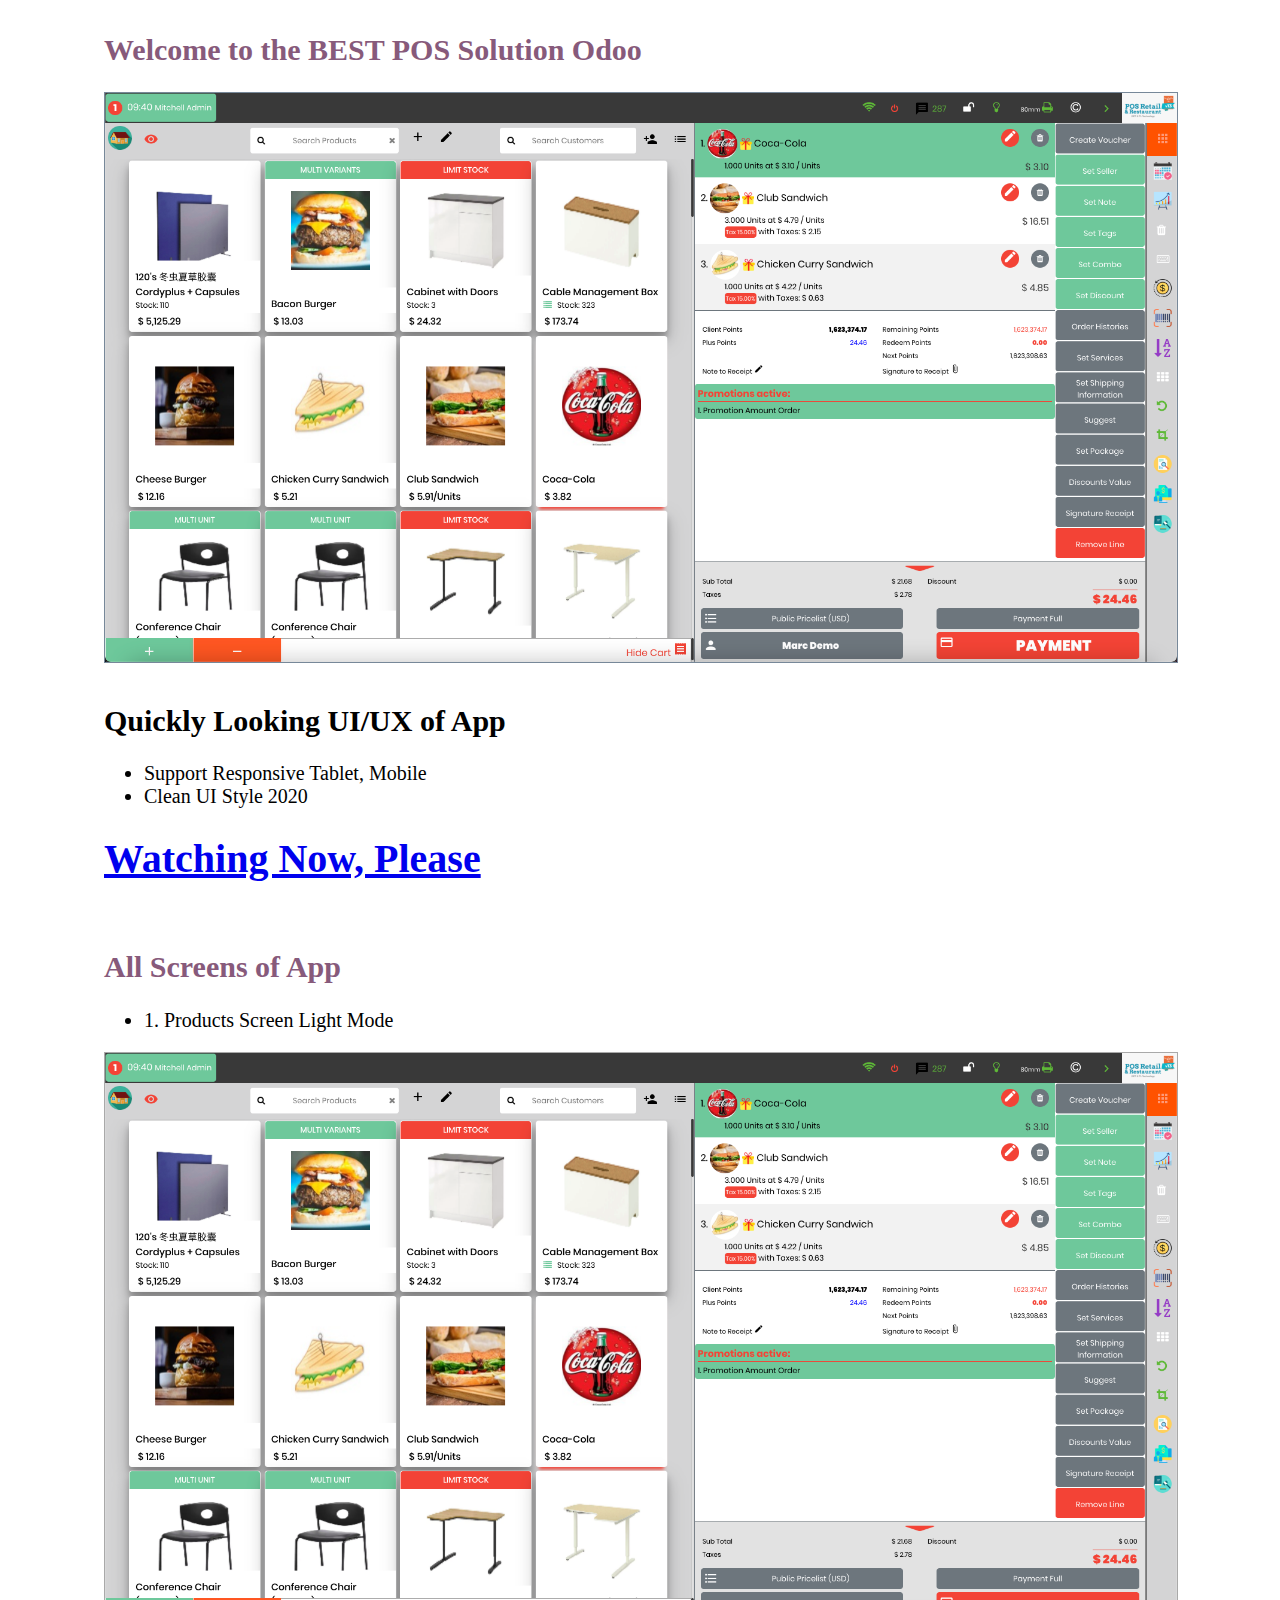
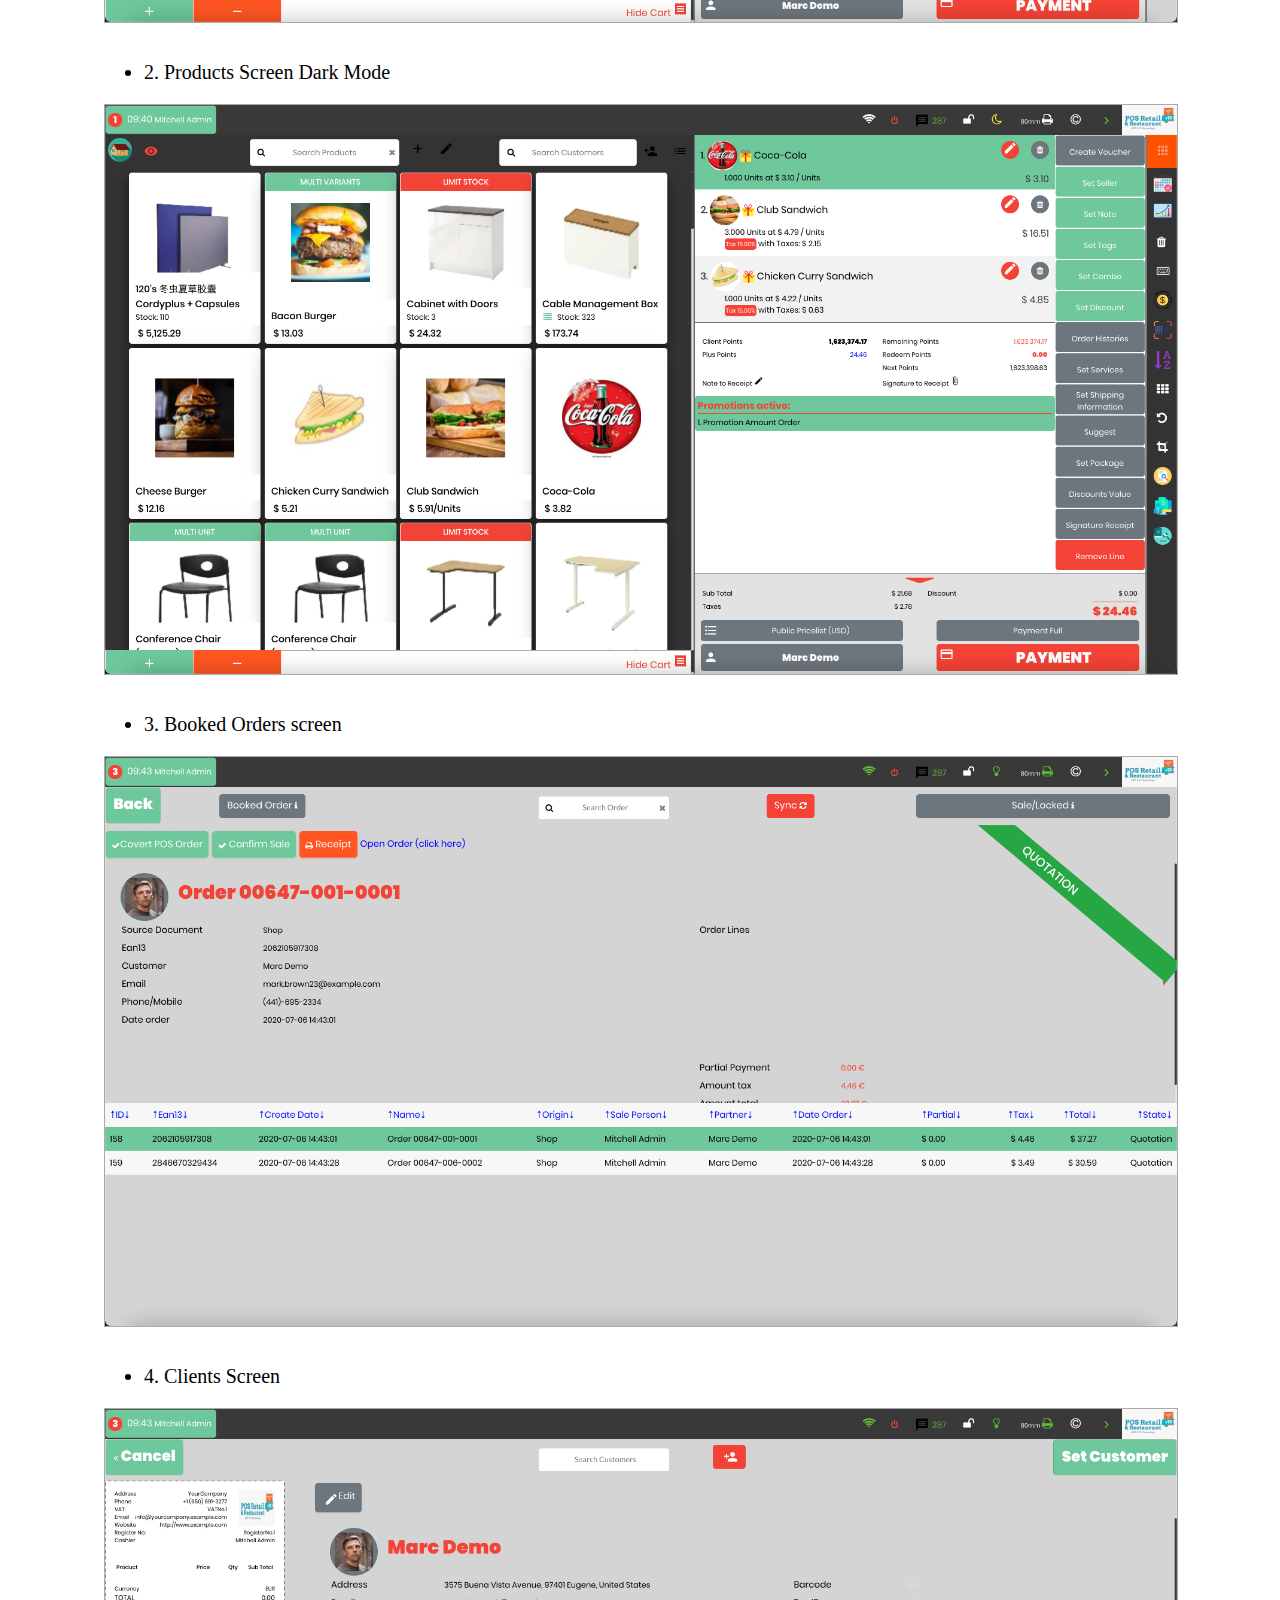
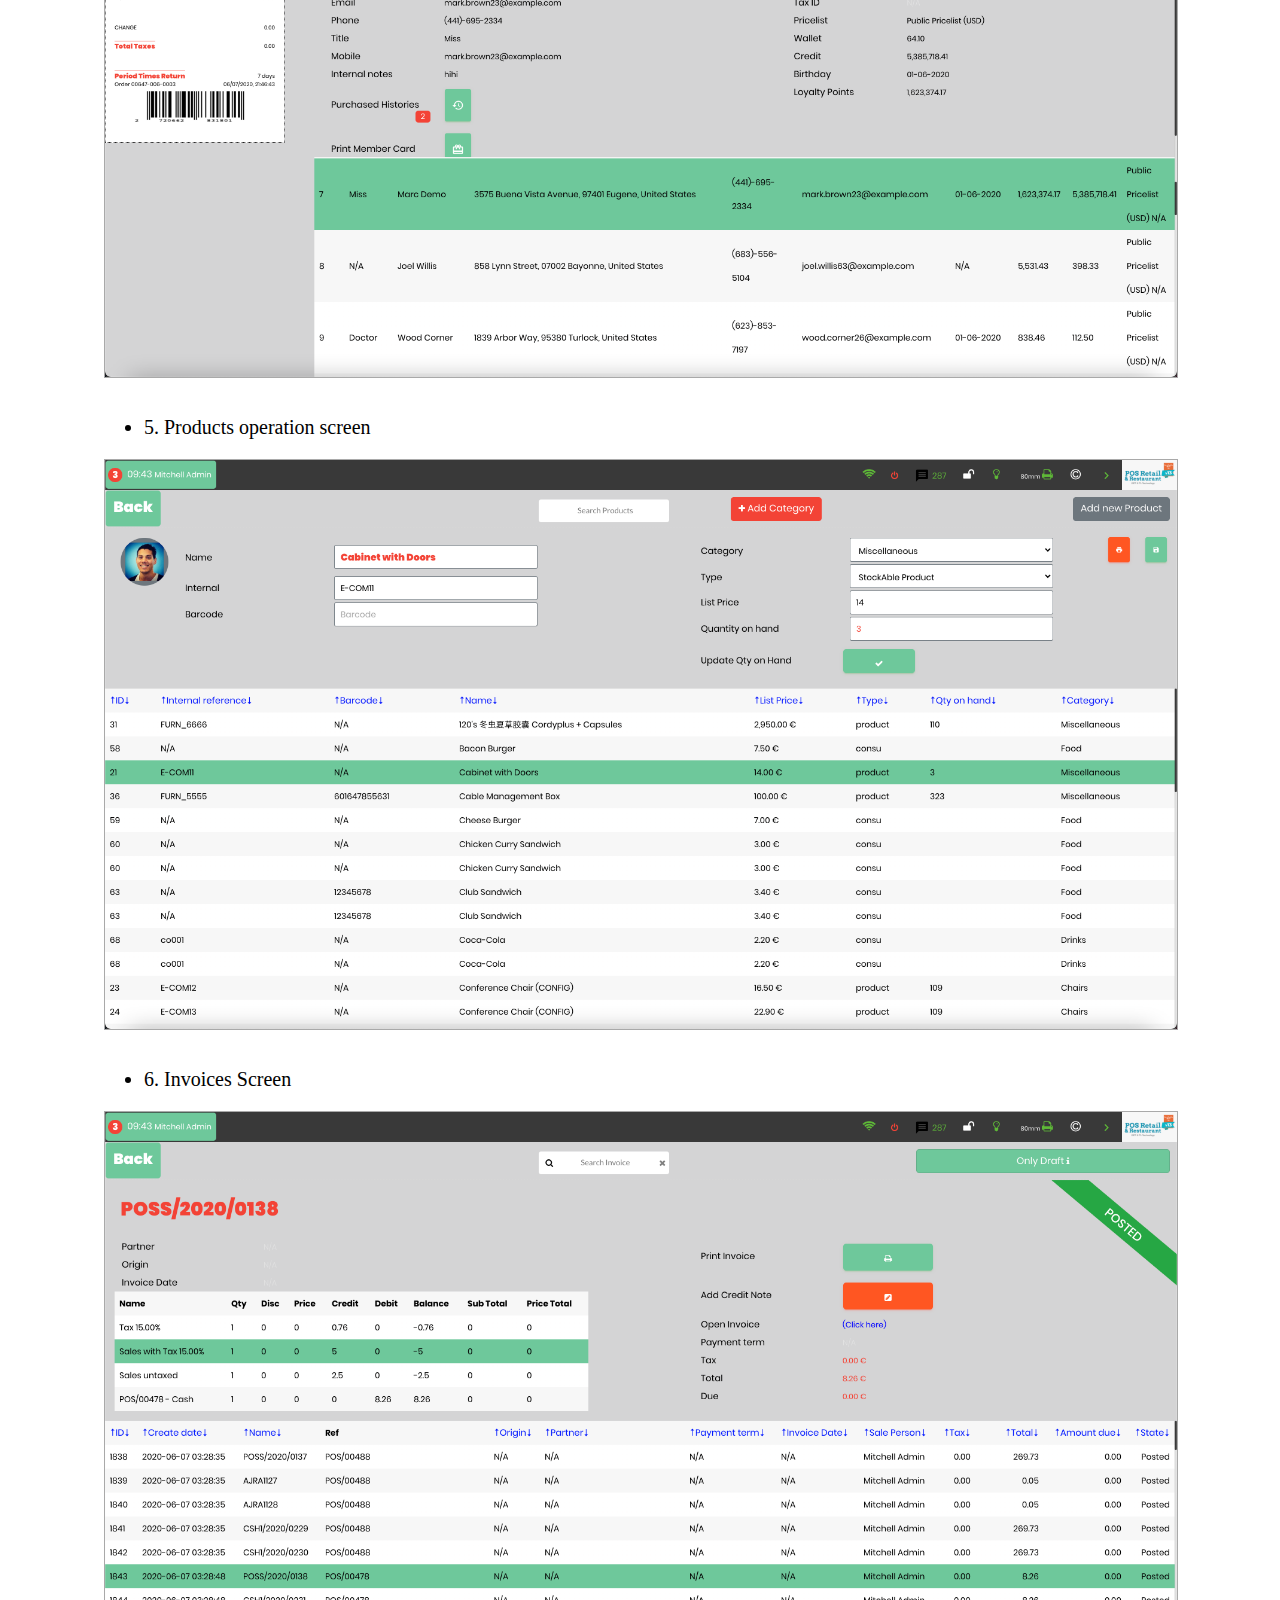
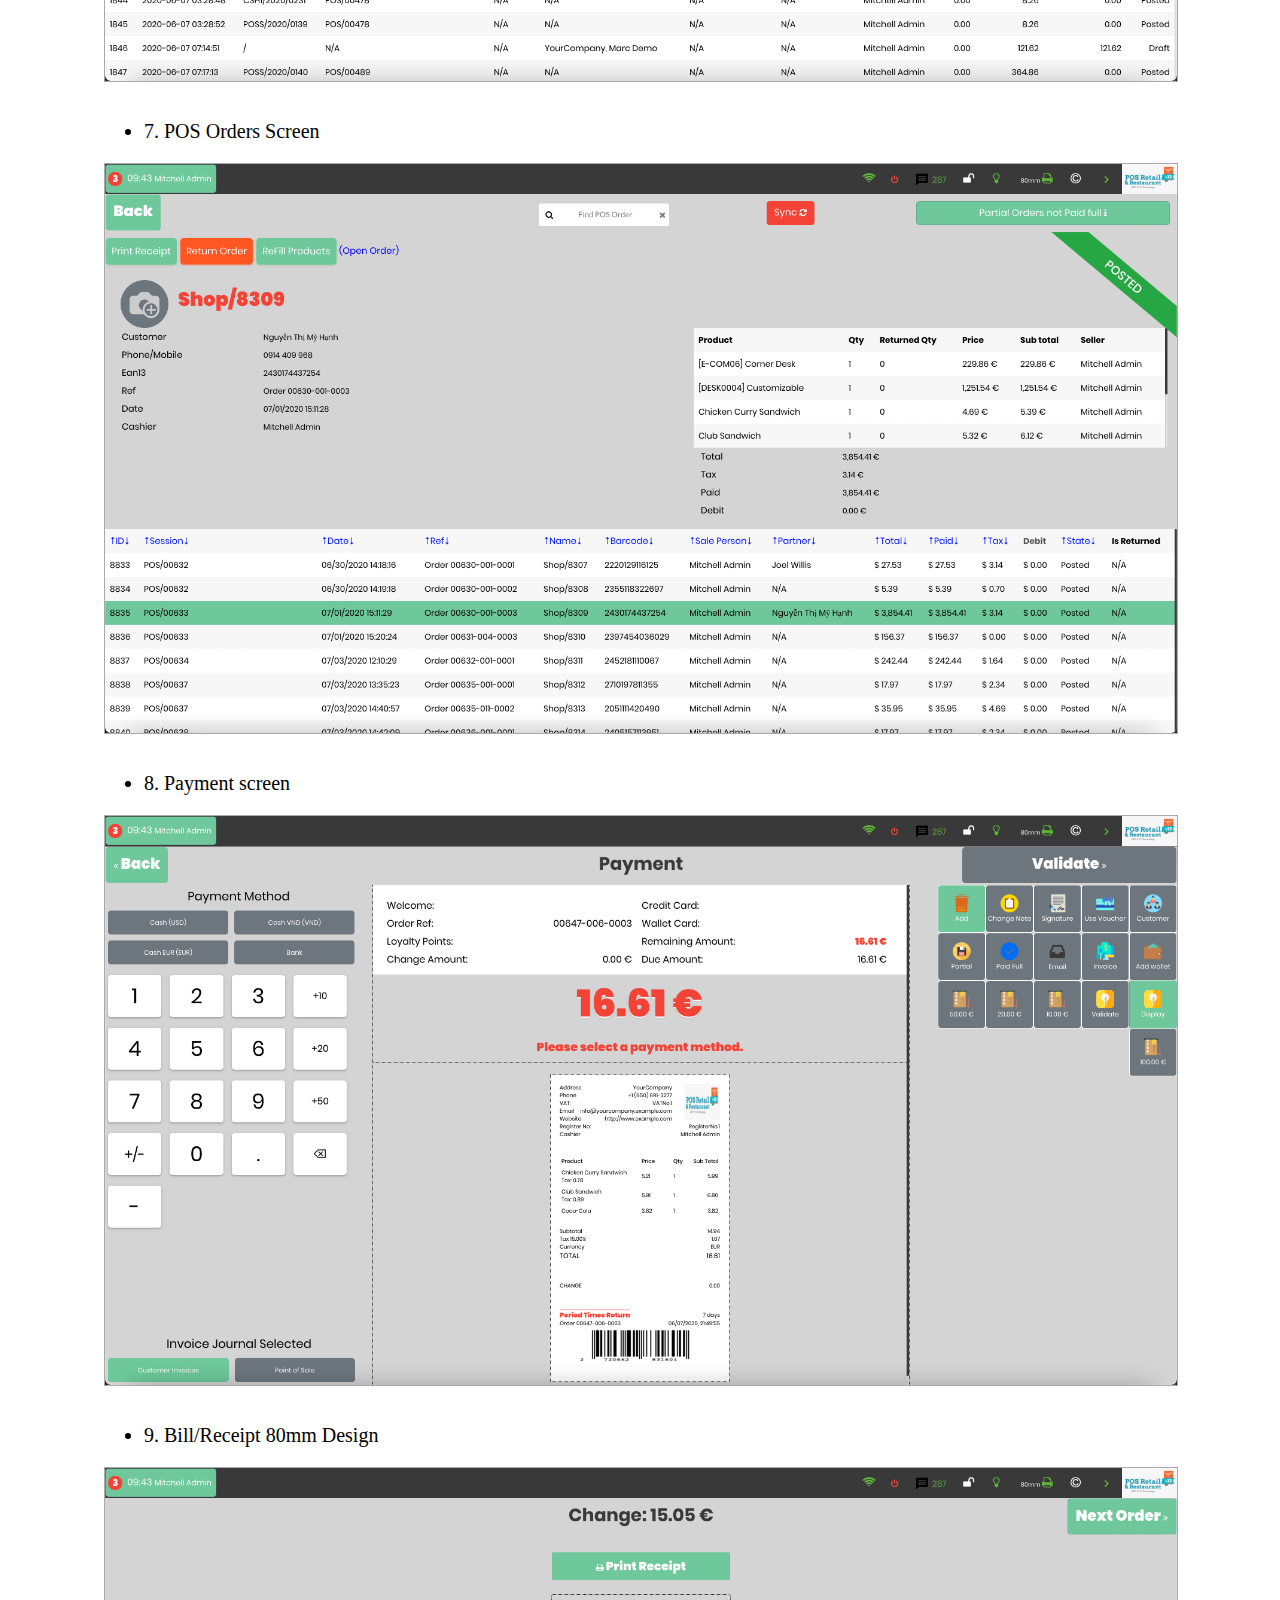
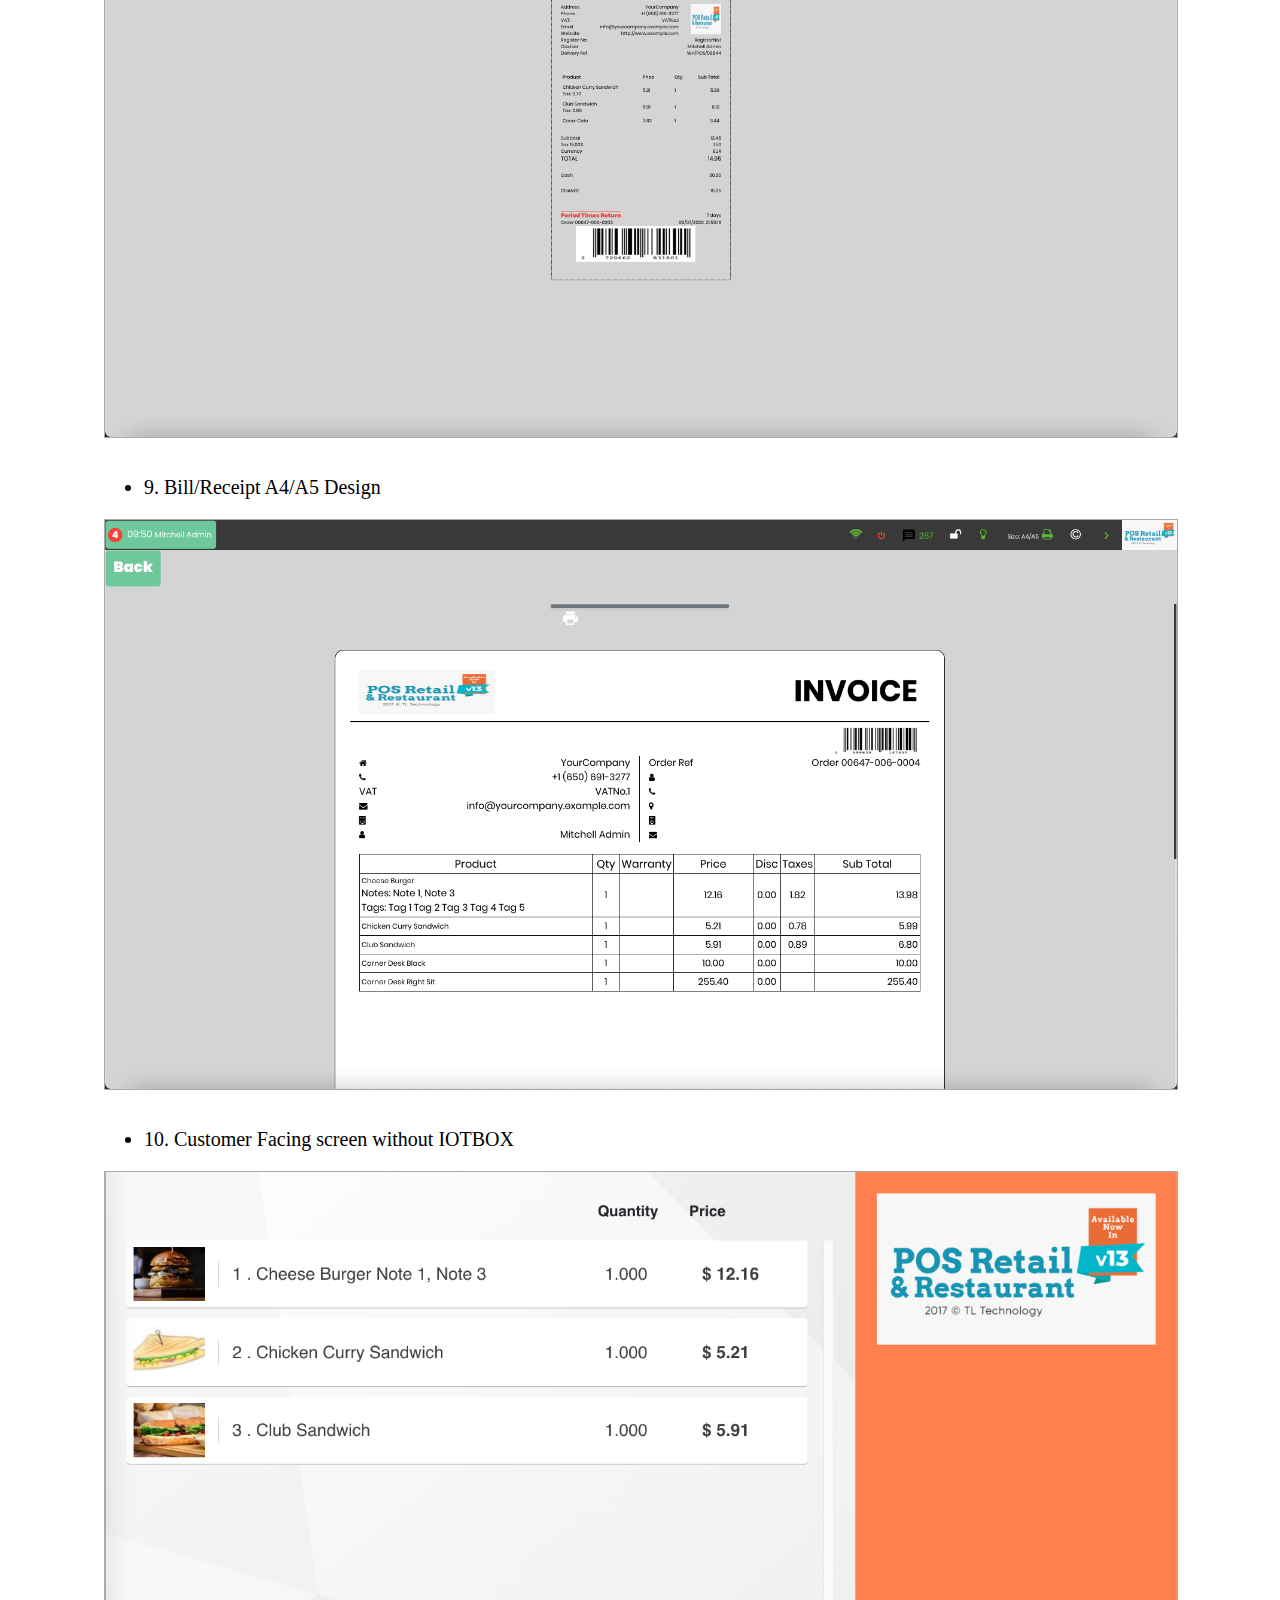
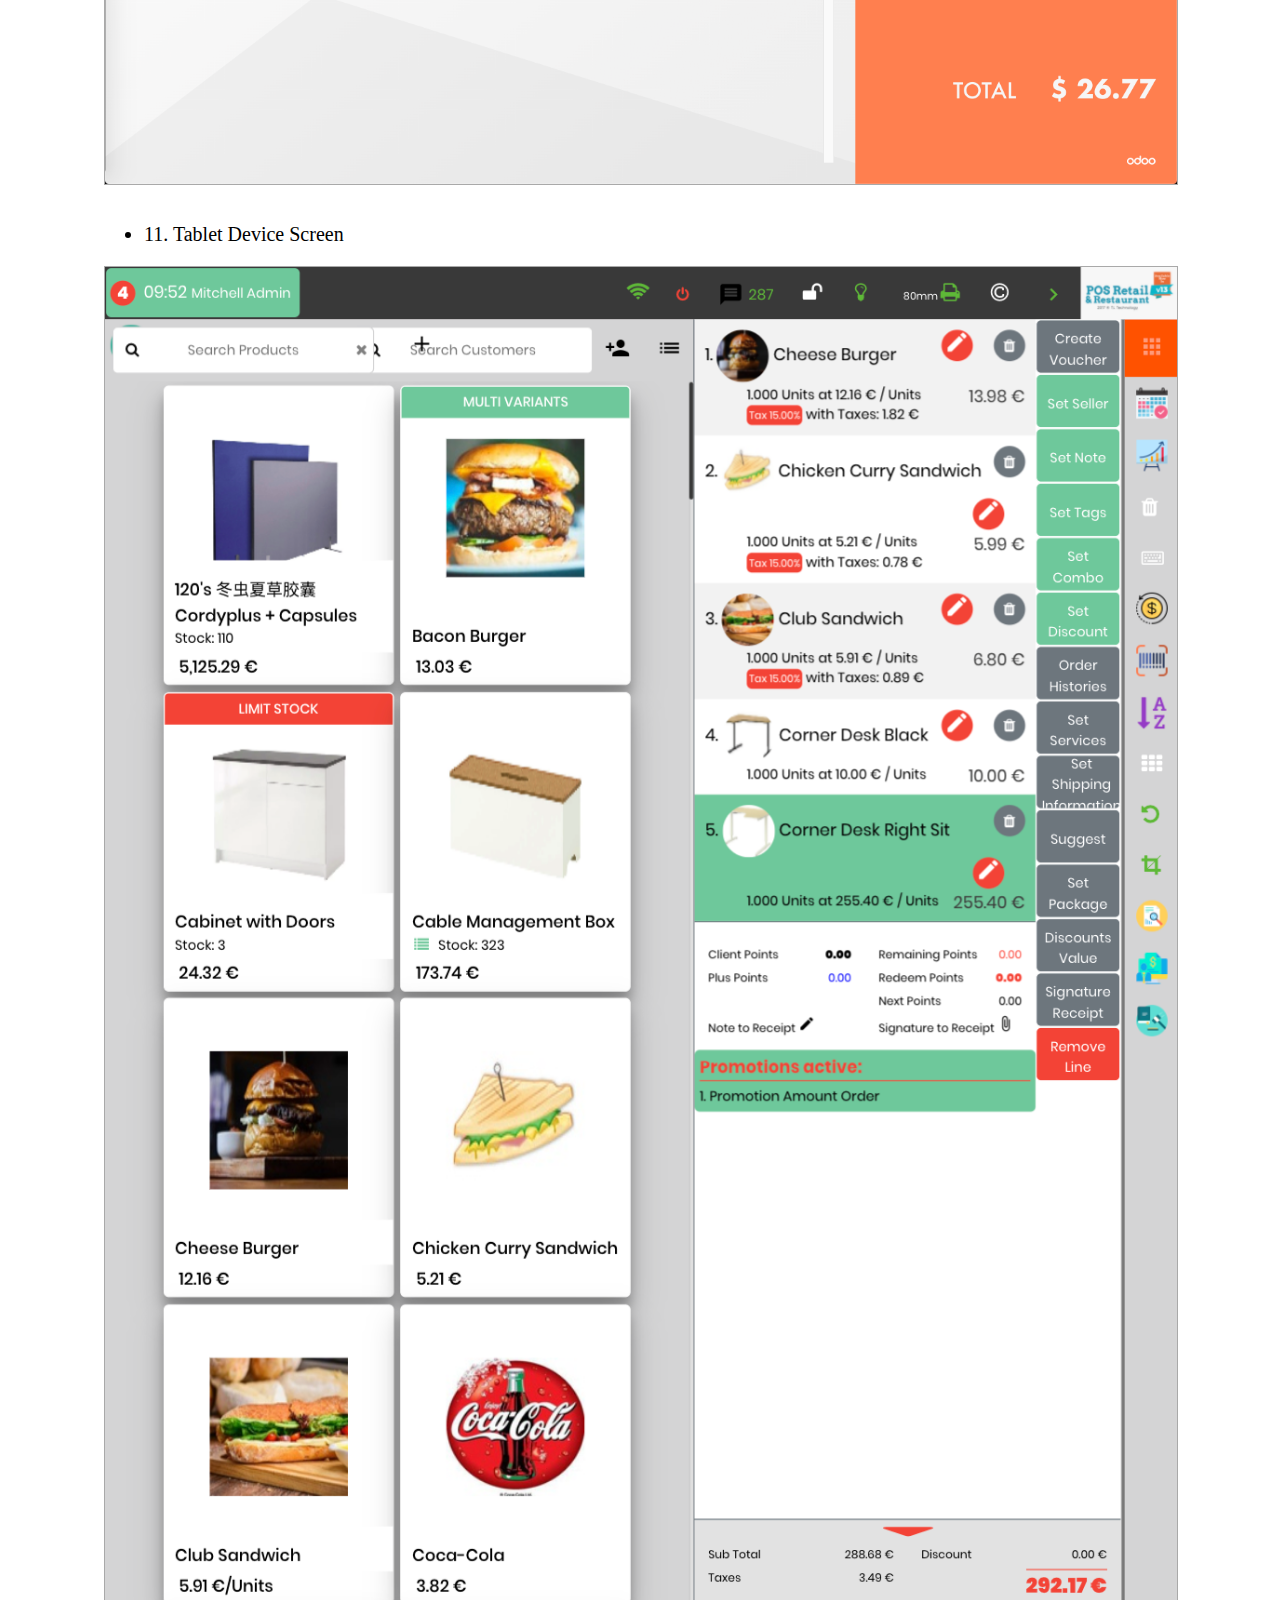
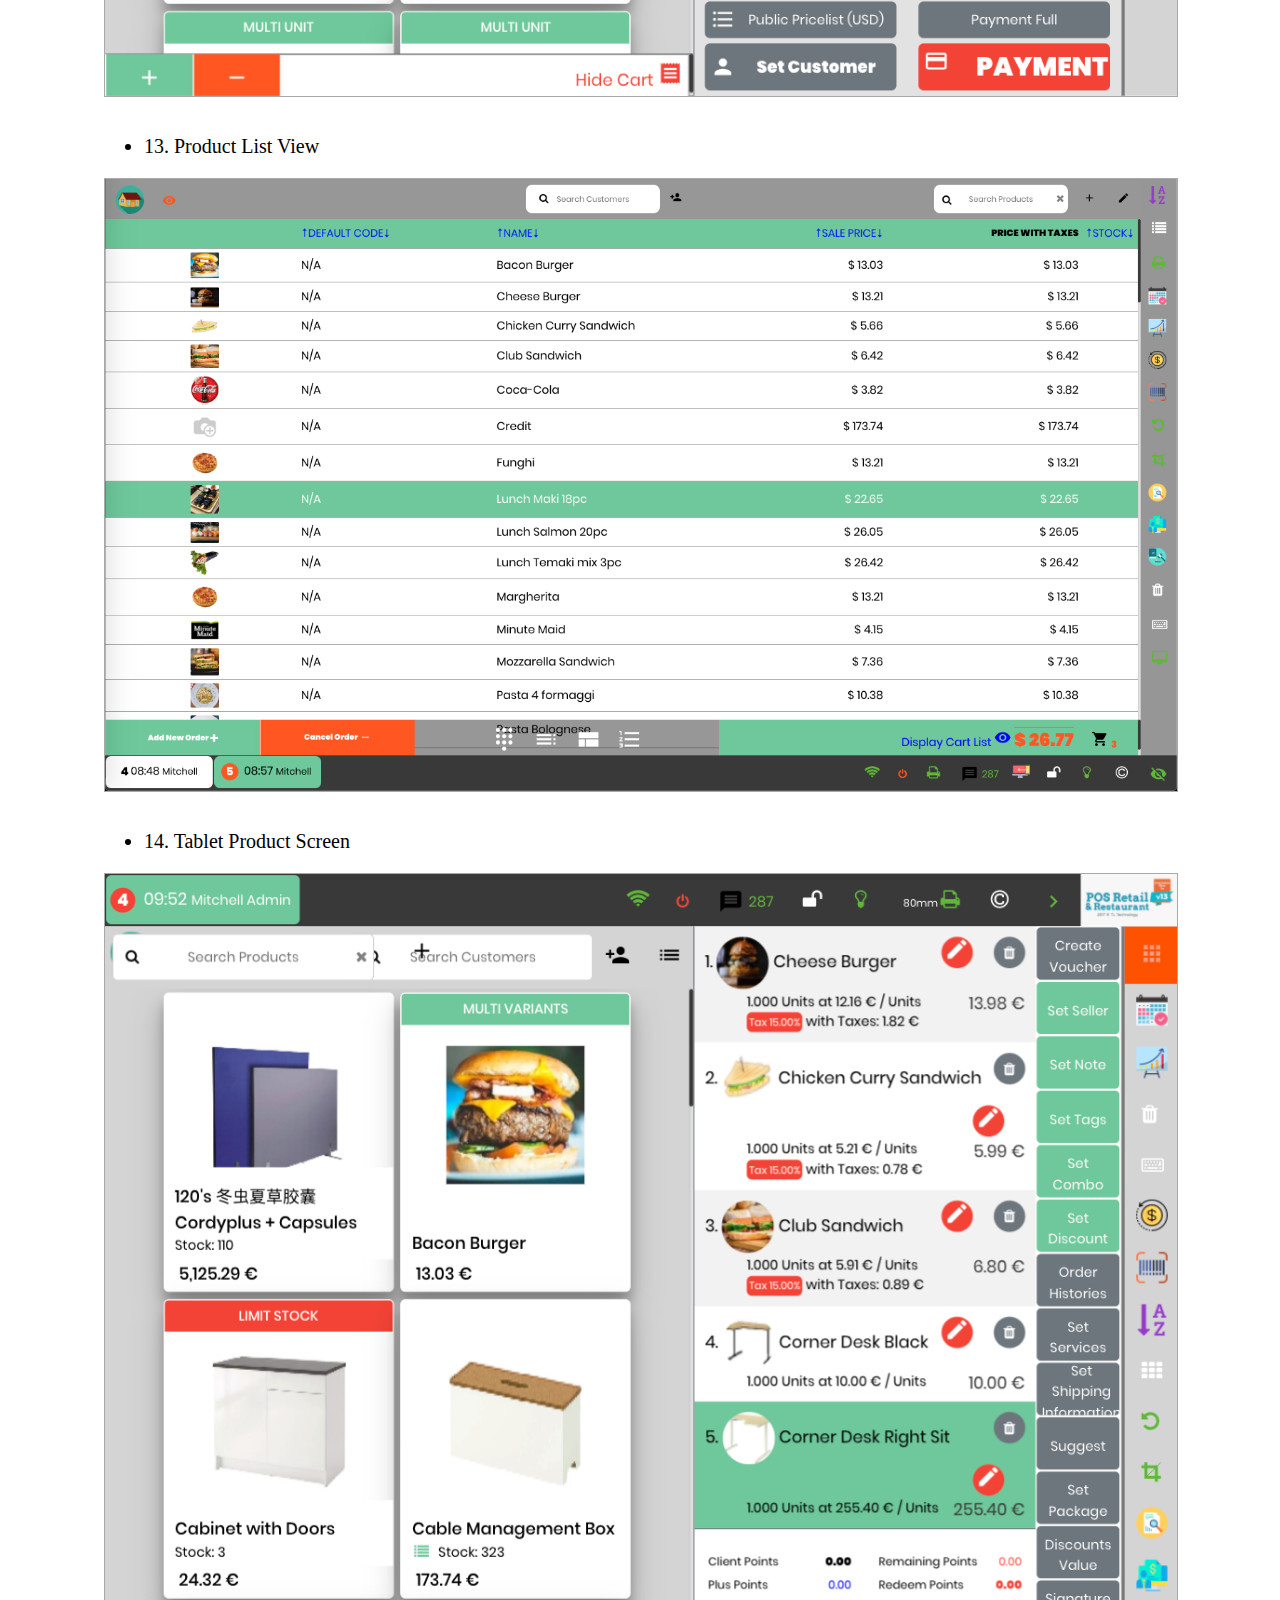
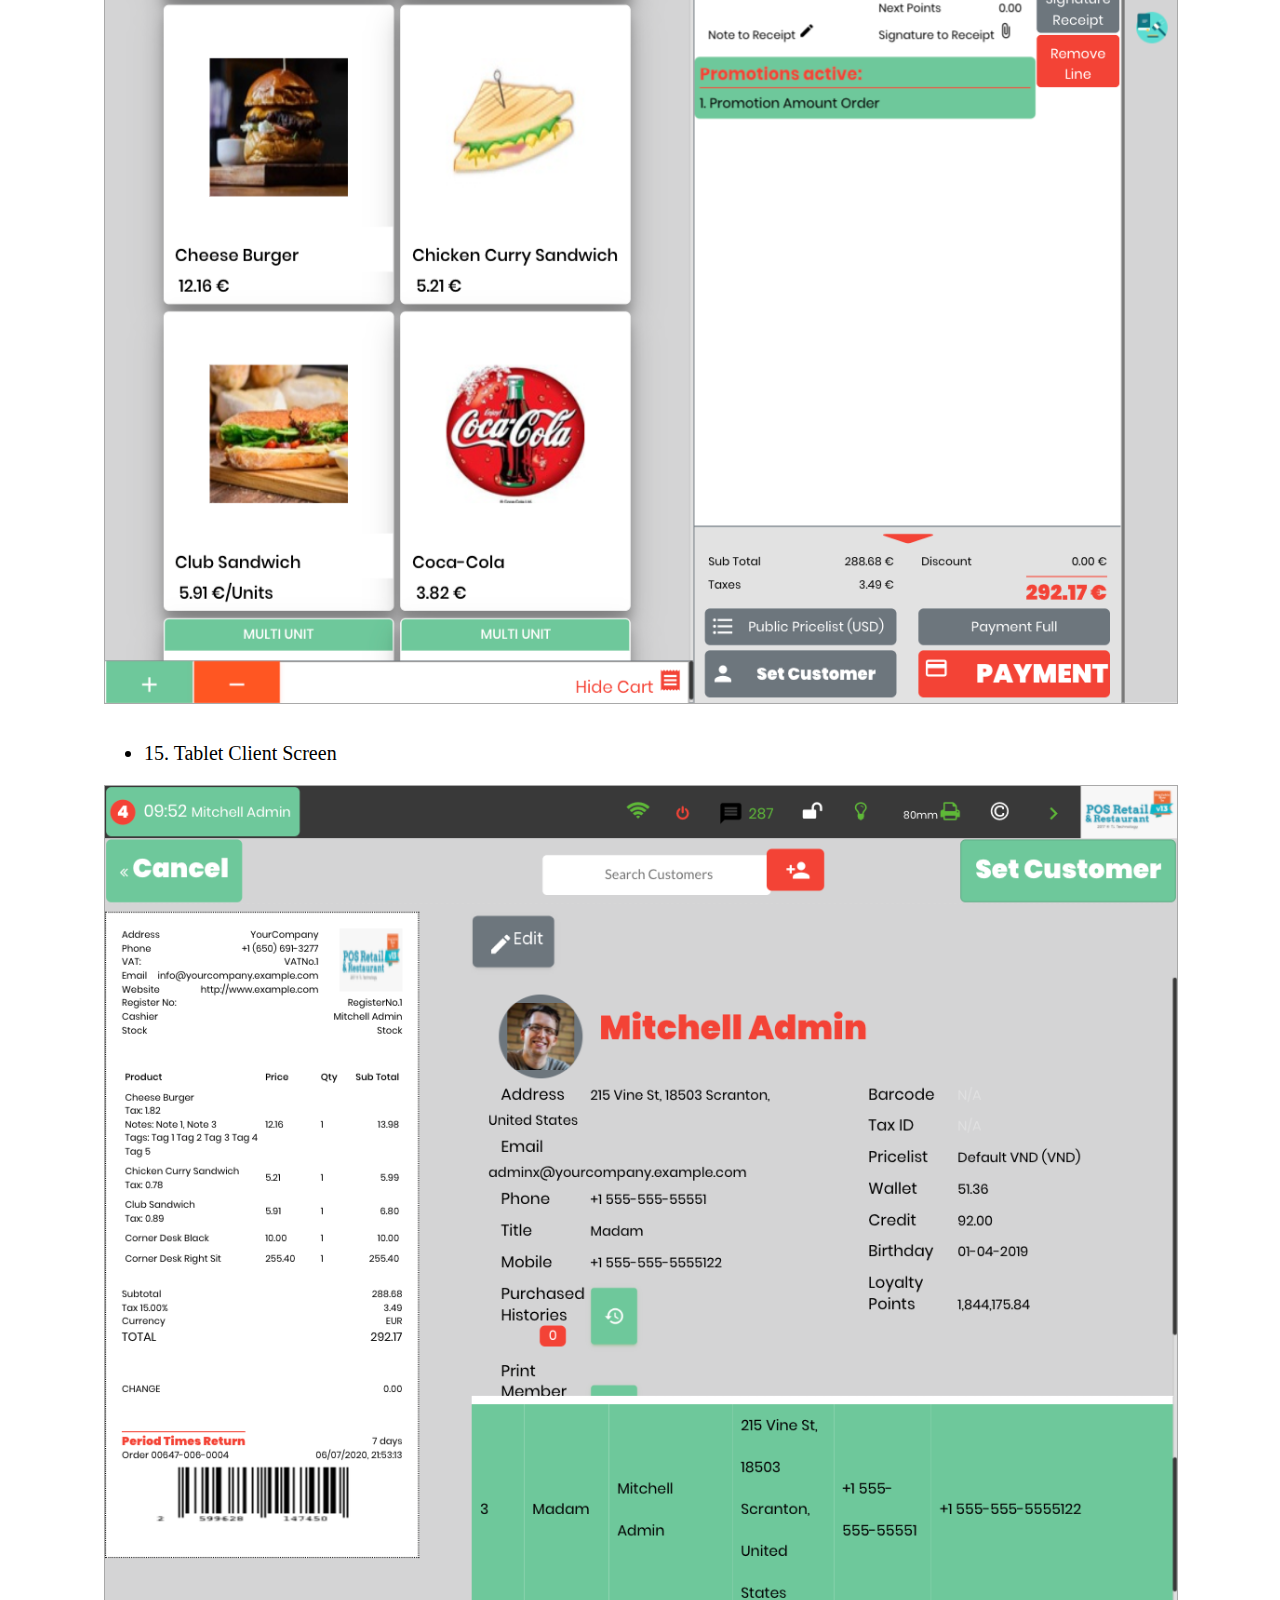
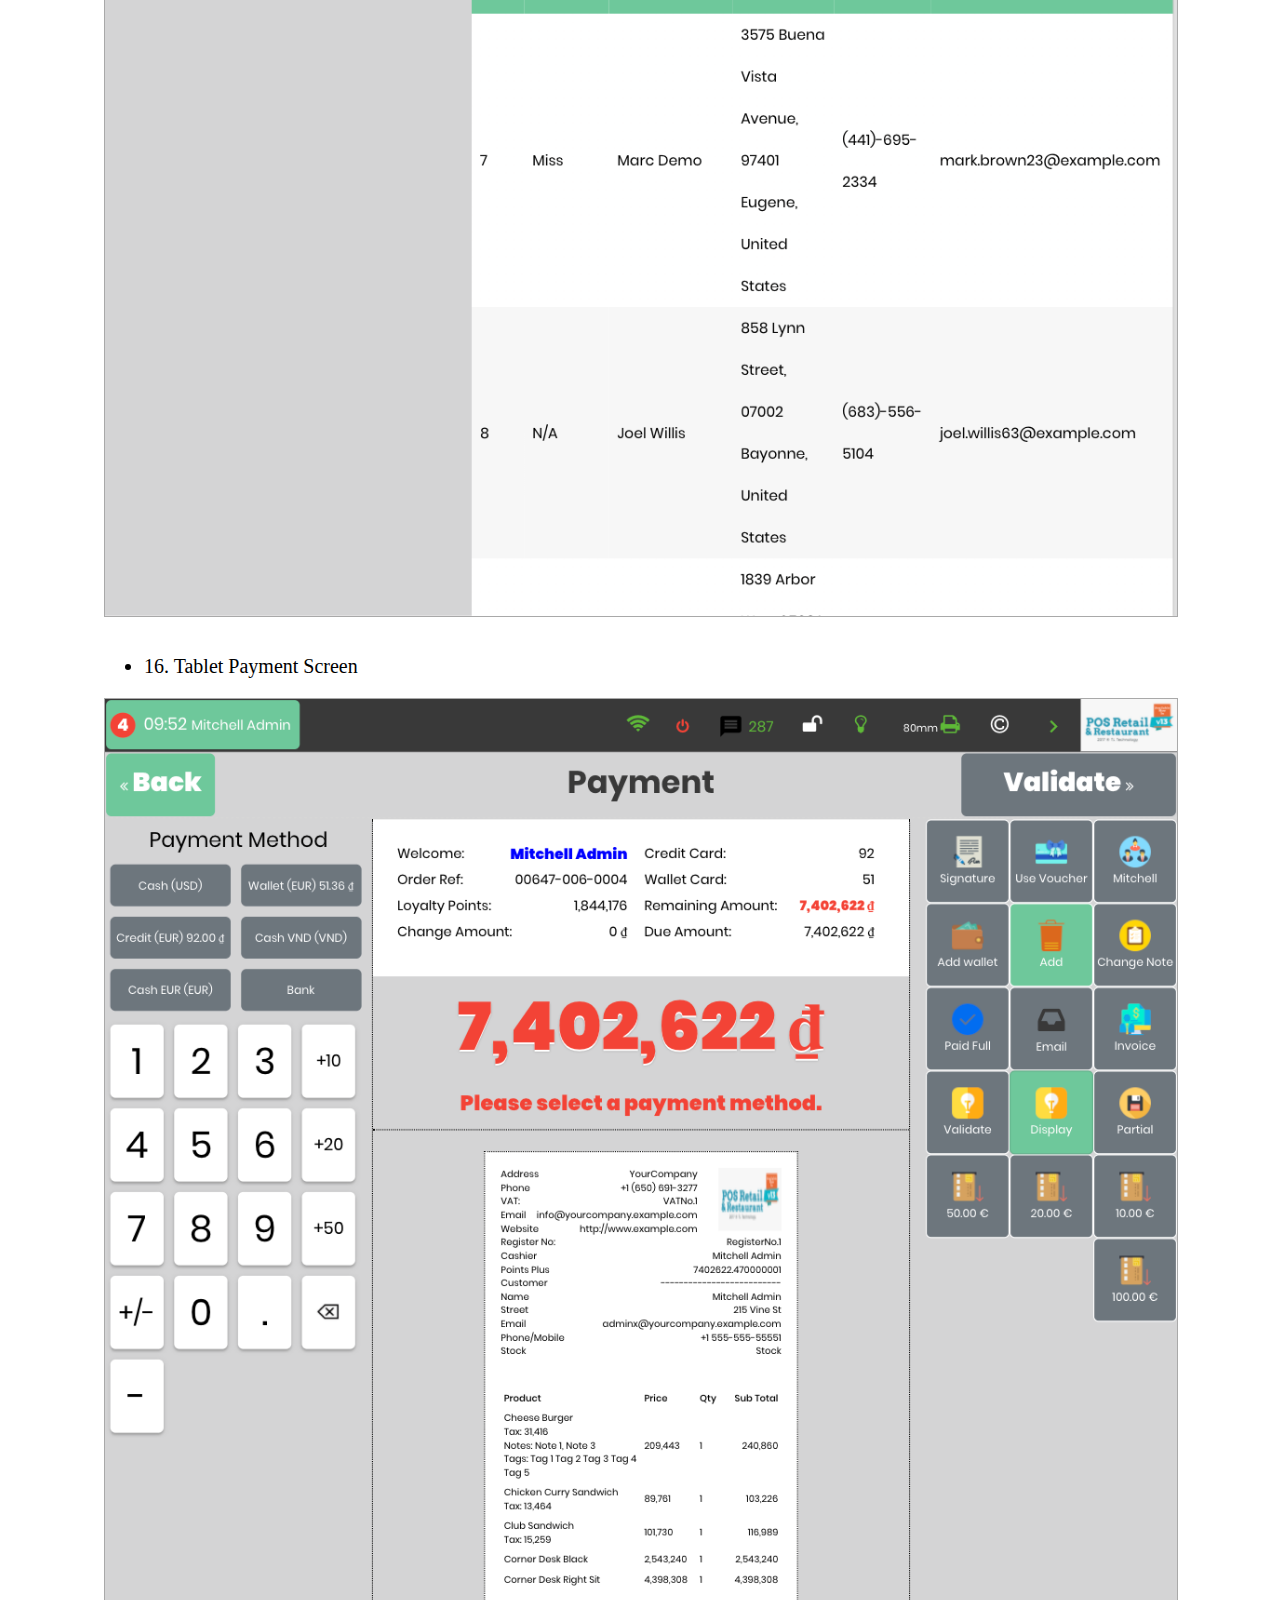
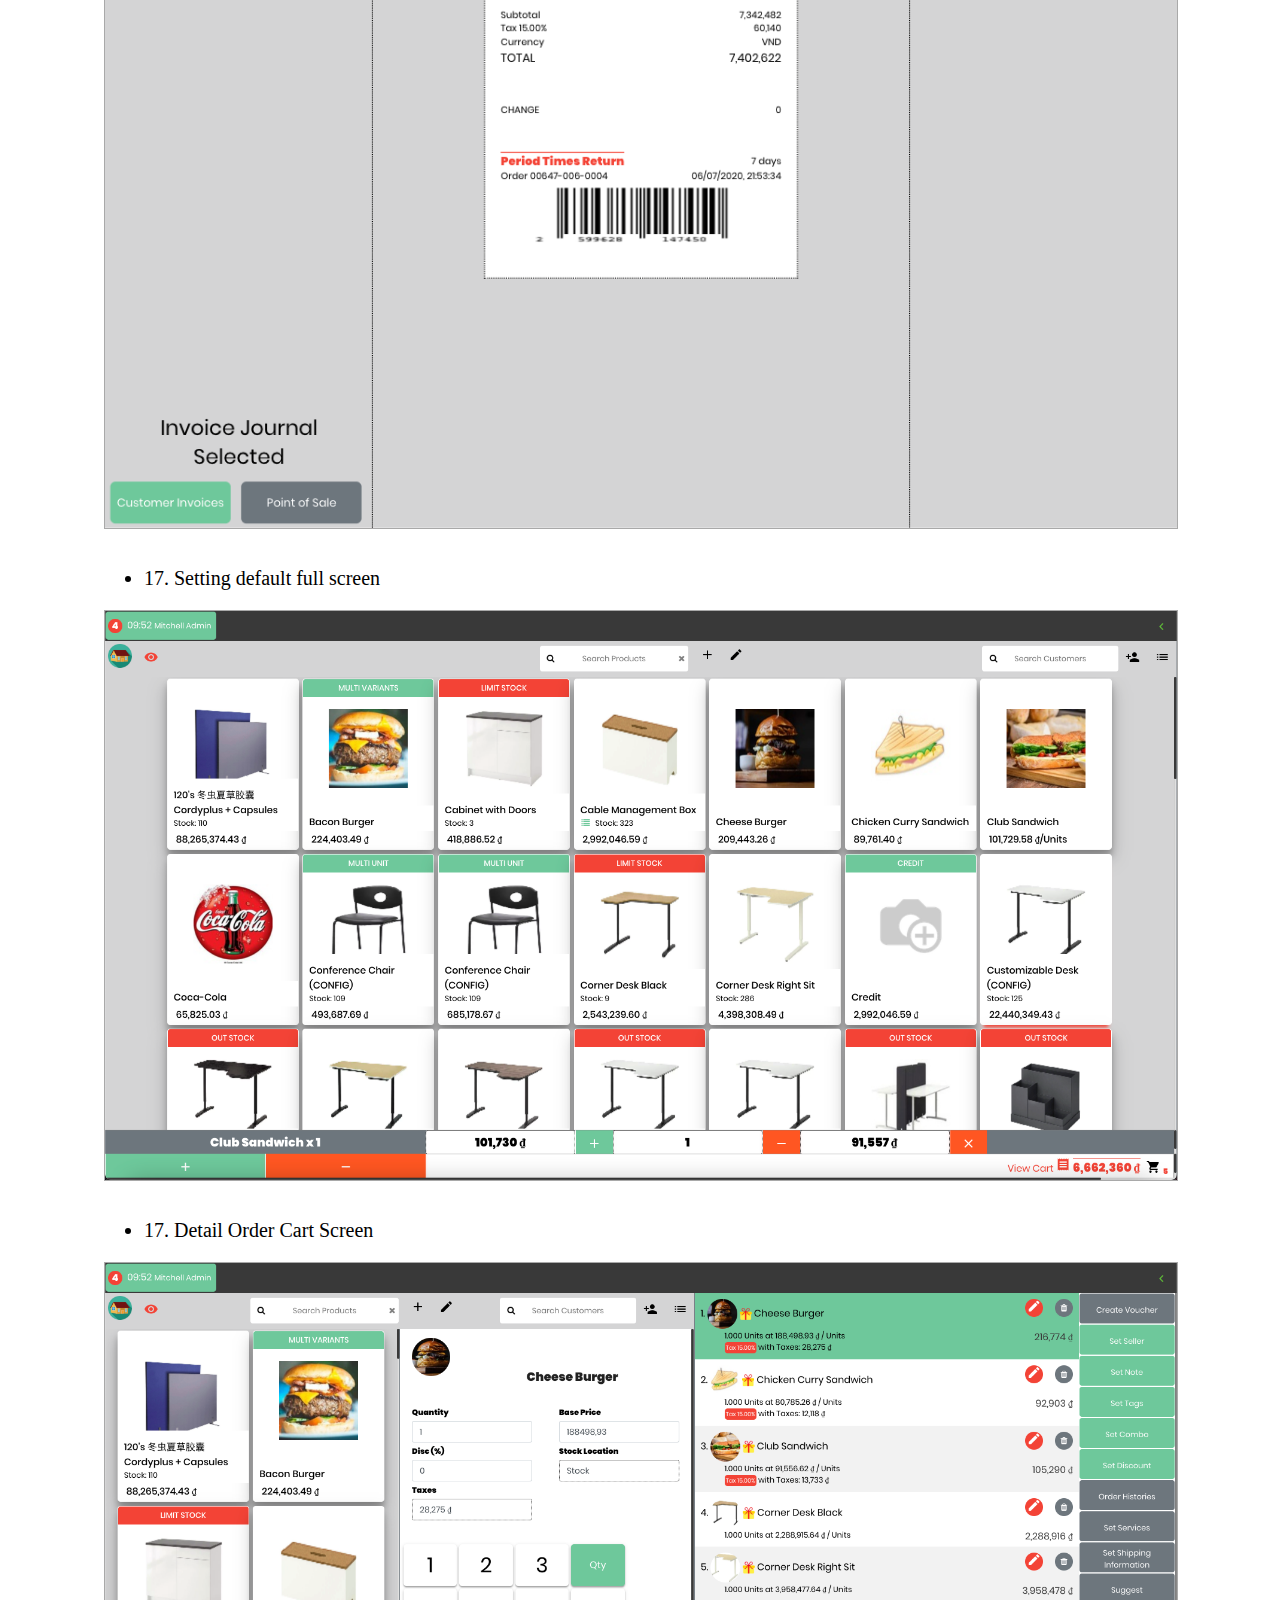
==== pos_retail/static/description/index.html @ 14feb3c5 "Subiendo POS" ====
<section class="oe_container oe_dark">
    <div class="oe_row oe_spaced" style="padding:8px;font-weight: 200; font-size: 20px; color: black">
        <h2 class="oe_slogan" style="color:#875A7B;">Welcome to the BEST POS Solution Odoo</h2>
        <div class="oe_span12">
            <img class="oe_picture oe_screenshot" src="main_screen.png"
                 style="max-width: 100%; margin-bottom: 18px; border: 1px solid lightslategray; max-height: unset; margin: auto"/>
        </div>
    </div>
</section>

<div class="panel-heading oe_dark">
    <div class="oe_row oe_spaced alert alert-info" style="padding:8px;font-weight: 200; font-size: 20px; color: black">
        <h2 class="oe_slogan">Quickly Looking UI/UX of App</h2>
        <div class="oe_span12">
            <ul>
                <li>Support Responsive Tablet, Mobile</li>
                <li>Clean UI Style 2020</li>
            </ul>
        </div>
        <div class="oe_row oe_spaced text-center">
            <div class="oe_span12">
                <div class="text-center">
                    <h1><a href="https://www.youtube.com/watch?v=_MUB86k6A58" target="_blank">
                        <i class="fa fa-youtube-play"></i> Watching Now, Please
                    </a></h1>
                </div>
            </div>
        </div>
    </div>
</div>

<section class="oe_container oe_dark">
    <div class="oe_row oe_spaced" style="padding:8px;font-weight: 200; font-size: 20px; color: black">
        <h2 class="oe_slogan" style="color:#875A7B;">All Screens of App</h2>
        <div class="oe_span12">
            <ul>
                <li>1. Products Screen Light Mode</li>
            </ul>
        </div>
        <div class="oe_span12">
            <img class="oe_picture oe_screenshot" src="main_screen.png"
                 style="max-width: 100% !important;margin-bottom: 18px !important; margin: auto; max-height: 100% !important; padding: 0px; border: 1px solid darkgray;"/>
        </div>
        <div class="oe_span12">
            <ul>
                <li>2. Products Screen Dark Mode</li>
            </ul>
        </div>
        <div class="oe_span12">
            <img class="oe_picture oe_screenshot" src="main_dark_mode.png"
                 style="max-width: 100% !important;margin-bottom: 18px !important; margin: auto; max-height: 100% !important; padding: 0px; border: 1px solid darkgray;"/>
        </div>
        <div class="oe_span12">
            <ul>
                <li>3. Booked Orders screen</li>
            </ul>
        </div>
        <div class="oe_span12">
            <img class="oe_picture oe_screenshot" src="booked_orders_screen.png"
                 style="max-width: 100% !important;margin-bottom: 18px !important; margin: auto; max-height: 100% !important; padding: 0px; border: 1px solid darkgray;"/>
        </div>
        <div class="oe_span12">
            <ul>
                <li>4. Clients Screen</li>
            </ul>
        </div>
        <div class="oe_span12">
            <img class="oe_picture oe_screenshot" src="client_screen.png"
                 style="max-width: 100% !important;margin-bottom: 18px !important; margin: auto; max-height: 100% !important; padding: 0px; border: 1px solid darkgray;"/>
        </div>
        <div class="oe_span12">
            <ul>
                <li>5. Products operation screen</li>
            </ul>
        </div>
        <div class="oe_span12">
            <img class="oe_picture oe_screenshot" src="products_operation_screen.png"
                 style="max-width: 100% !important;margin-bottom: 18px !important; margin: auto; max-height: 100% !important; padding: 0px; border: 1px solid darkgray;"/>
        </div>
        <div class="oe_span12">
            <ul>
                <li>6. Invoices Screen</li>
            </ul>
        </div>
        <div class="oe_span12">
            <img class="oe_picture oe_screenshot" src="invoice_screen.png"
                 style="max-width: 100% !important;margin-bottom: 18px !important; margin: auto; max-height: 100% !important; padding: 0px; border: 1px solid darkgray;"/>
        </div>
        <div class="oe_span12">
            <ul>
                <li>7. POS Orders Screen</li>
            </ul>
        </div>
        <div class="oe_span12">
            <img class="oe_picture oe_screenshot" src="pos_orders_screen.png"
                 style="max-width: 100% !important;margin-bottom: 18px !important; margin: auto; max-height: 100% !important; padding: 0px; border: 1px solid darkgray;"/>
        </div>
        <div class="oe_span12">
            <ul>
                <li>8. Payment screen</li>
            </ul>
        </div>
        <div class="oe_span12">
            <img class="oe_picture oe_screenshot" src="payment_screen.png"
                 style="max-width: 100% !important;margin-bottom: 18px !important; margin: auto; max-height: 100% !important; padding: 0px; border: 1px solid darkgray;"/>
        </div>
        <div class="oe_span12">
            <ul>
                <li>9. Bill/Receipt 80mm Design</li>
            </ul>
        </div>
        <div class="oe_span12">
            <img class="oe_picture oe_screenshot" src="receipt_80mm_screen.png"
                 style="max-width: 100% !important;margin-bottom: 18px !important; margin: auto; max-height: 100% !important; padding: 0px; border: 1px solid darkgray;"/>
        </div>
        <div class="oe_span12">
            <ul>
                <li>9. Bill/Receipt A4/A5 Design</li>
            </ul>
        </div>
        <div class="oe_span12">
            <img class="oe_picture oe_screenshot" src="receipt_full_size_screen.png"
                 style="max-width: 100% !important;margin-bottom: 18px !important; margin: auto; max-height: 100% !important; padding: 0px; border: 1px solid darkgray;"/>
        </div>
        <div class="oe_span12">
            <ul>
                <li>10. Customer Facing screen without IOTBOX</li>
            </ul>
        </div>
        <div class="oe_span12">
            <img class="oe_picture oe_screenshot" src="customer_facing_screen.png"
                 style="max-width: 100% !important;margin-bottom: 18px !important; margin: auto; max-height: 100% !important; padding: 0px; border: 1px solid darkgray;"/>
        </div>
        <div class="oe_span12">
            <ul>
                <li>11. Tablet Device Screen</li>
            </ul>
        </div>
        <div class="oe_span12">
            <img class="oe_picture oe_screenshot" src="tablet_screen_product.png"
                 style="max-width: 100% !important;margin-bottom: 18px !important; margin: auto; max-height: 100% !important; padding: 0px; border: 1px solid darkgray;"/>
        </div>
        <div class="oe_span12">
            <ul>
                <li>13. Product List View</li>
            </ul>
        </div>
        <div class="oe_span12">
            <img class="oe_picture oe_screenshot" src="product_screen_list_view.png"
                 style="max-width: 100% !important;margin-bottom: 18px !important; margin: auto; max-height: 100% !important; padding: 0px; border: 1px solid darkgray;"/>
        </div>
        <div class="oe_span12">
            <ul>
                <li>14. Tablet Product Screen</li>
            </ul>
        </div>
        <div class="oe_span12">
            <img class="oe_picture oe_screenshot" src="tablet_screen_product.png"
                 style="max-width: 100% !important;margin-bottom: 18px !important; margin: auto; max-height: 100% !important; padding: 0px; border: 1px solid darkgray;"/>
        </div>
        <div class="oe_span12">
            <ul>
                <li>15. Tablet Client Screen</li>
            </ul>
        </div>
        <div class="oe_span12">
            <img class="oe_picture oe_screenshot" src="tablet_screen_client.png"
                 style="max-width: 100% !important;margin-bottom: 18px !important; margin: auto; max-height: 100% !important; padding: 0px; border: 1px solid darkgray;"/>
        </div>
        <div class="oe_span12">
            <ul>
                <li>16. Tablet Payment Screen</li>
            </ul>
        </div>
        <div class="oe_span12">
            <img class="oe_picture oe_screenshot" src="tablet_screen_payment.png"
                 style="max-width: 100% !important;margin-bottom: 18px !important; margin: auto; max-height: 100% !important; padding: 0px; border: 1px solid darkgray;"/>
        </div>
        <div class="oe_span12">
            <ul>
                <li>17. Setting default full screen</li>
            </ul>
        </div>
        <div class="oe_span12">
            <img class="oe_picture oe_screenshot" src="full_screen.png"
                 style="max-width: 100% !important;margin-bottom: 18px !important; margin: auto; max-height: 100% !important; padding: 0px; border: 1px solid darkgray;"/>
        </div>
        <div class="oe_span12">
            <ul>
                <li>17. Detail Order Cart Screen</li>
            </ul>
        </div>
        <div class="oe_span12">
            <img class="oe_picture oe_screenshot" src="order_cart_detail_screen.png"
                 style="max-width: 100% !important;margin-bottom: 18px !important; margin: auto; max-height: 100% !important; padding: 0px; border: 1px solid darkgray;"/>
        </div>
        <div class="oe_span12">
            <ul>
                <li>18. Quickly search clients popup</li>
            </ul>
        </div>
        <div class="oe_span12">
            <img class="oe_picture oe_screenshot" src="quicky_search_partner_popup.png"
                 style="max-width: 100% !important;margin-bottom: 18px !important; margin: auto; max-height: 100% !important; padding: 0px; border: 1px solid darkgray;"/>
        </div>
        <div class="oe_span12">
            <ul>
                <li>19. Orders Histories popup</li>
            </ul>
        </div>
        <div class="oe_span12">
            <img class="oe_picture oe_screenshot" src="orders_histories_popup.png"
                 style="max-width: 100% !important;margin-bottom: 18px !important; margin: auto; max-height: 100% !important; padding: 0px; border: 1px solid darkgray;"/>
        </div>
        <div class="oe_span12">
            <ul>
                <li>20. Reports Screen</li>
            </ul>
        </div>
        <div class="oe_span12">
            <img class="oe_picture oe_screenshot" src="orders_histories_popup.png"
                 style="max-width: 100% !important;margin-bottom: 18px !important; margin: auto; max-height: 100% !important; padding: 0px; border: 1px solid darkgray;"/>
        </div>
    </div>
</section>

<section class="oe_container oe_dark">
    <div class="oe_row oe_spaced" style="padding:8px;font-weight: 200; font-size: 20px; color: black">
        <h2 class="oe_slogan" style="color:#875A7B;">300+ features Included In App</h2>
        <div class="oe_span12">
            <img class="oe_picture oe_screenshot" src="future_screen.png"
                 style="max-width: 100% !important;margin-bottom: 18px !important; margin: auto; max-height: 100% !important; padding: 0px; border: 1px solid darkgray;"/>
        </div>
    </div>
</section>

<section class="panel-heading oe_dark">
    <div class="oe_row oe_spaced alert alert-info" style="padding:8px;font-weight: 200; font-size: 20px;">
        <h2 class="oe_slogan">Why you need buy this module</h2>
        <div class="oe_span12">
            <ul>
                <li>We development Odoo (last times called TinyERP, OpenERP, and now become Odoo) since 2010, and
                    development POS Odoo since 2015 to now
                </li>
                <li>Module supported Responsive on tablet and mobile app</li>
                <li>Module have released to multi stores and multi shop locations around the world</li>
                <li>We have 200 ++ partners, business used this module around the world</li>
                <li>Module have 100+ features for Retail Shop and Restaurant</li>
                <li>Each table customers, products, orders, invocies. We supported up to 3 millions rows each table.
                    Dont worries about big datas, long times start pos session
                </li>
                <li>We tested passed loading 3 millions each table products, customers on pos only need 15 ~ 20
                    seconds.
                </li>
                <li>Easy install module, download source codes and install like 100% module odoo original, no extend
                    install any python libraries another
                </li>
                <li>Only one install, only one payment and use forever for any devices</li>
                <li>Support fix any issues and bugs come from module (no limit time support about it)</li>
                <li>We have many master odoo programer, easy support anything about odoo</li>
                <li>We released succeeded 200+ stores of only one odoo server</li>
                <li>Easy install and easy to use, only click button install and use POS. No need install any another
                    libraries python
                </li>
                <li>Always available and welcome any requests for add future, custom function ... Contact Us if you
                    wanted (will included cost custom)
                </li>
                <li>Bug and Issues always fixing free any times, welcome any bugs and issues report to US
                </li>
                <li>Each pos module you find on store pice range 50 EUR (if you have 10 features wanted, price is 500
                    EUR), This module have many features, why dont buy it and keeping cost for another Job
                </li>
                <li>Each pos module you bought from store, difference team development, when request support very hard.
                    Buy my app, only team support you
                </li>
            </ul>
        </div>
    </div>
</section>

<section class="panel-heading">
    <div class="oe_row oe_spaced alert alert-info" style="padding:8px;font-weight: 200; font-size: 20px; color: black">
        <h2 class="oe_slogan">Main Features</h2>
        <div class="oe_span12">
            <ul>
                <li>1. This module supported POS Shop and POS Restaurant both, supported Odoo Community and Enrterprise
                    both
                </li>
                <li>2. Support Arabic, Chinese (Products Name) ... on Products Screen and Receipt Bill (without posbox)
                </li>
                <li>2. Supported sync between POS Sessions Shop && Retaurant (table, floor, event change orders, event
                    change order lines ..)
                </li>
                <li>4. Multi Branch/Store Applied for POS Orders, POS Sessions, Delivery Orders, POS Payment, Account
                    Entries, Account Invoice, Account Bank Statement.
                </li>
                <li>5. Each Cashiers,Users have assigned Branch, only see datas of Branch Assgined (POS Sessions, Delivery
                    Orders, POS Payment, Account Entries, Account Invoice, Account Bank Statement)
                </li>
                <li>6. Sale extra, buy product x suggest buy another products</li>
                <li>7. Responsive tablet, minimum size 10 inch display, supported Android and IOS. Supported Odoo Tablet app for Odoo EE</li>
                <li>8. Supported bigs datas products and customers: can up to 3 millions products and 3 million customers</li>
                <li>9. Supported posbox version 17.10 and olders and IOT box 20.02 both</li>
                <li>10. Supported print bill via posbox, print any reports (sale summary, products summary..) via posbox
                </li>
                <li>11. POS sale offline mode (POS Session Loaded) no need internet push Orders, cashiers can clean Cache
                    Browse. When Internet Online back, all orders auto sync to Server
                </li>
                <li>12. Light theme and dark theme</li>
                <li>13. Multi Pricelist with multi currency, and difference Journal Method Currency</li>
                <li>14. Scan barcode Products, Price, Discount ... via Camera of Computer, devices (no need scanner device if you
                    have Camera device). If your Odoo hosting online internet required SSL (https)
                </li>
                <li>15. Analytic Account each POS Order, journal entries
                </li>
                <li>16. Daily report sale total by day, month</li>
                <li>17. Z-Report by cashiers, by date input</li>
                <li>18. Each lot automatic create barcode, and allow POS scan barcode of Lot serial number, auto full fill product and lot to cart</li>
                <li>19. Multi lots: allow cashier choice lots of product have multi lot</li>
                <li>20. Quickly add partners, products</li>
                <li>21. Quickly payment order will payment method config before on pos setting</li>
                <li>22. Sale suggestion for cashiers fast selling products</li>
                <li>23. Each user assign pos config on Setting/ User / Point Of sale: when user login to Odoo, auto direct screen to POS screen, not still at backend screen</li>
                <li>24. POS order note</li>
                <li>25. POS order lines note</li>
                <li>26. Rounding total amount payment</li>
                <li>27. Show quantity cart customer order</li>
                <li>28. Display stock on hand of products, show number limit stock, warning limit stock</li>
                <li>29. Display product ref, price included tax, barcode ... on products screen, allow hide image or image size big/small/medium</li>
                <li>30. Automatic sync products, partners, orders between backend and POS Session without reload web page</li>
                <li>31. POS Users can review receipt, looking receipt before do payment</li>
                <li>32. Booking Order, allow customer add booking orders, and covert booking to POS orders</li>
                <li>33. Create internal transfer between stock locations from pos screen</li>
                <li>35. Create purchase order from pos screen</li>
                <li>36. Create sale order from pos screen</li>
                <li>37. Allow edit/update product direct POS screen, auto sync to backend</li>
                <li>38. Allow update stock on hand each Location direct POS screen</li>
                <li>40. Allow set POS Pass Pin difference each POS User, user can lock screen when leave POS counter</li>
                <li>41. Allow customers partial payment orders, and next times will come back and payment full</li>
                <li>42. Allow stting Display discount amount on order lines and receipt</li>
                <li>43. Allow setting limit of amount discount so cashier can set</li>
                <li>44. Allow setting set many global discounts, and cashiers only choose discount</li>
                <li>45. Allow setting discount value and percent</li>
                <li>46. Create vouchers, add refund order to voucher, management debit/credit voucher amount, 1 voucher can use many times with amount voucher have. Expired voucher times</li>
                <li>47. Management Customers credit member card</li>
                <li>48. Management Customers wallet card</li>
                <li>49. Management Customers loyalty points</li>
                <li>50. Product screen operation, allow pos admin (cashiers) can edi/create new products</li>
                <li>51. Loyalty/Reward program, allow admin set rule of loyalty plus point, and rule redeem point</li>
                <li>52. Allow cashiers selling products via packaging/boxes, price and quantity if items sale auto covert
                    from boxes selected
                </li>
                <li>53. Multi category each products</li>
                <li>54. Promotions program, allow cashiers can define many promotion for give gift ... to customers</li>
                <li>55. Auto complete search filter when pos sessions input at search box, example pos user input "abcd", pos auto suggest any products or customer have "abcd"</li>
                <li>56. Full security setting: active/unactive payment, add product to cart, set customer, add discount, change price ....etc
                </li>
                <li>57. Allow sync realtime between backend odoo with pos sessions (when backend change information of
                    customers, products, invoices, pos orders, booking orders. pos sessions data will change the same)
                </li>
                <li>58. Allow customers/cashiers can signature on receipt, signature will display on receipt and backend</li>
                <li>59. Return products back to Stock, POS User quickly scan barcode of bill, POS auto find order and display Order for return to Stock</li>
                <li>60. Allow made return order to voucher</li>
                <li>62. Cross selling</li>
                <li>63. Validation delete/edit/close session/remove order/add new order ... buy Admin, admin can set flexible on pos setting</li>
                <li>64. Take away orders, allow cashiers save orders, and loads orders save before</li>
                <li>Invoices screen management: help you can management invoices, register payment, add credit
                    note....
                </li>
                <li>65. Reprint any Orders (last orders or orders of last days)</li>
                <li>66. Show invoice number, tin, customer information on receipt</li>
                <li>67. POS orders management, refill products, view purchased histories ...</li>
                <li>68. Covert return order to credit points (1 point = 1 unit money)
                </li>
                <li>69. Backend office create order and assigned to Shop</li>
                <li>70. Allow settingL Display product sale price included taxes or not</li>
                <li>71. Customer screen without posbox</li>
                <li>72. Setting auto default customer</li>
                <li>73. Products sort by sequence, price, stock ....</li>
                <li>74. Allow pos manager remote to pos session and can action close session, start session ...</li>
                <li>75. Supported large Orders save backend realtime (300~500 Orders each second). (Expert
                    Ultimate package required from http://posodoo.com)
                </li>
                <li>76. At payment screen, each payment line, allow cashier input payment reference, this input will save on payment of sessions</li>
                <li>77. Allow setting multi services</li>
                <li>78. Multi Lot/Serial Number set each Order Line</li>
                <li>79. Turbo Starting POS Session only few second</li>
                <li>80. POS Order Cart Display Margin % (Profit/Loss) and save Margin Amount and % to POS Orders Backend
                </li>
                <li>81. Allow setting each quantity of product customer buy, can define difference sale price</li>
                <li>82. Scan barcode of products supported scan many fields: ref, supplier code, and multi barcode on each products</li>
                <li>83. Allow setting min price each product, not allow cashier sale product with price smaller than it</li>
                <li>84. Allow setting when product out of stock, block pos user add product to cart</li>
                <li>85. Allow setup product become bundle/pack, stock on hand of bundle/pack items will redeem with quantity of bundle/pack sold out</li>
                <li>86. Logout flexible actions: only logout pos, logout and close current session, logout and close session and logout odoo ...</li>
                <li>87. Cash control management: allow pos user input in/out cash, show information of current session like total cash in/out, balance amount ... and can close session direct pos screen</li>
                <li>88. Multi sellers on one order, allow setting each order line in cart each seller, report anylytic backend included seller too</li>
                <li>89. Create invocie offline mode, improve waiting times create invoice. Order quickly submited backend and no times waiting invoice process</li>
                <li>90. Allow modifiers taxes each order line in cart</li>
                <li>91. Stock locations: allow check stock on hand all products each location, allow sale out products from one Location pos user wanted</li>
                <li>92. Full keyboard supports</li>
                <li>93. Allow setting backup/restore orders</li>
                <li>94. Allow setting required POS online before print bill</li>
                <li>95. Flexiable setting logo of receipt, each pos setting is one logo</li>
                <li>.......... and many many features we missed update in here. Please go to our youtube chanel.....</li>
            </ul>
        </div>
    </div>
</section>

<section class="panel-heading oe_dark">
    <div class="oe_row oe_spaced alert alert-info" style="padding:8px;font-weight: 200; font-size: 20px;">
        <h2 class="oe_slogan">Term and Policy, please Reading before processing Purchase Module</h2>
        <div class="oe_span12">
            <ul>
                <li>Refund back 100% money if our features not work correctly (Please check all features we released
                    bellow)
                </li>
                <li>Supported times from purchased date to 2 months, for full support each year please go to <a
                        href="http://posodoo.com" target="_blank">
                    Click here
                </a> and choice package plan
                    <span style="color: red">(*)</span>
                </li>
                <li>You will have 2 options for buy, Odoo 12 and older OR only Odoo 13. Please be careful when adding
                    the product to your cart
                </li>
                <li>Free report bugs and issues anytime</li>
                <li>Not allow editing source codes (we will stop support if change any source codes like : logo, reference, debranding ...), republic to any another place (github, gitlab, odoo store ...), AND release</li>
                <li>Not allow install and use module on your SaaS Server, if you wanted hosting on SaaS please choice
                    Plan Expert from us site
                    <a href="http://posodoo.com" target="_blank">
                        Click here
                    </a>
                </li>
                <li>Not allow resale our module to your clients, one payment time only can apply 1 database production.
                    If wanted resale please choice Plan Expert from my site
                    <a href="http://posodoo.com" target="_blank">
                        Click here
                    </a>
                </li>
                <li>One Time payment only allow use only one Production Database</li>
            </ul>
        </div>
    </div>
</section>

<section class="panel-heading">
    <div class="oe_row oe_spaced alert alert-info" style="padding:8px;font-weight: 200; font-size: 20px; color: black">
        <h2 class="oe_slogan">Get Demo Now</h2>
        <div class="oe_span12">
            <img class="oe_picture oe_screenshot" src="signup.png"
                 style="max-width: 100% !important;margin-bottom: 18px !important; margin: auto; max-height: 100% !important; padding: 0px; border: 1px solid darkgray;"/>
        </div>
        <div class="oe_row oe_spaced text-center">
            <div class="oe_span12">
                <div class="text-center">
                    <h1><a href="http://posodoo.com/" target="_blank">
                        <i class="fa fa-link"></i> Just Second for get demo
                    </a></h1>
                </div>
            </div>
        </div>
        <div class="oe_span12">
            <img class="oe_picture oe_screenshot" src="demo.png"
                 style="width: 100%; margin-bottom: 18px; border: 1px solid lightslategray; max-height: unset; margin: auto; max-height: unset"/>
        </div>
    </div>
</section>

<section class="oe_container oe_dark">
    <div class="oe_row oe_spaced" style="padding:8px;font-weight: 200; font-size: 20px; color: black">
        <h2 class="oe_slogan" style="color:#875A7B;">We supported minimum Display Size 10 inch (example: Ipad mini), not support mobile display</h2>
    </div>
</section>


<div class="panel-heading oe_dark">
    <div class="oe_row oe_spaced alert alert-info" style="padding:8px;font-weight: 200; font-size: 20px; color: black">
        <h2 class="oe_slogan">Please Subscribe our Chanel on Youtube</h2>
        <div class="oe_span12">
            <ul>
                <li>Because list features of module very bigs, we can not guide all features here. Please go to our youtube watching all features of module</li>
                <li>Please Subscribe our youtube chanel, for learning all features and get new updates from module</li>
            </ul>
        </div>
        <div class="oe_row oe_spaced text-center">
            <div class="oe_span12">
                <div class="text-center">
                    <h1><a href="https://www.youtube.com/channel/UC3QNgFrKZJRDIpYrC3CvRww/videos" target="_blank">
                        <i class="fa fa-youtube-play"></i> Subscribe and Watching Guides now
                    </a></h1>
                </div>
            </div>
        </div>
    </div>
</div>

<section class="oe_container oe_dark">
    <div class="oe_row oe_spaced" style="padding:8px;font-weight: 200; font-size: 20px; color: black">
        <h2 class="oe_slogan" style="color:#875A7B;">Online Orders, take orders from visitors website direct to POS
            Counters</h2>
        <div class="oe_row oe_spaced text-center">
            <div class="oe_span12">
                <div class="text-center">
                    <h1><a href="https://www.youtube.com/watch?v=9PWFIJPP9_4" target="_blank">
                        <i class="fa fa-youtube-play"></i> Watch Video
                    </a></h1>
                </div>
            </div>
        </div>
    </div>
</section>

<section class="oe_container oe_dark">
    <div class="oe_row oe_spaced" style="padding:8px;font-weight: 200; font-size: 20px; color: black">
        <h2 class="oe_slogan" style="color:#875A7B;">Supported Mobile App (Odoo Mobile App, Chrome Android app)</h2>
        <div class="oe_row oe_spaced text-center">
            <div class="oe_span12">
                <div class="text-center">
                    <h1><a href="https://www.youtube.com/watch?v=cEDBWEWYv_0" target="_blank">
                        <i class="fa fa-youtube-play"></i> Watch Video
                    </a></h1>
                </div>
            </div>
        </div>
    </div>
</section>

<section class="oe_container oe_dark">
    <div class="oe_row oe_spaced" style="padding:8px;font-weight: 200; font-size: 20px; color: black">
        <h2 class="oe_slogan" style="color:#875A7B;">Customer Screen via IoT/POS Box</h2>
        <div class="oe_row oe_spaced text-center">
            <div class="oe_span12">
                <div class="text-center">
                    <h1><a href="https://www.youtube.com/watch?v=uvdsmuuTKZ4" target="_blank">
                        <i class="fa fa-youtube-play"></i> Watch Video
                    </a></h1>
                </div>
            </div>
        </div>
    </div>
</section>

<section class="oe_container oe_dark">
    <div class="oe_row oe_spaced" style="padding:8px;font-weight: 200; font-size: 20px; color: black">
        <h2 class="oe_slogan" style="color:#875A7B;">Allow you Design POS Theme follow your style need apply for your
            POS</h2>
        <div class="oe_row oe_spaced text-center">
            <div class="oe_span12">
                <div class="text-center">
                    <h1><a href="https://www.youtube.com/watch?v=GtN9rMSSfV4" target="_blank">
                        <i class="fa fa-youtube-play"></i> Watch Video
                    </a></h1>
                </div>
            </div>
        </div>
    </div>
</section>

<div class="panel-heading oe_dark">
    <div class="oe_row oe_spaced alert alert-info" style="padding:8px;font-weight: 200; font-size: 20px; color: black">
        <h2 class="oe_slogan">Multi Pricelist difference currency on one POS Session</h2>
        <div class="oe_span12">
            <ul>
                <li>Supported multi pricelist difference currency</li>
                <li>Supported difference Cash Journal (difference currency)</li>
            </ul>
        </div>
        <div class="oe_row oe_spaced text-center">
            <div class="oe_span12">
                <div class="text-center">
                    <h1><a href="https://www.youtube.com/watch?v=A7Pv6_xENE4" target="_blank">
                        <i class="fa fa-youtube-play"></i> Guide
                    </a></h1>
                </div>
            </div>
        </div>
    </div>
</div>

<div class="panel-heading oe_dark">
    <div class="oe_row oe_spaced alert alert-info" style="padding:8px;font-weight: 200; font-size: 20px; color: black">
        <h2 class="oe_slogan">Use Camera of device (PC, Tablet ... phone) scan barcode</h2>
        <div class="oe_span12">
            <ul>
                <li>If your odoo online, please setup SSL (https) for use this future</li>
            </ul>
        </div>
        <div class="oe_row oe_spaced text-center">
            <div class="oe_span12">
                <div class="text-center">
                    <h1><a href="https://www.youtube.com/watch?v=yCVnJp5v91s" target="_blank">
                        <i class="fa fa-youtube-play"></i> Guide
                    </a></h1>
                </div>
            </div>
        </div>
    </div>
</div>

<section class="oe_container oe_dark">
    <div class="oe_row oe_spaced" style="padding:8px;font-weight: 200; font-size: 20px; color: black">
        <h2 class="oe_slogan" style="color:#875A7B;">Multi Branch/Store</h2>
        <div class="oe_span12">
            <ul>
                <li>Delivery Orders filter by Branch</li>
            </ul>
        </div>
        <div class="oe_span12">
            <img class="oe_picture oe_screenshot" src="delivery_orders_by_branch.png"
                 style="max-width: 100% !important;margin-bottom: 18px !important; margin: auto; max-height: 100% !important; padding: 0px; border: 1px solid darkgray;"/>
        </div>
        <div class="oe_span12">
            <ul>
                <li>Journal Entries filter by Branch</li>
            </ul>
        </div>
        <div class="oe_span12">
            <img class="oe_picture oe_screenshot" src="journal_entries_by_branch.png"
                 style="max-width: 100% !important;margin-bottom: 18px !important; margin: auto; max-height: 100% !important; padding: 0px; border: 1px solid darkgray;"/>
        </div>
        <div class="oe_span12">
            <ul>
                <li>Journal Items filter by Branch</li>
            </ul>
        </div>
        <div class="oe_span12">
            <img class="oe_picture oe_screenshot" src="journal_items_by_branch.png"
                 style="max-width: 100%; margin-bottom: 18px; border: 1px solid lightslategray; max-height: unset; margin: auto"/>
        </div>
        <div class="oe_span12">
            <ul>
                <li>Orders filter by Branch</li>
            </ul>
        </div>
        <div class="oe_span12">
            <img class="oe_picture oe_screenshot" src="orders_by_branch.png"
                 style="max-width: 100%; margin-bottom: 18px; border: 1px solid lightslategray; max-height: unset; margin: auto"/>
        </div>
    </div>
</section>

<div class="oe_row" style="background-color: #00BCD4;">
    <div style="margin-bottom:10px;" class="oe_slogan text-center">
        <div class="oe_span12">
            <h3 class="text-center" style="color: white; font-size:20px">Contact us for support, query,
                customization</h3>
        </div>
        <span>
           <a target="new" href="http://www.posodoo.com" style="color: blue !important;font-weight:bold;">Website</a> |
           <a href="mailto:thanhchatvn@gmail.com" style="color: blue !important;font-weight:bold;">Email to us</a> |
           <a target="new" href="https://apps.odoo.com/apps/modules/browse?author=TL%20Technology"
              style="color: blue !important;font-weight:bold;">My our modules</a> |
       </span>
    </div>
</div>

<HTML>
<HEAD>
    <META content="text/html; charset=utf-8" http-equiv="Content-Type">
</HEAD>
<BODY data-layout="margin-top:96px; margin-right:96px; margin-bottom:96px; margin-left:96px"
      style="width: auto; margin: 0px 96px; background-color: rgb(255, 255, 255) !important;">
<DIV class="zw-page" style="margin: 0px; column-count: 1; column-gap: 0px;">
    <DIV class="zw-header" style="-aw-headerfooter-type: header-primary;"><P
            style="margin: 0px; line-height: 1.2; text-align: left; font-family: Roboto; font-size: 12pt; color: rgb(0, 0, 0); padding-bottom: 0px; padding-top: 0px;">
        <BR></P></DIV>
    <DIV class="zw-contentpane">
        <UL class="lst-13195571-0" data-list="listId:13195571,listLevel:0"
            style="font-size: 36pt; font-family: Roboto; letter-spacing: 0px; padding: 0px; margin: 0px;">
            <LI style="line-height: 1; text-align: left; margin-bottom: 0px; margin-left: 72px; font-size: 36pt; padding-bottom: 0px; margin-top: 0px; padding-top: 0px; padding-left: 24px;">
                <SPAN id="vfkf6qhdh26j" style="padding-left: 0px;"></SPAN><SPAN
                    style="font-family: Roboto; font-size: 24pt; color: rgb(30, 88, 191); letter-spacing: -0.5pt; font-weight: 700;">POS Retail &amp; Restaurant Guide v1.0</SPAN>
        </UL>
        <P style="margin: 0px; line-height: 1.2; text-align: left; font-family: Roboto; font-size: 12pt; color: rgb(0, 0, 0); padding-bottom: 0px; padding-top: 0px; border-bottom: 0px;">
            <BR></P>
        <P style="margin: 0px; line-height: 1.2; text-align: left; font-family: Roboto; font-size: 12pt; color: rgb(0, 0, 0); padding-bottom: 0px; border-top: 0px; padding-top: 0px;">
            <BR></P>
        <UL class="lst-75269412-0" data-list="listId:75269412,listLevel:0"
            style="font-size: 12pt; font-family: Roboto; letter-spacing: 0px; padding: 0px; margin: 0px;">
            <LI style="line-height: 1.2; text-align: left; margin-bottom: 0px; margin-left: 40px; font-size: 12pt; padding-bottom: 0px; margin-top: 0px; padding-top: 0px; padding-left: 8px;">
                <SPAN style="font-family: Roboto; font-size: 12pt; color: rgb(0, 0, 0); text-decoration: underline; font-weight: 700; padding-left: 0px;">First for all</SPAN>
        </UL>
        <OL class="lst-78504765-0" data-list="listId:78504765,listLevel:0" start="1"
            style="list-style: decimal; font-size: 16pt; font-family: &quot;Anonymous Pro&quot;; letter-spacing: 0px; color: rgb(255, 0, 0); padding: 0px; margin: 0px; border-bottom: 0px;">
            <LI style="line-height: 1.2; text-align: left; margin-bottom: 0px; margin-left: 95.2969px; font-size: 10.5pt; padding-bottom: 0px; margin-top: 0px; padding-top: 0px; padding-left: 0.703125px;">
                <SPAN style="font-family: &quot;Anonymous Pro&quot;; font-size: 16pt; color: rgb(255, 0, 0); text-decoration: none; font-weight: 700; padding-left: 0px;">we not support windows, only support linux, macos</SPAN>
            <LI style="line-height: 1.2; text-align: left; margin-bottom: 0px; margin-left: 95.2969px; font-size: 10.5pt; padding-bottom: 0px; margin-top: 0px; border-top: 0px; padding-top: 0px; padding-left: 0.703125px; border-bottom: 0px;">
                <SPAN style="font-family: &quot;Anonymous Pro&quot;; font-size: 16pt; color: rgb(255, 0, 0); text-decoration: none; font-weight: 700; padding-left: 0px;">we will stop support if modifiers source codes.</SPAN>
            <LI style="line-height: 1.2; text-align: left; margin-bottom: 0px; margin-left: 95.2969px; font-size: 10.5pt; padding-bottom: 0px; margin-top: 0px; border-top: 0px; padding-top: 0px; padding-left: 0.703125px; border-bottom: 0px;">
                <SPAN style="font-family: &quot;Anonymous Pro&quot;; font-size: 16pt; color: rgb(255, 0, 0); text-decoration: none; font-weight: 700; padding-left: 0px;">this module followed license odoo proprietary license v1.0, and please reading it before purchase. we dont want conflict with your business in next times</SPAN>
            <LI style="line-height: 1.2; text-align: left; margin-bottom: 0px; margin-left: 89.5938px; font-size: 10.5pt; padding-bottom: 0px; margin-top: 0px; border-top: 0px; padding-top: 0px; padding-left: 6.40625px; border-bottom: 0px;">
                <SPAN style="font-family: &quot;Anonymous Pro&quot;; font-size: 16pt; color: rgb(255, 0, 0); text-decoration: none; font-weight: 700; padding-left: 0px;">free support, first install from purchase to 2 month. free refund via odoo store</SPAN>
            <LI style="line-height: 1.2; text-align: left; margin-bottom: 0px; margin-left: 85.2031px; font-size: 10.5pt; padding-bottom: 0px; margin-top: 0px; border-top: 0px; padding-top: 0px; padding-left: 10.7969px;">
                <SPAN style="font-family: &quot;Anonymous Pro&quot;; font-size: 16pt; color: rgb(255, 0, 0); text-decoration: none; font-weight: 700; padding-left: 0px;">If your odoo have domain address, made sure longpolling working before. If not please see config bellow</SPAN>
        </OL>
        <OL class="lst-78504765-1" data-list="listId:78504765,listLevel:1" start="1"
            style="list-style: lower-latin; font-size: 12pt; font-family: Roboto; letter-spacing: 0px; padding: 0px; margin: 0px;">
            <LI style="line-height: 1.2; text-align: left; margin-bottom: 0px; margin-left: 132.922px; font-size: 10.5pt; padding-bottom: 0px; margin-top: 0px; padding-top: 0px; padding-left: 11.0781px;">
                <SPAN style="font-family: Roboto; font-size: 12pt; color: rgb(0, 0, 0); padding-left: 0px;">Go to odoo nginx config file and add some lines like that</SPAN>
            <LI style="border-width: 1px; border-style: solid; border-color: rgb(204, 204, 204); padding: 9.5px 9.5px 9.5px 10.8125px; border-radius: 4px; line-height: 1.4; text-align: left; margin-bottom: 10px; background-color: rgb(245, 245, 245); margin-left: 133.188px; font-size: 10.5pt; margin-top: 0px;">
                <SPAN style="font-family: TeXGyreCursor; font-size: 9.75pt; color: rgb(51, 51, 51); font-variant-ligatures: normal; font-variant-caps: normal; text-decoration: none; letter-spacing: 0pt; font-weight: 400; vertical-align: baseline; font-style: normal; background-color: rgba(0, 0, 0, 0); padding-left: 0px;">upstream odoochat {</SPAN><SPAN
                    style><BR></SPAN><SPAN
                    style="font-family: TeXGyreCursor; font-size: 9.75pt; color: rgb(51, 51, 51); font-variant-ligatures: normal; font-variant-caps: normal; text-decoration: none; letter-spacing: 0pt; font-weight: 400; vertical-align: baseline; font-style: normal; background-color: rgba(0, 0, 0, 0);"> server 127.0.0.1:8072;</SPAN><SPAN
                    style><BR></SPAN><SPAN
                    style="font-family: TeXGyreCursor; font-size: 9.75pt; color: rgb(51, 51, 51); font-variant-ligatures: normal; font-variant-caps: normal; text-decoration: none; letter-spacing: 0pt; font-weight: 400; vertical-align: baseline; font-style: normal; background-color: rgba(0, 0, 0, 0);">}</SPAN><SPAN
                    style><BR></SPAN><SPAN
                    style="font-family: TeXGyreCursor; font-size: 9.75pt; color: rgb(51, 51, 51); font-variant-ligatures: normal; font-variant-caps: normal; text-decoration: none; letter-spacing: 0pt; font-weight: 400; vertical-align: baseline; font-style: normal; background-color: rgba(0, 0, 0, 0);">...</SPAN><SPAN
                    style><BR></SPAN><SPAN
                    style="font-family: TeXGyreCursor; font-size: 9.75pt; color: rgb(51, 51, 51); font-variant-ligatures: normal; font-variant-caps: normal; text-decoration: none; letter-spacing: 0pt; font-weight: 400; vertical-align: baseline; font-style: normal; background-color: rgba(0, 0, 0, 0);"># Redirect longpoll requests to odoo longpolling port</SPAN><SPAN
                    style><BR></SPAN><SPAN
                    style="font-family: TeXGyreCursor; font-size: 9.75pt; color: rgb(51, 51, 51); font-variant-ligatures: normal; font-variant-caps: normal; text-decoration: none; letter-spacing: 0pt; font-weight: 400; vertical-align: baseline; font-style: normal; background-color: rgba(0, 0, 0, 0);"> &nbsp; &nbsp;location /longpolling {</SPAN><SPAN
                    style><BR></SPAN><SPAN
                    style="font-family: TeXGyreCursor; font-size: 9.75pt; color: rgb(51, 51, 51); font-variant-ligatures: normal; font-variant-caps: normal; text-decoration: none; letter-spacing: 0pt; font-weight: 400; vertical-align: baseline; font-style: normal; background-color: rgba(0, 0, 0, 0);"> &nbsp; &nbsp;proxy_pass http://odoochat;</SPAN><SPAN
                    style><BR></SPAN><SPAN
                    style="font-family: TeXGyreCursor; font-size: 9.75pt; color: rgb(51, 51, 51); font-variant-ligatures: normal; font-variant-caps: normal; text-decoration: none; letter-spacing: 0pt; font-weight: 400; vertical-align: baseline; font-style: normal; background-color: rgba(0, 0, 0, 0);"> &nbsp; &nbsp;}</SPAN>
        </OL>
        <UL class="lst-36445030-0" data-list="listId:36445030,listLevel:0"
            style="font-size: 12pt; font-family: Roboto; letter-spacing: 0px; padding: 0px; margin: 0px;">
            <LI style="line-height: 1.2; text-align: left; margin-bottom: 0px; margin-left: 40px; font-size: 12pt; padding-bottom: 0px; margin-top: 0px; padding-top: 0px; padding-left: 8px;">
                <SPAN style="font-family: Roboto; font-size: 12pt; color: rgb(0, 0, 0); text-decoration: underline; font-weight: 700; padding-left: 0px;">Add 5 screens to POS screens</SPAN>
        </UL>
        <OL class="lst-69621692-0" data-list="listId:69621692,listLevel:0" start="1"
            style="list-style: decimal; font-size: 12pt; font-family: Roboto; letter-spacing: 0px; padding: 0px; margin: 0px;">
            <LI style="line-height: 1.2; text-align: left; margin-bottom: 0px; margin-left: 85.2031px; font-size: 10.5pt; padding-bottom: 0px; margin-top: 0px; padding-top: 0px; padding-left: 10.7969px;">
                <SPAN style="font-family: Roboto; font-size: 12pt; color: rgb(0, 0, 0); font-weight: 300; padding-left: 0px;">product operation screen: for help cashier admin quickly update products information&nbsp;</SPAN><A
                    href="https://writer.zoho.com/writer/open/fgsng9c4bdc934fbd492f8b9b6734a1eb5e12" rel="noreferrer"
                    target="_blank"><SPAN class="link"
                                          style="font-family: Roboto; font-size: 12pt; color: rgb(0, 0, 255); font-weight: 300; text-decoration: underline;">guide</SPAN></A>
        </OL>
        <OL class="lst-69621692-1" data-list="listId:69621692,listLevel:1" start="1"
            style="list-style: lower-latin; font-size: 12pt; font-family: Roboto; letter-spacing: 0px; padding: 0px; margin: 0px; border-bottom: 0px;">
            <LI style="line-height: 1.2; text-align: left; margin-bottom: 0px; margin-left: 132.922px; font-size: 10.5pt; padding-bottom: 0px; margin-top: 0px; padding-top: 0px; padding-left: 11.0781px;">
                <SPAN style="font-family: Roboto; font-size: 12pt; color: rgb(0, 0, 0); font-weight: 300; padding-left: 0px;">allow your cashiers modifiers products information (list price, name, barcode, default code ....)</SPAN>
            <LI style="line-height: 1.2; text-align: left; margin-bottom: 0px; margin-left: 133.188px; font-size: 10.5pt; padding-bottom: 0px; margin-top: 0px; border-top: 0px; padding-top: 0px; padding-left: 10.8125px;">
                <SPAN style="font-family: Roboto; font-size: 12pt; color: rgb(0, 0, 0); font-weight: 300; padding-left: 0px;">allow your cashiers update stock on hand of products</SPAN>
        </OL>
        <OL class="lst-69621692-0" data-list="listId:69621692,listLevel:0" start="2"
            style="list-style: decimal; font-size: 12pt; font-family: Roboto; letter-spacing: 0px; padding: 0px; margin: 0px;">
            <LI style="line-height: 1.2; text-align: left; margin-bottom: 0px; margin-left: 85.2031px; font-size: 10.5pt; padding-bottom: 0px; margin-top: 0px; padding-top: 0px; padding-left: 10.7969px;">
                <SPAN style="font-family: Roboto; font-size: 12pt; color: rgb(0, 0, 0); font-weight: 300; padding-left: 0px;">booked order screen: for customers booking order, your shop delivery orders</SPAN>
        </OL>
        <OL class="lst-69621692-1" data-list="listId:69621692,listLevel:1" start="1"
            style="list-style: lower-latin; font-size: 12pt; font-family: Roboto; letter-spacing: 0px; padding: 0px; margin: 0px; border-bottom: 0px;">
            <LI style="line-height: 1.2; text-align: left; margin-bottom: 0px; margin-left: 132.922px; font-size: 10.5pt; padding-bottom: 0px; margin-top: 0px; padding-top: 0px; padding-left: 11.0781px;">
                <SPAN style="font-family: Roboto; font-size: 12pt; color: rgb(0, 0, 0); font-weight: 300; padding-left: 0px;">allow cashier booking orders</SPAN>
            <LI style="line-height: 1.2; text-align: left; margin-bottom: 0px; margin-left: 133.188px; font-size: 10.5pt; padding-bottom: 0px; margin-top: 0px; border-top: 0px; padding-top: 0px; padding-left: 10.8125px; border-bottom: 0px;">
                <SPAN style="font-family: Roboto; font-size: 12pt; color: rgb(0, 0, 0); font-weight: 300; padding-left: 0px;">when customer go to shop cashiers can search booked order and covert to pos order</SPAN>
            <LI style="line-height: 1.2; text-align: left; margin-bottom: 0px; margin-left: 132.594px; font-size: 10.5pt; padding-bottom: 0px; margin-top: 0px; border-top: 0px; padding-top: 0px; padding-left: 11.4062px;">
                <SPAN style="font-family: Roboto; font-size: 12pt; color: rgb(0, 0, 0); font-weight: 300; padding-left: 0px;">or delivery order to customer &nbsp;</SPAN><A
                    href="https://writer.zoho.com/writer/open/fgsnga39972180da64b47ac81516418b0be0f" rel="noreferrer"
                    target="_blank"><SPAN class="link"
                                          style="font-family: Roboto; font-size: 12pt; color: rgb(0, 0, 255); font-weight: 300; text-decoration: underline;">guide</SPAN></A>
        </OL>
        <OL class="lst-69621692-0" data-list="listId:69621692,listLevel:0" start="3"
            style="list-style: decimal; font-size: 12pt; font-family: Roboto; letter-spacing: 0px; padding: 0px; margin: 0px; border-bottom: 0px;">
            <LI style="line-height: 1.2; text-align: left; margin-bottom: 0px; margin-left: 85.2031px; font-size: 10.5pt; padding-bottom: 0px; margin-top: 0px; padding-top: 0px; padding-left: 10.7969px;">
                <SPAN style="font-family: Roboto; font-size: 12pt; color: rgb(0, 0, 0); font-weight: 300; padding-left: 0px;">invoice screen: for cashiers control invoices, register payment, cancel invoices, confirm invoice ...&nbsp;</SPAN><A
                    href="https://writer.zoho.com/writer/open/fgsngfb56e54fd50044cba69c3dcfdb5432b6" rel="noreferrer"
                    target="_blank"><SPAN class="link"
                                          style="font-family: Roboto; font-size: 12pt; color: rgb(0, 0, 255); font-weight: 300; text-decoration: underline;">guide</SPAN></A>
            <LI style="line-height: 1.2; text-align: left; margin-bottom: 0px; margin-left: 85.2031px; font-size: 10.5pt; padding-bottom: 0px; margin-top: 0px; border-top: 0px; padding-top: 0px; padding-left: 10.7969px; border-bottom: 0px;">
                <SPAN style="font-family: Roboto; font-size: 12pt; color: rgb(0, 0, 0); font-weight: 300; padding-left: 0px;">customer facing screen, help customer go shop fast detail cart in order, total amount need to paid...</SPAN><SPAN
                    style="font-family: Roboto; font-size: 12pt; color: rgb(0, 0, 0); font-weight: 300;">&nbsp;</SPAN><A
                    href="https://writer.zoho.com/writer/open/fgsng4a28d84be092407aa7bf5629cc9af5ae" rel="noreferrer"
                    target="_blank"><SPAN class="link"
                                          style="font-family: Roboto; font-size: 12pt; color: rgb(0, 0, 255); font-weight: 300; text-decoration: underline;">guide</SPAN></A>
            <LI style="line-height: 1.2; text-align: left; margin-bottom: 0px; margin-left: 85.2031px; font-size: 10.5pt; padding-bottom: 0px; margin-top: 0px; border-top: 0px; padding-top: 0px; padding-left: 10.7969px;">
                <SPAN style="font-family: Roboto; font-size: 12pt; color: rgb(0, 0, 0); font-weight: 300; padding-left: 0px;">pos orders screen</SPAN><SPAN
                    style="font-family: Roboto; font-size: 12pt; color: rgb(0, 0, 0);">&nbsp;</SPAN><A
                    href="https://youtu.be/N7pz92CYpR8" rel="noreferrer" target="_blank"><SPAN class="link"
                                                                                               style="font-family: Roboto; font-size: 12pt; color: rgb(0, 0, 255); font-weight: 300; text-decoration: underline;">Guide Video</SPAN></A>
        </OL>
        <OL class="lst-69621692-1" data-list="listId:69621692,listLevel:1" start="1"
            style="list-style: lower-latin; font-size: 12pt; font-family: Roboto; letter-spacing: 0px; padding: 0px; margin: 0px; border-bottom: 0px;">
            <LI style="line-height: 1.2; text-align: left; margin-bottom: 0px; margin-left: 132.922px; font-size: 10.5pt; padding-bottom: 0px; margin-top: 0px; padding-top: 0px; padding-left: 11.0781px;">
                <SPAN style="font-family: Roboto; font-size: 12pt; color: rgb(0, 0, 0); font-weight: 400; padding-left: 0px;">go to tab order and config it&nbsp;</SPAN>
            <LI style="line-height: 1.2; text-align: left; margin-bottom: 0px; margin-left: 133.188px; font-size: 10.5pt; padding-bottom: 0px; margin-top: 0px; border-top: 0px; padding-top: 0px; padding-left: 10.8125px; border-bottom: 0px;">
                <SPAN style="font-family: Roboto; font-size: 12pt; color: rgb(0, 0, 0); font-weight: 400; padding-left: 0px;">allow you search any orders of last times</SPAN>
            <LI style="line-height: 1.2; text-align: left; margin-bottom: 0px; margin-left: 132.594px; font-size: 10.5pt; padding-bottom: 0px; margin-top: 0px; border-top: 0px; padding-top: 0px; padding-left: 11.4062px; border-bottom: 0px;">
                <SPAN style="font-family: Roboto; font-size: 12pt; color: rgb(0, 0, 0); font-weight: 400; padding-left: 0px;">made return order</SPAN>
            <LI style="line-height: 1.2; text-align: left; margin-bottom: 0px; margin-left: 133.234px; font-size: 10.5pt; padding-bottom: 0px; margin-top: 0px; border-top: 0px; padding-top: 0px; padding-left: 10.7656px;">
                <SPAN style="font-family: Roboto; font-size: 12pt; color: rgb(0, 0, 0); font-weight: 400; padding-left: 0px;">reprint order</SPAN>
        </OL>
        <UL class="lst-31765444-0" data-list="listId:31765444,listLevel:0"
            style="font-size: 12pt; font-family: Roboto; letter-spacing: 0px; padding: 0px; margin: 0px;">
            <LI style="line-height: 1.2; text-align: left; margin-bottom: 0px; margin-left: 40px; font-size: 12pt; padding-bottom: 0px; margin-top: 0px; padding-top: 0px; padding-left: 8px;">
                <SPAN style="font-family: Roboto; font-size: 12pt; color: rgb(0, 0, 0); text-decoration: underline; font-weight: 700; padding-left: 0px;">Products extend for POS</SPAN>
        </UL>
        <P style="margin: 0px; line-height: 1.2; text-align: left; font-family: Roboto; font-size: 12pt; color: rgb(0, 0, 0); padding-bottom: 0px; padding-top: 0px; border-bottom: 0px;">
            <BR></P>
        <P style="margin: 0px; line-height: 1.2; text-align: left; font-family: Roboto; font-size: 12pt; color: rgb(0, 0, 0); padding-bottom: 0px; border-top: 0px; padding-top: 0px; border-bottom: 0px;">
            <BR></P>
        <P style="margin: 0px; line-height: 1.2; text-align: left; font-family: Roboto; font-size: 12pt; color: rgb(0, 0, 0); padding-bottom: 0px; border-top: 0px; padding-top: 0px;">
            <BR></P>
        <OL class="lst-34429770-0" data-list="listId:34429770,listLevel:0" start="1"
            style="list-style: decimal; font-size: 12pt; font-family: Roboto; letter-spacing: 0px; padding: 0px; margin: 0px;">
            <LI style="line-height: 1.2; text-align: left; margin-bottom: 0px; margin-left: 85.2031px; font-size: 10.5pt; padding-bottom: 0px; margin-top: 0px; padding-top: 0px; padding-left: 10.7969px;">
                <SPAN style="font-family: Roboto; font-size: 12pt; color: rgb(0, 0, 0); font-weight: 700; padding-left: 0px;">Input</SPAN><SPAN
                    style="font-family: Roboto; font-size: 12pt; color: rgb(0, 0, 0); font-weight: 300;"> Security Pin for each user use pos. go to setting / users /tab point of sale&nbsp;</SPAN><SPAN
                    style="width: 373.015px; height: 201.5px; display: inline-block;"><IMG
                    src="media/85925dcc-0f3f-4a49-a904-061abe1b1019.png"
                    style="width: 373.015px; height: 201.5px;"></SPAN><SPAN
                    style="font-family: Roboto; font-size: 12pt; color: rgb(0, 0, 0);"> </SPAN>
        </OL>
        <OL class="lst-34429770-1" data-list="listId:34429770,listLevel:1" start="1"
            style="list-style: lower-latin; font-size: 12pt; font-family: Roboto; letter-spacing: 0px; padding: 0px; margin: 0px; border-bottom: 0px;">
            <LI style="line-height: 1.2; text-align: left; margin-bottom: 0px; margin-left: 132.922px; font-size: 10.5pt; padding-bottom: 0px; margin-top: 0px; padding-top: 0px; padding-left: 11.0781px;">
                <SPAN style="font-family: Roboto; font-size: 12pt; color: rgb(0, 0, 0); font-weight: 300; padding-left: 0px;">barcode for scan user card</SPAN>
            <LI style="line-height: 1.2; text-align: left; margin-bottom: 0px; margin-left: 133.188px; font-size: 10.5pt; padding-bottom: 0px; margin-top: 0px; border-top: 0px; padding-top: 0px; padding-left: 10.8125px; border-bottom: 0px;">
                <SPAN style="font-family: Roboto; font-size: 12pt; color: rgb(0, 0, 0); font-weight: 300; padding-left: 0px;">pin for unlock anything on pos</SPAN>
            <LI style="line-height: 1.2; text-align: left; margin-bottom: 0px; margin-left: 132.594px; font-size: 10.5pt; padding-bottom: 0px; margin-top: 0px; border-top: 0px; padding-top: 0px; padding-left: 11.4062px;">
                <SPAN style="font-family: Roboto; font-size: 12pt; color: rgb(0, 0, 0); font-weight: 300; padding-left: 0px;">pos config for login directly from odoo login to pos screen (passing backend screen)</SPAN>
        </OL>
        <OL class="lst-34429770-0" data-list="listId:34429770,listLevel:0" start="2"
            style="list-style: decimal; font-size: 12pt; font-family: Roboto; letter-spacing: 0px; padding: 0px; margin: 0px; border-bottom: 0px;">
            <LI style="line-height: 1.2; text-align: left; margin-bottom: 0px; margin-left: 85.2031px; font-size: 10.5pt; padding-bottom: 0px; margin-top: 0px; padding-top: 0px; padding-left: 10.7969px;">
                <SPAN style="font-family: Roboto; font-size: 12pt; color: rgb(0, 0, 0); font-weight: 300; padding-left: 0px;">sale extra: buy product x, suggest another products&nbsp;</SPAN><A
                    href="https://writer.zoho.com/writer/open/fgsng2f94732e43a741eeab92191c88a9a620" rel="noreferrer"
                    target="_blank"><SPAN class="link"
                                          style="font-family: Roboto; font-size: 12pt; color: rgb(0, 0, 255); font-weight: 300; text-decoration: underline;">guide</SPAN></A>
            <LI style="line-height: 1.2; text-align: left; margin-bottom: 0px; margin-left: 85.2031px; font-size: 10.5pt; padding-bottom: 0px; margin-top: 0px; border-top: 0px; padding-top: 0px; padding-left: 10.7969px; border-bottom: 0px;">
                <SPAN style="font-family: Roboto; font-size: 12pt; color: rgb(0, 0, 0); font-weight: 300; padding-left: 0px;">voucher: use for create voucher&nbsp;</SPAN><A
                    href="https://writer.zoho.com/writer/open/fgsnga9058b2922284bdaac07dcc1132c5906" rel="noreferrer"
                    target="_blank"><SPAN class="link"
                                          style="font-family: Roboto; font-size: 12pt; color: rgb(0, 0, 255); font-weight: 300; text-decoration: underline;">guide</SPAN></A>
            <LI style="line-height: 1.2; text-align: left; margin-bottom: 0px; margin-left: 85.2031px; font-size: 10.5pt; padding-bottom: 0px; margin-top: 0px; border-top: 0px; padding-top: 0px; padding-left: 10.7969px; border-bottom: 0px;">
                <SPAN style="font-family: Roboto; font-size: 12pt; color: rgb(0, 0, 0); font-weight: 300; padding-left: 0px;">combo pack: made 1 product included another products and sale. like combo of macdonald&nbsp;</SPAN><A
                    href="https://writer.zoho.com/writer/open/fgsng0d11546d67814c339771c6025c014cd8" rel="noreferrer"
                    target="_blank"><SPAN class="link"
                                          style="font-family: Roboto; font-size: 12pt; color: rgb(0, 0, 255); font-weight: 300; text-decoration: underline;">guide</SPAN></A>
            <LI style="line-height: 1.2; text-align: left; margin-bottom: 0px; margin-left: 85.2031px; font-size: 10.5pt; padding-bottom: 0px; margin-top: 0px; border-top: 0px; padding-top: 0px; padding-left: 10.7969px; border-bottom: 0px;">
                <SPAN style="font-family: Roboto; font-size: 12pt; color: rgb(0, 0, 0); font-weight: 300; padding-left: 0px;">credit: product master data of credit card customer&nbsp;</SPAN><A
                    href="https://writer.zoho.com/writer/open/fgsng70c39442bc6a43b39b52b0f67a484835" rel="noreferrer"
                    target="_blank"><SPAN class="link"
                                          style="font-family: Roboto; font-size: 12pt; color: rgb(0, 0, 255); font-weight: 300; text-decoration: underline;">guide</SPAN></A>
            <LI style="line-height: 1.2; text-align: left; margin-bottom: 0px; margin-left: 85.2031px; font-size: 10.5pt; padding-bottom: 0px; margin-top: 0px; border-top: 0px; padding-top: 0px; padding-left: 10.7969px; border-bottom: 0px;">
                <SPAN style="font-family: Roboto; font-size: 12pt; color: rgb(0, 0, 0); font-weight: 300; padding-left: 0px;">multi unit of measure: allow pos cashier sale product via many units, example: allow sale carrot with kg, g ... and linked to stock. warehouse auto rebuild on hand via ratio of unit selected</SPAN><SPAN
                    style="font-family: Roboto; font-size: 12pt; color: rgb(0, 0, 0); font-weight: 300;">&nbsp;</SPAN><A
                    href="https://writer.zoho.com/writer/open/fgsngf07e10b781a44275825d05e96b192e6f" rel="noreferrer"
                    target="_blank"><SPAN class="link"
                                          style="font-family: Roboto; font-size: 12pt; color: rgb(0, 0, 255); font-weight: 300; text-decoration: underline;">guide</SPAN></A>
            <LI style="line-height: 1.2; text-align: left; margin-bottom: 0px; margin-left: 85.2031px; font-size: 10.5pt; padding-bottom: 0px; margin-top: 0px; border-top: 0px; padding-top: 0px; padding-left: 10.7969px; border-bottom: 0px;">
                <SPAN style="font-family: Roboto; font-size: 12pt; color: rgb(0, 0, 0); font-weight: 300; padding-left: 0px;">multi category: allow 1 products add to many pos category&nbsp;</SPAN><A
                    href="https://writer.zoho.com/writer/open/fgsngf96bd033b60a4c999ac757acd91c1262" rel="noreferrer"
                    target="_blank"><SPAN class="link"
                                          style="font-family: Roboto; font-size: 12pt; color: rgb(0, 0, 255); font-weight: 300; text-decoration: underline;">guide</SPAN></A>
            <LI style="line-height: 1.2; text-align: left; margin-bottom: 0px; margin-left: 85.2031px; font-size: 10.5pt; padding-bottom: 0px; margin-top: 0px; border-top: 0px; padding-top: 0px; padding-left: 10.7969px; border-bottom: 0px;">
                <SPAN style="font-family: Roboto; font-size: 12pt; color: rgb(0, 0, 0); font-weight: 300; padding-left: 0px;">multi variant: allow sale product with multi variants: colors, size ... with price extra&nbsp;</SPAN><A
                    href="https://writer.zoho.com/writer/open/fgsng9becedb2783b40e5847cada4f03885cb" rel="noreferrer"
                    target="_blank"><SPAN class="link"
                                          style="font-family: Roboto; font-size: 12pt; color: rgb(0, 0, 255); font-weight: 300; text-decoration: underline;">guide</SPAN></A>
            <LI style="line-height: 1.2; text-align: left; margin-bottom: 0px; margin-left: 85.2031px; font-size: 10.5pt; padding-bottom: 0px; margin-top: 0px; border-top: 0px; padding-top: 0px; padding-left: 10.7969px; border-bottom: 0px;">
                <SPAN style="font-family: Roboto; font-size: 12pt; color: rgb(0, 0, 0); font-weight: 300; padding-left: 0px;">cross selling: like sale extra, when customer buy product, suggest customer buy more products with product customer ordered.</SPAN>
            <LI style="line-height: 1.2; text-align: left; margin-bottom: 0px; margin-left: 94.1875px; font-size: 10.5pt; padding-bottom: 0px; margin-top: 0px; border-top: 0px; padding-top: 0px; padding-left: 1.8125px; border-bottom: 0px;">
                <SPAN style="font-family: Roboto; font-size: 12pt; color: rgb(0, 0, 0); font-weight: 300; padding-left: 0px;">price each quantity: allow set price filter by quantity ordered. buy 1 price 10 usd, buy 10 price is 9 usd / item&nbsp;</SPAN><A
                    href="https://writer.zoho.com/writer/open/fgsng6badc549c13542be95862f1016fbee1d" rel="noreferrer"
                    target="_blank"><SPAN class="link"
                                          style="font-family: Roboto; font-size: 12pt; color: rgb(0, 0, 255); font-weight: 300; text-decoration: underline;">guide</SPAN></A>
            <LI style="line-height: 1.2; text-align: left; margin-bottom: 0px; margin-left: 94.1875px; font-size: 10.5pt; padding-bottom: 0px; margin-top: 0px; border-top: 0px; padding-top: 0px; padding-left: 1.8125px;">
                <SPAN style="font-family: Roboto; font-size: 12pt; color: rgb(0, 0, 0); font-weight: 300; padding-left: 0px;">supported scan barcode included field internal ref, supplier barcode</SPAN>
        </OL>
        <OL class="lst-34429770-1" data-list="listId:34429770,listLevel:1" start="1"
            style="list-style: lower-latin; font-size: 12pt; font-family: Roboto; letter-spacing: 0px; padding: 0px; margin: 0px; border-bottom: 0px;">
            <LI style="line-height: 1.2; text-align: left; margin-bottom: 0px; margin-left: 132.922px; font-size: 10.5pt; padding-bottom: 0px; margin-top: 0px; padding-top: 0px; padding-left: 11.0781px;">
                <SPAN style="font-family: Roboto; font-size: 12pt; color: rgb(0, 0, 0); font-weight: 300; padding-left: 0px;">module support scan product via internal ref</SPAN>
            <LI style="line-height: 1.2; text-align: left; margin-bottom: 0px; margin-left: 133.188px; font-size: 10.5pt; padding-bottom: 0px; margin-top: 0px; border-top: 0px; padding-top: 0px; padding-left: 10.8125px; border-bottom: 0px;">
                <SPAN style="font-family: Roboto; font-size: 12pt; color: rgb(0, 0, 0); font-weight: 300; padding-left: 0px;">supplier code</SPAN>
            <LI style="line-height: 1.2; text-align: left; margin-bottom: 0px; margin-left: 132.594px; font-size: 10.5pt; padding-bottom: 0px; margin-top: 0px; border-top: 0px; padding-top: 0px; padding-left: 11.4062px; border-bottom: 0px;">
                <SPAN style="font-family: Roboto; font-size: 12pt; color: rgb(0, 0, 0); font-weight: 300; padding-left: 0px;">default code</SPAN>
            <LI style="line-height: 1.2; text-align: left; margin-bottom: 0px; margin-left: 133.234px; font-size: 10.5pt; padding-bottom: 0px; margin-top: 0px; border-top: 0px; padding-top: 0px; padding-left: 10.7656px;">
                <SPAN style="font-family: Roboto; font-size: 12pt; color: rgb(0, 0, 0); font-weight: 300; padding-left: 0px;">and multi barcode at grid view of products</SPAN>
        </OL>
        <OL class="lst-34429770-0" data-list="listId:34429770,listLevel:0" start="12"
            style="list-style: decimal; font-size: 12pt; font-family: Roboto; letter-spacing: 0px; padding: 0px; margin: 0px;">
            <LI style="line-height: 1.2; text-align: left; margin-bottom: 0px; margin-left: 94.1875px; font-size: 10.5pt; padding-bottom: 0px; margin-top: 0px; padding-top: 0px; padding-left: 1.8125px;">
                <SPAN style="font-family: Roboto; font-size: 12pt; color: rgb(0, 0, 0); font-weight: 300; padding-left: 0px;">Supported scan multi barcode, create new grid lines allow admin add multi barcode base on 1 product&nbsp;</SPAN>
        </OL>
        <OL class="lst-34429770-1" data-list="listId:34429770,listLevel:1" start="1"
            style="list-style: lower-latin; font-size: 12pt; font-family: Roboto; letter-spacing: 0px; padding: 0px; margin: 0px; border-bottom: 0px;">
            <LI style="line-height: 1.2; text-align: left; margin-bottom: 0px; margin-left: 132.922px; font-size: 10.5pt; padding-bottom: 0px; margin-top: 0px; padding-top: 0px; padding-left: 11.0781px;">
                <SPAN style="font-family: Roboto; font-size: 12pt; color: rgb(0, 0, 0); font-weight: 300; padding-left: 0px;">go to product form, tab pos extend, sroll your mouse to end of page</SPAN>
            <LI style="line-height: 1.2; text-align: left; margin-bottom: 0px; margin-left: 133.188px; font-size: 10.5pt; padding-bottom: 0px; margin-top: 0px; border-top: 0px; padding-top: 0px; padding-left: 10.8125px;">
                <SPAN style="font-family: Roboto; font-size: 12pt; color: rgb(0, 0, 0); font-weight: 300; padding-left: 0px;">you will see grid table add multi barcode</SPAN>
        </OL>
        <OL class="lst-34429770-0" data-list="listId:34429770,listLevel:0" start="13"
            style="list-style: decimal; font-size: 12pt; font-family: Roboto; letter-spacing: 0px; padding: 0px; margin: 0px;">
            <LI style="line-height: 1.2; text-align: left; margin-bottom: 0px; margin-left: 94.1875px; font-size: 10.5pt; padding-bottom: 0px; margin-top: 0px; padding-top: 0px; padding-left: 1.8125px;">
                <SPAN style="font-family: Roboto; font-size: 12pt; color: rgb(0, 0, 0); padding-left: 0px;">Multi branch&nbsp;</SPAN><A
                    href="https://youtu.be/J5NQ7pE-ptM" rel="noreferrer" target="_blank"><SPAN class="link"
                                                                                               style="font-family: Roboto; font-size: 12pt; color: rgb(0, 0, 255); text-decoration: underline;">Video Guide</SPAN></A>
        </OL>
        <OL class="lst-34429770-1" data-list="listId:34429770,listLevel:1" start="1"
            style="list-style: lower-latin; font-size: 12pt; font-family: Roboto; letter-spacing: 0px; padding: 0px; margin: 0px; border-bottom: 0px;">
            <LI style="line-height: 1.2; text-align: left; margin-bottom: 0px; margin-left: 132.922px; font-size: 10.5pt; padding-bottom: 0px; margin-top: 0px; padding-top: 0px; padding-left: 11.0781px;">
                <SPAN style="font-family: Roboto; font-size: 12pt; color: rgb(0, 0, 0); padding-left: 0px;">POS Orders filter by branch</SPAN>
            <LI style="line-height: 1.2; text-align: left; margin-bottom: 0px; margin-left: 133.188px; font-size: 10.5pt; padding-bottom: 0px; margin-top: 0px; border-top: 0px; padding-top: 0px; padding-left: 10.8125px; border-bottom: 0px;">
                <SPAN style="font-family: Roboto; font-size: 12pt; color: rgb(0, 0, 0); padding-left: 0px;">POS Config filter by branch</SPAN>
            <LI style="line-height: 1.2; text-align: left; margin-bottom: 0px; margin-left: 132.594px; font-size: 10.5pt; padding-bottom: 0px; margin-top: 0px; border-top: 0px; padding-top: 0px; padding-left: 11.4062px; border-bottom: 0px;">
                <SPAN style="font-family: Roboto; font-size: 12pt; color: rgb(0, 0, 0); padding-left: 0px;">Products filter for sale by branch</SPAN>
            <LI style="line-height: 1.2; text-align: left; margin-bottom: 0px; margin-left: 133.234px; font-size: 10.5pt; padding-bottom: 0px; margin-top: 0px; border-top: 0px; padding-top: 0px; padding-left: 10.7656px;">
                <SPAN style="font-family: Roboto; font-size: 12pt; color: rgb(0, 0, 0); padding-left: 0px;">Customers filter on pos by branch</SPAN>
        </OL>
        <OL class="lst-34429770-0" data-list="listId:34429770,listLevel:0" start="14"
            style="list-style: decimal; font-size: 12pt; font-family: Roboto; letter-spacing: 0px; padding: 0px; margin: 0px;">
            <LI style="line-height: 1.2; text-align: left; margin-bottom: 0px; margin-left: 94.1875px; font-size: 10.5pt; padding-bottom: 0px; margin-top: 0px; padding-top: 0px; padding-left: 1.8125px;">
                <SPAN style="font-family: Roboto; font-size: 12pt; color: rgb(0, 0, 0); font-weight: 300; padding-left: 0px;">min sale price, warning or blocking pos cashier when they are add sale price smaller than min price&nbsp;</SPAN>
        </OL>
        <OL class="lst-34429770-1" data-list="listId:34429770,listLevel:1" start="1"
            style="list-style: lower-latin; font-size: 12pt; font-family: Roboto; letter-spacing: 0px; padding: 0px; margin: 0px; border-bottom: 0px;">
            <LI style="line-height: 1.2; text-align: left; margin-bottom: 0px; margin-left: 132.922px; font-size: 10.5pt; padding-bottom: 0px; margin-top: 0px; padding-top: 0px; padding-left: 11.0781px;">
                <SPAN style="font-family: Roboto; font-size: 12pt; color: rgb(0, 0, 0); padding-left: 0px;">check to fields&nbsp;</SPAN><SPAN
                    style="width: 207.05px; height: 61.5px; display: inline-block;"><IMG
                    src="media/86ecba64-d4df-4de5-805e-78894a4ccc2a.png"
                    style="width: 207.05px; height: 61.5px;"></SPAN>
            <LI style="line-height: 1.2; text-align: left; margin-bottom: 0px; margin-left: 133.188px; font-size: 10.5pt; padding-bottom: 0px; margin-top: 0px; border-top: 0px; padding-top: 0px; padding-left: 10.8125px; border-bottom: 0px;">
                <SPAN style="font-family: Roboto; font-size: 12pt; color: rgb(0, 0, 0); padding-left: 0px;">add sale min price to product&nbsp;</SPAN><SPAN
                    style="width: 184.5px; height: 35.3625px; display: inline-block;"><IMG
                    src="media/bab38718-d327-477d-b35e-2568cebb5689.png"
                    style="width: 184.5px; height: 35.3625px;"></SPAN>
            <LI style="line-height: 1.2; text-align: left; margin-bottom: 0px; margin-left: 132.594px; font-size: 10.5pt; padding-bottom: 0px; margin-top: 0px; border-top: 0px; padding-top: 0px; padding-left: 11.4062px;">
                <SPAN style="font-family: Roboto; font-size: 12pt; color: rgb(0, 0, 0); padding-left: 0px;">when cashier change price, pos auto block if set price smaller than min sale price&nbsp;</SPAN><SPAN
                    style="width: 118.25px; height: 236.5px; display: inline-block;"><IMG
                    src="media/99fd6c22-9f58-4c38-ba6e-dddad2d12ae1.png"
                    style="width: 118.25px; height: 236.5px;"></SPAN>
        </OL>
        <OL class="lst-34429770-0" data-list="listId:34429770,listLevel:0" start="15"
            style="list-style: decimal; font-size: 12pt; font-family: Roboto; letter-spacing: 0px; padding: 0px; margin: 0px;">
            <LI style="line-height: 1.2; text-align: left; margin-bottom: 0px; margin-left: 94.1875px; font-size: 10.5pt; padding-bottom: 0px; margin-top: 0px; padding-top: 0px; padding-left: 1.8125px;">
                <SPAN style="font-family: Roboto; font-size: 12pt; color: rgb(0, 0, 0); font-weight: 300; padding-left: 0px;">quantity warning when product out of stock on pos</SPAN>
        </OL>
        <OL class="lst-34429770-1" data-list="listId:34429770,listLevel:1" start="1"
            style="list-style: lower-latin; font-size: 12pt; font-family: Roboto; letter-spacing: 0px; padding: 0px; margin: 0px; border-bottom: 0px;">
            <LI style="line-height: 1.2; text-align: left; margin-bottom: 0px; margin-left: 132.922px; font-size: 10.5pt; padding-bottom: 0px; margin-top: 0px; padding-top: 0px; padding-left: 11.0781px;">
                <SPAN style="font-family: Roboto; font-size: 12pt; color: rgb(0, 0, 0); font-weight: 300; padding-left: 0px;">go to product form: general tab, input field&nbsp;</SPAN><SPAN
                    style="font-family: Roboto; font-size: 12pt; color: rgb(0, 0, 0); font-weight: 300;">qty warning out stock&nbsp;</SPAN><SPAN
                    style="width: 180.5px; height: 25.1167px; display: inline-block;"><IMG
                    src="media/78518f63-01d8-4868-87b6-7d13d0e0bd9b.png"
                    style="width: 180.5px; height: 25.1167px;"></SPAN>
            <LI style="line-height: 1.2; text-align: left; margin-bottom: 0px; margin-left: 133.188px; font-size: 10.5pt; padding-bottom: 0px; margin-top: 0px; border-top: 0px; padding-top: 0px; padding-left: 10.8125px;">
                <SPAN style="font-family: Roboto; font-size: 12pt; color: rgb(0, 0, 0); font-weight: 300; padding-left: 0px;">when stock on hand of product smaller than or equal this field, product on pos will add ribbon warning</SPAN>
        </OL>
        <OL class="lst-34429770-0" data-list="listId:34429770,listLevel:0" start="16"
            style="list-style: decimal; font-size: 12pt; font-family: Roboto; letter-spacing: 0px; padding: 0px; margin: 0px;">
            <LI style="line-height: 1.2; text-align: left; margin-bottom: 0px; margin-left: 94.1875px; font-size: 10.5pt; padding-bottom: 0px; margin-top: 0px; padding-top: 0px; padding-left: 1.8125px;">
                <SPAN style="font-family: Roboto; font-size: 12pt; color: rgb(0, 0, 0); font-weight: 300; padding-left: 0px;">pos sequence for number of display on pos product screen</SPAN>
        </OL>
        <OL class="lst-34429770-1" data-list="listId:34429770,listLevel:1" start="1"
            style="list-style: lower-latin; font-size: 12pt; font-family: Roboto; letter-spacing: 0px; padding: 0px; margin: 0px;">
            <LI style="line-height: 1.2; text-align: left; margin-bottom: 0px; margin-left: 132.922px; font-size: 10.5pt; padding-bottom: 0px; margin-top: 0px; padding-top: 0px; padding-left: 11.0781px;">
                <SPAN style="font-family: Roboto; font-size: 12pt; color: rgb(0, 0, 0); font-weight: 300; padding-left: 0px;">on product go to tab point of sale input pos sequence field&nbsp;</SPAN><SPAN
                    style="width: 457.442px; height: 151.5px; display: inline-block;"><IMG
                    src="media/aec4c55c-89cd-4dfd-bbd4-da9690ed0657.png"
                    style="width: 457.442px; height: 151.5px;"></SPAN>
        </OL>
        <OL class="lst-34429770-0" data-list="listId:34429770,listLevel:0" start="17"
            style="list-style: decimal; font-size: 12pt; font-family: Roboto; letter-spacing: 0px; padding: 0px; margin: 0px;">
            <LI style="line-height: 1.2; text-align: left; margin-bottom: 0px; margin-left: 94.1875px; font-size: 10.5pt; padding-bottom: 0px; margin-top: 0px; padding-top: 0px; padding-left: 1.8125px;">
                <SPAN style="font-family: Roboto; font-size: 12pt; color: rgb(0, 0, 0); font-weight: 300; padding-left: 0px;">product sale via multi packaging</SPAN>
        </OL>
        <OL class="lst-34429770-1" data-list="listId:34429770,listLevel:1" start="1"
            style="list-style: lower-latin; font-size: 12pt; font-family: Roboto; letter-spacing: 0px; padding: 0px; margin: 0px; border-bottom: 0px;">
            <LI style="line-height: 1.2; text-align: left; margin-bottom: 0px; margin-left: 132.922px; font-size: 10.5pt; padding-bottom: 0px; margin-top: 0px; padding-top: 0px; padding-left: 11.0781px;">
                <SPAN style="font-family: Roboto; font-size: 12pt; color: rgb(0, 0, 0); font-weight: 300; padding-left: 0px;">go to inventory menu / configuration, sroll you mouse to checkbox field: product packages, check to it and click save&nbsp;</SPAN><SPAN
                    style="width: 100%; height: auto; display: inline-block;"><IMG
                    src="media/04e7f974-365f-4dda-9a8b-ce89b3228955.png" style="width: 100%; height: auto;"></SPAN>
            <LI style="line-height: 1.2; text-align: left; margin-bottom: 0px; margin-left: 133.188px; font-size: 10.5pt; padding-bottom: 0px; margin-top: 0px; border-top: 0px; padding-top: 0px; padding-left: 10.8125px; border-bottom: 0px;">
                <SPAN style="font-family: Roboto; font-size: 12pt; color: rgb(0, 0, 0); font-weight: 300; padding-left: 0px;">back to products menu and click any product need sale via package</SPAN>
            <LI style="line-height: 1.2; text-align: left; margin-bottom: 0px; margin-left: 132.594px; font-size: 10.5pt; padding-bottom: 0px; margin-top: 0px; border-top: 0px; padding-top: 0px; padding-left: 11.4062px; border-bottom: 0px;">
                <SPAN style="font-family: Roboto; font-size: 12pt; color: rgb(0, 0, 0); font-weight: 300; padding-left: 0px;">select tab inventory, scroll your mouse to end of page, you will see grid table packaging,&nbsp;</SPAN><SPAN
                    style="font-family: Roboto; font-size: 12pt; color: rgb(0, 0, 0); font-variant-ligatures: normal; font-variant-caps: normal; text-decoration: none; letter-spacing: 0pt; font-weight: 300; vertical-align: baseline; font-style: normal; background-color: rgba(0, 0, 0, 0);">full fill data to this grid table</SPAN>
            <LI style="line-height: 1.2; text-align: left; margin-bottom: 0px; margin-left: 133.234px; font-size: 10.5pt; padding-bottom: 0px; margin-top: 0px; border-top: 0px; padding-top: 0px; padding-left: 10.7656px; border-bottom: 0px;">
                <SPAN style="font-family: Roboto; font-size: 12pt; color: rgb(0, 0, 0); font-weight: 300; padding-left: 0px;">each line of grid table, you can define sale price, this price will apply on order lines of pos&nbsp;</SPAN><SPAN
                    style="width: 557.727px; height: 134.5px; display: inline-block;"><IMG
                    src="media/91f0c951-33e0-4a2c-b47d-e8def3043efa.png"
                    style="width: 557.727px; height: 134.5px;"></SPAN>
            <LI style="line-height: 1.2; text-align: left; margin-bottom: 0px; margin-left: 132.688px; font-size: 10.5pt; padding-bottom: 0px; margin-top: 0px; border-top: 0px; padding-top: 0px; padding-left: 11.3125px; border-bottom: 0px;">
                <SPAN style="font-family: Roboto; font-size: 12pt; color: rgb(0, 0, 0); font-weight: 300; padding-left: 0px;">go to pos config , tab sale packaging, check to checkbox field sale with package&nbsp;</SPAN><SPAN
                    style="width: 277.5px; height: 113.523px; display: inline-block;"><IMG
                    src="media/c67b81bc-cdf3-4a30-a476-8ce228ff60be.png"
                    style="width: 277.5px; height: 113.523px;"></SPAN>
            <LI style="line-height: 1.2; text-align: left; margin-bottom: 0px; margin-left: 129.766px; font-size: 10.5pt; padding-bottom: 0px; margin-top: 0px; border-top: 0px; padding-top: 0px; padding-left: 14.2344px; border-bottom: 0px;">
                <SPAN style="font-family: Roboto; font-size: 12pt; color: rgb(0, 0, 0); font-weight: 300; padding-left: 0px;">reload pos session, if you add product have multi packaging, on line selected will have 1 icon box for select packaging</SPAN><SPAN
                    style="width: 100%; height: auto; display: inline-block;"><IMG
                    src="media/56f9a9f8-a272-4543-bd41-35ef86d8d674.png" style="width: 100%; height: auto;"></SPAN>
            <LI style="line-height: 1.2; text-align: left; margin-bottom: 0px; margin-left: 133.188px; font-size: 10.5pt; padding-bottom: 0px; margin-top: 0px; border-top: 0px; padding-top: 0px; padding-left: 10.8125px;">
                <SPAN style="font-family: Roboto; font-size: 12pt; color: rgb(0, 0, 0); font-weight: 300; padding-left: 0px;">when package select, price of line will change&nbsp;</SPAN><SPAN
                    style="width: 100%; height: auto; display: inline-block;"><IMG
                    src="media/1165cb72-f966-478e-8e66-c9565aecfce9.png" style="width: 100%; height: auto;"></SPAN>
        </OL>
        <P style="margin: 0px; line-height: 1.2; text-align: left; font-family: Roboto; font-size: 12pt; color: rgb(0, 0, 0); padding-bottom: 0px; padding-top: 0px;">
            <BR></P>
        <UL class="lst-31765444-0" data-list="listId:31765444,listLevel:0"
            style="font-size: 12pt; font-family: Roboto; letter-spacing: 0px; padding: 0px; margin: 0px;">
            <LI style="line-height: 1.2; text-align: left; margin-bottom: 0px; margin-left: 40px; font-size: 12pt; padding-bottom: 0px; margin-top: 0px; padding-top: 0px; padding-left: 8px;">
                <SPAN style="font-family: Roboto; font-size: 12pt; color: rgb(0, 0, 0); text-decoration: underline; font-weight: 700; padding-left: 0px;">Main features</SPAN>
        </UL>
        <OL class="lst-12394626-0" data-list="listId:12394626,listLevel:0" start="1"
            style="list-style: decimal; font-size: 12pt; font-family: Roboto; letter-spacing: 0px; padding: 0px; margin: 0px; border-bottom: 0px;">
            <LI style="line-height: 1.2; text-align: left; margin-bottom: 0px; margin-left: 85.2031px; font-size: 10.5pt; padding-bottom: 0px; margin-top: 0px; padding-top: 0px; padding-left: 10.7969px;">
                <SPAN style="font-family: Roboto; font-size: 12pt; color: rgb(0, 0, 0); font-weight: 300; padding-left: 0px;">Support shop &amp; restaurant both, Odoo EE and Community both</SPAN>
            <LI style="line-height: 1.2; text-align: left; margin-bottom: 0px; margin-left: 85.2031px; font-size: 10.5pt; padding-bottom: 0px; margin-top: 0px; border-top: 0px; padding-top: 0px; padding-left: 10.7969px; border-bottom: 0px;">
                <SPAN style="font-family: Roboto; font-size: 12pt; color: rgb(0, 0, 0); font-weight: 300; padding-left: 0px;">Support odoo.sh and your self service both</SPAN>
            <LI style="line-height: 1.2; text-align: left; margin-bottom: 0px; margin-left: 85.2031px; font-size: 10.5pt; padding-bottom: 0px; margin-top: 0px; border-top: 0px; padding-top: 0px; padding-left: 10.7969px; border-bottom: 0px;">
                <SPAN style="font-family: Roboto; font-size: 12pt; color: rgb(0, 0, 0); font-weight: 300; padding-left: 0px;">big datas: support up to 3 millions rows each object products, customers, invoices, orders</SPAN>
            <LI style="line-height: 1.2; text-align: left; margin-bottom: 0px; margin-left: 85.2031px; font-size: 10.5pt; padding-bottom: 0px; margin-top: 0px; border-top: 0px; padding-top: 0px; padding-left: 10.7969px; border-bottom: 0px;">
                <SPAN style="font-family: Roboto; font-size: 12pt; color: rgb(0, 0, 0); font-weight: 700; padding-left: 0px;">Each POS Config settings form page: This page will display filter by step (4)</SPAN><SPAN
                    style="width: 100%; height: auto; display: inline-block;"><IMG
                    src="media/b930c777-0a68-4917-a73c-996d2db66de8.png" style="width: 100%; height: auto;"></SPAN>
            <LI style="line-height: 1.2; text-align: left; margin-bottom: 0px; margin-left: 85.2031px; font-size: 10.5pt; padding-bottom: 0px; margin-top: 0px; border-top: 0px; padding-top: 0px; padding-left: 10.7969px;">
                <SPAN style="font-family: Roboto; font-size: 12pt; color: rgb(0, 0, 0); font-weight: 700; padding-left: 0px;">Sync between pos sessions</SPAN><SPAN
                    style="font-family: Roboto; font-size: 12pt; color: rgb(0, 0, 0); font-weight: 300;">, made all orders the same on pos sessions with the same store/location. example you have 1 restaurant or shop and have 1 cashier admin and many waiters take orders. and you need when waiters users take orders (add new orders, add new products, change qty, change discounts ...or any actions on pos screen). will sync directly to cashier admin. for cashier payment order and keep money from customer. this function can help you</SPAN>
        </OL>
        <OL class="lst-12394626-1" data-list="listId:12394626,listLevel:1" start="1"
            style="list-style: lower-latin; font-size: 12pt; font-family: Roboto; letter-spacing: 0px; padding: 0px; margin: 0px; border-bottom: 0px;">
            <LI style="line-height: 1.2; text-align: left; margin-bottom: 0px; margin-left: 132.922px; font-size: 10.5pt; padding-bottom: 0px; margin-top: 0px; padding-top: 0px; padding-left: 11.0781px;">
                <SPAN style="font-family: Roboto; font-size: 12pt; color: rgb(0, 0, 0); font-weight: 300; padding-left: 0px;">when waiter add new order, auto sync to cashier</SPAN>
            <LI style="line-height: 1.2; text-align: left; margin-bottom: 0px; margin-left: 133.188px; font-size: 10.5pt; padding-bottom: 0px; margin-top: 0px; border-top: 0px; padding-top: 0px; padding-left: 10.8125px; border-bottom: 0px;">
                <SPAN style="font-family: Roboto; font-size: 12pt; color: rgb(0, 0, 0); font-weight: 300; padding-left: 0px;">when waiter add new product, change disc, change price ...change all information of lines, auto sync to cashiers</SPAN>
            <LI style="line-height: 1.2; text-align: left; margin-bottom: 0px; margin-left: 132.594px; font-size: 10.5pt; padding-bottom: 0px; margin-top: 0px; border-top: 0px; padding-top: 0px; padding-left: 11.4062px; border-bottom: 0px;">
                <SPAN style="font-family: Roboto; font-size: 12pt; color: rgb(0, 0, 0); font-weight: 300; padding-left: 0px;">when change customer auto sync to cashiers</SPAN>
            <LI style="line-height: 1.2; text-align: left; margin-bottom: 0px; margin-left: 133.234px; font-size: 10.5pt; padding-bottom: 0px; margin-top: 0px; border-top: 0px; padding-top: 0px; padding-left: 10.7656px; border-bottom: 0px;">
                <SPAN style="font-family: Roboto; font-size: 12pt; color: rgb(0, 0, 0); font-weight: 300; padding-left: 0px;">and so, when cashiers payment or do anything, auto sync back waiters</SPAN>
            <LI style="line-height: 1.2; text-align: left; margin-bottom: 0px; margin-left: 132.688px; font-size: 10.5pt; padding-bottom: 0px; margin-top: 0px; border-top: 0px; padding-top: 0px; padding-left: 11.3125px;">
                <SPAN style="font-family: Roboto; font-size: 12pt; color: rgb(0, 0, 0); font-weight: 300; padding-left: 0px;">....&nbsp;</SPAN><A
                    href="https://writer.zoho.com/writer/open/fgsng9f934b1bbf3f40c5a4ec79acc473c529" rel="noreferrer"
                    target="_blank"><SPAN class="link"
                                          style="font-family: Roboto; font-size: 12pt; color: rgb(0, 0, 255); font-weight: 300; text-decoration: underline;">guide</SPAN></A>
        </OL>
        <OL class="lst-12394626-0" data-list="listId:12394626,listLevel:0" start="7"
            style="list-style: decimal; font-size: 12pt; font-family: Roboto; letter-spacing: 0px; padding: 0px; margin: 0px;">
            <LI style="line-height: 1.2; text-align: left; margin-bottom: 0px; margin-left: 85.2031px; font-size: 10.5pt; padding-bottom: 0px; margin-top: 0px; padding-top: 0px; padding-left: 10.7969px;">
                <SPAN style="font-family: Roboto; font-size: 12pt; color: rgb(0, 0, 0); font-weight: 300; padding-left: 0px;">Themes: dark mode and light mode&nbsp;</SPAN><SPAN
                    style="width: 453.5px; height: 53.2243px; display: inline-block;"><IMG
                    src="media/873e4992-e269-422b-bc53-9bd4404c11c9.png"
                    style="width: 453.5px; height: 53.2243px;"></SPAN>
        </OL>
        <P style="margin: 0px; line-height: 1.2; text-align: left; font-family: Roboto; font-size: 12pt; color: rgb(0, 0, 0); padding-bottom: 0px; padding-top: 0px; border-bottom: 0px;">
            <BR></P>
        <P style="margin: 0px; line-height: 1.2; text-align: left; font-family: Roboto; font-size: 12pt; color: rgb(0, 0, 0); padding-bottom: 0px; border-top: 0px; padding-top: 0px; border-bottom: 0px;">
            <BR></P>
        <P style="margin: 0px; line-height: 1.2; text-align: left; font-family: Roboto; font-size: 12pt; color: rgb(0, 0, 0); padding-bottom: 0px; border-top: 0px; padding-top: 0px;">
            <BR></P>
        <OL class="lst-12394626-0" data-list="listId:12394626,listLevel:0" start="8"
            style="list-style: decimal; font-size: 12pt; font-family: Roboto; letter-spacing: 0px; padding: 0px; margin: 0px;">
            <LI style="line-height: 1.2; text-align: left; margin-bottom: 0px; margin-left: 85.2031px; font-size: 10.5pt; padding-bottom: 0px; margin-top: 0px; padding-top: 0px; padding-left: 10.7969px;">
                <SPAN style="font-family: Roboto; font-size: 12pt; color: rgb(0, 0, 0); font-weight: 300; padding-left: 0px;">Module support full responsive on web application and mobile odoo ee app, go to config / tab extend, check to checkbox mobile responsive</SPAN>
        </OL>
        <OL class="lst-12394626-1" data-list="listId:12394626,listLevel:1" start="1"
            style="list-style: lower-latin; font-size: 12pt; font-family: Roboto; letter-spacing: 0px; padding: 0px; margin: 0px; border-bottom: 0px;">
            <LI style="line-height: 1.2; text-align: left; margin-bottom: 0px; margin-left: 132.922px; font-size: 10.5pt; padding-bottom: 0px; margin-top: 0px; padding-top: 0px; padding-left: 11.0781px;">
                <SPAN style="font-family: Roboto; font-size: 12pt; color: rgb(0, 0, 0); padding-left: 0px;">Backend config&nbsp;</SPAN><SPAN
                    style="width: 382px; height: 54px; display: inline-block;"><IMG
                    src="media/5a62a820-1fac-4234-822a-18a621366ef4.png" style="width: 382px; height: 54px;"></SPAN>
            <LI style="line-height: 1.2; text-align: left; margin-bottom: 0px; margin-left: 133.188px; font-size: 10.5pt; padding-bottom: 0px; margin-top: 0px; border-top: 0px; padding-top: 0px; padding-left: 10.8125px;">
                <SPAN style="font-family: Roboto; font-size: 12pt; color: rgb(0, 0, 0); padding-left: 0px;">POS quickly switch mobile mode&nbsp;</SPAN><SPAN
                    style="width: 306px; height: 86px; display: inline-block;"><IMG
                    src="media/14ae6ab0-d07c-4413-a340-8bd2b8f80cd6.png" style="width: 306px; height: 86px;"></SPAN>
        </OL>
        <OL class="lst-12394626-0" data-list="listId:12394626,listLevel:0" start="9"
            style="list-style: decimal; font-size: 12pt; font-family: Roboto; letter-spacing: 0px; padding: 0px; margin: 0px; border-bottom: 0px;">
            <LI style="line-height: 1.2; text-align: left; margin-bottom: 0px; margin-left: 85.2031px; font-size: 10.5pt; padding-bottom: 0px; margin-top: 0px; padding-top: 0px; padding-left: 10.7969px;">
                <SPAN style="font-family: Roboto; font-size: 12pt; color: rgb(0, 0, 0); font-weight: 300; padding-left: 0px;">Add lot, auto suggest lot number with order line selected</SPAN>
            <LI style="line-height: 1.2; text-align: left; margin-bottom: 0px; margin-left: 94.1875px; font-size: 10.5pt; padding-bottom: 0px; margin-top: 0px; border-top: 0px; padding-top: 0px; padding-left: 1.8125px;">
                <SPAN style="font-family: Roboto; font-size: 12pt; color: rgb(0, 0, 0); font-weight: 300; padding-left: 0px;">Auto complete search, easy to search records</SPAN>
        </OL>
        <OL class="lst-12394626-1" data-list="listId:12394626,listLevel:1" start="1"
            style="list-style: lower-latin; font-size: 12pt; font-family: Roboto; letter-spacing: 0px; padding: 0px; margin: 0px; border-bottom: 0px;">
            <LI style="line-height: 1.2; text-align: left; margin-bottom: 0px; margin-left: 132.922px; font-size: 10.5pt; padding-bottom: 0px; margin-top: 0px; padding-top: 0px; padding-left: 11.0781px;">
                <SPAN style="font-family: Roboto; font-size: 12pt; color: rgb(0, 0, 0); font-weight: 300; padding-left: 0px;">go to pos config / extend tab</SPAN>
            <LI style="line-height: 1.2; text-align: left; margin-bottom: 0px; margin-left: 133.188px; font-size: 10.5pt; padding-bottom: 0px; margin-top: 0px; border-top: 0px; padding-top: 0px; padding-left: 10.8125px; border-bottom: 0px;">
                <SPAN style="font-family: Roboto; font-size: 12pt; color: rgb(0, 0, 0); font-weight: 300; padding-left: 0px;">and set min char length search</SPAN>
            <LI style="line-height: 1.2; text-align: left; margin-bottom: 0px; margin-left: 132.594px; font-size: 10.5pt; padding-bottom: 0px; margin-top: 0px; border-top: 0px; padding-top: 0px; padding-left: 11.4062px; border-bottom: 0px;">
                <SPAN style="font-family: Roboto; font-size: 12pt; color: rgb(0, 0, 0); font-weight: 300; padding-left: 0px;">example you set 3 char, back to pos screen now</SPAN>
            <LI style="line-height: 1.2; text-align: left; margin-bottom: 0px; margin-left: 133.234px; font-size: 10.5pt; padding-bottom: 0px; margin-top: 0px; border-top: 0px; padding-top: 0px; padding-left: 10.7656px; border-bottom: 0px;">
                <SPAN style="font-family: Roboto; font-size: 12pt; color: rgb(0, 0, 0); font-weight: 300; padding-left: 0px;">input to search box (products, customers). if count all character input bigger than 3&nbsp;</SPAN><SPAN
                    style="width: 384px; height: 102px; display: inline-block;"><IMG
                    src="media/127aea25-2f3a-4ad4-b0b5-65f950616dc0.png" style="width: 384px; height: 102px;"></SPAN>
            <LI style="line-height: 1.2; text-align: left; margin-bottom: 0px; margin-left: 132.688px; font-size: 10.5pt; padding-bottom: 0px; margin-top: 0px; border-top: 0px; padding-top: 0px; padding-left: 11.3125px;">
                <SPAN style="font-family: Roboto; font-size: 12pt; color: rgb(0, 0, 0); font-weight: 300; padding-left: 0px;">pos auto suggestion all result have result the same 3 character inputed. (like: name, mobile, name of product, ...)</SPAN>
        </OL>
        <OL class="lst-12394626-0" data-list="listId:12394626,listLevel:0" start="11"
            style="list-style: decimal; font-size: 12pt; font-family: Roboto; letter-spacing: 0px; padding: 0px; margin: 0px;">
            <LI style="line-height: 1.2; text-align: left; margin-bottom: 0px; margin-left: 94.1875px; font-size: 10.5pt; padding-bottom: 0px; margin-top: 0px; padding-top: 0px; padding-left: 1.8125px;">
                <SPAN style="font-family: Roboto; font-size: 12pt; color: rgb(0, 0, 0); font-weight: 300; padding-left: 0px;">Quickly create customer, product and pos category&nbsp;</SPAN>
        </OL>
        <OL class="lst-12394626-1" data-list="listId:12394626,listLevel:1" start="1"
            style="list-style: lower-latin; font-size: 12pt; font-family: Roboto; letter-spacing: 0px; padding: 0px; margin: 0px; border-bottom: 0px;">
            <LI style="line-height: 1.2; text-align: left; margin-bottom: 0px; margin-left: 132.922px; font-size: 10.5pt; padding-bottom: 0px; margin-top: 0px; padding-top: 0px; padding-left: 11.0781px;">
                <SPAN style="font-family: Roboto; font-size: 12pt; color: rgb(0, 0, 0); padding-left: 0px;">Go product screen Tab&nbsp;</SPAN><SPAN
                    style="width: 192.5px; height: 121.715px; display: inline-block;"><IMG
                    src="media/1a8e991c-e01a-47ee-92bb-07884f4459c9.png"
                    style="width: 192.5px; height: 121.715px;"></SPAN>
            <LI style="line-height: 1.2; text-align: left; margin-bottom: 0px; margin-left: 133.188px; font-size: 10.5pt; padding-bottom: 0px; margin-top: 0px; border-top: 0px; padding-top: 0px; padding-left: 10.8125px;">
                <SPAN style="font-family: Roboto; font-size: 12pt; color: rgb(0, 0, 0); padding-left: 0px;">Reload POS&nbsp;</SPAN><SPAN
                    style="width: 323.5px; height: 45.7685px; display: inline-block;"><IMG
                    src="media/35819503-557d-467d-899f-c56015f3aca8.png"
                    style="width: 323.5px; height: 45.7685px;"></SPAN>
        </OL>
        <OL class="lst-12394626-0" data-list="listId:12394626,listLevel:0" start="12"
            style="list-style: decimal; font-size: 12pt; font-family: Roboto; letter-spacing: 0px; padding: 0px; margin: 0px; border-bottom: 0px;">
            <LI style="line-height: 1.2; text-align: left; margin-bottom: 0px; margin-left: 94.1875px; font-size: 10.5pt; padding-bottom: 0px; margin-top: 0px; padding-top: 0px; padding-left: 1.8125px;">
                <SPAN style="font-family: Roboto; font-size: 12pt; color: rgb(0, 0, 0); font-weight: 300; padding-left: 0px;">Quickly payment with journal method config at pos config&nbsp;</SPAN><A
                    href="https://writer.zoho.com/writer/open/fgsng109cf679a6ef47758dae907294950a95" rel="noreferrer"
                    target="_blank"><SPAN class="link"
                                          style="font-family: Roboto; font-size: 12pt; color: rgb(0, 0, 255); font-weight: 300; text-decoration: underline;">guide</SPAN></A>
            <LI style="line-height: 1.2; text-align: left; margin-bottom: 0px; margin-left: 94.1875px; font-size: 10.5pt; padding-bottom: 0px; margin-top: 0px; border-top: 0px; padding-top: 0px; padding-left: 1.8125px;">
                <SPAN style="font-family: Roboto; font-size: 12pt; color: rgb(0, 0, 0); font-weight: 300; padding-left: 0px;">Cashier login odoo, auto login directly to pos, without backend page</SPAN>
        </OL>
        <OL class="lst-12394626-1" data-list="listId:12394626,listLevel:1" start="1"
            style="list-style: lower-latin; font-size: 12pt; font-family: Roboto; letter-spacing: 0px; padding: 0px; margin: 0px; border-bottom: 0px;">
            <LI style="line-height: 1.2; text-align: left; margin-bottom: 0px; margin-left: 132.922px; font-size: 10.5pt; padding-bottom: 0px; margin-top: 0px; padding-top: 0px; padding-left: 11.0781px;">
                <SPAN style="font-family: Roboto; font-size: 12pt; color: rgb(0, 0, 0); padding-left: 0px;">Go to Settings/User and assigned POS config for seller user</SPAN>
            <LI style="line-height: 1.2; text-align: left; margin-bottom: 0px; margin-left: 133.188px; font-size: 10.5pt; padding-bottom: 0px; margin-top: 0px; border-top: 0px; padding-top: 0px; padding-left: 10.8125px;">
                <SPAN style="font-family: Roboto; font-size: 12pt; color: rgb(0, 0, 0); padding-left: 0px;">When they login to odoo, system auto direct login to POS and start session</SPAN><SPAN
                    style="width: 290.5px; height: 101.458px; display: inline-block;"><IMG
                    src="media/a3328e34-caec-49fc-9656-d28f4a3877d7.png"
                    style="width: 290.5px; height: 101.458px;"></SPAN>
        </OL>
        <OL class="lst-12394626-0" data-list="listId:12394626,listLevel:0" start="14"
            style="list-style: decimal; font-size: 12pt; font-family: Roboto; letter-spacing: 0px; padding: 0px; margin: 0px;">
            <LI style="line-height: 1.2; text-align: left; margin-bottom: 0px; margin-left: 94.1875px; font-size: 10.5pt; padding-bottom: 0px; margin-top: 0px; padding-top: 0px; padding-left: 1.8125px;">
                <SPAN style="font-family: Roboto; font-size: 12pt; color: rgb(0, 0, 0); font-weight: 300; padding-left: 0px;">Order Management: go to config / tab order and active it</SPAN>
        </OL>
        <OL class="lst-12394626-1" data-list="listId:12394626,listLevel:1" start="1"
            style="list-style: lower-latin; font-size: 12pt; font-family: Roboto; letter-spacing: 0px; padding: 0px; margin: 0px; border-bottom: 0px;">
            <LI style="line-height: 1.2; text-align: left; margin-bottom: 0px; margin-left: 132.922px; font-size: 10.5pt; padding-bottom: 0px; margin-top: 0px; padding-top: 0px; padding-left: 11.0781px;">
                <SPAN style="font-family: Roboto; font-size: 12pt; color: rgb(0, 0, 0); font-weight: 300; padding-left: 0px;">take note pos order on pos screen</SPAN><SPAN
                    style="width: 41.5px; height: 42.7206px; display: inline-block;"><IMG
                    src="media/670f710d-7743-4049-b903-24b3be6c6f10.png"
                    style="width: 41.5px; height: 42.7206px;"></SPAN>
            <LI style="line-height: 1.2; text-align: left; margin-bottom: 0px; margin-left: 133.188px; font-size: 10.5pt; padding-bottom: 0px; margin-top: 0px; border-top: 0px; padding-top: 0px; padding-left: 10.8125px; border-bottom: 0px;">
                <SPAN style="font-family: Roboto; font-size: 12pt; color: rgb(0, 0, 0); font-weight: 300; padding-left: 0px;">take note pos order line on pos screen&nbsp;</SPAN><SPAN
                    style="width: 256.5px; height: 55.7847px; display: inline-block;"><IMG
                    src="media/12fad353-ee14-419b-b42d-9c0f96c9ca01.png"
                    style="width: 256.5px; height: 55.7847px;"></SPAN>
            <LI style="line-height: 1.2; text-align: left; margin-bottom: 0px; margin-left: 132.594px; font-size: 10.5pt; padding-bottom: 0px; margin-top: 0px; border-top: 0px; padding-top: 0px; padding-left: 11.4062px; border-bottom: 0px;">
                <SPAN style="font-family: Roboto; font-size: 12pt; color: rgb(0, 0, 0); font-weight: 300; padding-left: 0px;">set guest on pos order</SPAN><SPAN
                    style="width: 46.5px; height: 46.5px; display: inline-block;"><IMG
                    src="media/9b5c0b81-301e-4cb4-a5ae-56be2df61a96.png" style="width: 46.5px; height: 46.5px;"></SPAN>
            <LI style="line-height: 1.2; text-align: left; margin-bottom: 0px; margin-left: 133.234px; font-size: 10.5pt; padding-bottom: 0px; margin-top: 0px; border-top: 0px; padding-top: 0px; padding-left: 10.7656px; border-bottom: 0px;">
                <SPAN style="font-family: Roboto; font-size: 12pt; color: rgb(0, 0, 0); font-weight: 300; padding-left: 0px;">set signature on pos order and display on receipt&nbsp;</SPAN><SPAN
                    style="width: 46.5px; height: 43.2931px; display: inline-block;"><IMG
                    src="media/4c247fcc-a8a3-4877-9b98-24d7a74868f9.png"
                    style="width: 46.5px; height: 43.2931px;"></SPAN><SPAN
                    style="overflow: hidden; width: 372px; height: 245px; display: inline-block;"><IMG
                    src="media/e1157ca7-19e2-4bbe-b2e2-f5aca7b80022.png"
                    style="width: 372px; height: 245px; margin-left: -20.5121px; margin-top: -11.4464px;"></SPAN>
            <LI style="line-height: 1.2; text-align: left; margin-bottom: 0px; margin-left: 132.688px; font-size: 10.5pt; padding-bottom: 0px; margin-top: 0px; border-top: 0px; padding-top: 0px; padding-left: 11.3125px;">
                <SPAN style="font-family: Roboto; font-size: 12pt; color: rgb(0, 0, 0); font-weight: 300; padding-left: 0px;">auto default customer, when create new order, this customer auto add to order selected&nbsp;</SPAN><SPAN
                    style="width: 263.289px; height: 34.5px; display: inline-block;"><IMG
                    src="media/dc561f64-9abb-42b7-9a32-adbd02e6ee6f.png"
                    style="width: 263.289px; height: 34.5px;"></SPAN>
        </OL>
        <OL class="lst-12394626-0" data-list="listId:12394626,listLevel:0" start="15"
            style="list-style: decimal; font-size: 12pt; font-family: Roboto; letter-spacing: 0px; padding: 0px; margin: 0px; border-bottom: 0px;">
            <LI style="line-height: 1.2; text-align: left; margin-bottom: 0px; margin-left: 94.1875px; font-size: 10.5pt; padding-bottom: 0px; margin-top: 0px; padding-top: 0px; padding-left: 1.8125px;">
                <SPAN style="font-family: Roboto; font-size: 12pt; color: rgb(0, 0, 0); font-weight: 300; padding-left: 0px;">Return orders, return products, expired time for return order&nbsp;</SPAN><SPAN
                    style="width: 320.241px; height: 103.5px; display: inline-block;"><IMG
                    src="media/c11d61c8-d6c6-498b-8acf-e0b6564ccb7a.png"
                    style="width: 320.241px; height: 103.5px;"></SPAN>
            <LI style="line-height: 1.2; text-align: left; margin-bottom: 0px; margin-left: 94.1875px; font-size: 10.5pt; padding-bottom: 0px; margin-top: 0px; border-top: 0px; padding-top: 0px; padding-left: 1.8125px; border-bottom: 0px;">
                <SPAN style="font-family: Roboto; font-size: 12pt; color: rgb(0, 0, 0); padding-left: 0px;">Multi Invoice Journal: Allow cashiers can choice Journal of Invoice create from POS Order&nbsp;</SPAN><A
                    href="https://youtu.be/AMv4nHIdXug" rel="noreferrer" target="_blank"><SPAN class="link"
                                                                                               style="font-family: Roboto; font-size: 12pt; color: rgb(0, 0, 255); text-decoration: underline;">Video</SPAN></A>
            <LI style="line-height: 1.2; text-align: left; margin-bottom: 0px; margin-left: 94.1875px; font-size: 10.5pt; padding-bottom: 0px; margin-top: 0px; border-top: 0px; padding-top: 0px; padding-left: 1.8125px;">
                <SPAN style="font-family: Roboto; font-size: 12pt; color: rgb(0, 0, 0); font-weight: 300; padding-left: 0px;">Parital payment&nbsp;</SPAN>
        </OL>
        <OL class="lst-12394626-1" data-list="listId:12394626,listLevel:1" start="1"
            style="list-style: lower-latin; font-size: 12pt; font-family: Roboto; letter-spacing: 0px; padding: 0px; margin: 0px; border-bottom: 0px;">
            <LI style="line-height: 1.2; text-align: left; margin-bottom: 0px; margin-left: 132.922px; font-size: 10.5pt; padding-bottom: 0px; margin-top: 0px; padding-top: 0px; padding-left: 11.0781px;">
                <SPAN style="font-family: Roboto; font-size: 12pt; color: rgb(0, 0, 0); font-weight: 300; padding-left: 0px;">go to tab order and booking active it</SPAN><SPAN
                    style="width: 362.069px; height: 52.5px; display: inline-block;"><IMG
                    src="media/682e6424-49c1-4697-ad82-a2be88fc2eb7.png"
                    style="width: 362.069px; height: 52.5px;"></SPAN>
            <LI style="line-height: 1.2; text-align: left; margin-bottom: 0px; margin-left: 133.188px; font-size: 10.5pt; padding-bottom: 0px; margin-top: 0px; border-top: 0px; padding-top: 0px; padding-left: 10.8125px; border-bottom: 0px;">
                <SPAN style="font-family: Roboto; font-size: 12pt; color: rgb(0, 0, 0); font-weight: 300; padding-left: 0px;">this future allow customer payment one part of order total amount order. Example only paid 200 USD&nbsp;</SPAN><SPAN
                    style="width: 100%; height: auto; display: inline-block;"><IMG
                    src="media/9a1f1036-7372-4006-a4e6-ee2e0709306a.png" style="width: 100%; height: auto;"></SPAN>
            <LI style="line-height: 1.2; text-align: left; margin-bottom: 0px; margin-left: 132.594px; font-size: 10.5pt; padding-bottom: 0px; margin-top: 0px; border-top: 0px; padding-top: 0px; padding-left: 11.4062px; border-bottom: 0px;">
                <SPAN style="font-family: Roboto; font-size: 12pt; color: rgb(0, 0, 0); font-weight: 300; padding-left: 0px;">next time customer come back and made payment full&nbsp;</SPAN><SPAN
                    style="width: 190px; height: 90px; display: inline-block;"><IMG
                    src="media/eb489dca-84cf-4208-80c1-7a0c9a1c0e89.png" style="width: 190px; height: 90px;"></SPAN>
            <LI style="line-height: 1.2; text-align: left; margin-bottom: 0px; margin-left: 133.234px; font-size: 10.5pt; padding-bottom: 0px; margin-top: 0px; border-top: 0px; padding-top: 0px; padding-left: 10.7656px;">
                <SPAN style="font-family: Roboto; font-size: 12pt; color: rgb(0, 0, 0); padding-left: 0px;">And now they come back and paid full&nbsp;</SPAN><SPAN
                    style="width: 100%; height: auto; display: inline-block;"><IMG
                    src="media/dd0f61b1-e61f-436b-8e6a-68afae8fbbad.png" style="width: 100%; height: auto;"></SPAN>
        </OL>
        <OL class="lst-12394626-0" data-list="listId:12394626,listLevel:0" start="18"
            style="list-style: decimal; font-size: 12pt; font-family: Roboto; letter-spacing: 0px; padding: 0px; margin: 0px;">
            <LI style="line-height: 1.2; text-align: left; margin-bottom: 0px; margin-left: 94.1875px; font-size: 10.5pt; padding-bottom: 0px; margin-top: 0px; padding-top: 0px; padding-left: 1.8125px;">
                <SPAN style="font-family: Roboto; font-size: 12pt; color: rgb(0, 0, 0); font-weight: 300; padding-left: 0px;">Rounding amount pos order on pos screen&nbsp;</SPAN>
        </OL>
        <OL class="lst-12394626-1" data-list="listId:12394626,listLevel:1" start="1"
            style="list-style: lower-latin; font-size: 12pt; font-family: Roboto; letter-spacing: 0px; padding: 0px; margin: 0px; border-bottom: 0px;">
            <LI style="line-height: 1.2; text-align: left; margin-bottom: 0px; margin-left: 132.922px; font-size: 10.5pt; padding-bottom: 0px; margin-top: 0px; padding-top: 0px; padding-left: 11.0781px;">
                <SPAN style="font-family: Roboto; font-size: 12pt; color: rgb(0, 0, 0); font-weight: 300; padding-left: 0px;">go to accounting tab, scroll your mouse to end of page</SPAN>
            <LI style="line-height: 1.2; text-align: left; margin-bottom: 0px; margin-left: 133.188px; font-size: 10.5pt; padding-bottom: 0px; margin-top: 0px; border-top: 0px; padding-top: 0px; padding-left: 10.8125px; border-bottom: 0px;">
                <SPAN style="font-family: Roboto; font-size: 12pt; color: rgb(0, 0, 0); font-weight: 300; padding-left: 0px;">you will see rounding amount checkbox field</SPAN>
            <LI style="line-height: 1.2; text-align: left; margin-bottom: 0px; margin-left: 132.594px; font-size: 10.5pt; padding-bottom: 0px; margin-top: 0px; border-top: 0px; padding-top: 0px; padding-left: 11.4062px;">
                <SPAN style="font-family: Roboto; font-size: 12pt; color: rgb(0, 0, 0); font-weight: 300; padding-left: 0px;">when you checked it, amount total auto rounding with rounding ration is currency rounding ratio&nbsp;</SPAN><SPAN
                    style="width: 187.5px; height: 34.0909px; display: inline-block;"><IMG
                    src="media/ec8f86ca-c24d-4c7f-9e46-f74b9bbd42b7.png"
                    style="width: 187.5px; height: 34.0909px;"></SPAN>
        </OL>
        <OL class="lst-12394626-0" data-list="listId:12394626,listLevel:0" start="19"
            style="list-style: decimal; font-size: 12pt; font-family: Roboto; letter-spacing: 0px; padding: 0px; margin: 0px;">
            <LI style="line-height: 1.2; text-align: left; margin-bottom: 0px; margin-left: 94.1875px; font-size: 10.5pt; padding-bottom: 0px; margin-top: 0px; padding-top: 0px; padding-left: 1.8125px;">
                <SPAN style="font-family: Roboto; font-size: 12pt; color: rgb(0, 0, 0); font-weight: 300; padding-left: 0px;">Sync pricelist and pricelist items when have any update from backend to pos, without reload pos sessions&nbsp;</SPAN>
        </OL>
        <OL class="lst-12394626-1" data-list="listId:12394626,listLevel:1" start="1"
            style="list-style: lower-latin; font-size: 12pt; font-family: Roboto; letter-spacing: 0px; padding: 0px; margin: 0px; border-bottom: 0px;">
            <LI style="line-height: 1.2; text-align: left; margin-bottom: 0px; margin-left: 132.922px; font-size: 10.5pt; padding-bottom: 0px; margin-top: 0px; padding-top: 0px; padding-left: 11.0781px;">
                <SPAN style="font-family: Roboto; font-size: 12pt; color: rgb(0, 0, 0); font-weight: 300; padding-left: 0px;">first go to sale / configuration and active pricelist&nbsp;</SPAN><SPAN
                    style="width: 394.5px; height: 205.495px; display: inline-block;"><IMG
                    src="media/d44dad9a-7a72-42e8-ad0b-0ebb6c87c7fa.png"
                    style="width: 394.5px; height: 205.495px;"></SPAN>
            <LI style="line-height: 1.2; text-align: left; margin-bottom: 0px; margin-left: 133.188px; font-size: 10.5pt; padding-bottom: 0px; margin-top: 0px; border-top: 0px; padding-top: 0px; padding-left: 10.8125px; border-bottom: 0px;">
                <SPAN style="font-family: Roboto; font-size: 12pt; color: rgb(0, 0, 0); font-weight: 300; padding-left: 0px;">each pos config, you can add pricelist&nbsp;</SPAN><SPAN
                    style="width: 443.674px; height: 155.5px; display: inline-block;"><IMG
                    src="media/f9469250-c269-4b46-a5ae-9dcc52a8dbf1.png"
                    style="width: 443.674px; height: 155.5px;"></SPAN>
            <LI style="line-height: 1.2; text-align: left; margin-bottom: 0px; margin-left: 132.594px; font-size: 10.5pt; padding-bottom: 0px; margin-top: 0px; border-top: 0px; padding-top: 0px; padding-left: 11.4062px; border-bottom: 0px;">
                <SPAN style="font-family: Roboto; font-size: 12pt; color: rgb(0, 0, 0); font-weight: 300; padding-left: 0px;">if have any change pricelist and pricelist items from backend, and need sync realtime to pos, backend admin can click to button sync to pos&nbsp;</SPAN><SPAN
                    style="width: 305.489px; height: 38.5px; display: inline-block;"><IMG
                    src="media/f7e87360-8446-49f1-9c8b-dcb4049245fa.png"
                    style="width: 305.489px; height: 38.5px;"></SPAN>
            <LI style="line-height: 1.2; text-align: left; margin-bottom: 0px; margin-left: 133.234px; font-size: 10.5pt; padding-bottom: 0px; margin-top: 0px; border-top: 0px; padding-top: 0px; padding-left: 10.7656px;">
                <SPAN style="font-family: Roboto; font-size: 12pt; color: rgb(0, 0, 0); font-weight: 300; padding-left: 0px;">when backend admin clicked, pos auto rebuild price with pricelist changed&nbsp;</SPAN><SPAN
                    style="width: 347.5px; height: 34.6383px; display: inline-block;"><IMG
                    src="media/d08dd94f-762d-4a19-9341-953bbd31a8b7.png"
                    style="width: 347.5px; height: 34.6383px;"></SPAN>
        </OL>
        <OL class="lst-12394626-0" data-list="listId:12394626,listLevel:0" start="20"
            style="list-style: decimal; font-size: 12pt; font-family: Roboto; letter-spacing: 0px; padding: 0px; margin: 0px;">
            <LI style="line-height: 1.2; text-align: left; margin-bottom: 0px; margin-left: 94.1875px; font-size: 10.5pt; padding-bottom: 0px; margin-top: 0px; padding-top: 0px; padding-left: 1.8125px;">
                <SPAN style="font-family: Roboto; font-size: 12pt; color: rgb(0, 0, 0); font-weight: 300; padding-left: 0px;">Sync products to pos session when backend modifiers products</SPAN>
        </OL>
        <OL class="lst-12394626-1" data-list="listId:12394626,listLevel:1" start="1"
            style="list-style: lower-latin; font-size: 12pt; font-family: Roboto; letter-spacing: 0px; padding: 0px; margin: 0px; border-bottom: 0px;">
            <LI style="line-height: 1.2; text-align: left; margin-bottom: 0px; margin-left: 132.922px; font-size: 10.5pt; padding-bottom: 0px; margin-top: 0px; padding-top: 0px; padding-left: 11.0781px;">
                <SPAN style="font-family: Roboto; font-size: 12pt; color: rgb(0, 0, 0); padding-left: 0px;">When have any update from backend</SPAN>
            <LI style="line-height: 1.2; text-align: left; margin-bottom: 0px; margin-left: 133.188px; font-size: 10.5pt; padding-bottom: 0px; margin-top: 0px; border-top: 0px; padding-top: 0px; padding-left: 10.8125px; border-bottom: 0px;">
                <SPAN style="font-family: Roboto; font-size: 12pt; color: rgb(0, 0, 0); padding-left: 0px;">Module with push all sync notifications change to POS</SPAN>
            <LI style="line-height: 1.2; text-align: left; margin-bottom: 0px; margin-left: 132.594px; font-size: 10.5pt; padding-bottom: 0px; margin-top: 0px; border-top: 0px; padding-top: 0px; padding-left: 11.4062px;">
                <SPAN style="font-family: Roboto; font-size: 12pt; color: rgb(0, 0, 0); padding-left: 0px;">Cashiers can click and sync to backend&nbsp;</SPAN><SPAN
                    style="width: 100%; height: auto; display: inline-block;"><IMG
                    src="media/a74c5d00-d915-4fe1-b619-98cf96cf8e7f.png" style="width: 100%; height: auto;"></SPAN>
        </OL>
        <OL class="lst-12394626-0" data-list="listId:12394626,listLevel:0" start="21"
            style="list-style: decimal; font-size: 12pt; font-family: Roboto; letter-spacing: 0px; padding: 0px; margin: 0px; border-bottom: 0px;">
            <LI style="line-height: 1.2; text-align: left; margin-bottom: 0px; margin-left: 94.1875px; font-size: 10.5pt; padding-bottom: 0px; margin-top: 0px; padding-top: 0px; padding-left: 1.8125px;">
                <SPAN style="font-family: Roboto; font-size: 12pt; color: rgb(0, 0, 0); font-variant-ligatures: normal; font-variant-caps: normal; text-decoration: none; letter-spacing: 0pt; font-weight: 300; vertical-align: baseline; font-style: normal; background-color: rgba(0, 0, 0, 0); padding-left: 0px;">Sync pos orders to pos session when backend modifiers pos orders</SPAN>
            <LI style="line-height: 1.2; text-align: left; margin-bottom: 0px; margin-left: 94.1875px; font-size: 10.5pt; padding-bottom: 0px; margin-top: 0px; border-top: 0px; padding-top: 0px; padding-left: 1.8125px; border-bottom: 0px;">
                <SPAN style="font-family: Roboto; font-size: 12pt; color: rgb(0, 0, 0); font-variant-ligatures: normal; font-variant-caps: normal; text-decoration: none; letter-spacing: 0pt; font-weight: 300; vertical-align: baseline; font-style: normal; background-color: rgba(0, 0, 0, 0); padding-left: 0px;">Sync sale orders (booking orders) to pos session when backend modifiers&nbsp;</SPAN>
            <LI style="line-height: 1.2; text-align: left; margin-bottom: 0px; margin-left: 94.1875px; font-size: 10.5pt; padding-bottom: 0px; margin-top: 0px; border-top: 0px; padding-top: 0px; padding-left: 1.8125px; border-bottom: 0px;">
                <SPAN style="font-family: Roboto; font-size: 12pt; color: rgb(0, 0, 0); font-variant-ligatures: normal; font-variant-caps: normal; text-decoration: none; letter-spacing: 0pt; font-weight: 300; vertical-align: baseline; font-style: normal; background-color: rgba(0, 0, 0, 0); padding-left: 0px;">Sync invoices to pos session when backend modifiers</SPAN>
            <LI style="line-height: 1.2; text-align: left; margin-bottom: 0px; margin-left: 94.1875px; font-size: 10.5pt; padding-bottom: 0px; margin-top: 0px; border-top: 0px; padding-top: 0px; padding-left: 1.8125px; border-bottom: 0px;">
                <SPAN style="font-family: Roboto; font-size: 12pt; color: rgb(0, 0, 0); font-variant-ligatures: normal; font-variant-caps: normal; text-decoration: none; letter-spacing: 0pt; font-weight: 300; vertical-align: baseline; font-style: normal; background-color: rgba(0, 0, 0, 0); padding-left: 0px;">Show cart quantity product ordered&nbsp;</SPAN><SPAN
                    style="width: 100%; height: auto; display: inline-block;"><IMG
                    src="media/f3099aa1-f636-4a8e-be41-fa10204174fc.png" style="width: 100%; height: auto;"></SPAN>
            <LI style="line-height: 1.2; text-align: left; margin-bottom: 0px; margin-left: 94.1875px; font-size: 10.5pt; padding-bottom: 0px; margin-top: 0px; border-top: 0px; padding-top: 0px; padding-left: 1.8125px;">
                <SPAN style="font-family: Roboto; font-size: 12pt; color: rgb(0, 0, 0); font-variant-ligatures: normal; font-variant-caps: normal; text-decoration: none; letter-spacing: 0pt; font-weight: 300; vertical-align: baseline; font-style: normal; background-color: rgba(0, 0, 0, 0); padding-left: 0px;">display quantity available sale, limit and warning stock out&nbsp;</SPAN>
        </OL>
        <OL class="lst-12394626-1" data-list="listId:12394626,listLevel:1" start="1"
            style="list-style: lower-latin; font-size: 12pt; font-family: Roboto; letter-spacing: 0px; padding: 0px; margin: 0px; border-bottom: 0px;">
            <LI style="line-height: 1.2; text-align: left; margin-bottom: 0px; margin-left: 132.922px; font-size: 10.5pt; padding-bottom: 0px; margin-top: 0px; padding-top: 0px; padding-left: 11.0781px;">
                <SPAN style="font-family: Roboto; font-size: 12pt; color: rgb(0, 0, 0); padding-left: 0px;">availabl for sale&nbsp;</SPAN><SPAN
                    style="width: 70.5px; height: 70.5px; display: inline-block;"><IMG
                    src="media/3b3a241a-c787-4169-979a-38c6770955d4.png" style="width: 70.5px; height: 70.5px;"></SPAN>
            <LI style="line-height: 1.2; text-align: left; margin-bottom: 0px; margin-left: 133.188px; font-size: 10.5pt; padding-bottom: 0px; margin-top: 0px; border-top: 0px; padding-top: 0px; padding-left: 10.8125px;">
                <SPAN style="font-family: Roboto; font-size: 12pt; color: rgb(0, 0, 0); padding-left: 0px;">out stock&nbsp;</SPAN><SPAN
                    style="width: 67.5px; height: 67.5px; display: inline-block;"><IMG
                    src="media/8bc9f86f-a893-40fe-8712-c41485fe99a6.png" style="width: 67.5px; height: 67.5px;"></SPAN>
        </OL>
        <OL class="lst-12394626-0" data-list="listId:12394626,listLevel:0" start="26"
            style="list-style: decimal; font-size: 12pt; font-family: Roboto; letter-spacing: 0px; padding: 0px; margin: 0px;">
            <LI style="line-height: 1.2; text-align: left; margin-bottom: 0px; margin-left: 94.1875px; font-size: 10.5pt; padding-bottom: 0px; margin-top: 0px; padding-top: 0px; padding-left: 1.8125px;">
                <SPAN style="font-family: Roboto; font-size: 12pt; color: rgb(0, 0, 0); font-variant-ligatures: normal; font-variant-caps: normal; text-decoration: none; letter-spacing: 0pt; font-weight: 300; vertical-align: baseline; font-style: normal; background-color: rgba(0, 0, 0, 0); padding-left: 0px;">reprint last receipt of last order&nbsp;</SPAN>
        </OL>
        <OL class="lst-12394626-1" data-list="listId:12394626,listLevel:1" start="1"
            style="list-style: lower-latin; font-size: 12pt; font-family: Roboto; letter-spacing: 0px; padding: 0px; margin: 0px; border-bottom: 0px;">
            <LI style="line-height: 1.2; text-align: left; margin-bottom: 0px; margin-left: 132.922px; font-size: 10.5pt; padding-bottom: 0px; margin-top: 0px; padding-top: 0px; padding-left: 11.0781px;">
                <SPAN style="font-family: Roboto; font-size: 12pt; color: rgb(0, 0, 0); font-variant-ligatures: normal; font-variant-caps: normal; text-decoration: none; letter-spacing: 0pt; font-weight: 300; vertical-align: baseline; font-style: normal; background-color: rgba(0, 0, 0, 0); padding-left: 0px;">go to pos config, tab receipt and ticket, and check to field&nbsp;</SPAN><SPAN
                    style="font-family: Roboto; font-size: 12pt; color: rgb(0, 0, 0); font-variant-ligatures: normal; font-variant-caps: normal; text-decoration: none; letter-spacing: 0pt; font-weight: 700; vertical-align: baseline; font-style: normal; background-color: rgba(0, 0, 0, 0);">print last receipt&nbsp;</SPAN><SPAN
                    style="width: 183.5px; height: 33.0727px; display: inline-block;"><IMG
                    src="media/aad0dc65-8bdc-41ba-b99b-ca3f15ad7cfb.png"
                    style="width: 183.5px; height: 33.0727px;"></SPAN>
            <LI style="line-height: 1.2; text-align: left; margin-bottom: 0px; margin-left: 133.188px; font-size: 10.5pt; padding-bottom: 0px; margin-top: 0px; border-top: 0px; padding-top: 0px; padding-left: 10.8125px; border-bottom: 0px;">
                <SPAN style="font-family: Roboto; font-size: 12pt; color: rgb(0, 0, 0); font-variant-ligatures: normal; font-variant-caps: normal; text-decoration: none; letter-spacing: 0pt; font-weight: 300; vertical-align: baseline; font-style: normal; background-color: rgba(0, 0, 0, 0); padding-left: 0px;">module auto save last receipt of last order</SPAN>
            <LI style="line-height: 1.2; text-align: left; margin-bottom: 0px; margin-left: 132.594px; font-size: 10.5pt; padding-bottom: 0px; margin-top: 0px; border-top: 0px; padding-top: 0px; padding-left: 11.4062px;">
                <SPAN style="font-family: Roboto; font-size: 12pt; color: rgb(0, 0, 0); font-variant-ligatures: normal; font-variant-caps: normal; text-decoration: none; letter-spacing: 0pt; font-weight: 300; vertical-align: baseline; font-style: normal; background-color: rgba(0, 0, 0, 0); padding-left: 0px;">sometimes you need get receipt of last order, you can click on button&nbsp;</SPAN><SPAN
                    style="font-family: Roboto; font-size: 12pt; color: rgb(0, 0, 0); font-variant-ligatures: normal; font-variant-caps: normal; text-decoration: none; letter-spacing: 0pt; font-weight: 700; vertical-align: baseline; font-style: normal; background-color: rgba(0, 0, 0, 0);">print bill last order&nbsp;</SPAN><SPAN
                    style="width: 64.5px; height: 66.6644px; display: inline-block;"><IMG
                    src="media/3fb69adf-b8aa-4570-b669-3fbc986dba1f.png"
                    style="width: 64.5px; height: 66.6644px;"></SPAN>
        </OL>
        <OL class="lst-12394626-0" data-list="listId:12394626,listLevel:0" start="27"
            style="list-style: decimal; font-size: 12pt; font-family: Roboto; letter-spacing: 0px; padding: 0px; margin: 0px;">
            <LI style="line-height: 1.2; text-align: left; margin-bottom: 0px; margin-left: 94.1875px; font-size: 10.5pt; padding-bottom: 0px; margin-top: 0px; padding-top: 0px; padding-left: 1.8125px;">
                <SPAN style="font-family: Roboto; font-size: 12pt; color: rgb(0, 0, 0); font-variant-ligatures: normal; font-variant-caps: normal; text-decoration: none; letter-spacing: 0pt; font-weight: 300; vertical-align: baseline; font-style: normal; background-color: rgba(0, 0, 0, 0); padding-left: 0px;">review, print receipt order selected before payment</SPAN>
        </OL>
        <OL class="lst-12394626-1" data-list="listId:12394626,listLevel:1" start="1"
            style="list-style: lower-latin; font-size: 12pt; font-family: Roboto; letter-spacing: 0px; padding: 0px; margin: 0px; border-bottom: 0px;">
            <LI style="line-height: 1.2; text-align: left; margin-bottom: 0px; margin-left: 132.922px; font-size: 10.5pt; padding-bottom: 0px; margin-top: 0px; padding-top: 0px; padding-left: 11.0781px;">
                <SPAN style="font-family: Roboto; font-size: 12pt; color: rgb(0, 0, 0); font-variant-ligatures: normal; font-variant-caps: normal; text-decoration: none; letter-spacing: 0pt; font-weight: 300; vertical-align: baseline; font-style: normal; background-color: rgba(0, 0, 0, 0); padding-left: 0px;">go to pos config, tab receipt and ticket</SPAN>
            <LI style="line-height: 1.2; text-align: left; margin-bottom: 0px; margin-left: 133.188px; font-size: 10.5pt; padding-bottom: 0px; margin-top: 0px; border-top: 0px; padding-top: 0px; padding-left: 10.8125px; border-bottom: 0px;">
                <SPAN style="font-family: Roboto; font-size: 12pt; color: rgb(0, 0, 0); font-variant-ligatures: normal; font-variant-caps: normal; text-decoration: none; letter-spacing: 0pt; font-weight: 300; vertical-align: baseline; font-style: normal; background-color: rgba(0, 0, 0, 0); padding-left: 0px;">you will see 1 checkbox is review receipt before payment</SPAN>
            <LI style="line-height: 1.2; text-align: left; margin-bottom: 0px; margin-left: 132.594px; font-size: 10.5pt; padding-bottom: 0px; margin-top: 0px; border-top: 0px; padding-top: 0px; padding-left: 11.4062px; border-bottom: 0px;">
                <SPAN style="font-family: Roboto; font-size: 12pt; color: rgb(0, 0, 0); font-variant-ligatures: normal; font-variant-caps: normal; text-decoration: none; letter-spacing: 0pt; font-weight: 300; vertical-align: baseline; font-style: normal; background-color: rgba(0, 0, 0, 0); padding-left: 0px;">above this field have selection field for you can review receipt within price display or not</SPAN><SPAN
                    style="overflow: hidden; width: 177px; height: 53px; display: inline-block;"><IMG
                    src="media/30cba6f4-7a26-411c-8121-63cb29e4956a.png"
                    style="width: 177px; height: 53px; margin-left: -104.425px; margin-top: 3.17682px;"></SPAN>
            <LI style="line-height: 1.2; text-align: left; margin-bottom: 0px; margin-left: 133.234px; font-size: 10.5pt; padding-bottom: 0px; margin-top: 0px; border-top: 0px; padding-top: 0px; padding-left: 10.7656px;">
                <SPAN style="font-family: Roboto; font-size: 12pt; color: rgb(0, 0, 0); font-variant-ligatures: normal; font-variant-caps: normal; text-decoration: none; letter-spacing: 0pt; font-weight: 300; vertical-align: baseline; font-style: normal; background-color: rgba(0, 0, 0, 0); padding-left: 0px;">reload or start pos session back, on left header bar, you will see 1 button ion printer, click on it for review receipt of order&nbsp;</SPAN><SPAN
                    style="width: 63.5px; height: 60.3565px; display: inline-block;"><IMG
                    src="media/0d176fee-af59-448c-ad74-861485dff3dc.png"
                    style="width: 63.5px; height: 60.3565px;"></SPAN>
        </OL>
        <OL class="lst-12394626-0" data-list="listId:12394626,listLevel:0" start="28"
            style="list-style: decimal; font-size: 12pt; font-family: Roboto; letter-spacing: 0px; padding: 0px; margin: 0px;">
            <LI style="line-height: 1.2; text-align: left; margin-bottom: 0px; margin-left: 94.1875px; font-size: 10.5pt; padding-bottom: 0px; margin-top: 0px; padding-top: 0px; padding-left: 1.8125px;">
                <SPAN style="font-family: Roboto; font-size: 12pt; color: rgb(0, 0, 0); font-variant-ligatures: normal; font-variant-caps: normal; text-decoration: none; letter-spacing: 0pt; font-weight: 300; vertical-align: baseline; font-style: normal; background-color: rgba(0, 0, 0, 0); padding-left: 0px;">booking order, booked order screen and delivery order with shipping address</SPAN>
        </OL>
        <OL class="lst-12394626-1" data-list="listId:12394626,listLevel:1" start="1"
            style="list-style: lower-latin; font-size: 12pt; font-family: Roboto; letter-spacing: 0px; padding: 0px; margin: 0px; border-bottom: 0px;">
            <LI style="line-height: 1.2; text-align: left; margin-bottom: 0px; margin-left: 132.922px; font-size: 10.5pt; padding-bottom: 0px; margin-top: 0px; padding-top: 0px; padding-left: 11.0781px;">
                <SPAN style="font-family: Roboto; font-size: 12pt; color: rgb(0, 0, 0); font-variant-ligatures: normal; font-variant-caps: normal; text-decoration: none; letter-spacing: 0pt; font-weight: 300; vertical-align: baseline; font-style: normal; background-color: rgba(0, 0, 0, 0); padding-left: 0px;">go to tab order and booking&nbsp;</SPAN><SPAN
                    style="background-color: rgba(0, 0, 0, 0); width: 227.5px; height: 237.25px; display: inline-block;"><IMG
                    src="media/a667007f-1237-4ec2-afab-bf567404de6d.png"
                    style="width: 227.5px; height: 237.25px;"></SPAN>
            <LI style="line-height: 1.2; text-align: left; margin-bottom: 0px; margin-left: 133.188px; font-size: 10.5pt; padding-bottom: 0px; margin-top: 0px; border-top: 0px; padding-top: 0px; padding-left: 10.8125px; border-bottom: 0px;">
                <SPAN style="font-family: Roboto; font-size: 12pt; color: rgb(0, 0, 0); font-variant-ligatures: normal; font-variant-caps: normal; text-decoration: none; letter-spacing: 0pt; font-weight: 300; vertical-align: baseline; font-style: normal; background-color: rgba(0, 0, 0, 0); padding-left: 0px;">booking order&nbsp;</SPAN><SPAN
                    style="width: 74.5px; height: 74.5px; display: inline-block;"><IMG
                    src="media/48a350f6-98e3-49a2-94ad-86d78a3ea5af.png" style="width: 74.5px; height: 74.5px;"></SPAN>
            <LI style="line-height: 1.2; text-align: left; margin-bottom: 0px; margin-left: 132.594px; font-size: 10.5pt; padding-bottom: 0px; margin-top: 0px; border-top: 0px; padding-top: 0px; padding-left: 11.4062px;">
                <SPAN style="font-family: Roboto; font-size: 12pt; color: rgb(0, 0, 0); font-variant-ligatures: normal; font-variant-caps: normal; text-decoration: none; letter-spacing: 0pt; font-weight: 300; vertical-align: baseline; font-style: normal; background-color: rgba(0, 0, 0, 0); padding-left: 0px;">booked list orders&nbsp;</SPAN><SPAN
                    style="width: 79.5px; height: 77.561px; display: inline-block;"><IMG
                    src="media/7fc4c825-bb86-4c4a-8ce8-9eea02fe0c6d.png"
                    style="width: 79.5px; height: 77.561px;"></SPAN>
        </OL>
        <OL class="lst-12394626-0" data-list="listId:12394626,listLevel:0" start="29"
            style="list-style: decimal; font-size: 12pt; font-family: Roboto; letter-spacing: 0px; padding: 0px; margin: 0px;">
            <LI style="line-height: 1.2; text-align: left; margin-bottom: 0px; margin-left: 94.1875px; font-size: 10.5pt; padding-bottom: 0px; margin-top: 0px; padding-top: 0px; padding-left: 1.8125px;">
                <SPAN style="font-family: Roboto; font-size: 12pt; color: rgb(0, 0, 0); font-variant-ligatures: normal; font-variant-caps: normal; text-decoration: none; letter-spacing: 0pt; font-weight: 300; vertical-align: baseline; font-style: normal; background-color: rgba(0, 0, 0, 0); padding-left: 0px;">internal transfer order between stock locations on pos</SPAN>
        </OL>
        <OL class="lst-12394626-1" data-list="listId:12394626,listLevel:1" start="1"
            style="list-style: lower-latin; font-size: 12pt; font-family: Roboto; letter-spacing: 0px; padding: 0px; margin: 0px; border-bottom: 0px;">
            <LI style="line-height: 1.2; text-align: left; margin-bottom: 0px; margin-left: 132.922px; font-size: 10.5pt; padding-bottom: 0px; margin-top: 0px; padding-top: 0px; padding-left: 11.0781px;">
                <SPAN style="font-family: Roboto; font-size: 12pt; color: rgb(0, 0, 0); font-variant-ligatures: normal; font-variant-caps: normal; text-decoration: none; letter-spacing: 0pt; font-weight: 300; vertical-align: baseline; font-style: normal; background-color: rgba(0, 0, 0, 0); padding-left: 0px;">go to tab warehouse check it&nbsp;</SPAN><SPAN
                    style="width: 160.5px; height: 24.8338px; display: inline-block;"><IMG
                    src="media/03f9b9c6-60c1-441f-acf3-bf567bf24fa4.png"
                    style="width: 160.5px; height: 24.8338px;"></SPAN>
            <LI style="line-height: 1.2; text-align: left; margin-bottom: 0px; margin-left: 133.188px; font-size: 10.5pt; padding-bottom: 0px; margin-top: 0px; border-top: 0px; padding-top: 0px; padding-left: 10.8125px;">
                <SPAN style="font-family: Roboto; font-size: 12pt; color: rgb(0, 0, 0); font-variant-ligatures: normal; font-variant-caps: normal; text-decoration: none; letter-spacing: 0pt; font-weight: 300; vertical-align: baseline; font-style: normal; background-color: rgba(0, 0, 0, 0); padding-left: 0px;">on pos click button do transfer</SPAN><SPAN
                    style="width: 74.7799px; height: 72.5px; display: inline-block;"><IMG
                    src="media/32f6573a-59c6-4f5f-85c2-3f84d1ef9bf5.png"
                    style="width: 74.7799px; height: 72.5px;"></SPAN>
        </OL>
        <OL class="lst-12394626-0" data-list="listId:12394626,listLevel:0" start="30"
            style="list-style: decimal; font-size: 12pt; font-family: Roboto; letter-spacing: 0px; padding: 0px; margin: 0px;">
            <LI style="line-height: 1.2; text-align: left; margin-bottom: 0px; margin-left: 94.1875px; font-size: 10.5pt; padding-bottom: 0px; margin-top: 0px; padding-top: 0px; padding-left: 1.8125px;">
                <SPAN style="font-family: Roboto; font-size: 12pt; color: rgb(0, 0, 0); font-variant-ligatures: normal; font-variant-caps: normal; text-decoration: none; letter-spacing: 0pt; font-weight: 300; vertical-align: baseline; font-style: normal; background-color: rgba(0, 0, 0, 0); padding-left: 0px;">create quotation order:</SPAN>
        </OL>
        <OL class="lst-12394626-1" data-list="listId:12394626,listLevel:1" start="1"
            style="list-style: lower-latin; font-size: 12pt; font-family: Roboto; letter-spacing: 0px; padding: 0px; margin: 0px; border-bottom: 0px;">
            <LI style="line-height: 1.2; text-align: left; margin-bottom: 0px; margin-left: 132.922px; font-size: 10.5pt; padding-bottom: 0px; margin-top: 0px; padding-top: 0px; padding-left: 11.0781px;">
                <SPAN style="font-family: Roboto; font-size: 12pt; color: rgb(0, 0, 0); font-variant-ligatures: normal; font-variant-caps: normal; text-decoration: none; letter-spacing: 0pt; font-weight: 300; vertical-align: baseline; font-style: normal; background-color: rgba(0, 0, 0, 0); padding-left: 0px;">create quotations orders on pos</SPAN><SPAN
                    style="width: 65.5px; height: 66.3618px; display: inline-block;"><IMG
                    src="media/eeba887d-a01e-4139-904f-08ed20794556.png"
                    style="width: 65.5px; height: 66.3618px;"></SPAN>
            <LI style="line-height: 1.2; text-align: left; margin-bottom: 0px; margin-left: 133.188px; font-size: 10.5pt; padding-bottom: 0px; margin-top: 0px; border-top: 0px; padding-top: 0px; padding-left: 10.8125px;">
                <SPAN style="font-family: Roboto; font-size: 12pt; color: rgb(0, 0, 0); font-variant-ligatures: normal; font-variant-caps: normal; text-decoration: none; letter-spacing: 0pt; font-weight: 300; vertical-align: baseline; font-style: normal; background-color: rgba(0, 0, 0, 0); padding-left: 0px;">create quotations and auto confirm, auto paid, auto create picking, auto print receipt&nbsp;</SPAN><SPAN
                    style="width: 556.766px; height: 183.5px; display: inline-block;"><IMG
                    src="media/df7e2957-9a43-4794-a9db-ae2d8f53635d.png"
                    style="width: 556.766px; height: 183.5px;"></SPAN>
        </OL>
        <OL class="lst-12394626-0" data-list="listId:12394626,listLevel:0" start="31"
            style="list-style: decimal; font-size: 12pt; font-family: Roboto; letter-spacing: 0px; padding: 0px; margin: 0px;">
            <LI style="line-height: 1.2; text-align: left; margin-bottom: 0px; margin-left: 94.1875px; font-size: 10.5pt; padding-bottom: 0px; margin-top: 0px; padding-top: 0px; padding-left: 1.8125px;">
                <SPAN style="font-family: Roboto; font-size: 12pt; color: rgb(0, 0, 0); font-variant-ligatures: normal; font-variant-caps: normal; text-decoration: none; letter-spacing: 0pt; font-weight: 300; vertical-align: baseline; font-style: normal; background-color: rgba(0, 0, 0, 0); padding-left: 0px;">purchase order:</SPAN><SPAN
                    style="background-color: rgba(0, 0, 0, 0); width: 57.5px; height: 58.1053px; display: inline-block;"><IMG
                    src="media/5faff013-6890-411d-acf6-e470eec38967.png"
                    style="width: 57.5px; height: 58.1053px;"></SPAN>
        </OL>
        <OL class="lst-12394626-1" data-list="listId:12394626,listLevel:1" start="1"
            style="list-style: lower-latin; font-size: 12pt; font-family: Roboto; letter-spacing: 0px; padding: 0px; margin: 0px; border-bottom: 0px;">
            <LI style="line-height: 1.2; text-align: left; margin-bottom: 0px; margin-left: 132.922px; font-size: 10.5pt; padding-bottom: 0px; margin-top: 0px; padding-top: 0px; padding-left: 11.0781px;">
                <SPAN style="font-family: Roboto; font-size: 12pt; color: rgb(0, 0, 0); font-variant-ligatures: normal; font-variant-caps: normal; text-decoration: none; letter-spacing: 0pt; font-weight: 300; vertical-align: baseline; font-style: normal; background-color: rgba(0, 0, 0, 0); padding-left: 0px;">create purchase orders on pos</SPAN>
            <LI style="line-height: 1.2; text-align: left; margin-bottom: 0px; margin-left: 133.188px; font-size: 10.5pt; padding-bottom: 0px; margin-top: 0px; border-top: 0px; padding-top: 0px; padding-left: 10.8125px;">
                <SPAN style="font-family: Roboto; font-size: 12pt; color: rgb(0, 0, 0); font-variant-ligatures: normal; font-variant-caps: normal; text-decoration: none; letter-spacing: 0pt; font-weight: 300; vertical-align: baseline; font-style: normal; background-color: rgba(0, 0, 0, 0); padding-left: 0px;">create purchased auto invoice, auto picking&nbsp;</SPAN>
        </OL>
        <OL class="lst-12394626-0" data-list="listId:12394626,listLevel:0" start="32"
            style="list-style: decimal; font-size: 12pt; font-family: Roboto; letter-spacing: 0px; padding: 0px; margin: 0px;">
            <LI style="line-height: 1.2; text-align: left; margin-bottom: 0px; margin-left: 94.1875px; font-size: 10.5pt; padding-bottom: 0px; margin-top: 0px; padding-top: 0px; padding-left: 1.8125px;">
                <SPAN style="font-family: Roboto; font-size: 12pt; color: rgb(0, 0, 0); font-weight: 300; padding-left: 0px;">lock/unlock pos screen when leave out work space</SPAN>
        </OL>
        <OL class="lst-12394626-1" data-list="listId:12394626,listLevel:1" start="1"
            style="list-style: lower-latin; font-size: 12pt; font-family: Roboto; letter-spacing: 0px; padding: 0px; margin: 0px; border-bottom: 0px;">
            <LI style="line-height: 1.2; text-align: left; margin-bottom: 0px; margin-left: 132.922px; font-size: 10.5pt; padding-bottom: 0px; margin-top: 0px; padding-top: 0px; padding-left: 11.0781px;">
                <SPAN style="font-family: Roboto; font-size: 12pt; color: rgb(0, 0, 0); font-weight: 300; padding-left: 0px;">go to security tab&nbsp;</SPAN><SPAN
                    style="width: 174.5px; height: 39.6591px; display: inline-block;"><IMG
                    src="media/77805447-d367-4db3-9bd0-9360aa82336b.png"
                    style="width: 174.5px; height: 39.6591px;"></SPAN>
            <LI style="line-height: 1.2; text-align: left; margin-bottom: 0px; margin-left: 133.188px; font-size: 10.5pt; padding-bottom: 0px; margin-top: 0px; border-top: 0px; padding-top: 0px; padding-left: 10.8125px; border-bottom: 0px;">
                <SPAN style="font-family: Roboto; font-size: 12pt; color: rgb(0, 0, 0); font-weight: 300; padding-left: 0px;">button lock screen when leave out&nbsp;</SPAN><SPAN
                    style="width: 287.356px; height: 40.4999px; display: inline-block;"><IMG
                    src="media/34b8b644-eec7-4b6c-b105-216a5946584d.png"
                    style="width: 287.356px; height: 40.4999px;"></SPAN>
            <LI style="line-height: 1.2; text-align: left; margin-bottom: 0px; margin-left: 132.594px; font-size: 10.5pt; padding-bottom: 0px; margin-top: 0px; border-top: 0px; padding-top: 0px; padding-left: 11.4062px; border-bottom: 0px;">
                <SPAN style="font-family: Roboto; font-size: 12pt; color: rgb(0, 0, 0); padding-left: 0px;">Use pos pass pin for unlock</SPAN>
            <LI style="line-height: 1.2; text-align: left; margin-bottom: 0px; margin-left: 133.234px; font-size: 10.5pt; padding-bottom: 0px; margin-top: 0px; border-top: 0px; padding-top: 0px; padding-left: 10.7656px;">
                <SPAN style="width: 524px; height: 359px; display: inline-block; padding-left: 0px;"><IMG
                        src="media/32a022ff-8fe2-4ebc-b72e-eec30e279db4.png"
                        style="width: 524px; height: 359px;"></SPAN>
        </OL>
        <OL class="lst-12394626-0" data-list="listId:12394626,listLevel:0" start="33"
            style="list-style: decimal; font-size: 12pt; font-family: Roboto; letter-spacing: 0px; padding: 0px; margin: 0px; border-bottom: 0px;">
            <LI style="line-height: 1.2; text-align: left; margin-bottom: 0px; margin-left: 94.1875px; font-size: 10.5pt; padding-bottom: 0px; margin-top: 0px; padding-top: 0px; padding-left: 1.8125px;">
                <SPAN style="font-family: Roboto; font-size: 12pt; color: rgb(0, 0, 0); font-weight: 300; padding-left: 0px;">auto logout when pos session log out pos (security tab)&nbsp;</SPAN><SPAN
                    style="width: 180.5px; height: 42.9532px; display: inline-block;"><IMG
                    src="media/96413069-c632-4f76-8805-23a8e0eaf166.png"
                    style="width: 180.5px; height: 42.9532px;"></SPAN>
            <LI style="line-height: 1.2; text-align: left; margin-bottom: 0px; margin-left: 94.1875px; font-size: 10.5pt; padding-bottom: 0px; margin-top: 0px; border-top: 0px; padding-top: 0px; padding-left: 1.8125px;">
                <SPAN style="font-family: Roboto; font-size: 12pt; color: rgb(0, 0, 0); font-weight: 300; padding-left: 0px;">multi currency payment:</SPAN>
        </OL>
        <OL class="lst-12394626-1" data-list="listId:12394626,listLevel:1" start="1"
            style="list-style: lower-latin; font-size: 12pt; font-family: Roboto; letter-spacing: 0px; padding: 0px; margin: 0px; border-bottom: 0px;">
            <LI style="line-height: 1.2; text-align: left; margin-bottom: 0px; margin-left: 132.922px; font-size: 10.5pt; padding-bottom: 0px; margin-top: 0px; padding-top: 0px; padding-left: 11.0781px;">
                <SPAN style="font-family: Roboto; font-size: 12pt; color: rgb(0, 0, 0); font-weight: 300; padding-left: 0px;">go to accounting tab (pos config) and active future multi currency</SPAN>
            <LI style="line-height: 1.2; text-align: left; margin-bottom: 0px; margin-left: 133.188px; font-size: 10.5pt; padding-bottom: 0px; margin-top: 0px; border-top: 0px; padding-top: 0px; padding-left: 10.8125px; border-bottom: 0px;">
                <SPAN style="font-family: Roboto; font-size: 12pt; color: rgb(0, 0, 0); font-weight: 300; padding-left: 0px;">go to accounting menu / configuration and active checkbox multi currency</SPAN>
            <LI style="line-height: 1.2; text-align: left; margin-bottom: 0px; margin-left: 132.594px; font-size: 10.5pt; padding-bottom: 0px; margin-top: 0px; border-top: 0px; padding-top: 0px; padding-left: 11.4062px; border-bottom: 0px;">
                <SPAN style="font-family: Roboto; font-size: 12pt; color: rgb(0, 0, 0); font-weight: 300; padding-left: 0px;">go to configuration of accounting menu, you can add more currency you need</SPAN>
            <LI style="line-height: 1.2; text-align: left; margin-bottom: 0px; margin-left: 133.234px; font-size: 10.5pt; padding-bottom: 0px; margin-top: 0px; border-top: 0px; padding-top: 0px; padding-left: 10.7656px; border-bottom: 0px;">
                <SPAN style="font-family: Roboto; font-size: 12pt; color: rgb(0, 0, 0); font-weight: 300; padding-left: 0px;">restart pos session, when you at payment screen, header top of payment screen will have box for choice currency</SPAN>
            <LI style="line-height: 1.2; text-align: left; margin-bottom: 0px; margin-left: 132.688px; font-size: 10.5pt; padding-bottom: 0px; margin-top: 0px; border-top: 0px; padding-top: 0px; padding-left: 11.3125px; border-bottom: 0px;">
                <SPAN style="font-family: Roboto; font-size: 12pt; color: rgb(0, 0, 0); font-weight: 300; padding-left: 0px;">when you select currency difference your company currency, amoutn total need payment will covert from number you input on keyboard (or click on numpad) to your company currency</SPAN>
            <LI style="line-height: 1.2; text-align: left; margin-bottom: 0px; margin-left: 129.766px; font-size: 10.5pt; padding-bottom: 0px; margin-top: 0px; border-top: 0px; padding-top: 0px; padding-left: 14.2344px;">
                <SPAN style="font-family: Roboto; font-size: 12pt; color: rgb(0, 0, 0); font-weight: 300; padding-left: 0px;">on post entrie of order will save currency cashier select</SPAN>
        </OL>
        <OL class="lst-12394626-0" data-list="listId:12394626,listLevel:0" start="35"
            style="list-style: decimal; font-size: 12pt; font-family: Roboto; letter-spacing: 0px; padding: 0px; margin: 0px;">
            <LI style="line-height: 1.2; text-align: left; margin-bottom: 0px; margin-left: 94.1875px; font-size: 10.5pt; padding-bottom: 0px; margin-top: 0px; padding-top: 0px; padding-left: 1.8125px;">
                <SPAN style="font-family: Roboto; font-size: 12pt; color: rgb(0, 0, 0); font-weight: 300; padding-left: 0px;">discount:</SPAN>
        </OL>
        <OL class="lst-12394626-1" data-list="listId:12394626,listLevel:1" start="1"
            style="list-style: lower-latin; font-size: 12pt; font-family: Roboto; letter-spacing: 0px; padding: 0px; margin: 0px; border-bottom: 0px;">
            <LI style="line-height: 1.2; text-align: left; margin-bottom: 0px; margin-left: 132.922px; font-size: 10.5pt; padding-bottom: 0px; margin-top: 0px; padding-top: 0px; padding-left: 11.0781px;">
                <SPAN style="font-family: Roboto; font-size: 12pt; color: rgb(0, 0, 0); font-weight: 300; padding-left: 0px;">global discount</SPAN>
            <LI style="line-height: 1.2; text-align: left; margin-bottom: 0px; margin-left: 133.188px; font-size: 10.5pt; padding-bottom: 0px; margin-top: 0px; border-top: 0px; padding-top: 0px; padding-left: 10.8125px; border-bottom: 0px;">
                <SPAN style="font-family: Roboto; font-size: 12pt; color: rgb(0, 0, 0); font-weight: 300; padding-left: 0px;">discount each line</SPAN>
            <LI style="line-height: 1.2; text-align: left; margin-bottom: 0px; margin-left: 132.594px; font-size: 10.5pt; padding-bottom: 0px; margin-top: 0px; border-top: 0px; padding-top: 0px; padding-left: 11.4062px; border-bottom: 0px;">
                <SPAN style="font-family: Roboto; font-size: 12pt; color: rgb(0, 0, 0); font-weight: 300; padding-left: 0px;">limit discount each pos users, and hight discount approve by pos pass pin manager</SPAN>
            <LI style="line-height: 1.2; text-align: left; margin-bottom: 0px; margin-left: 133.234px; font-size: 10.5pt; padding-bottom: 0px; margin-top: 0px; border-top: 0px; padding-top: 0px; padding-left: 10.7656px; border-bottom: 0px;">
                <SPAN style="width: 466.055px; height: 261.5px; display: inline-block; padding-left: 0px;"><IMG
                        src="media/02d56f7c-1a31-4f78-b0c6-24b6f758c7ce.png" style="width: 466.055px; height: 261.5px;"></SPAN>
            <LI style="line-height: 1.2; text-align: left; margin-bottom: 0px; margin-left: 132.688px; font-size: 10.5pt; padding-bottom: 0px; margin-top: 0px; border-top: 0px; padding-top: 0px; padding-left: 11.3125px;">
                <SPAN style="width: 100%; height: auto; display: inline-block; padding-left: 0px;"><IMG
                        src="media/105f4e0d-5ac1-4c00-9644-40b1a1ca9f2f.png"
                        style="width: 100%; height: auto;"></SPAN><SPAN
                    style="width: 158px; height: 162px; display: inline-block;"><IMG
                    src="media/761f7c32-bca5-4dab-9884-d55bbbe70135.png" style="width: 158px; height: 162px;"></SPAN>
        </OL>
        <OL class="lst-12394626-0" data-list="listId:12394626,listLevel:0" start="36"
            style="list-style: decimal; font-size: 12pt; font-family: Roboto; letter-spacing: 0px; padding: 0px; margin: 0px;">
            <LI style="line-height: 1.2; text-align: left; margin-bottom: 0px; margin-left: 94.1875px; font-size: 10.5pt; padding-bottom: 0px; margin-top: 0px; padding-top: 0px; padding-left: 1.8125px;">
                <SPAN style="font-family: Roboto; font-size: 12pt; color: rgb(0, 0, 0); font-weight: 300; padding-left: 0px;">loyalty program: &nbsp;</SPAN><SPAN
                    style="width: 100%; height: auto; display: inline-block;"><IMG
                    src="media/b161b8d3-9c74-482a-95a7-4bfc2b1cb186.png" style="width: 100%; height: auto;"></SPAN>
        </OL>
        <OL class="lst-12394626-1" data-list="listId:12394626,listLevel:1" start="1"
            style="list-style: lower-latin; font-size: 12pt; font-family: Roboto; letter-spacing: 0px; padding: 0px; margin: 0px;">
            <LI style="line-height: 1.2; text-align: left; margin-bottom: 0px; margin-left: 132.922px; font-size: 10.5pt; padding-bottom: 0px; margin-top: 0px; padding-top: 0px; padding-left: 11.0781px;">
                <SPAN style="font-family: Roboto; font-size: 12pt; color: rgb(0, 0, 0); font-weight: 300; padding-left: 0px;">plus rule: is condition for plus points to customers</SPAN>
        </OL>
        <OL class="lst-12394626-2" data-list="listId:12394626,listLevel:2" start="1"
            style="list-style: lower-roman; font-size: 12pt; font-family: Roboto; letter-spacing: 0px; padding: 0px; margin: 0px;">
            <LI style="line-height: 1.2; text-align: left; margin-bottom: 0px; margin-left: 168px; font-size: 10.5pt; padding-bottom: 0px; margin-top: 0px; padding-top: 0px; padding-left: 24px;">
                <SPAN style="font-family: Roboto; font-size: 12pt; color: rgb(0, 0, 0); font-weight: 300; padding-left: 0px;">3 rule for plus points:</SPAN>
        </OL>
        <OL class="lst-12394626-3" data-list="listId:12394626,listLevel:3" start="1"
            style="list-style: decimal; font-size: 12pt; font-family: Roboto; letter-spacing: 0px; padding: 0px; margin: 0px; border-bottom: 0px;">
            <LI style="line-height: 1.2; text-align: left; margin-bottom: 0px; margin-left: 229.203px; font-size: 10.5pt; padding-bottom: 0px; margin-top: 0px; padding-top: 0px; padding-left: 10.7969px;">
                <SPAN style="font-family: Roboto; font-size: 12pt; color: rgb(0, 0, 0); font-weight: 300; padding-left: 0px;">filter by products customer buy</SPAN>
            <LI style="line-height: 1.2; text-align: left; margin-bottom: 0px; margin-left: 229.203px; font-size: 10.5pt; padding-bottom: 0px; margin-top: 0px; border-top: 0px; padding-top: 0px; padding-left: 10.7969px; border-bottom: 0px;">
                <SPAN style="font-family: Roboto; font-size: 12pt; color: rgb(0, 0, 0); font-weight: 300; padding-left: 0px;">filter by pos category customer buy</SPAN>
            <LI style="line-height: 1.2; text-align: left; margin-bottom: 0px; margin-left: 229.203px; font-size: 10.5pt; padding-bottom: 0px; margin-top: 0px; border-top: 0px; padding-top: 0px; padding-left: 10.7969px;">
                <SPAN style="font-family: Roboto; font-size: 12pt; color: rgb(0, 0, 0); font-weight: 300; padding-left: 0px;">filter by order amount total customer buy</SPAN>
        </OL>
        <OL class="lst-12394626-2" data-list="listId:12394626,listLevel:2" start="2"
            style="list-style: lower-roman; font-size: 12pt; font-family: Roboto; letter-spacing: 0px; padding: 0px; margin: 0px;">
            <LI style="line-height: 1.2; text-align: left; margin-bottom: 0px; margin-left: 168px; font-size: 10.5pt; padding-bottom: 0px; margin-top: 0px; padding-top: 0px; padding-left: 24px;">
                <SPAN style="font-family: Roboto; font-size: 12pt; color: rgb(0, 0, 0); font-variant-ligatures: normal; font-variant-caps: normal; text-decoration: none; letter-spacing: 0pt; font-weight: 300; vertical-align: baseline; font-style: normal; background-color: rgba(0, 0, 0, 0); padding-left: 0px;">coefficient</SPAN><SPAN
                    style="font-family: Roboto; font-size: 12pt; color: rgb(0, 0, 0); font-weight: 300;">: is ratio for plus point. 1 (your company currency) = 1 / cofficient (float). example</SPAN>
        </OL>
        <OL class="lst-12394626-3" data-list="listId:12394626,listLevel:3" start="1"
            style="list-style: decimal; font-size: 12pt; font-family: Roboto; letter-spacing: 0px; padding: 0px; margin: 0px; border-bottom: 0px;">
            <LI style="line-height: 1.2; text-align: left; margin-bottom: 0px; margin-left: 229.203px; font-size: 10.5pt; padding-bottom: 0px; margin-top: 0px; padding-top: 0px; padding-left: 10.7969px;">
                <SPAN style="font-family: Roboto; font-size: 12pt; color: rgb(0, 0, 0); font-weight: 300; padding-left: 0px;">input 1:&nbsp;</SPAN><SPAN
                    style="font-family: Roboto; font-size: 12pt; color: rgb(0, 0, 0);"> </SPAN><SPAN
                    style="font-family: Roboto; font-size: 12pt; color: rgb(0, 0, 0); font-weight: 300;">each 1 usd customer get 1 &nbsp; &nbsp;point</SPAN>
            <LI style="line-height: 1.2; text-align: left; margin-bottom: 0px; margin-left: 229.203px; font-size: 10.5pt; padding-bottom: 0px; margin-top: 0px; border-top: 0px; padding-top: 0px; padding-left: 10.7969px; border-bottom: 0px;">
                <SPAN style="font-family: Roboto; font-size: 12pt; color: rgb(0, 0, 0); font-weight: 300; padding-left: 0px;">input 0.1: each 1 usd customer get 0.1 point</SPAN>
            <LI style="line-height: 1.2; text-align: left; margin-bottom: 0px; margin-left: 229.203px; font-size: 10.5pt; padding-bottom: 0px; margin-top: 0px; border-top: 0px; padding-top: 0px; padding-left: 10.7969px;">
                <SPAN style="font-family: Roboto; font-size: 12pt; color: rgb(0, 0, 0); font-weight: 300; padding-left: 0px;">input 10: &nbsp;each 1 usd customer get 10 &nbsp;point</SPAN>
        </OL>
        <OL class="lst-12394626-1" data-list="listId:12394626,listLevel:1" start="2"
            style="list-style: lower-latin; font-size: 12pt; font-family: Roboto; letter-spacing: 0px; padding: 0px; margin: 0px;">
            <LI style="line-height: 1.2; text-align: left; margin-bottom: 0px; margin-left: 133.188px; font-size: 10.5pt; padding-bottom: 0px; margin-top: 0px; padding-top: 0px; padding-left: 10.8125px;">
                <SPAN style="font-family: Roboto; font-size: 12pt; color: rgb(0, 0, 0); font-weight: 300; padding-left: 0px;">reward rule:</SPAN>
        </OL>
        <OL class="lst-12394626-2" data-list="listId:12394626,listLevel:2" start="1"
            style="list-style: lower-roman; font-size: 12pt; font-family: Roboto; letter-spacing: 0px; padding: 0px; margin: 0px; border-bottom: 0px;">
            <LI style="line-height: 1.2; text-align: left; margin-bottom: 0px; margin-left: 168px; font-size: 10.5pt; padding-bottom: 0px; margin-top: 0px; padding-top: 0px; padding-left: 24px;">
                <SPAN style="font-family: Roboto; font-size: 12pt; color: rgb(0, 0, 0); font-weight: 300; padding-left: 0px;">discount products, discount n(%) and get x points</SPAN>
            <LI style="line-height: 1.2; text-align: left; margin-bottom: 0px; margin-left: 168px; font-size: 10.5pt; padding-bottom: 0px; margin-top: 0px; border-top: 0px; padding-top: 0px; padding-left: 24px; border-bottom: 0px;">
                <SPAN style="font-family: Roboto; font-size: 12pt; color: rgb(0, 0, 0); font-weight: 300; padding-left: 0px;">discount pos category discount n(%) and get x points</SPAN>
            <LI style="line-height: 1.2; text-align: left; margin-bottom: 0px; margin-left: 168px; font-size: 10.5pt; padding-bottom: 0px; margin-top: 0px; border-top: 0px; padding-top: 0px; padding-left: 24px; border-bottom: 0px;">
                <SPAN style="font-family: Roboto; font-size: 12pt; color: rgb(0, 0, 0); font-weight: 300; padding-left: 0px;">free product gift and get x points</SPAN>
            <LI style="line-height: 1.2; text-align: left; margin-bottom: 0px; margin-left: 168px; font-size: 10.5pt; padding-bottom: 0px; margin-top: 0px; border-top: 0px; padding-top: 0px; padding-left: 24px; border-bottom: 0px;">
                <SPAN style="font-family: Roboto; font-size: 12pt; color: rgb(0, 0, 0); font-weight: 300; padding-left: 0px;">use point for payment</SPAN>
            <LI style="line-height: 1.2; text-align: left; margin-bottom: 0px; margin-left: 168px; font-size: 10.5pt; padding-bottom: 0px; margin-top: 0px; border-top: 0px; padding-top: 0px; padding-left: 24px;">
                <SPAN style="font-family: Roboto; font-size: 12pt; color: rgb(0, 0, 0); font-weight: 300; padding-left: 0px;">cofficient: is ration covert money to points</SPAN>
        </OL>
        <OL class="lst-12394626-3" data-list="listId:12394626,listLevel:3" start="1"
            style="list-style: decimal; font-size: 12pt; font-family: Roboto; letter-spacing: 0px; padding: 0px; margin: 0px; border-bottom: 0px;">
            <LI style="line-height: 1.2; text-align: left; margin-bottom: 0px; margin-left: 229.203px; font-size: 10.5pt; padding-bottom: 0px; margin-top: 0px; padding-top: 0px; padding-left: 10.7969px;">
                <SPAN style="font-family: Roboto; font-size: 12pt; color: rgb(0, 0, 0); font-weight: 300; padding-left: 0px;">1 (your company currency) will covert to n (points). cofficient = 1 / n</SPAN>
            <LI style="line-height: 1.2; text-align: left; margin-bottom: 0px; margin-left: 229.203px; font-size: 10.5pt; padding-bottom: 0px; margin-top: 0px; border-top: 0px; padding-top: 0px; padding-left: 10.7969px;">
                <SPAN style="font-family: Roboto; font-size: 12pt; color: rgb(0, 0, 0); font-weight: 300; padding-left: 0px;">example: 100 usd to 1 points input 100</SPAN>
        </OL>
        <OL class="lst-12394626-0" data-list="listId:12394626,listLevel:0" start="37"
            style="list-style: decimal; font-size: 12pt; font-family: Roboto; letter-spacing: 0px; padding: 0px; margin: 0px;">
            <LI style="line-height: 1.2; text-align: left; margin-bottom: 0px; margin-left: 94.1875px; font-size: 10.5pt; padding-bottom: 0px; margin-top: 0px; padding-top: 0px; padding-left: 1.8125px;">
                <SPAN style="font-family: Roboto; font-size: 12pt; color: rgb(0, 0, 0); font-weight: 300; padding-left: 0px;">customer wallet: keep money change for next order , go to customer form / point of sale:&nbsp;</SPAN><SPAN
                    style="width: 214.5px; height: 32.5px; display: inline-block;"><IMG
                    src="media/5d873da5-54dd-457c-acc9-05bb9cbea57a.png" style="width: 214.5px; height: 32.5px;"></SPAN>
        </OL>
        <OL class="lst-12394626-1" data-list="listId:12394626,listLevel:1" start="1"
            style="list-style: lower-latin; font-size: 12pt; font-family: Roboto; letter-spacing: 0px; padding: 0px; margin: 0px; border-bottom: 0px;">
            <LI style="line-height: 1.2; text-align: left; margin-bottom: 0px; margin-left: 132.922px; font-size: 10.5pt; padding-bottom: 0px; margin-top: 0px; padding-top: 0px; padding-left: 11.0781px;">
                <SPAN style="font-family: Roboto; font-size: 12pt; color: rgb(0, 0, 0); font-weight: 300; padding-left: 0px;">when customers go your shop and bought some products</SPAN>
            <LI style="line-height: 1.2; text-align: left; margin-bottom: 0px; margin-left: 133.188px; font-size: 10.5pt; padding-bottom: 0px; margin-top: 0px; border-top: 0px; padding-top: 0px; padding-left: 10.8125px; border-bottom: 0px;">
                <SPAN style="font-family: Roboto; font-size: 12pt; color: rgb(0, 0, 0); font-weight: 300; padding-left: 0px;">example: customer buy some products and made totder 98 usd</SPAN>
            <LI style="line-height: 1.2; text-align: left; margin-bottom: 0px; margin-left: 132.594px; font-size: 10.5pt; padding-bottom: 0px; margin-top: 0px; border-top: 0px; padding-top: 0px; padding-left: 11.4062px; border-bottom: 0px;">
                <SPAN style="font-family: Roboto; font-size: 12pt; color: rgb(0, 0, 0); font-weight: 300; padding-left: 0px;">customer give your cashier 100 usd, now change amount is 100 -98 = 2 usd</SPAN>
            <LI style="line-height: 1.2; text-align: left; margin-bottom: 0px; margin-left: 133.234px; font-size: 10.5pt; padding-bottom: 0px; margin-top: 0px; border-top: 0px; padding-top: 0px; padding-left: 10.7656px; border-bottom: 0px;">
                <SPAN style="font-family: Roboto; font-size: 12pt; color: rgb(0, 0, 0); font-weight: 300; padding-left: 0px;">but customer no need get 2 usd, they need your shop keep 2 usd for next order they back</SPAN>
            <LI style="line-height: 1.2; text-align: left; margin-bottom: 0px; margin-left: 132.688px; font-size: 10.5pt; padding-bottom: 0px; margin-top: 0px; border-top: 0px; padding-top: 0px; padding-left: 11.3125px; border-bottom: 0px;">
                <SPAN style="font-family: Roboto; font-size: 12pt; color: rgb(0, 0, 0); font-weight: 300; padding-left: 0px;">when they back, cashiers know they have 2 usd inside wallet customer card</SPAN>
            <LI style="line-height: 1.2; text-align: left; margin-bottom: 0px; margin-left: 129.766px; font-size: 10.5pt; padding-bottom: 0px; margin-top: 0px; border-top: 0px; padding-top: 0px; padding-left: 14.2344px; border-bottom: 0px;">
                <SPAN style="font-family: Roboto; font-size: 12pt; color: rgb(0, 0, 0); font-weight: 300; padding-left: 0px;">your cashiers suggest customer &quot;do you want use 2 usd for current order?&quot;. customer say &quot;ok&quot;</SPAN>
            <LI style="line-height: 1.2; text-align: left; margin-bottom: 0px; margin-left: 133.188px; font-size: 10.5pt; padding-bottom: 0px; margin-top: 0px; border-top: 0px; padding-top: 0px; padding-left: 10.8125px;">
                <SPAN style="font-family: Roboto; font-size: 12pt; color: rgb(0, 0, 0); font-weight: 300; padding-left: 0px;">your cashier will select payment method &quot;wallet&quot; and input 2 usd for&nbsp;</SPAN><SPAN
                    style="width: 350.016px; height: 309.5px; display: inline-block;"><IMG
                    src="media/bf5ce84b-97b9-4c2f-867a-690622af68d6.png"
                    style="width: 350.016px; height: 309.5px;"></SPAN><SPAN
                    style="font-family: Roboto; font-size: 12pt; color: rgb(0, 0, 0); font-weight: 300;"> &nbsp;</SPAN>
        </OL>
        <OL class="lst-12394626-0" data-list="listId:12394626,listLevel:0" start="38"
            style="list-style: decimal; font-size: 12pt; font-family: Roboto; letter-spacing: 0px; padding: 0px; margin: 0px;">
            <LI style="line-height: 1.2; text-align: left; margin-bottom: 0px; margin-left: 94.1875px; font-size: 10.5pt; padding-bottom: 0px; margin-top: 0px; padding-top: 0px; padding-left: 1.8125px;">
                <SPAN style="font-family: Roboto; font-size: 12pt; color: rgb(0, 0, 0); font-weight: 300; padding-left: 0px;">promotion program, support 11 type promotion</SPAN>
        </OL>
        <OL class="lst-12394626-1" data-list="listId:12394626,listLevel:1" start="1"
            style="list-style: lower-latin; font-size: 12pt; font-family: Roboto; letter-spacing: 0px; padding: 0px; margin: 0px; border-bottom: 0px;">
            <LI style="line-height: 1.2; text-align: left; margin-bottom: 0px; margin-left: 132.922px; font-size: 10.5pt; padding-bottom: 0px; margin-top: 0px; padding-top: 0px; padding-left: 11.0781px;">
                <SPAN style="font-family: Roboto; font-size: 12pt; color: rgb(0, 0, 0); font-weight: 300; padding-left: 0px;">promotion support 11 type:&nbsp;</SPAN><SPAN
                    style="width: 402.5px; height: 41.282px; display: inline-block;"><IMG
                    src="media/8a416df8-fa59-45e9-8149-78a685fb3b56.png"
                    style="width: 402.5px; height: 41.282px;"></SPAN>
            <LI style="line-height: 1.2; text-align: left; margin-bottom: 0px; margin-left: 133.188px; font-size: 10.5pt; padding-bottom: 0px; margin-top: 0px; border-top: 0px; padding-top: 0px; padding-left: 10.8125px; border-bottom: 0px;">
                <SPAN style="font-family: Roboto; font-size: 12pt; color: rgb(0, 0, 0); padding-left: 0px;">ON POS screen you will see this button :&nbsp;</SPAN><SPAN
                    style="width: 71.7907px; height: 73.5px; display: inline-block;"><IMG
                    src="media/55ae0c24-bcf0-4e31-a950-506c76a4b680.png"
                    style="width: 71.7907px; height: 73.5px;"></SPAN>
            <LI style="line-height: 1.2; text-align: left; margin-bottom: 0px; margin-left: 132.594px; font-size: 10.5pt; padding-bottom: 0px; margin-top: 0px; border-top: 0px; padding-top: 0px; padding-left: 11.4062px; border-bottom: 0px;">
                <SPAN style="font-family: Roboto; font-size: 12pt; color: rgb(0, 0, 0); padding-left: 0px;">When click on this button at step (b). All promotions ative will display for choice</SPAN><SPAN
                    style="width: 433.5px; height: 206.296px; display: inline-block;"><IMG
                    src="media/c0c3ec4b-28ea-4c63-b0a1-dda6fa3e9629.png"
                    style="width: 433.5px; height: 206.296px;"></SPAN>
            <LI style="line-height: 1.2; text-align: left; margin-bottom: 0px; margin-left: 133.234px; font-size: 10.5pt; padding-bottom: 0px; margin-top: 0px; border-top: 0px; padding-top: 0px; padding-left: 10.7656px;">
                <SPAN style="font-family: Roboto; font-size: 12pt; color: rgb(0, 0, 0); padding-left: 0px;">This is example Promotion applied</SPAN><SPAN
                    style="width: 435.5px; height: 123.674px; display: inline-block;"><IMG
                    src="media/febbc450-6e40-4e51-9b9d-6d67e5a6e5e4.png"
                    style="width: 435.5px; height: 123.674px;"></SPAN>
        </OL>
        <OL class="lst-12394626-2" data-list="listId:12394626,listLevel:2" start="1"
            style="list-style: lower-roman; font-size: 12pt; font-family: Roboto; letter-spacing: 0px; padding: 0px; margin: 0px; border-bottom: 0px;">
            <LI style="line-height: 1.2; text-align: left; margin-bottom: 0px; margin-left: 168px; font-size: 10.5pt; padding-bottom: 0px; margin-top: 0px; padding-top: 0px; padding-left: 24px;">
                <SPAN style="font-family: Roboto; font-size: 12pt; color: rgb(0, 0, 0); font-weight: 300; padding-left: 0px;">discount % base on pos order total amount&nbsp;</SPAN>
            <LI style="line-height: 1.2; text-align: left; margin-bottom: 0px; margin-left: 168px; font-size: 10.5pt; padding-bottom: 0px; margin-top: 0px; border-top: 0px; padding-top: 0px; padding-left: 24px; border-bottom: 0px;">
                <SPAN style="font-family: Roboto; font-size: 12pt; color: rgb(0, 0, 0); font-weight: 300; padding-left: 0px;">discount % base on pos category of products customer buy</SPAN>
            <LI style="line-height: 1.2; text-align: left; margin-bottom: 0px; margin-left: 168px; font-size: 10.5pt; padding-bottom: 0px; margin-top: 0px; border-top: 0px; padding-top: 0px; padding-left: 24px; border-bottom: 0px;">
                <SPAN style="font-family: Roboto; font-size: 12pt; color: rgb(0, 0, 0); font-weight: 300; padding-left: 0px;">discount % base on quantity products customer buy</SPAN>
            <LI style="line-height: 1.2; text-align: left; margin-bottom: 0px; margin-left: 168px; font-size: 10.5pt; padding-bottom: 0px; margin-top: 0px; border-top: 0px; padding-top: 0px; padding-left: 24px; border-bottom: 0px;">
                <SPAN style="font-family: Roboto; font-size: 12pt; color: rgb(0, 0, 0); font-weight: 300; padding-left: 0px;">discount % pack products. example: customer buy product a,b and c, will discount product d with condition min qty is 1</SPAN>
            <LI style="line-height: 1.2; text-align: left; margin-bottom: 0px; margin-left: 168px; font-size: 10.5pt; padding-bottom: 0px; margin-top: 0px; border-top: 0px; padding-top: 0px; padding-left: 24px; border-bottom: 0px;">
                <SPAN style="font-family: Roboto; font-size: 12pt; color: rgb(0, 0, 0); font-weight: 300; padding-left: 0px;">bought pack products free another products</SPAN>
            <LI style="line-height: 1.2; text-align: left; margin-bottom: 0px; margin-left: 168px; font-size: 10.5pt; padding-bottom: 0px; margin-top: 0px; border-top: 0px; padding-top: 0px; padding-left: 24px; border-bottom: 0px;">
                <SPAN style="font-family: Roboto; font-size: 12pt; color: rgb(0, 0, 0); font-weight: 300; padding-left: 0px;">sale price filter by quantity of product add to cart</SPAN>
            <LI style="line-height: 1.2; text-align: left; margin-bottom: 0px; margin-left: 168px; font-size: 10.5pt; padding-bottom: 0px; margin-top: 0px; border-top: 0px; padding-top: 0px; padding-left: 24px; border-bottom: 0px;">
                <SPAN style="font-family: Roboto; font-size: 12pt; color: rgb(0, 0, 0); font-weight: 300; padding-left: 0px;">discount % base special pos category</SPAN>
            <LI style="line-height: 1.2; text-align: left; margin-bottom: 0px; margin-left: 168px; font-size: 10.5pt; padding-bottom: 0px; margin-top: 0px; border-top: 0px; padding-top: 0px; padding-left: 24px; border-bottom: 0px;">
                <SPAN style="font-family: Roboto; font-size: 12pt; color: rgb(0, 0, 0); font-weight: 300; padding-left: 0px;">discount % for product lowest price item of order lines</SPAN>
            <LI style="line-height: 1.2; text-align: left; margin-bottom: 0px; margin-left: 168px; font-size: 10.5pt; padding-bottom: 0px; margin-top: 0px; border-top: 0px; padding-top: 0px; padding-left: 24px; border-bottom: 0px;">
                <SPAN style="font-family: Roboto; font-size: 12pt; color: rgb(0, 0, 0); font-weight: 300; padding-left: 0px;">multi buy: buy x product (a) quantity applied with new price</SPAN>
            <LI style="line-height: 1.2; text-align: left; margin-bottom: 0px; margin-left: 168px; font-size: 10.5pt; padding-bottom: 0px; margin-top: 0px; border-top: 0px; padding-top: 0px; padding-left: 24px;">
                <SPAN style="font-family: Roboto; font-size: 12pt; color: rgb(0, 0, 0); font-weight: 300; padding-left: 0px;">buy x get another free:</SPAN>
        </OL>
        <OL class="lst-12394626-3" data-list="listId:12394626,listLevel:3" start="1"
            style="list-style: decimal; font-size: 12pt; font-family: Roboto; letter-spacing: 0px; padding: 0px; margin: 0px; border-bottom: 0px;">
            <LI style="line-height: 1.2; text-align: left; margin-bottom: 0px; margin-left: 229.203px; font-size: 10.5pt; padding-bottom: 0px; margin-top: 0px; padding-top: 0px; padding-left: 10.7969px;">
                <SPAN style="font-family: Roboto; font-size: 12pt; color: rgb(0, 0, 0); font-weight: 300; padding-left: 0px;">bought 5 unit get free 1</SPAN>
            <LI style="line-height: 1.2; text-align: left; margin-bottom: 0px; margin-left: 229.203px; font-size: 10.5pt; padding-bottom: 0px; margin-top: 0px; border-top: 0px; padding-top: 0px; padding-left: 10.7969px; border-bottom: 0px;">
                <SPAN style="font-family: Roboto; font-size: 12pt; color: rgb(0, 0, 0); font-weight: 300; padding-left: 0px;">bought 10 unit get 2 free</SPAN>
            <LI style="line-height: 1.2; text-align: left; margin-bottom: 0px; margin-left: 229.203px; font-size: 10.5pt; padding-bottom: 0px; margin-top: 0px; border-top: 0px; padding-top: 0px; padding-left: 10.7969px;">
                <SPAN style="font-family: Roboto; font-size: 12pt; color: rgb(0, 0, 0); font-weight: 300; padding-left: 0px;">bought 15 unit get 4 free</SPAN>
        </OL>
        <OL class="lst-12394626-2" data-list="listId:12394626,listLevel:2" start="11"
            style="list-style: lower-roman; font-size: 12pt; font-family: Roboto; letter-spacing: 0px; padding: 0px; margin: 0px;">
            <LI style="line-height: 1.2; text-align: left; margin-bottom: 0px; margin-left: 168px; font-size: 10.5pt; padding-bottom: 0px; margin-top: 0px; padding-top: 0px; padding-left: 24px;">
                <SPAN style="font-family: Roboto; font-size: 12pt; color: rgb(0, 0, 0); font-weight: 300; padding-left: 0px;">discount first order of customer</SPAN>
        </OL>
        <OL class="lst-12394626-1" data-list="listId:12394626,listLevel:1" start="5"
            style="list-style: lower-latin; font-size: 12pt; font-family: Roboto; letter-spacing: 0px; padding: 0px; margin: 0px; border-bottom: 0px;">
            <LI style="line-height: 1.2; text-align: left; margin-bottom: 0px; margin-left: 132.688px; font-size: 10.5pt; padding-bottom: 0px; margin-top: 0px; padding-top: 0px; padding-left: 11.3125px;">
                <SPAN style="font-family: Roboto; font-size: 12pt; color: rgb(0, 0, 0); font-weight: 300; padding-left: 0px;">promotion support customer group</SPAN>
            <LI style="line-height: 1.2; text-align: left; margin-bottom: 0px; margin-left: 129.766px; font-size: 10.5pt; padding-bottom: 0px; margin-top: 0px; border-top: 0px; padding-top: 0px; padding-left: 14.2344px;">
                <SPAN style="font-family: Roboto; font-size: 12pt; color: rgb(0, 0, 0); font-weight: 300; padding-left: 0px;">promotion support birthday date of customers</SPAN>
        </OL>
        <OL class="lst-12394626-0" data-list="listId:12394626,listLevel:0" start="39"
            style="list-style: decimal; font-size: 12pt; font-family: Roboto; letter-spacing: 0px; padding: 0px; margin: 0px;">
            <LI style="line-height: 1.2; text-align: left; margin-bottom: 0px; margin-left: 94.1875px; font-size: 10.5pt; padding-bottom: 0px; margin-top: 0px; padding-top: 0px; padding-left: 1.8125px;">
                <SPAN style="font-family: Roboto; font-size: 12pt; color: rgb(0, 0, 0); font-weight: 300; padding-left: 0px;">receipt : go to point of sale / setting / point of sale &gt;&nbsp;</SPAN><SPAN
                    style="font-family: Roboto; font-size: 12pt; color: rgb(0, 0, 0); font-weight: 700;">tab receipt and ticket</SPAN><SPAN
                    style="font-family: Roboto; font-size: 12pt; color: rgb(0, 0, 0); font-weight: 300;"> active it&nbsp;</SPAN><SPAN
                    style="width: 330.5px; height: 367.163px; display: inline-block;"><IMG
                    src="media/cd538274-bf7d-4671-ad56-d325fedb0438.png"
                    style="width: 330.5px; height: 367.163px;"></SPAN>
        </OL>
        <OL class="lst-12394626-1" data-list="listId:12394626,listLevel:1" start="1"
            style="list-style: lower-latin; font-size: 12pt; font-family: Roboto; letter-spacing: 0px; padding: 0px; margin: 0px; border-bottom: 0px;">
            <LI style="line-height: 1.2; text-align: left; margin-bottom: 0px; margin-left: 132.922px; font-size: 10.5pt; padding-bottom: 0px; margin-top: 0px; padding-top: 0px; padding-left: 11.0781px;">
                <SPAN style="font-family: Roboto; font-size: 12pt; color: rgb(0, 0, 0); font-weight: 300; padding-left: 0px;">show customer information more: vat, mobile ...</SPAN>
            <LI style="line-height: 1.2; text-align: left; margin-bottom: 0px; margin-left: 133.188px; font-size: 10.5pt; padding-bottom: 0px; margin-top: 0px; border-top: 0px; padding-top: 0px; padding-left: 10.8125px; border-bottom: 0px;">
                <SPAN style="font-family: Roboto; font-size: 12pt; color: rgb(0, 0, 0); font-weight: 300; padding-left: 0px;">can show invoice number</SPAN>
            <LI style="line-height: 1.2; text-align: left; margin-bottom: 0px; margin-left: 132.594px; font-size: 10.5pt; padding-bottom: 0px; margin-top: 0px; border-top: 0px; padding-top: 0px; padding-left: 11.4062px; border-bottom: 0px;">
                <SPAN style="font-family: Roboto; font-size: 12pt; color: rgb(0, 0, 0); font-weight: 300; padding-left: 0px;">can show barcode ean13 for scan return order</SPAN>
            <LI style="line-height: 1.2; text-align: left; margin-bottom: 0px; margin-left: 133.234px; font-size: 10.5pt; padding-bottom: 0px; margin-top: 0px; border-top: 0px; padding-top: 0px; padding-left: 10.7656px; border-bottom: 0px;">
                <SPAN style="font-family: Roboto; font-size: 12pt; color: rgb(0, 0, 0); font-weight: 300; padding-left: 0px;">print web can set font-size via pos config</SPAN>
            <LI style="line-height: 1.2; text-align: left; margin-bottom: 0px; margin-left: 132.688px; font-size: 10.5pt; padding-bottom: 0px; margin-top: 0px; border-top: 0px; padding-top: 0px; padding-left: 11.3125px; border-bottom: 0px;">
                <SPAN style="font-family: Roboto; font-size: 12pt; color: rgb(0, 0, 0); font-weight: 300; padding-left: 0px;">show image of product (only print web)</SPAN>
            <LI style="line-height: 1.2; text-align: left; margin-bottom: 0px; margin-left: 129.766px; font-size: 10.5pt; padding-bottom: 0px; margin-top: 0px; border-top: 0px; padding-top: 0px; padding-left: 14.2344px; border-bottom: 0px;">
                <SPAN style="font-family: Roboto; font-size: 12pt; color: rgb(0, 0, 0); font-weight: 300; padding-left: 0px;">duplicate receipt</SPAN>
            <LI style="line-height: 1.2; text-align: left; margin-bottom: 0px; margin-left: 133.188px; font-size: 10.5pt; padding-bottom: 0px; margin-top: 0px; border-top: 0px; padding-top: 0px; padding-left: 10.8125px; border-bottom: 0px;">
                <SPAN style="font-family: Roboto; font-size: 12pt; color: rgb(0, 0, 0); font-weight: 300; padding-left: 0px;">show pos line with wise pos category&nbsp;</SPAN>
            <LI style="line-height: 1.2; text-align: left; margin-bottom: 0px; margin-left: 133.031px; font-size: 10.5pt; padding-bottom: 0px; margin-top: 0px; border-top: 0px; padding-top: 0px; padding-left: 10.9688px;">
                <SPAN style="font-family: Roboto; font-size: 12pt; color: rgb(0, 0, 0); font-weight: 300; padding-left: 0px;">auto next screen when print receipt (auto click next order)</SPAN>
        </OL>
        <OL class="lst-12394626-0" data-list="listId:12394626,listLevel:0" start="40"
            style="list-style: decimal; font-size: 12pt; font-family: Roboto; letter-spacing: 0px; padding: 0px; margin: 0px;">
            <LI style="line-height: 1.2; text-align: left; margin-bottom: 0px; margin-left: 94.1875px; font-size: 10.5pt; padding-bottom: 0px; margin-top: 0px; padding-top: 0px; padding-left: 1.8125px;">
                <SPAN style="font-family: Roboto; font-size: 12pt; color: rgb(0, 0, 0); font-weight: 300; padding-left: 0px;">invoice screen sort by number, name, origin ...etc.&nbsp;</SPAN><SPAN
                    style="font-family: Roboto; font-size: 12pt; color: rgb(0, 0, 0); font-weight: 700;">(tab invoice)</SPAN>
        </OL>
        <OL class="lst-12394626-1" data-list="listId:12394626,listLevel:1" start="1"
            style="list-style: lower-latin; font-size: 12pt; font-family: Roboto; letter-spacing: 0px; padding: 0px; margin: 0px; border-bottom: 0px;">
            <LI style="line-height: 1.2; text-align: left; margin-bottom: 0px; margin-left: 132.922px; font-size: 10.5pt; padding-bottom: 0px; margin-top: 0px; padding-top: 0px; padding-left: 11.0781px;">
                <SPAN style="font-family: Roboto; font-size: 12pt; color: rgb(0, 0, 0); font-weight: 300; padding-left: 0px;">like the same backend list(tree) view, on header of table datas, cashiers can click for sort and click one more for un-sort &nbsp;</SPAN><SPAN
                    style="width: 60.1028px; height: 58.5px; display: inline-block;"><IMG
                    src="media/5880ace7-63f9-49e0-b139-3704f2a80ae9.png"
                    style="width: 60.1028px; height: 58.5px;"></SPAN>
            <LI style="line-height: 1.2; text-align: left; margin-bottom: 0px; margin-left: 133.188px; font-size: 10.5pt; padding-bottom: 0px; margin-top: 0px; border-top: 0px; padding-top: 0px; padding-left: 10.8125px;">
                <SPAN style="font-family: Roboto; font-size: 12pt; color: rgb(0, 0, 0); font-weight: 300; padding-left: 0px;">click header grid for sort by&nbsp;</SPAN><SPAN
                    style="width: 100%; height: auto; display: inline-block;"><IMG
                    src="media/066f7252-df2e-4b8a-af84-02452e4d7b65.png" style="width: 100%; height: auto;"></SPAN>
        </OL>
        <OL class="lst-12394626-0" data-list="listId:12394626,listLevel:0" start="41"
            style="list-style: decimal; font-size: 12pt; font-family: Roboto; letter-spacing: 0px; padding: 0px; margin: 0px;">
            <LI style="line-height: 1.2; text-align: left; margin-bottom: 0px; margin-left: 94.1875px; font-size: 10.5pt; padding-bottom: 0px; margin-top: 0px; padding-top: 0px; padding-left: 1.8125px;">
                <SPAN style="font-family: Roboto; font-size: 12pt; color: rgb(0, 0, 0); font-weight: 300; padding-left: 0px;">POS order management:</SPAN>
        </OL>
        <OL class="lst-12394626-1" data-list="listId:12394626,listLevel:1" start="1"
            style="list-style: lower-latin; font-size: 12pt; font-family: Roboto; letter-spacing: 0px; padding: 0px; margin: 0px; border-bottom: 0px;">
            <LI style="line-height: 1.2; text-align: left; margin-bottom: 0px; margin-left: 132.922px; font-size: 10.5pt; padding-bottom: 0px; margin-top: 0px; padding-top: 0px; padding-left: 11.0781px;">
                <SPAN style="font-family: Roboto; font-size: 12pt; color: rgb(0, 0, 0); padding-left: 0px;">Go to tab Order and active it&nbsp;</SPAN><SPAN
                    style="width: 608px; height: 148px; display: inline-block;"><IMG
                    src="media/f0df0ec7-8147-4ada-a63d-20de6570bf98.png" style="width: 608px; height: 148px;"></SPAN>
            <LI style="line-height: 1.2; text-align: left; margin-bottom: 0px; margin-left: 133.188px; font-size: 10.5pt; padding-bottom: 0px; margin-top: 0px; border-top: 0px; padding-top: 0px; padding-left: 10.8125px;">
                <SPAN style="font-family: Roboto; font-size: 12pt; color: rgb(0, 0, 0); padding-left: 0px;">On pos you will have button for go to pos orders screen&nbsp;</SPAN><SPAN
                    style="width: 164px; height: 156px; display: inline-block;"><IMG
                    src="media/0580fbc4-5645-4e15-b79d-623583c5b314.png" style="width: 164px; height: 156px;"></SPAN>
        </OL>
        <OL class="lst-12394626-0" data-list="listId:12394626,listLevel:0" start="42"
            style="list-style: decimal; font-size: 12pt; font-family: Roboto; letter-spacing: 0px; padding: 0px; margin: 0px;">
            <LI style="line-height: 1.2; text-align: left; margin-bottom: 0px; margin-left: 94.1875px; font-size: 10.5pt; padding-bottom: 0px; margin-top: 0px; padding-top: 0px; padding-left: 1.8125px;">
                <SPAN style="font-family: Roboto; font-size: 12pt; color: rgb(0, 0, 0); font-weight: 300; padding-left: 0px;">admin remote pos sessions for close session, open session, validate and closing post entries.&nbsp;</SPAN><SPAN
                    style="width: 100%; height: auto; display: inline-block;"><IMG
                    src="media/220067e6-b389-47ec-a424-ee2fdeeb3446.png" style="width: 100%; height: auto;"></SPAN>
        </OL>
        <OL class="lst-12394626-1" data-list="listId:12394626,listLevel:1" start="1"
            style="list-style: lower-latin; font-size: 12pt; font-family: Roboto; letter-spacing: 0px; padding: 0px; margin: 0px; border-bottom: 0px;">
            <LI style="line-height: 1.2; text-align: left; margin-bottom: 0px; margin-left: 132.922px; font-size: 10.5pt; padding-bottom: 0px; margin-top: 0px; padding-top: 0px; padding-left: 11.0781px;">
                <SPAN style="font-family: Roboto; font-size: 12pt; color: rgb(0, 0, 0); font-weight: 300; padding-left: 0px;">if your bussines have many stores, shop locations, and they online/offline.</SPAN>
            <LI style="line-height: 1.2; text-align: left; margin-bottom: 0px; margin-left: 133.188px; font-size: 10.5pt; padding-bottom: 0px; margin-top: 0px; border-top: 0px; padding-top: 0px; padding-left: 10.8125px; border-bottom: 0px;">
                <SPAN style="font-family: Roboto; font-size: 12pt; color: rgb(0, 0, 0); font-weight: 300; padding-left: 0px;">and admin need close, lock ... pos sessions of cashier. how to do without remote tool (anydesk, teamview ...)</SPAN>
            <LI style="line-height: 1.2; text-align: left; margin-bottom: 0px; margin-left: 132.594px; font-size: 10.5pt; padding-bottom: 0px; margin-top: 0px; border-top: 0px; padding-top: 0px; padding-left: 11.4062px; border-bottom: 0px;">
                <SPAN style="font-family: Roboto; font-size: 12pt; color: rgb(0, 0, 0); font-weight: 300; padding-left: 0px;">without tools above,go to pos config or dash board of point of sale&nbsp;</SPAN><SPAN
                    style="font-family: Roboto; font-size: 12pt; color: rgb(0, 0, 0); font-weight: 700;">(required user pos admin)</SPAN><SPAN
                    style="font-family: Roboto; font-size: 12pt; color: rgb(0, 0, 0); font-weight: 300;"> click to button remote session, you can close, open, closing and post entries, remove cache... any pos sessions you want</SPAN>
            <LI style="line-height: 1.2; text-align: left; margin-bottom: 0px; margin-left: 133.234px; font-size: 10.5pt; padding-bottom: 0px; margin-top: 0px; border-top: 0px; padding-top: 0px; padding-left: 10.7656px;">
                <A href="https://youtu.be/R5mX8oEa770" rel="noreferrer" style="padding-left: 0px;" target="_blank"><SPAN
                        class="link"
                        style="font-family: Roboto; font-size: 12pt; color: rgb(0, 0, 255); text-decoration: underline;">Video Guide Click Here</SPAN></A>
        </OL>
        <OL class="lst-12394626-0" data-list="listId:12394626,listLevel:0" start="43"
            style="list-style: decimal; font-size: 12pt; font-family: Roboto; letter-spacing: 0px; padding: 0px; margin: 0px;">
            <LI style="line-height: 1.2; text-align: left; margin-bottom: 0px; margin-left: 94.1875px; font-size: 10.5pt; padding-bottom: 0px; margin-top: 0px; padding-top: 0px; padding-left: 1.8125px;">
                <SPAN style="font-family: Roboto; font-size: 12pt; color: rgb(0, 0, 0); font-weight: 300; padding-left: 0px;">cash control management, put money in/out on pos, required active cash control of odoo original&nbsp;</SPAN>
        </OL>
        <OL class="lst-12394626-1" data-list="listId:12394626,listLevel:1" start="1"
            style="list-style: lower-latin; font-size: 12pt; font-family: Roboto; letter-spacing: 0px; padding: 0px; margin: 0px; border-bottom: 0px;">
            <LI style="line-height: 1.2; text-align: left; margin-bottom: 0px; margin-left: 132.922px; font-size: 10.5pt; padding-bottom: 0px; margin-top: 0px; padding-top: 0px; padding-left: 11.0781px;">
                <SPAN style="font-family: Roboto; font-size: 12pt; color: rgb(0, 0, 0); padding-left: 0px;">Active Cash control&nbsp;</SPAN><SPAN
                    style="overflow: hidden; width: 327px; height: 123px; display: inline-block;"><IMG
                    src="media/f34c5c57-b57d-418e-b55a-c7cc0f473831.png"
                    style="width: 327px; height: 123px; margin-left: -23.1843px; margin-top: -7.8597px;"></SPAN>
            <LI style="line-height: 1.2; text-align: left; margin-bottom: 0px; margin-left: 133.188px; font-size: 10.5pt; padding-bottom: 0px; margin-top: 0px; border-top: 0px; padding-top: 0px; padding-left: 10.8125px; border-bottom: 0px;">
                <SPAN style="font-family: Roboto; font-size: 12pt; color: rgb(0, 0, 0); padding-left: 0px;">Go to pos config / accounting tab&nbsp;</SPAN><SPAN
                    style="width: 262.5px; height: 60.2459px; display: inline-block;"><IMG
                    src="media/4722ec21-20a7-4328-86a9-847129469f44.png"
                    style="width: 262.5px; height: 60.2459px;"></SPAN>
            <LI style="line-height: 1.2; text-align: left; margin-bottom: 0px; margin-left: 132.594px; font-size: 10.5pt; padding-bottom: 0px; margin-top: 0px; border-top: 0px; padding-top: 0px; padding-left: 11.4062px; border-bottom: 0px;">
                <SPAN style="font-family: Roboto; font-size: 12pt; color: rgb(0, 0, 0); font-weight: 300; padding-left: 0px;">like odoo pos original, when cashier start pos or leave out</SPAN>
            <LI style="line-height: 1.2; text-align: left; margin-bottom: 0px; margin-left: 133.234px; font-size: 10.5pt; padding-bottom: 0px; margin-top: 0px; border-top: 0px; padding-top: 0px; padding-left: 10.7656px; border-bottom: 0px;">
                <SPAN style="font-family: Roboto; font-size: 12pt; color: rgb(0, 0, 0); font-weight: 300; padding-left: 0px;">cashier will input total m</SPAN><SPAN
                    style="font-family: Roboto; font-size: 12pt; color: rgb(0, 0, 0); font-weight: 300;">oney put in / out</SPAN><SPAN
                    style="overflow: hidden; width: 61px; height: 53px; display: inline-block;"><IMG
                    src="media/280f86ed-7063-4841-86cf-b41ab85cc45e.png"
                    style="width: 61px; height: 53px; margin-left: -2.80844px; margin-top: -2.60866px;"></SPAN>
            <LI style="line-height: 1.2; text-align: left; margin-bottom: 0px; margin-left: 132.688px; font-size: 10.5pt; padding-bottom: 0px; margin-top: 0px; border-top: 0px; padding-top: 0px; padding-left: 11.3125px; border-bottom: 0px;">
                <SPAN style="font-family: Roboto; font-size: 12pt; color: rgb(0, 0, 0); font-weight: 300; padding-left: 0px;">this features help cashier input money in, take money out on pos</SPAN>
            <LI style="line-height: 1.2; text-align: left; margin-bottom: 0px; margin-left: 129.766px; font-size: 10.5pt; padding-bottom: 0px; margin-top: 0px; border-top: 0px; padding-top: 0px; padding-left: 14.2344px; border-bottom: 0px;">
                <SPAN style="font-family: Roboto; font-size: 12pt; color: rgb(0, 0, 0); font-weight: 300; padding-left: 0px;">help cashier can closing and post entries</SPAN>
            <LI style="line-height: 1.2; text-align: left; margin-bottom: 0px; margin-left: 133.188px; font-size: 10.5pt; padding-bottom: 0px; margin-top: 0px; border-top: 0px; padding-top: 0px; padding-left: 10.8125px; border-bottom: 0px;">
                <SPAN style="font-family: Roboto; font-size: 12pt; color: rgb(0, 0, 0); font-weight: 300; padding-left: 0px;">when posted entries , pos sessions auto close&nbsp;</SPAN><SPAN
                    style="width: 420.5px; height: 229.855px; display: inline-block;"><IMG
                    src="media/4166d5f9-8554-4420-90c4-c2a1eed10761.png"
                    style="width: 420.5px; height: 229.855px;"></SPAN>
            <LI style="line-height: 1.2; text-align: left; margin-bottom: 0px; margin-left: 133.031px; font-size: 10.5pt; padding-bottom: 0px; margin-top: 0px; border-top: 0px; padding-top: 0px; padding-left: 10.9688px;">
                <SPAN style="overflow: hidden; width: 417px; height: 152px; display: inline-block; padding-left: 0px;"><IMG
                        src="media/da3064df-387d-49be-b6fc-be143679e672.png"
                        style="width: 417px; height: 152px; margin-left: -2.97321px; margin-top: 0px;"></SPAN>
        </OL>
        <OL class="lst-12394626-0" data-list="listId:12394626,listLevel:0" start="44"
            style="list-style: decimal; font-size: 12pt; font-family: Roboto; letter-spacing: 0px; padding: 0px; margin: 0px;">
            <LI style="line-height: 1.2; text-align: left; margin-bottom: 0px; margin-left: 94.1875px; font-size: 10.5pt; padding-bottom: 0px; margin-top: 0px; padding-top: 0px; padding-left: 1.8125px;">
                <SPAN style="font-family: Roboto; font-size: 12pt; color: rgb(0, 0, 0); font-weight: 300; padding-left: 0px;">validate actions of cashiers. example: remove order, add discount, change quantity... validate via pos pass pin cashier use</SPAN>
        </OL>
        <OL class="lst-12394626-1" data-list="listId:12394626,listLevel:1" start="1"
            style="list-style: lower-latin; font-size: 12pt; font-family: Roboto; letter-spacing: 0px; padding: 0px; margin: 0px; border-bottom: 0px;">
            <LI style="line-height: 1.2; text-align: left; margin-bottom: 0px; margin-left: 132.922px; font-size: 10.5pt; padding-bottom: 0px; margin-top: 0px; padding-top: 0px; padding-left: 11.0781px;">
                <SPAN style="font-family: Roboto; font-size: 12pt; color: rgb(0, 0, 0); font-weight: 300; padding-left: 0px;">active validate payment: when cashier click payment, pos will popup and ask pos pass pin of cashier</SPAN>
            <LI style="line-height: 1.2; text-align: left; margin-bottom: 0px; margin-left: 133.188px; font-size: 10.5pt; padding-bottom: 0px; margin-top: 0px; border-top: 0px; padding-top: 0px; padding-left: 10.8125px; border-bottom: 0px;">
                <SPAN style="font-family: Roboto; font-size: 12pt; color: rgb(0, 0, 0); font-weight: 300; padding-left: 0px;">ative validate discount: when cashier add discount to lines. pos will popup and ask pos pass pin</SPAN>
            <LI style="line-height: 1.2; text-align: left; margin-bottom: 0px; margin-left: 132.594px; font-size: 10.5pt; padding-bottom: 0px; margin-top: 0px; border-top: 0px; padding-top: 0px; padding-left: 11.4062px;">
                <SPAN style="font-family: Roboto; font-size: 12pt; color: rgb(0, 0, 0); font-weight: 300; padding-left: 0px;">........etc&nbsp;</SPAN><SPAN
                    style="width: 248.313px; height: 205.5px; display: inline-block;"><IMG
                    src="media/1eb1254c-a4a2-4145-8524-f48c7549bb03.png"
                    style="width: 248.313px; height: 205.5px;"></SPAN>
        </OL>
        <OL class="lst-12394626-0" data-list="listId:12394626,listLevel:0" start="45"
            style="list-style: decimal; font-size: 12pt; font-family: Roboto; letter-spacing: 0px; padding: 0px; margin: 0px;">
            <LI style="line-height: 1.2; text-align: left; margin-bottom: 0px; margin-left: 94.1875px; font-size: 10.5pt; padding-bottom: 0px; margin-top: 0px; padding-top: 0px; padding-left: 1.8125px;">
                <SPAN style="font-family: Roboto; font-size: 12pt; color: rgb(0, 0, 0); font-weight: 300; padding-left: 0px;">security (disable or active functions): this future can help you hide some function of cashiers</SPAN>
        </OL>
        <P style="margin: 0px; line-height: 1.2; text-align: left; font-family: Roboto; font-size: 12pt; color: rgb(0, 0, 0); padding-bottom: 0px; padding-top: 0px; border-bottom: 0px;">
            <BR></P>
        <P style="margin: 0px; line-height: 1.2; text-align: left; font-family: Roboto; font-size: 12pt; color: rgb(0, 0, 0); font-weight: 300; padding-bottom: 0px; border-top: 0px; padding-top: 0px; border-bottom: 0px;">
            <BR></P>
        <P style="margin: 0px; line-height: 1.2; text-align: left; font-family: Roboto; font-size: 12pt; color: rgb(0, 0, 0); font-weight: 300; padding-bottom: 0px; border-top: 0px; padding-top: 0px; border-bottom: 0px;">
            <BR></P>
        <P style="margin: 0px; line-height: 1.2; text-align: left; font-family: Roboto; font-size: 12pt; color: rgb(0, 0, 0); font-weight: 300; padding-bottom: 0px; border-top: 0px; padding-top: 0px; border-bottom: 0px;">
            <BR></P>
        <P style="margin: 0px; line-height: 1.2; text-align: left; font-family: Roboto; font-size: 12pt; color: rgb(0, 0, 0); font-weight: 300; padding-bottom: 0px; border-top: 0px; padding-top: 0px; border-bottom: 0px;">
            <BR></P>
        <P style="margin: 0px; line-height: 1.2; text-align: left; font-family: Roboto; font-size: 12pt; color: rgb(0, 0, 0); font-weight: 300; padding-bottom: 0px; border-top: 0px; padding-top: 0px; border-bottom: 0px;">
            <BR></P>
        <P style="margin: 0px; line-height: 1.2; text-align: left; font-family: Roboto; font-size: 12pt; color: rgb(0, 0, 0); font-weight: 300; padding-bottom: 0px; border-top: 0px; padding-top: 0px; border-bottom: 0px;">
            <BR></P>
        <P style="margin: 0px; line-height: 1.2; text-align: left; font-family: Roboto; font-size: 12pt; color: rgb(0, 0, 0); font-weight: 300; padding-bottom: 0px; border-top: 0px; padding-top: 0px; border-bottom: 0px;">
            <BR></P>
        <P style="margin: 0px; line-height: 1.2; text-align: left; font-family: Roboto; font-size: 12pt; color: rgb(0, 0, 0); font-weight: 300; padding-bottom: 0px; border-top: 0px; padding-top: 0px;">
            <BR></P>
        <OL class="lst-12394626-1" data-list="listId:12394626,listLevel:1" start="1"
            style="list-style: lower-latin; font-size: 12pt; font-family: Roboto; letter-spacing: 0px; padding: 0px; margin: 0px; border-bottom: 0px;">
            <LI style="line-height: 1.2; text-align: left; margin-bottom: 0px; margin-left: 132.922px; font-size: 10.5pt; padding-bottom: 0px; margin-top: 0px; padding-top: 0px; padding-left: 11.0781px;">
                <SPAN style="font-family: Roboto; font-size: 12pt; color: rgb(0, 0, 0); font-weight: 300; padding-left: 0px;">hide discount button</SPAN>
            <LI style="line-height: 1.2; text-align: left; margin-bottom: 0px; margin-left: 133.188px; font-size: 10.5pt; padding-bottom: 0px; margin-top: 0px; border-top: 0px; padding-top: 0px; padding-left: 10.8125px; border-bottom: 0px;">
                <SPAN style="font-family: Roboto; font-size: 12pt; color: rgb(0, 0, 0); font-weight: 300; padding-left: 0px;">hide customer select button</SPAN>
            <LI style="line-height: 1.2; text-align: left; margin-bottom: 0px; margin-left: 132.594px; font-size: 10.5pt; padding-bottom: 0px; margin-top: 0px; border-top: 0px; padding-top: 0px; padding-left: 11.4062px; border-bottom: 0px;">
                <SPAN style="font-family: Roboto; font-size: 12pt; color: rgb(0, 0, 0); font-weight: 300; padding-left: 0px;">hide payment button</SPAN>
            <LI style="line-height: 1.2; text-align: left; margin-bottom: 0px; margin-left: 133.234px; font-size: 10.5pt; padding-bottom: 0px; margin-top: 0px; border-top: 0px; padding-top: 0px; padding-left: 10.7656px;">
                <SPAN style="font-family: Roboto; font-size: 12pt; color: rgb(0, 0, 0); font-weight: 300; padding-left: 0px;">hide products screen</SPAN><SPAN
                    style="width: 552.072px; height: 195.5px; display: inline-block;"><IMG
                    src="media/84a6b929-bc21-48c5-83b0-bfdb0b093eb7.png"
                    style="width: 552.072px; height: 195.5px;"></SPAN>
        </OL>
        <OL class="lst-12394626-0" data-list="listId:12394626,listLevel:0" start="46"
            style="list-style: decimal; font-size: 12pt; font-family: Roboto; letter-spacing: 0px; padding: 0px; margin: 0px;">
            <LI style="line-height: 1.2; text-align: left; margin-bottom: 0px; margin-left: 94.1875px; font-size: 10.5pt; padding-bottom: 0px; margin-top: 0px; padding-top: 0px; padding-left: 1.8125px;">
                <SPAN style="font-family: Roboto; font-size: 12pt; color: rgb(0, 0, 0); font-weight: 300; padding-left: 0px;">customer facing screen&nbsp;</SPAN><SPAN
                    style="width: 430.5px; height: 148.114px; display: inline-block;"><IMG
                    src="media/7cf23d09-60cc-4271-8228-82533b308e53.png"
                    style="width: 430.5px; height: 148.114px;"></SPAN>
        </OL>
        <OL class="lst-12394626-1" data-list="listId:12394626,listLevel:1" start="1"
            style="list-style: lower-latin; font-size: 12pt; font-family: Roboto; letter-spacing: 0px; padding: 0px; margin: 0px; border-bottom: 0px;">
            <LI style="line-height: 1.2; text-align: left; margin-bottom: 0px; margin-left: 132.922px; font-size: 10.5pt; padding-bottom: 0px; margin-top: 0px; padding-top: 0px; padding-left: 11.0781px;">
                <SPAN style="font-family: Roboto; font-size: 12pt; color: rgb(0, 0, 0); font-weight: 300; padding-left: 0px;">when customer go your shop</SPAN>
            <LI style="line-height: 1.2; text-align: left; margin-bottom: 0px; margin-left: 133.188px; font-size: 10.5pt; padding-bottom: 0px; margin-top: 0px; border-top: 0px; padding-top: 0px; padding-left: 10.8125px; border-bottom: 0px;">
                <SPAN style="font-family: Roboto; font-size: 12pt; color: rgb(0, 0, 0); font-weight: 300; padding-left: 0px;">cashier will create order and ordering products</SPAN>
            <LI style="line-height: 1.2; text-align: left; margin-bottom: 0px; margin-left: 132.594px; font-size: 10.5pt; padding-bottom: 0px; margin-top: 0px; border-top: 0px; padding-top: 0px; padding-left: 11.4062px; border-bottom: 0px;">
                <SPAN style="font-family: Roboto; font-size: 12pt; color: rgb(0, 0, 0); font-weight: 300; padding-left: 0px;">customer will see to device display screen it is correctly and confirm</SPAN>
            <LI style="line-height: 1.2; text-align: left; margin-bottom: 0px; margin-left: 133.234px; font-size: 10.5pt; padding-bottom: 0px; margin-top: 0px; border-top: 0px; padding-top: 0px; padding-left: 10.7656px;">
                <SPAN style="font-family: Roboto; font-size: 12pt; color: rgb(0, 0, 0); font-weight: 300; padding-left: 0px;">when customer need payment order, customer see again to display devices and know how many money need to payment</SPAN>
        </OL>
        <OL class="lst-12394626-0" data-list="listId:12394626,listLevel:0" start="47"
            style="list-style: decimal; font-size: 12pt; font-family: Roboto; letter-spacing: 0px; padding: 0px; margin: 0px;">
            <LI style="line-height: 1.2; text-align: left; margin-bottom: 0px; margin-left: 94.1875px; font-size: 10.5pt; padding-bottom: 0px; margin-top: 0px; padding-top: 0px; padding-left: 1.8125px;">
                <SPAN style="font-family: Roboto; font-size: 12pt; color: rgb(0, 0, 0); font-weight: 300; padding-left: 0px;">add seller to pos order, report sale amount filter by sale man</SPAN><SPAN
                    style="width: 367.992px; height: 99.5px; display: inline-block;"><IMG
                    src="media/af0a2f7b-e889-4cb2-a88e-b3244a38b86f.png"
                    style="width: 367.992px; height: 99.5px;"></SPAN>
        </OL>
        <OL class="lst-12394626-1" data-list="listId:12394626,listLevel:1" start="1"
            style="list-style: lower-latin; font-size: 12pt; font-family: Roboto; letter-spacing: 0px; padding: 0px; margin: 0px; border-bottom: 0px;">
            <LI style="line-height: 1.2; text-align: left; margin-bottom: 0px; margin-left: 132.922px; font-size: 10.5pt; padding-bottom: 0px; margin-top: 0px; padding-top: 0px; padding-left: 11.0781px;">
                <SPAN style="font-family: Roboto; font-size: 12pt; color: rgb(0, 0, 0); font-weight: 300; padding-left: 0px;">we are have difference cashiers and sale mans</SPAN>
            <LI style="line-height: 1.2; text-align: left; margin-bottom: 0px; margin-left: 133.188px; font-size: 10.5pt; padding-bottom: 0px; margin-top: 0px; border-top: 0px; padding-top: 0px; padding-left: 10.8125px; border-bottom: 0px;">
                <SPAN style="font-family: Roboto; font-size: 12pt; color: rgb(0, 0, 0); font-weight: 300; padding-left: 0px;">cashiers only take money in/out. create orders, and payment orders</SPAN>
            <LI style="line-height: 1.2; text-align: left; margin-bottom: 0px; margin-left: 132.594px; font-size: 10.5pt; padding-bottom: 0px; margin-top: 0px; border-top: 0px; padding-top: 0px; padding-left: 11.4062px; border-bottom: 0px;">
                <SPAN style="font-family: Roboto; font-size: 12pt; color: rgb(0, 0, 0); font-weight: 300; padding-left: 0px;">how you know performace of your sellers or your waiters for give they commissions</SPAN>
            <LI style="line-height: 1.2; text-align: left; margin-bottom: 0px; margin-left: 133.234px; font-size: 10.5pt; padding-bottom: 0px; margin-top: 0px; border-top: 0px; padding-top: 0px; padding-left: 10.7656px; border-bottom: 0px;">
                <SPAN style="font-family: Roboto; font-size: 12pt; color: rgb(0, 0, 0); font-weight: 300; padding-left: 0px;">future can help you add sale man to each lines, each order</SPAN>
            <LI style="line-height: 1.2; text-align: left; margin-bottom: 0px; margin-left: 132.688px; font-size: 10.5pt; padding-bottom: 0px; margin-top: 0px; border-top: 0px; padding-top: 0px; padding-left: 11.3125px;">
                <SPAN style="font-family: Roboto; font-size: 12pt; color: rgb(0, 0, 0); font-weight: 300; padding-left: 0px;">backend have one report filter by sale man&nbsp;</SPAN><SPAN
                    style="width: 487.5px; height: 217.886px; display: inline-block;"><IMG
                    src="media/73dd1460-fe4c-4d45-9d30-d44e6c1ea6e5.png"
                    style="width: 487.5px; height: 217.886px;"></SPAN>
        </OL>
        <OL class="lst-12394626-0" data-list="listId:12394626,listLevel:0" start="48"
            style="list-style: decimal; font-size: 12pt; font-family: Roboto; letter-spacing: 0px; padding: 0px; margin: 0px;">
            <LI style="line-height: 1.2; text-align: left; margin-bottom: 0px; margin-left: 94.1875px; font-size: 10.5pt; padding-bottom: 0px; margin-top: 0px; padding-top: 0px; padding-left: 1.8125px;">
                <SPAN style="font-family: Roboto; font-size: 12pt; color: rgb(0, 0, 0); font-weight: 300; padding-left: 0px;">tools tip: show information of product (sale description, price, barcode ...). show last price and min price&nbsp;</SPAN><SPAN
                    style="width: 268.855px; height: 92.5px; display: inline-block;"><IMG
                    src="media/33828dc3-62e0-49f1-b0c6-77c7dae960fd.png"
                    style="width: 268.855px; height: 92.5px;"></SPAN>
        </OL>
        <OL class="lst-12394626-1" data-list="listId:12394626,listLevel:1" start="1"
            style="list-style: lower-latin; font-size: 12pt; font-family: Roboto; letter-spacing: 0px; padding: 0px; margin: 0px; border-bottom: 0px;">
            <LI style="line-height: 1.2; text-align: left; margin-bottom: 0px; margin-left: 132.922px; font-size: 10.5pt; padding-bottom: 0px; margin-top: 0px; padding-top: 0px; padding-left: 11.0781px;">
                <SPAN style="font-family: Roboto; font-size: 12pt; color: rgb(0, 0, 0); font-weight: 300; padding-left: 0px;">when your cashiers move mouse, or click to any lines of order</SPAN>
            <LI style="line-height: 1.2; text-align: left; margin-bottom: 0px; margin-left: 133.188px; font-size: 10.5pt; padding-bottom: 0px; margin-top: 0px; border-top: 0px; padding-top: 0px; padding-left: 10.8125px;">
                <SPAN style="font-family: Roboto; font-size: 12pt; color: rgb(0, 0, 0); font-weight: 300; padding-left: 0px;">pos tools tip auto display information of products</SPAN>
        </OL>
        <OL class="lst-12394626-2" data-list="listId:12394626,listLevel:2" start="1"
            style="list-style: lower-roman; font-size: 12pt; font-family: Roboto; letter-spacing: 0px; padding: 0px; margin: 0px; border-bottom: 0px;">
            <LI style="line-height: 1.2; text-align: left; margin-bottom: 0px; margin-left: 168px; font-size: 10.5pt; padding-bottom: 0px; margin-top: 0px; padding-top: 0px; padding-left: 24px;">
                <SPAN style="font-family: Roboto; font-size: 12pt; color: rgb(0, 0, 0); font-weight: 300; padding-left: 0px;">show name</SPAN>
            <LI style="line-height: 1.2; text-align: left; margin-bottom: 0px; margin-left: 168px; font-size: 10.5pt; padding-bottom: 0px; margin-top: 0px; border-top: 0px; padding-top: 0px; padding-left: 24px; border-bottom: 0px;">
                <SPAN style="font-family: Roboto; font-size: 12pt; color: rgb(0, 0, 0); font-weight: 300; padding-left: 0px;">show description sale</SPAN>
            <LI style="line-height: 1.2; text-align: left; margin-bottom: 0px; margin-left: 168px; font-size: 10.5pt; padding-bottom: 0px; margin-top: 0px; border-top: 0px; padding-top: 0px; padding-left: 24px; border-bottom: 0px;">
                <SPAN style="font-family: Roboto; font-size: 12pt; color: rgb(0, 0, 0); font-weight: 300; padding-left: 0px;">show cost price</SPAN>
            <LI style="line-height: 1.2; text-align: left; margin-bottom: 0px; margin-left: 168px; font-size: 10.5pt; padding-bottom: 0px; margin-top: 0px; border-top: 0px; padding-top: 0px; padding-left: 24px; border-bottom: 0px;">
                <SPAN style="font-family: Roboto; font-size: 12pt; color: rgb(0, 0, 0); font-weight: 300; padding-left: 0px;">show list price</SPAN>
            <LI style="line-height: 1.2; text-align: left; margin-bottom: 0px; margin-left: 168px; font-size: 10.5pt; padding-bottom: 0px; margin-top: 0px; border-top: 0px; padding-top: 0px; padding-left: 24px; border-bottom: 0px;">
                <SPAN style="font-family: Roboto; font-size: 12pt; color: rgb(0, 0, 0); font-weight: 300; padding-left: 0px;">show last price of current customer</SPAN>
            <LI style="line-height: 1.2; text-align: left; margin-bottom: 0px; margin-left: 168px; font-size: 10.5pt; padding-bottom: 0px; margin-top: 0px; border-top: 0px; padding-top: 0px; padding-left: 24px; border-bottom: 0px;">
                <SPAN style="font-family: Roboto; font-size: 12pt; color: rgb(0, 0, 0); font-weight: 300; padding-left: 0px;">show min price</SPAN>
            <LI style="line-height: 1.2; text-align: left; margin-bottom: 0px; margin-left: 168px; font-size: 10.5pt; padding-bottom: 0px; margin-top: 0px; border-top: 0px; padding-top: 0px; padding-left: 24px;">
                <SPAN style="font-family: Roboto; font-size: 12pt; color: rgb(0, 0, 0); font-weight: 300; padding-left: 0px;">.......</SPAN><SPAN
                    style="width: 146.5px; height: 173.085px; display: inline-block;"><IMG
                    src="media/b8f28053-e5f8-4126-af2f-8a85030eb93e.png"
                    style="width: 146.5px; height: 173.085px;"></SPAN>
        </OL>
        <OL class="lst-12394626-0" data-list="listId:12394626,listLevel:0" start="49"
            style="list-style: decimal; font-size: 12pt; font-family: Roboto; letter-spacing: 0px; padding: 0px; margin: 0px;">
            <LI style="line-height: 1.2; text-align: left; margin-bottom: 0px; margin-left: 94.1875px; font-size: 10.5pt; padding-bottom: 0px; margin-top: 0px; padding-top: 0px; padding-left: 1.8125px;">
                <SPAN style="font-family: Roboto; font-size: 12pt; color: rgb(0, 0, 0); font-weight: 300; padding-left: 0px;">allow create invoice offline: go to tab accounting&nbsp;</SPAN><SPAN
                    style="width: 144.5px; height: 32.732px; display: inline-block;"><IMG
                    src="media/37d3c2d7-0751-48e3-a840-affacdde5420.png"
                    style="width: 144.5px; height: 32.732px;"></SPAN>
        </OL>
        <OL class="lst-12394626-1" data-list="listId:12394626,listLevel:1" start="1"
            style="list-style: lower-latin; font-size: 12pt; font-family: Roboto; letter-spacing: 0px; padding: 0px; margin: 0px; border-bottom: 0px;">
            <LI style="line-height: 1.2; text-align: left; margin-bottom: 0px; margin-left: 132.922px; font-size: 10.5pt; padding-bottom: 0px; margin-top: 0px; padding-top: 0px; padding-left: 11.0781px;">
                <SPAN style="font-family: Roboto; font-size: 12pt; color: rgb(0, 0, 0); font-weight: 300; padding-left: 0px;">odoo original when cashiers push orders to backend and have selected invoice (create). odoo backend need few seconds for create invoice and reponse invoice receipt pdf</SPAN>
            <LI style="line-height: 1.2; text-align: left; margin-bottom: 0px; margin-left: 133.188px; font-size: 10.5pt; padding-bottom: 0px; margin-top: 0px; border-top: 0px; padding-top: 0px; padding-left: 10.8125px; border-bottom: 0px;">
                <SPAN style="font-family: Roboto; font-size: 12pt; color: rgb(0, 0, 0); font-weight: 300; padding-left: 0px;">if you need auto create invoice but no need waiting times for wait invoice reponse.</SPAN>
            <LI style="line-height: 1.2; text-align: left; margin-bottom: 0px; margin-left: 132.594px; font-size: 10.5pt; padding-bottom: 0px; margin-top: 0px; border-top: 0px; padding-top: 0px; padding-left: 11.4062px;">
                <SPAN style="font-family: Roboto; font-size: 12pt; color: rgb(0, 0, 0); font-weight: 300; padding-left: 0px;">you can active it. invoice will create the same time order. cashiers will no need waiting invoice response</SPAN>
        </OL>
        <OL class="lst-12394626-0" data-list="listId:12394626,listLevel:0" start="50"
            style="list-style: decimal; font-size: 12pt; font-family: Roboto; letter-spacing: 0px; padding: 0px; margin: 0px; border-bottom: 0px;">
            <LI style="line-height: 1.2; text-align: left; margin-bottom: 0px; margin-left: 94.1875px; font-size: 10.5pt; padding-bottom: 0px; margin-top: 0px; padding-top: 0px; padding-left: 1.8125px;">
                <SPAN style="font-family: Roboto; font-size: 12pt; color: rgb(0, 0, 0); font-weight: 300; padding-left: 0px;">allow modifiers tax on pos lines : Accounting Tab</SPAN><SPAN
                    style="width: 380.5px; height: 60.3552px; display: inline-block;"><IMG
                    src="media/067a4bbe-cdcf-481c-b787-ba531ed8b1c5.png"
                    style="width: 380.5px; height: 60.3552px;"></SPAN>
            <LI style="line-height: 1.2; text-align: left; margin-bottom: 0px; margin-left: 94.1875px; font-size: 10.5pt; padding-bottom: 0px; margin-top: 0px; border-top: 0px; padding-top: 0px; padding-left: 1.8125px; border-bottom: 0px;">
                <SPAN style="font-family: Roboto; font-size: 12pt; color: rgb(0, 0, 0); font-weight: 300; padding-left: 0px;">allow auto register payment amount invoice : Accounting tab</SPAN><SPAN
                    style="width: 222.5px; height: 45.1864px; display: inline-block;"><IMG
                    src="media/64dcbab6-cbdd-41cf-bbab-f5bb68f480e3.png"
                    style="width: 222.5px; height: 45.1864px;"></SPAN>
            <LI style="line-height: 1.2; text-align: left; margin-bottom: 0px; margin-left: 94.1875px; font-size: 10.5pt; padding-bottom: 0px; margin-top: 0px; border-top: 0px; padding-top: 0px; padding-left: 1.8125px; border-bottom: 0px;">
                <SPAN style="font-family: Roboto; font-size: 12pt; color: rgb(0, 0, 0); font-weight: 300; padding-left: 0px;">show tax-included on pos lines</SPAN>
            <LI style="line-height: 1.2; text-align: left; margin-bottom: 0px; margin-left: 94.1875px; font-size: 10.5pt; padding-bottom: 0px; margin-top: 0px; border-top: 0px; padding-top: 0px; padding-left: 1.8125px; border-bottom: 0px;">
                <SPAN style="font-family: Roboto; font-size: 12pt; color: rgb(0, 0, 0); font-weight: 300; padding-left: 0px;">allow lock invoice print when create pos order within invoice selected</SPAN>
            <LI style="line-height: 1.2; text-align: left; margin-bottom: 0px; margin-left: 94.1875px; font-size: 10.5pt; padding-bottom: 0px; margin-top: 0px; border-top: 0px; padding-top: 0px; padding-left: 1.8125px;">
                <SPAN style="font-family: Roboto; font-size: 12pt; color: rgb(0, 0, 0); font-weight: 300; padding-left: 0px;">warehouse: Go to Inventory Menu / Configuration&nbsp;</SPAN><SPAN
                    style="width: 380.5px; height: 163.955px; display: inline-block;"><IMG
                    src="media/a079545f-c107-415b-adc7-e8eba6037f5f.png"
                    style="width: 380.5px; height: 163.955px;"></SPAN>
        </OL>
        <OL class="lst-12394626-1" data-list="listId:12394626,listLevel:1" start="1"
            style="list-style: lower-latin; font-size: 12pt; font-family: Roboto; letter-spacing: 0px; padding: 0px; margin: 0px; border-bottom: 0px;">
            <LI style="line-height: 1.2; text-align: left; margin-bottom: 0px; margin-left: 132.922px; font-size: 10.5pt; padding-bottom: 0px; margin-top: 0px; padding-top: 0px; padding-left: 11.0781px;">
                <SPAN style="font-family: Roboto; font-size: 12pt; color: rgb(0, 0, 0); font-weight: 300; padding-left: 0px;">each locations please check to checkbox field &nbsp;</SPAN><SPAN
                    style="font-family: Roboto; font-size: 12pt; color: rgb(0, 0, 0); font-weight: 700;">available in pos&nbsp;</SPAN><SPAN
                    style="overflow: hidden; width: 254px; height: 47px; display: inline-block;"><IMG
                    src="media/576fa76a-5b99-4ea8-b797-cac8311efe46.png"
                    style="width: 254px; height: 47px; margin-left: 0px; margin-top: -3.66271px;"></SPAN>
            <LI style="line-height: 1.2; text-align: left; margin-bottom: 0px; margin-left: 133.188px; font-size: 10.5pt; padding-bottom: 0px; margin-top: 0px; border-top: 0px; padding-top: 0px; padding-left: 10.8125px; border-bottom: 0px;">
                <SPAN style="font-family: Roboto; font-size: 12pt; color: rgb(0, 0, 0); font-weight: 300; padding-left: 0px;">Check qty available of line selected&nbsp;</SPAN><SPAN
                    style="width: 62.4999px; height: 65.2173px; display: inline-block;"><IMG
                    src="media/8f9660dd-cc4c-44de-bb80-edc4cba5b9cf.png"
                    style="width: 62.4999px; height: 65.2173px;"></SPAN>
            <LI style="line-height: 1.2; text-align: left; margin-bottom: 0px; margin-left: 132.594px; font-size: 10.5pt; padding-bottom: 0px; margin-top: 0px; border-top: 0px; padding-top: 0px; padding-left: 11.4062px; border-bottom: 0px;">
                <SPAN style="font-family: Roboto; font-size: 12pt; color: rgb(0, 0, 0); font-weight: 300; padding-left: 0px;">allow cashier switch location, quantity available of products will change with location selected&nbsp;</SPAN><SPAN
                    style="overflow: hidden; width: 61px; height: 61px; display: inline-block;"><IMG
                    src="media/aa389d13-6d0b-4484-83d1-a881e89d6c2e.png"
                    style="width: 61px; height: 61px; margin-left: -5.83099px; margin-top: -3.95402px;"></SPAN><SPAN
                    style="width: 458.5px; height: 181.336px; display: inline-block;"><IMG
                    src="media/1b6dec52-57f6-4dc9-ae66-25a48eaa44fe.png"
                    style="width: 458.5px; height: 181.336px;"></SPAN>
            <LI style="line-height: 1.2; text-align: left; margin-bottom: 0px; margin-left: 133.234px; font-size: 10.5pt; padding-bottom: 0px; margin-top: 0px; border-top: 0px; padding-top: 0px; padding-left: 10.7656px; border-bottom: 0px;">
                <SPAN style="font-family: Roboto; font-size: 12pt; color: rgb(0, 0, 0); font-weight: 300; padding-left: 0px;">create internal transfer between stock location&nbsp;</SPAN>
            <LI style="line-height: 1.2; text-align: left; margin-bottom: 0px; margin-left: 132.688px; font-size: 10.5pt; padding-bottom: 0px; margin-top: 0px; border-top: 0px; padding-top: 0px; padding-left: 11.3125px; border-bottom: 0px;">
                <SPAN style="font-family: Roboto; font-size: 12pt; color: rgb(0, 0, 0); font-weight: 300; padding-left: 0px;">allow display quantity available of product on pos screen</SPAN>
            <LI style="line-height: 1.2; text-align: left; margin-bottom: 0px; margin-left: 129.766px; font-size: 10.5pt; padding-bottom: 0px; margin-top: 0px; border-top: 0px; padding-top: 0px; padding-left: 14.2344px; border-bottom: 0px;">
                <SPAN style="font-family: Roboto; font-size: 12pt; color: rgb(0, 0, 0); font-weight: 300; padding-left: 0px;">allow/not allow: add to cart products out of stock</SPAN>
            <LI style="line-height: 1.2; text-align: left; margin-bottom: 0px; margin-left: 133.188px; font-size: 10.5pt; padding-bottom: 0px; margin-top: 0px; border-top: 0px; padding-top: 0px; padding-left: 10.8125px; border-bottom: 0px;">
                <SPAN style="font-family: Roboto; font-size: 12pt; color: rgb(0, 0, 0); font-weight: 300; padding-left: 0px;">allow setting picking delayed, process order first, 5 minutes later, cron job auto create picking for order</SPAN>
            <LI style="line-height: 1.2; text-align: left; margin-bottom: 0px; margin-left: 133.031px; font-size: 10.5pt; padding-bottom: 0px; margin-top: 0px; border-top: 0px; padding-top: 0px; padding-left: 10.9688px; border-bottom: 0px;">
                <SPAN style="font-family: Roboto; font-size: 12pt; color: rgb(0, 0, 0); font-weight: 300; padding-left: 0px;">allow validate checking lot/serial cashier input have exist or nor exist.</SPAN>
            <LI style="line-height: 1.2; text-align: left; margin-bottom: 0px; margin-left: 128.094px; font-size: 10.5pt; padding-bottom: 0px; margin-top: 0px; border-top: 0px; padding-top: 0px; padding-left: 15.9062px; border-bottom: 0px;">
                <SPAN style="font-family: Roboto; font-size: 12pt; color: rgb(0, 0, 0); font-weight: 300; padding-left: 0px;">allow add multi lot base one order line</SPAN>
            <LI style="line-height: 1.2; text-align: left; margin-bottom: 0px; margin-left: 128.031px; font-size: 10.5pt; padding-bottom: 0px; margin-top: 0px; border-top: 0px; padding-top: 0px; padding-left: 15.9688px; border-bottom: 0px;">
                <SPAN style="font-family: Roboto; font-size: 12pt; color: rgb(0, 0, 0); font-weight: 300; padding-left: 0px;">allow create lots on pos screen</SPAN>
            <LI style="line-height: 1.2; text-align: left; margin-bottom: 0px; margin-left: 132.328px; font-size: 10.5pt; padding-bottom: 0px; margin-top: 0px; border-top: 0px; padding-top: 0px; padding-left: 11.6719px;">
                <SPAN style="font-family: Roboto; font-size: 12pt; color: rgb(0, 0, 0); font-weight: 300; padding-left: 0px;">allow scan barcode of lot, auto add product to order lines</SPAN><SPAN
                    style="width: 406.5px; height: 173.665px; display: inline-block;"><IMG
                    src="media/262ca4ed-101d-4e66-9867-0f777ae6ea66.png"
                    style="width: 406.5px; height: 173.665px;"></SPAN><SPAN
                    style="width: 243.5px; height: 85.9816px; display: inline-block;"><IMG
                    src="media/6720e925-16be-4948-999c-89a69dad1ec7.png"
                    style="width: 243.5px; height: 85.9816px;"></SPAN>
        </OL>
        <OL class="lst-12394626-2" data-list="listId:12394626,listLevel:2" start="1"
            style="list-style: lower-roman; font-size: 12pt; font-family: Roboto; letter-spacing: 0px; padding: 0px; margin: 0px; border-bottom: 0px;">
            <LI style="line-height: 1.2; text-align: left; margin-bottom: 0px; margin-left: 168px; font-size: 10.5pt; padding-bottom: 0px; margin-top: 0px; padding-top: 0px; padding-left: 24px;">
                <SPAN style="font-family: Roboto; font-size: 12pt; color: rgb(0, 0, 0); padding-left: 0px;">You can print this barcode label</SPAN>
            <LI style="line-height: 1.2; text-align: left; margin-bottom: 0px; margin-left: 168px; font-size: 10.5pt; padding-bottom: 0px; margin-top: 0px; border-top: 0px; padding-top: 0px; padding-left: 24px; border-bottom: 0px;">
                <SPAN style="font-family: Roboto; font-size: 12pt; color: rgb(0, 0, 0); padding-left: 0px;">On pos, you can scan this barcode. POS auto add product of this lot and add lot to line</SPAN>
            <LI style="line-height: 1.2; text-align: left; margin-bottom: 0px; margin-left: 168px; font-size: 10.5pt; padding-bottom: 0px; margin-top: 0px; border-top: 0px; padding-top: 0px; padding-left: 24px;">
                <SPAN style="font-family: Roboto; font-size: 12pt; color: rgb(0, 0, 0); padding-left: 0px;">You can add sale price of lot, this price will replace public price of product&nbsp;</SPAN><SPAN
                    style="width: 392px; height: 66px; display: inline-block;"><IMG
                    src="media/5b00c592-82fe-4af3-8cd9-22ab7dbca607.png" style="width: 392px; height: 66px;"></SPAN>
        </OL>
        <OL class="lst-12394626-0" data-list="listId:12394626,listLevel:0" start="55"
            style="list-style: decimal; font-size: 12pt; font-family: Roboto; letter-spacing: 0px; padding: 0px; margin: 0px; border-bottom: 0px;">
            <LI style="line-height: 1.2; text-align: left; margin-bottom: 0px; margin-left: 94.1875px; font-size: 10.5pt; padding-bottom: 0px; margin-top: 0px; padding-top: 0px; padding-left: 1.8125px;">
                <SPAN style="font-family: Roboto; font-size: 12pt; color: rgb(0, 0, 0); font-weight: 700; padding-left: 0px;">Multi LOT/SERIAL NUMBER</SPAN><SPAN
                    style="font-family: Roboto; font-size: 12pt; color: rgb(0, 0, 0);">&nbsp;</SPAN><A
                    href="https://youtu.be/R9L9YDxzhHU" rel="noreferrer" target="_blank"><SPAN class="link"
                                                                                               style="font-family: Roboto; font-size: 12pt; color: rgb(0, 0, 255); text-decoration: underline;">GUIDE HERE</SPAN></A>
            <LI style="line-height: 1.2; text-align: left; margin-bottom: 0px; margin-left: 94.1875px; font-size: 10.5pt; padding-bottom: 0px; margin-top: 0px; border-top: 0px; padding-top: 0px; padding-left: 1.8125px;">
                <SPAN style="font-family: Roboto; font-size: 12pt; color: rgb(0, 0, 0); font-weight: 700; padding-left: 0px;">Multi Stock Warehouse Locations:&nbsp;</SPAN><SPAN
                    style="font-family: Roboto; font-size: 12pt; color: rgb(0, 0, 0);">For checking all Product Available On hand</SPAN>
        </OL>
        <OL class="lst-12394626-1" data-list="listId:12394626,listLevel:1" start="1"
            style="list-style: lower-latin; font-size: 12pt; font-family: Roboto; letter-spacing: 0px; padding: 0px; margin: 0px; border-bottom: 0px;">
            <LI style="line-height: 1.2; text-align: left; margin-bottom: 0px; margin-left: 132.922px; font-size: 10.5pt; padding-bottom: 0px; margin-top: 0px; padding-top: 0px; padding-left: 11.0781px;">
                <SPAN style="font-family: Roboto; font-size: 12pt; color: rgb(0, 0, 0); padding-left: 0px;">Active Warehouse Future: Go to Retailers Menu / ReTail Settings&nbsp;</SPAN><SPAN
                    style="width: 100%; height: auto; display: inline-block;"><IMG
                    src="media/44545b18-6d2d-42c7-b408-fbde0bb5b9b5.png" style="width: 100%; height: auto;"></SPAN>
            <LI style="line-height: 1.2; text-align: left; margin-bottom: 0px; margin-left: 133.188px; font-size: 10.5pt; padding-bottom: 0px; margin-top: 0px; border-top: 0px; padding-top: 0px; padding-left: 10.8125px; border-bottom: 0px;">
                <SPAN style="font-family: Roboto; font-size: 12pt; color: rgb(0, 0, 0); padding-left: 0px;">Go to Point Of Sale / Settings / Point Of sale [Tab Warehouse ]</SPAN><SPAN
                    style="width: 100%; height: auto; display: inline-block;"><IMG
                    src="media/f41f3997-f150-4fe2-b3d9-442ae85d5733.png" style="width: 100%; height: auto;"></SPAN>
            <LI style="line-height: 1.2; text-align: left; margin-bottom: 0px; margin-left: 132.594px; font-size: 10.5pt; padding-bottom: 0px; margin-top: 0px; border-top: 0px; padding-top: 0px; padding-left: 11.4062px; border-bottom: 0px;">
                <SPAN style="font-family: Roboto; font-size: 12pt; color: rgb(0, 0, 0); padding-left: 0px;">Start POS Session you will see button Multi Locations&nbsp;</SPAN><SPAN
                    style="width: 160px; height: 152px; display: inline-block;"><IMG
                    src="media/8cf22738-babb-4dfa-b6b3-e50ff4b671a9.png" style="width: 160px; height: 152px;"></SPAN>
            <LI style="line-height: 1.2; text-align: left; margin-bottom: 0px; margin-left: 133.234px; font-size: 10.5pt; padding-bottom: 0px; margin-top: 0px; border-top: 0px; padding-top: 0px; padding-left: 10.7656px; border-bottom: 0px;">
                <SPAN style="font-family: Roboto; font-size: 12pt; color: rgb(0, 0, 0); padding-left: 0px;">Click button POS auto popup all Stock Locations for checking Stock On Hand (Product Available Quantity)&nbsp;</SPAN><SPAN
                    style="width: 100%; height: auto; display: inline-block;"><IMG
                    src="media/1cb2b823-771b-4894-bf2d-bc80cfdfac41.png" style="width: 100%; height: auto;"></SPAN>
            <LI style="line-height: 1.2; text-align: left; margin-bottom: 0px; margin-left: 132.688px; font-size: 10.5pt; padding-bottom: 0px; margin-top: 0px; border-top: 0px; padding-top: 0px; padding-left: 11.3125px;">
                <SPAN style="font-family: Roboto; font-size: 12pt; color: rgb(0, 0, 0); padding-left: 0px;">When You clicked apply, stock on hand of products will replace old number on hand and change to new quantity on hand of locations selected&nbsp;</SPAN><SPAN
                    style="width: 239px; height: 234px; display: inline-block;"><IMG
                    src="media/08356ae4-ec57-4fa7-933c-202e30381ca6.png" style="width: 239px; height: 234px;"></SPAN>
        </OL>
        <OL class="lst-12394626-0" data-list="listId:12394626,listLevel:0" start="57"
            style="list-style: decimal; font-size: 12pt; font-family: Roboto; letter-spacing: 0px; padding: 0px; margin: 0px; border-bottom: 0px;">
            <LI style="line-height: 1.2; text-align: left; margin-bottom: 0px; margin-left: 94.1875px; font-size: 10.5pt; padding-bottom: 0px; margin-top: 0px; padding-top: 0px; padding-left: 1.8125px;">
                <SPAN style="font-family: Roboto; font-size: 12pt; color: rgb(0, 0, 0); padding-left: 0px;">Made order and picking location difference POS Config Stock Location: Default Odoo POS Original not allow create picking location difference with POS Stock Location, this future can allow cashier made order and add location difference POS Stock Location, stock on hand of products will reduce from location selected&nbsp;</SPAN>
            <LI style="line-height: 1.2; text-align: left; margin-bottom: 0px; margin-left: 94.1875px; font-size: 10.5pt; padding-bottom: 0px; margin-top: 0px; border-top: 0px; padding-top: 0px; padding-left: 1.8125px;">
                <SPAN style="font-family: Roboto; font-size: 12pt; color: rgb(0, 0, 0); font-weight: 300; padding-left: 0px;">product screen:&nbsp;</SPAN>
        </OL>
        <OL class="lst-12394626-1" data-list="listId:12394626,listLevel:1" start="1"
            style="list-style: lower-latin; font-size: 12pt; font-family: Roboto; letter-spacing: 0px; padding: 0px; margin: 0px; border-bottom: 0px;">
            <LI style="line-height: 1.2; text-align: left; margin-bottom: 0px; margin-left: 132.922px; font-size: 10.5pt; padding-bottom: 0px; margin-top: 0px; padding-top: 0px; padding-left: 11.0781px;">
                <SPAN style="font-family: Roboto; font-size: 12pt; color: rgb(0, 0, 0); font-weight: 300; padding-left: 0px;">2 display mode is box view (like default odoo pos product screen) and list view (like list/treen view of backend)</SPAN>
            <LI style="line-height: 1.2; text-align: left; margin-bottom: 0px; margin-left: 133.188px; font-size: 10.5pt; padding-bottom: 0px; margin-top: 0px; border-top: 0px; padding-top: 0px; padding-left: 10.8125px; border-bottom: 0px;">
                <SPAN style="font-family: Roboto; font-size: 12pt; color: rgb(0, 0, 0); font-weight: 300; padding-left: 0px;">sort by product name a to z, z to a, sort price low price to high price, high price to low price. sort by pos sequence field of product&nbsp;</SPAN><SPAN
                    style="overflow: hidden; width: 279px; height: 55px; display: inline-block;"><IMG
                    src="media/6ca1a6cb-d994-4383-a5c2-755cdacad575.png"
                    style="width: 279px; height: 55px; margin-left: -154.254px; margin-top: 0px;"></SPAN>
            <LI style="line-height: 1.2; text-align: left; margin-bottom: 0px; margin-left: 132.594px; font-size: 10.5pt; padding-bottom: 0px; margin-top: 0px; border-top: 0px; padding-top: 0px; padding-left: 11.4062px; border-bottom: 0px;">
                <SPAN style="font-family: Roboto; font-size: 12pt; color: rgb(0, 0, 0); font-weight: 300; padding-left: 0px;">allow display cost price of product or hide</SPAN>
            <LI style="line-height: 1.2; text-align: left; margin-bottom: 0px; margin-left: 133.234px; font-size: 10.5pt; padding-bottom: 0px; margin-top: 0px; border-top: 0px; padding-top: 0px; padding-left: 10.7656px; border-bottom: 0px;">
                <SPAN style="font-family: Roboto; font-size: 12pt; color: rgb(0, 0, 0); font-weight: 300; padding-left: 0px;">allow display sale price with tax or only price with current pricelist selected</SPAN>
            <LI style="line-height: 1.2; text-align: left; margin-bottom: 0px; margin-left: 132.688px; font-size: 10.5pt; padding-bottom: 0px; margin-top: 0px; border-top: 0px; padding-top: 0px; padding-left: 11.3125px; border-bottom: 0px;">
                <SPAN style="font-family: Roboto; font-size: 12pt; color: rgb(0, 0, 0); font-weight: 300; padding-left: 0px;">allow display product ref or hide</SPAN>
            <LI style="line-height: 1.2; text-align: left; margin-bottom: 0px; margin-left: 129.766px; font-size: 10.5pt; padding-bottom: 0px; margin-top: 0px; border-top: 0px; padding-top: 0px; padding-left: 14.2344px;">
                <SPAN style="font-family: Roboto; font-size: 12pt; color: rgb(0, 0, 0); font-weight: 300; padding-left: 0px;">allow hide product image or not hide</SPAN>
        </OL>
        <OL class="lst-12394626-0" data-list="listId:12394626,listLevel:0" start="59"
            style="list-style: decimal; font-size: 12pt; font-family: Roboto; letter-spacing: 0px; padding: 0px; margin: 0px;">
            <LI style="line-height: 1.2; text-align: left; margin-bottom: 0px; margin-left: 94.1875px; font-size: 10.5pt; padding-bottom: 0px; margin-top: 0px; padding-top: 0px; padding-left: 1.8125px;">
                <SPAN style="font-family: Roboto; font-size: 12pt; color: rgb(0, 0, 0); font-weight: 300; padding-left: 0px;">client screen:&nbsp;</SPAN>
        </OL>
        <OL class="lst-12394626-1" data-list="listId:12394626,listLevel:1" start="1"
            style="list-style: lower-latin; font-size: 12pt; font-family: Roboto; letter-spacing: 0px; padding: 0px; margin: 0px; border-bottom: 0px;">
            <LI style="line-height: 1.2; text-align: left; margin-bottom: 0px; margin-left: 132.922px; font-size: 10.5pt; padding-bottom: 0px; margin-top: 0px; padding-top: 0px; padding-left: 11.0781px;">
                <SPAN style="font-family: Roboto; font-size: 12pt; color: rgb(0, 0, 0); font-weight: 300; padding-left: 0px;">check duplicate email</SPAN>
            <LI style="line-height: 1.2; text-align: left; margin-bottom: 0px; margin-left: 133.188px; font-size: 10.5pt; padding-bottom: 0px; margin-top: 0px; border-top: 0px; padding-top: 0px; padding-left: 10.8125px; border-bottom: 0px;">
                <SPAN style="font-family: Roboto; font-size: 12pt; color: rgb(0, 0, 0); font-weight: 300; padding-left: 0px;">check duplicate phone</SPAN>
            <LI style="line-height: 1.2; text-align: left; margin-bottom: 0px; margin-left: 132.594px; font-size: 10.5pt; padding-bottom: 0px; margin-top: 0px; border-top: 0px; padding-top: 0px; padding-left: 11.4062px; border-bottom: 0px;">
                <SPAN style="font-family: Roboto; font-size: 12pt; color: rgb(0, 0, 0); font-weight: 300; padding-left: 0px;">hide country, barcode, tax, pricelist ...</SPAN>
            <LI style="line-height: 1.2; text-align: left; margin-bottom: 0px; margin-left: 133.234px; font-size: 10.5pt; padding-bottom: 0px; margin-top: 0px; border-top: 0px; padding-top: 0px; padding-left: 10.7656px; border-bottom: 0px;">
                <SPAN style="font-family: Roboto; font-size: 12pt; color: rgb(0, 0, 0); font-weight: 300; padding-left: 0px;">allow update clients/add client or not</SPAN>
            <LI style="line-height: 1.2; text-align: left; margin-bottom: 0px; margin-left: 132.688px; font-size: 10.5pt; padding-bottom: 0px; margin-top: 0px; border-top: 0px; padding-top: 0px; padding-left: 11.3125px;">
                <SPAN style="font-family: Roboto; font-size: 12pt; color: rgb(0, 0, 0); font-weight: 300; padding-left: 0px;">sort clients by name, mobile, email</SPAN><SPAN
                    style="width: 100%; height: auto; display: inline-block;"><IMG
                    src="media/555f8ea5-77f9-4bff-b4c8-cb99b7e6ffd5.png" style="width: 100%; height: auto;"></SPAN>
        </OL>
        <OL class="lst-12394626-0" data-list="listId:12394626,listLevel:0" start="60"
            style="list-style: decimal; font-size: 12pt; font-family: Roboto; letter-spacing: 0px; padding: 0px; margin: 0px;">
            <LI style="line-height: 1.2; text-align: left; margin-bottom: 0px; margin-left: 94.1875px; font-size: 10.5pt; padding-bottom: 0px; margin-top: 0px; padding-top: 0px; padding-left: 1.8125px;">
                <SPAN style="font-family: Roboto; font-size: 12pt; color: rgb(0, 0, 0); font-weight: 300; padding-left: 0px;">extend:</SPAN>
        </OL>
        <OL class="lst-12394626-1" data-list="listId:12394626,listLevel:1" start="1"
            style="list-style: lower-latin; font-size: 12pt; font-family: Roboto; letter-spacing: 0px; padding: 0px; margin: 0px; border-bottom: 0px;">
            <LI style="line-height: 1.2; text-align: left; margin-bottom: 0px; margin-left: 132.922px; font-size: 10.5pt; padding-bottom: 0px; margin-top: 0px; padding-top: 0px; padding-left: 11.0781px;">
                <SPAN style="font-family: Roboto; font-size: 12pt; color: rgb(0, 0, 0); font-weight: 300; padding-left: 0px;">medical insurance</SPAN>
            <LI style="line-height: 1.2; text-align: left; margin-bottom: 0px; margin-left: 133.188px; font-size: 10.5pt; padding-bottom: 0px; margin-top: 0px; border-top: 0px; padding-top: 0px; padding-left: 10.8125px; border-bottom: 0px;">
                <SPAN style="font-family: Roboto; font-size: 12pt; color: rgb(0, 0, 0); font-weight: 300; padding-left: 0px;">print cashier card</SPAN>
            <LI style="line-height: 1.2; text-align: left; margin-bottom: 0px; margin-left: 132.594px; font-size: 10.5pt; padding-bottom: 0px; margin-top: 0px; border-top: 0px; padding-top: 0px; padding-left: 11.4062px; border-bottom: 0px;">
                <SPAN style="font-family: Roboto; font-size: 12pt; color: rgb(0, 0, 0); font-weight: 300; padding-left: 0px;">tablet mobile responsive&nbsp;</SPAN>
            <LI style="line-height: 1.2; text-align: left; margin-bottom: 0px; margin-left: 133.234px; font-size: 10.5pt; padding-bottom: 0px; margin-top: 0px; border-top: 0px; padding-top: 0px; padding-left: 10.7656px; border-bottom: 0px;">
                <SPAN style="font-family: Roboto; font-size: 12pt; color: rgb(0, 0, 0); font-weight: 300; padding-left: 0px;">reset pos sequence sessions&nbsp;</SPAN><SPAN
                    style="width: 63.5px; height: 61.5032px; display: inline-block;"><IMG
                    src="media/f009996e-c437-438b-8c75-0ac54f94d49a.png"
                    style="width: 63.5px; height: 61.5032px;"></SPAN>
            <LI style="line-height: 1.2; text-align: left; margin-bottom: 0px; margin-left: 132.688px; font-size: 10.5pt; padding-bottom: 0px; margin-top: 0px; border-top: 0px; padding-top: 0px; padding-left: 11.3125px; border-bottom: 0px;">
                <SPAN style="font-family: Roboto; font-size: 12pt; color: rgb(0, 0, 0); font-weight: 300; padding-left: 0px;">turn on/of printer</SPAN>
            <LI style="line-height: 1.2; text-align: left; margin-bottom: 0px; margin-left: 129.766px; font-size: 10.5pt; padding-bottom: 0px; margin-top: 0px; border-top: 0px; padding-top: 0px; padding-left: 14.2344px; border-bottom: 0px;">
                <SPAN style="font-family: Roboto; font-size: 12pt; color: rgb(0, 0, 0); font-weight: 300; padding-left: 0px;">change logo of pos session</SPAN>
            <LI style="line-height: 1.2; text-align: left; margin-bottom: 0px; margin-left: 133.188px; font-size: 10.5pt; padding-bottom: 0px; margin-top: 0px; border-top: 0px; padding-top: 0px; padding-left: 10.8125px;">
                <SPAN style="font-family: Roboto; font-size: 12pt; color: rgb(0, 0, 0); font-weight: 300; padding-left: 0px;">quickly and auto suggestion search products, customers</SPAN>
        </OL>
        <OL class="lst-12394626-0" data-list="listId:12394626,listLevel:0" start="61"
            style="list-style: decimal; font-size: 12pt; font-family: Roboto; letter-spacing: 0px; padding: 0px; margin: 0px;">
            <LI style="line-height: 1.2; text-align: left; margin-bottom: 0px; margin-left: 94.1875px; font-size: 10.5pt; padding-bottom: 0px; margin-top: 0px; padding-top: 0px; padding-left: 1.8125px;">
                <SPAN style="font-family: Roboto; font-size: 12pt; color: rgb(0, 0, 0); font-weight: 300; padding-left: 0px;">keyboard event</SPAN>
        </OL>
        <OL class="lst-12394626-1" data-list="listId:12394626,listLevel:1" start="1"
            style="list-style: lower-latin; font-size: 12pt; font-family: Roboto; letter-spacing: 0px; padding: 0px; margin: 0px;">
            <LI style="line-height: 1.2; text-align: left; margin-bottom: 0px; margin-left: 132.922px; font-size: 10.5pt; padding-bottom: 0px; margin-top: 0px; padding-top: 0px; padding-left: 11.0781px;">
                <SPAN style="font-family: Roboto; font-size: 12pt; color: rgb(0, 0, 0); font-weight: 300; padding-left: 0px;">product screen</SPAN>
        </OL>
        <OL class="lst-41812770-2" data-list="listId:41812770,listLevel:2" start="1"
            style="list-style: lower-roman; font-size: 12pt; font-family: Roboto; letter-spacing: 0px; padding: 0px; margin: 0px; border-bottom: 0px;">
            <LI style="line-height: 1.2; text-align: left; margin-bottom: 0px; margin-left: 168px; font-size: 10.5pt; padding-bottom: 0px; margin-top: 0px; padding-top: 0px; padding-left: 24px;">
                <SPAN style="font-family: Roboto; font-size: 12pt; color: rgb(0, 0, 0); font-weight: 300; padding-left: 0px;">c: go to client screen</SPAN>
            <LI style="line-height: 1.2; text-align: left; margin-bottom: 0px; margin-left: 168px; font-size: 10.5pt; padding-bottom: 0px; margin-top: 0px; border-top: 0px; padding-top: 0px; padding-left: 24px; border-bottom: 0px;">
                <SPAN style="font-family: Roboto; font-size: 12pt; color: rgb(0, 0, 0); font-weight: 300; padding-left: 0px;">space: payment</SPAN>
            <LI style="line-height: 1.2; text-align: left; margin-bottom: 0px; margin-left: 168px; font-size: 10.5pt; padding-bottom: 0px; margin-top: 0px; border-top: 0px; padding-top: 0px; padding-left: 24px; border-bottom: 0px;">
                <SPAN style="font-family: Roboto; font-size: 12pt; color: rgb(0, 0, 0); font-weight: 300; padding-left: 0px;">q: change mode quantity</SPAN>
            <LI style="line-height: 1.2; text-align: left; margin-bottom: 0px; margin-left: 168px; font-size: 10.5pt; padding-bottom: 0px; margin-top: 0px; border-top: 0px; padding-top: 0px; padding-left: 24px; border-bottom: 0px;">
                <SPAN style="font-family: Roboto; font-size: 12pt; color: rgb(0, 0, 0); font-weight: 300; padding-left: 0px;">d: change mode discount</SPAN>
            <LI style="line-height: 1.2; text-align: left; margin-bottom: 0px; margin-left: 168px; font-size: 10.5pt; padding-bottom: 0px; margin-top: 0px; border-top: 0px; padding-top: 0px; padding-left: 24px; border-bottom: 0px;">
                <SPAN style="font-family: Roboto; font-size: 12pt; color: rgb(0, 0, 0); font-weight: 300; padding-left: 0px;">p: change mode price</SPAN>
            <LI style="line-height: 1.2; text-align: left; margin-bottom: 0px; margin-left: 168px; font-size: 10.5pt; padding-bottom: 0px; margin-top: 0px; border-top: 0px; padding-top: 0px; padding-left: 24px; border-bottom: 0px;">
                <SPAN style="font-family: Roboto; font-size: 12pt; color: rgb(0, 0, 0); font-weight: 300; padding-left: 0px;">a: call popup add customer</SPAN>
            <LI style="line-height: 1.2; text-align: left; margin-bottom: 0px; margin-left: 168px; font-size: 10.5pt; padding-bottom: 0px; margin-top: 0px; border-top: 0px; padding-top: 0px; padding-left: 24px; border-bottom: 0px;">
                <SPAN style="font-family: Roboto; font-size: 12pt; color: rgb(0, 0, 0); font-weight: 300; padding-left: 0px;">g: call popup add pos category</SPAN>
            <LI style="line-height: 1.2; text-align: left; margin-bottom: 0px; margin-left: 168px; font-size: 10.5pt; padding-bottom: 0px; margin-top: 0px; border-top: 0px; padding-top: 0px; padding-left: 24px; border-bottom: 0px;">
                <SPAN style="font-family: Roboto; font-size: 12pt; color: rgb(0, 0, 0); font-weight: 300; padding-left: 0px;">w: call popup add product</SPAN>
            <LI style="line-height: 1.2; text-align: left; margin-bottom: 0px; margin-left: 168px; font-size: 10.5pt; padding-bottom: 0px; margin-top: 0px; border-top: 0px; padding-top: 0px; padding-left: 24px; border-bottom: 0px;">
                <SPAN style="font-family: Roboto; font-size: 12pt; color: rgb(0, 0, 0); font-weight: 300; padding-left: 0px;">f: auto payment full</SPAN>
            <LI style="line-height: 1.2; text-align: left; margin-bottom: 0px; margin-left: 168px; font-size: 10.5pt; padding-bottom: 0px; margin-top: 0px; border-top: 0px; padding-top: 0px; padding-left: 24px; border-bottom: 0px;">
                <SPAN style="font-family: Roboto; font-size: 12pt; color: rgb(0, 0, 0); font-weight: 300; padding-left: 0px;">1 to 9: input number</SPAN>
            <LI style="line-height: 1.2; text-align: left; margin-bottom: 0px; margin-left: 168px; font-size: 10.5pt; padding-bottom: 0px; margin-top: 0px; border-top: 0px; padding-top: 0px; padding-left: 24px;">
                <SPAN style="font-family: Roboto; font-size: 12pt; color: rgb(0, 0, 0); font-weight: 300; padding-left: 0px;">+/-: minus</SPAN>
        </OL>
        <OL class="lst-41812770-1" data-list="listId:41812770,listLevel:1" start="2"
            style="list-style: lower-latin; font-size: 12pt; font-family: Roboto; letter-spacing: 0px; padding: 0px; margin: 0px;">
            <LI style="line-height: 1.2; text-align: left; margin-bottom: 0px; margin-left: 133.188px; font-size: 10.5pt; padding-bottom: 0px; margin-top: 0px; padding-top: 0px; padding-left: 10.8125px;">
                <SPAN style="font-family: Roboto; font-size: 12pt; color: rgb(0, 0, 0); font-weight: 300; padding-left: 0px;">payment screen</SPAN>
        </OL>
        <OL class="lst-41812770-2" data-list="listId:41812770,listLevel:2" start="1"
            style="list-style: lower-roman; font-size: 12pt; font-family: Roboto; letter-spacing: 0px; padding: 0px; margin: 0px; border-bottom: 0px;">
            <LI style="line-height: 1.2; text-align: left; margin-bottom: 0px; margin-left: 168px; font-size: 10.5pt; padding-bottom: 0px; margin-top: 0px; padding-top: 0px; padding-left: 24px;">
                <SPAN style="font-family: Roboto; font-size: 12pt; color: rgb(0, 0, 0); font-weight: 300; padding-left: 0px;">esc: back to product screen</SPAN>
            <LI style="line-height: 1.2; text-align: left; margin-bottom: 0px; margin-left: 168px; font-size: 10.5pt; padding-bottom: 0px; margin-top: 0px; border-top: 0px; padding-top: 0px; padding-left: 24px; border-bottom: 0px;">
                <SPAN style="font-family: Roboto; font-size: 12pt; color: rgb(0, 0, 0); font-weight: 300; padding-left: 0px;">f: payment full</SPAN>
            <LI style="line-height: 1.2; text-align: left; margin-bottom: 0px; margin-left: 168px; font-size: 10.5pt; padding-bottom: 0px; margin-top: 0px; border-top: 0px; padding-top: 0px; padding-left: 24px; border-bottom: 0px;">
                <SPAN style="font-family: Roboto; font-size: 12pt; color: rgb(0, 0, 0); font-weight: 300; padding-left: 0px;">p: partial payment</SPAN>
            <LI style="line-height: 1.2; text-align: left; margin-bottom: 0px; margin-left: 168px; font-size: 10.5pt; padding-bottom: 0px; margin-top: 0px; border-top: 0px; padding-top: 0px; padding-left: 24px; border-bottom: 0px;">
                <SPAN style="font-family: Roboto; font-size: 12pt; color: rgb(0, 0, 0); font-weight: 300; padding-left: 0px;">space: validate button</SPAN>
            <LI style="line-height: 1.2; text-align: left; margin-bottom: 0px; margin-left: 168px; font-size: 10.5pt; padding-bottom: 0px; margin-top: 0px; border-top: 0px; padding-top: 0px; padding-left: 24px; border-bottom: 0px;">
                <SPAN style="font-family: Roboto; font-size: 12pt; color: rgb(0, 0, 0); font-weight: 300; padding-left: 0px;">c: go customer screen</SPAN>
            <LI style="line-height: 1.2; text-align: left; margin-bottom: 0px; margin-left: 168px; font-size: 10.5pt; padding-bottom: 0px; margin-top: 0px; border-top: 0px; padding-top: 0px; padding-left: 24px; border-bottom: 0px;">
                <SPAN style="font-family: Roboto; font-size: 12pt; color: rgb(0, 0, 0); font-weight: 300; padding-left: 0px;">v: input voucher</SPAN>
            <LI style="line-height: 1.2; text-align: left; margin-bottom: 0px; margin-left: 168px; font-size: 10.5pt; padding-bottom: 0px; margin-top: 0px; border-top: 0px; padding-top: 0px; padding-left: 24px; border-bottom: 0px;">
                <SPAN style="font-family: Roboto; font-size: 12pt; color: rgb(0, 0, 0); font-weight: 300; padding-left: 0px;">s: signature order</SPAN>
            <LI style="line-height: 1.2; text-align: left; margin-bottom: 0px; margin-left: 168px; font-size: 10.5pt; padding-bottom: 0px; margin-top: 0px; border-top: 0px; padding-top: 0px; padding-left: 24px; border-bottom: 0px;">
                <SPAN style="font-family: Roboto; font-size: 12pt; color: rgb(0, 0, 0); font-weight: 300; padding-left: 0px;">n: change note</SPAN>
            <LI style="line-height: 1.2; text-align: left; margin-bottom: 0px; margin-left: 168px; font-size: 10.5pt; padding-bottom: 0px; margin-top: 0px; border-top: 0px; padding-top: 0px; padding-left: 24px;">
                <SPAN style="font-family: Roboto; font-size: 12pt; color: rgb(0, 0, 0); font-weight: 300; padding-left: 0px;">i: select invoice button/un select invoice</SPAN>
        </OL>
        <OL class="lst-12394626-0" data-list="listId:12394626,listLevel:0" start="62"
            style="list-style: decimal; font-size: 12pt; font-family: Roboto; letter-spacing: 0px; padding: 0px; margin: 0px;">
            <LI style="line-height: 1.2; text-align: left; margin-bottom: 0px; margin-left: 94.1875px; font-size: 10.5pt; padding-bottom: 0px; margin-top: 0px; padding-top: 0px; padding-left: 1.8125px;">
                <SPAN style="font-family: Roboto; font-size: 12pt; color: rgb(0, 0, 0); font-weight: 300; padding-left: 0px;">report : go to config, tab report&nbsp;</SPAN>
        </OL>
        <OL class="lst-12394626-1" data-list="listId:12394626,listLevel:1" start="1"
            style="list-style: lower-latin; font-size: 12pt; font-family: Roboto; letter-spacing: 0px; padding: 0px; margin: 0px; border-bottom: 0px;">
            <LI style="line-height: 1.2; text-align: left; margin-bottom: 0px; margin-left: 132.922px; font-size: 10.5pt; padding-bottom: 0px; margin-top: 0px; padding-top: 0px; padding-left: 11.0781px;">
                <SPAN style="font-family: Roboto; font-size: 12pt; color: rgb(0, 0, 0); font-weight: 300; padding-left: 0px;">order summary</SPAN>
            <LI style="line-height: 1.2; text-align: left; margin-bottom: 0px; margin-left: 133.188px; font-size: 10.5pt; padding-bottom: 0px; margin-top: 0px; border-top: 0px; padding-top: 0px; padding-left: 10.8125px; border-bottom: 0px;">
                <SPAN style="font-family: Roboto; font-size: 12pt; color: rgb(0, 0, 0); font-weight: 300; padding-left: 0px;">product sale summary</SPAN>
            <LI style="line-height: 1.2; text-align: left; margin-bottom: 0px; margin-left: 132.594px; font-size: 10.5pt; padding-bottom: 0px; margin-top: 0px; border-top: 0px; padding-top: 0px; padding-left: 11.4062px; border-bottom: 0px;">
                <SPAN style="font-family: Roboto; font-size: 12pt; color: rgb(0, 0, 0); font-weight: 300; padding-left: 0px;">payment summary</SPAN>
            <LI style="line-height: 1.2; text-align: left; margin-bottom: 0px; margin-left: 133.234px; font-size: 10.5pt; padding-bottom: 0px; margin-top: 0px; border-top: 0px; padding-top: 0px; padding-left: 10.7656px; border-bottom: 0px;">
                <SPAN style="font-family: Roboto; font-size: 12pt; color: rgb(0, 0, 0); font-weight: 300; padding-left: 0px;">sale details</SPAN>
            <LI style="line-height: 1.2; text-align: left; margin-bottom: 0px; margin-left: 132.688px; font-size: 10.5pt; padding-bottom: 0px; margin-top: 0px; border-top: 0px; padding-top: 0px; padding-left: 11.3125px; border-bottom: 0px;">
                <SPAN style="font-family: Roboto; font-size: 12pt; color: rgb(0, 0, 0); font-weight: 300; padding-left: 0px;">sale analytic</SPAN>
            <LI style="line-height: 1.2; text-align: left; margin-bottom: 0px; margin-left: 129.766px; font-size: 10.5pt; padding-bottom: 0px; margin-top: 0px; border-top: 0px; padding-top: 0px; padding-left: 14.2344px; border-bottom: 0px;">
                <SPAN style="font-family: Roboto; font-size: 12pt; color: rgb(0, 0, 0); font-weight: 300; padding-left: 0px;">z-report</SPAN>
            <LI style="line-height: 1.2; text-align: left; margin-bottom: 0px; margin-left: 133.188px; font-size: 10.5pt; padding-bottom: 0px; margin-top: 0px; border-top: 0px; padding-top: 0px; padding-left: 10.8125px;">
                <SPAN style="font-family: Roboto; font-size: 12pt; color: rgb(0, 0, 0); font-weight: 300; padding-left: 0px;">tracking pos users</SPAN><SPAN
                    style="overflow: hidden; width: 252px; height: 55px; display: inline-block;"><IMG
                    src="media/d514242b-ff03-4415-bacf-4439225b198e.png"
                    style="width: 252px; height: 55px; margin-left: 0.40572px; margin-top: 1.9536px;"></SPAN>
        </OL>
        <OL class="lst-12394626-0" data-list="listId:12394626,listLevel:0" start="63"
            style="list-style: decimal; font-size: 12pt; font-family: Roboto; letter-spacing: 0px; padding: 0px; margin: 0px;">
            <LI style="line-height: 1.2; text-align: left; margin-bottom: 0px; margin-left: 94.1875px; font-size: 10.5pt; padding-bottom: 0px; margin-top: 0px; padding-top: 0px; padding-left: 1.8125px;">
                <SPAN style="font-family: Roboto; font-size: 12pt; color: rgb(0, 0, 0); font-weight: 300; padding-left: 0px;">return : go to tab order and active return function</SPAN>
        </OL>
        <OL class="lst-12394626-1" data-list="listId:12394626,listLevel:1" start="1"
            style="list-style: lower-latin; font-size: 12pt; font-family: Roboto; letter-spacing: 0px; padding: 0px; margin: 0px; border-bottom: 0px;">
            <LI style="line-height: 1.2; text-align: left; margin-bottom: 0px; margin-left: 132.922px; font-size: 10.5pt; padding-bottom: 0px; margin-top: 0px; padding-top: 0px; padding-left: 11.0781px;">
                <SPAN style="font-family: Roboto; font-size: 12pt; color: rgb(0, 0, 0); font-weight: 300; padding-left: 0px;">return order</SPAN>
            <LI style="line-height: 1.2; text-align: left; margin-bottom: 0px; margin-left: 133.188px; font-size: 10.5pt; padding-bottom: 0px; margin-top: 0px; border-top: 0px; padding-top: 0px; padding-left: 10.8125px; border-bottom: 0px;">
                <SPAN style="font-family: Roboto; font-size: 12pt; color: rgb(0, 0, 0); font-weight: 300; padding-left: 0px;">return part of order</SPAN>
            <LI style="line-height: 1.2; text-align: left; margin-bottom: 0px; margin-left: 132.594px; font-size: 10.5pt; padding-bottom: 0px; margin-top: 0px; border-top: 0px; padding-top: 0px; padding-left: 11.4062px;">
                <SPAN style="font-family: Roboto; font-size: 12pt; color: rgb(0, 0, 0); font-weight: 300; padding-left: 0px;">quickly return product missed order</SPAN>
        </OL>
        <OL class="lst-12394626-0" data-list="listId:12394626,listLevel:0" start="64"
            style="list-style: decimal; font-size: 12pt; font-family: Roboto; letter-spacing: 0px; padding: 0px; margin: 0px;">
            <LI style="line-height: 1.2; text-align: left; margin-bottom: 0px; margin-left: 94.1875px; font-size: 10.5pt; padding-bottom: 0px; margin-top: 0px; padding-top: 0px; padding-left: 1.8125px;">
                <SPAN style="font-family: Roboto; font-size: 12pt; color: rgb(0, 0, 0); font-weight: 300; padding-left: 0px;">pos big datas and cache</SPAN>
        </OL>
        <OL class="lst-12394626-1" data-list="listId:12394626,listLevel:1" start="1"
            style="list-style: lower-latin; font-size: 12pt; font-family: Roboto; letter-spacing: 0px; padding: 0px; margin: 0px; border-bottom: 0px;">
            <LI style="line-height: 1.2; text-align: left; margin-bottom: 0px; margin-left: 132.922px; font-size: 10.5pt; padding-bottom: 0px; margin-top: 0px; padding-top: 0px; padding-left: 11.0781px;">
                <SPAN style="font-family: Roboto; font-size: 12pt; color: rgb(0, 0, 0); font-weight: 300; padding-left: 0px;">reinstall cache&nbsp;</SPAN><SPAN
                    style="width: 210.04px; height: 139.5px; display: inline-block;"><IMG
                    src="media/b42b1dfb-70aa-426b-9e6d-0d0314ce2ae5.png"
                    style="width: 210.04px; height: 139.5px;"></SPAN>
            <LI style="line-height: 1.2; text-align: left; margin-bottom: 0px; margin-left: 133.188px; font-size: 10.5pt; padding-bottom: 0px; margin-top: 0px; border-top: 0px; padding-top: 0px; padding-left: 10.8125px;">
                <SPAN style="font-family: Roboto; font-size: 12pt; color: rgb(0, 0, 0); font-weight: 300; padding-left: 0px;">remove cache&nbsp;</SPAN><SPAN
                    style="width: 220.582px; height: 177.5px; display: inline-block;"><IMG
                    src="media/cb7d9e5c-814d-445a-a8a3-db2c067c3999.png"
                    style="width: 220.582px; height: 177.5px;"></SPAN>
        </OL>
        <OL class="lst-12394626-0" data-list="listId:12394626,listLevel:0" start="65"
            style="list-style: decimal; font-size: 12pt; font-family: Roboto; letter-spacing: 0px; padding: 0px; margin: 0px;">
            <LI style="line-height: 1.2; text-align: left; margin-bottom: 0px; margin-left: 94.1875px; font-size: 10.5pt; padding-bottom: 0px; margin-top: 0px; padding-top: 0px; padding-left: 1.8125px;">
                <SPAN style="font-family: Roboto; font-size: 12pt; color: rgb(0, 0, 0); font-weight: 300; padding-left: 0px;">backup and restore orders: go to point of sale / config / point of sale</SPAN>
        </OL>
        <OL class="lst-12394626-1" data-list="listId:12394626,listLevel:1" start="1"
            style="list-style: lower-latin; font-size: 12pt; font-family: Roboto; letter-spacing: 0px; padding: 0px; margin: 0px; border-bottom: 0px;">
            <LI style="line-height: 1.2; text-align: left; margin-bottom: 0px; margin-left: 132.922px; font-size: 10.5pt; padding-bottom: 0px; margin-top: 0px; padding-top: 0px; padding-left: 11.0781px;">
                <SPAN style="font-family: Roboto; font-size: 12pt; color: rgb(0, 0, 0); font-weight: 300; padding-left: 0px;">choice tab order, sroll your mouse to end of page, you will see checkbox backup and restore order</SPAN>
            <LI style="line-height: 1.2; text-align: left; margin-bottom: 0px; margin-left: 133.188px; font-size: 10.5pt; padding-bottom: 0px; margin-top: 0px; border-top: 0px; padding-top: 0px; padding-left: 10.8125px; border-bottom: 0px;">
                <SPAN style="font-family: Roboto; font-size: 12pt; color: rgb(0, 0, 0); font-weight: 300; padding-left: 0px;">start pos session back</SPAN>
            <LI style="line-height: 1.2; text-align: left; margin-bottom: 0px; margin-left: 132.594px; font-size: 10.5pt; padding-bottom: 0px; margin-top: 0px; border-top: 0px; padding-top: 0px; padding-left: 11.4062px; border-bottom: 0px;">
                <SPAN style="font-family: Roboto; font-size: 12pt; color: rgb(0, 0, 0); font-weight: 300; padding-left: 0px;">this future can help you backup all orders of current sessions to backend or json file (export)</SPAN>
            <LI style="line-height: 1.2; text-align: left; margin-bottom: 0px; margin-left: 133.234px; font-size: 10.5pt; padding-bottom: 0px; margin-top: 0px; border-top: 0px; padding-top: 0px; padding-left: 10.7656px;">
                <SPAN style="font-family: Roboto; font-size: 12pt; color: rgb(0, 0, 0); font-weight: 300; padding-left: 0px;">you can restore orders back via backend or json file&nbsp;</SPAN><SPAN
                    style="width: 509.397px; height: 47.5px; display: inline-block;"><IMG
                    src="media/08dce323-d25d-44f2-b9f6-17f2687ba5f3.png"
                    style="width: 509.397px; height: 47.5px;"></SPAN>
        </OL>
        <OL class="lst-12394626-0" data-list="listId:12394626,listLevel:0" start="66"
            style="list-style: decimal; font-size: 12pt; font-family: Roboto; letter-spacing: 0px; padding: 0px; margin: 0px;">
            <LI style="line-height: 1.2; text-align: left; margin-bottom: 0px; margin-left: 94.1875px; font-size: 10.5pt; padding-bottom: 0px; margin-top: 0px; padding-top: 0px; padding-left: 1.8125px;">
                <SPAN style="font-family: Roboto; font-size: 12pt; color: rgb(0, 0, 0); font-weight: 300; padding-left: 0px;">set logo each pos config</SPAN>
        </OL>
        <OL class="lst-12394626-1" data-list="listId:12394626,listLevel:1" start="1"
            style="list-style: lower-latin; font-size: 12pt; font-family: Roboto; letter-spacing: 0px; padding: 0px; margin: 0px; border-bottom: 0px;">
            <LI style="line-height: 1.2; text-align: left; margin-bottom: 0px; margin-left: 132.922px; font-size: 10.5pt; padding-bottom: 0px; margin-top: 0px; padding-top: 0px; padding-left: 11.0781px;">
                <SPAN style="font-family: Roboto; font-size: 12pt; color: rgb(0, 0, 0); font-weight: 300; padding-left: 0px;">go to config pos, each config you can set logo</SPAN>
            <LI style="line-height: 1.2; text-align: left; margin-bottom: 0px; margin-left: 133.188px; font-size: 10.5pt; padding-bottom: 0px; margin-top: 0px; border-top: 0px; padding-top: 0px; padding-left: 10.8125px; border-bottom: 0px;">
                <SPAN style="font-family: Roboto; font-size: 12pt; color: rgb(0, 0, 0); font-weight: 300; padding-left: 0px;">this logo will display on receipt</SPAN>
            <LI style="line-height: 1.2; text-align: left; margin-bottom: 0px; margin-left: 132.594px; font-size: 10.5pt; padding-bottom: 0px; margin-top: 0px; border-top: 0px; padding-top: 0px; padding-left: 11.4062px;">
                <SPAN style="font-family: Roboto; font-size: 12pt; color: rgb(0, 0, 0); font-weight: 300; padding-left: 0px;">on pos screen, on right bar header, you can click to it and change logo&nbsp;</SPAN><SPAN
                    style="width: 203.5px; height: 39.0856px; display: inline-block;"><IMG
                    src="media/9c9bcef6-cdae-42fe-b66e-55e7c640273c.png"
                    style="width: 203.5px; height: 39.0856px;"></SPAN>
        </OL>
        <OL class="lst-12394626-0" data-list="listId:12394626,listLevel:0" start="67"
            style="list-style: decimal; font-size: 12pt; font-family: Roboto; letter-spacing: 0px; padding: 0px; margin: 0px;">
            <LI style="line-height: 1.2; text-align: left; margin-bottom: 0px; margin-left: 94.1875px; font-size: 10.5pt; padding-bottom: 0px; margin-top: 0px; padding-top: 0px; padding-left: 1.8125px;">
                <SPAN style="font-family: Roboto; font-size: 12pt; color: rgb(0, 0, 0); font-weight: 300; padding-left: 0px;">remove orders blank</SPAN>
        </OL>
        <OL class="lst-12394626-1" data-list="listId:12394626,listLevel:1" start="1"
            style="list-style: lower-latin; font-size: 12pt; font-family: Roboto; letter-spacing: 0px; padding: 0px; margin: 0px; border-bottom: 0px;">
            <LI style="line-height: 1.2; text-align: left; margin-bottom: 0px; margin-left: 132.922px; font-size: 10.5pt; padding-bottom: 0px; margin-top: 0px; padding-top: 0px; padding-left: 11.0781px;">
                <SPAN style="font-family: Roboto; font-size: 12pt; color: rgb(0, 0, 0); padding-left: 0px;">see to header order widget, you can see logo&nbsp;</SPAN><SPAN
                    style="width: 37.7629px; height: 26.5003px; display: inline-block;"><IMG
                    src="media/16760c13-5190-4404-8efa-21a56e72f77d.png"
                    style="width: 37.7629px; height: 26.5003px;"></SPAN>
            <LI style="line-height: 1.2; text-align: left; margin-bottom: 0px; margin-left: 133.188px; font-size: 10.5pt; padding-bottom: 0px; margin-top: 0px; border-top: 0px; padding-top: 0px; padding-left: 10.8125px;">
                <SPAN style="font-family: Roboto; font-size: 12pt; color: rgb(0, 0, 0); font-weight: 400; padding-left: 0px;">button can help you fast remove all orders blank</SPAN>
        </OL>
    </DIV>
    <DIV class="zw-footer" style="-aw-headerfooter-type: footer-primary;"><P
            style="margin: 0px; line-height: 1.2; text-align: left; font-family: Roboto; font-size: 12pt; color: rgb(0, 0, 0); padding-bottom: 0px; padding-top: 0px;">
        <BR></P></DIV>
    <DIV></DIV>
    <DIV></DIV>
</DIV>
<STYLE id="code-style">
    #ui-editor-outer-div .t1 .kwd {
        color: #6679cc
    }

    #ui-editor-outer-div .t1 .com {
        color: #6b7394
    }

    #ui-editor-outer-div .t1 .str {
        color: #ac9739
    }

    #ui-editor-outer-div .t1 .atv {
        color: #22a2c9
    }

    #ui-editor-outer-div .t1 .typ, #ui-editor-outer-div .t1 .fun {
        color: #3d8fd1
    }

    #ui-editor-outer-div .t1 .tag, #ui-editor-outer-div .t1 .var {
        color: #c94922
    }

    #ui-editor-outer-div .t1 .lit, #ui-editor-outer-div .t1 .atn, #ui-editor-outer-div .t1 .dec {
        color: #c76b29
    }

    #ui-editor-outer-div .t1 .pln, #ui-editor-outer-div .t1 .pun, #ui-editor-outer-div .t1 .opn, #ui-editor-outer-div .t1 .clo {
        color: #f5f7ff
    }

    #ui-editor-outer-div .t2 .kwd {
        color: #a71d5d
    }

    #ui-editor-outer-div .t2 .com {
        color: #969896
    }

    #ui-editor-outer-div .t2 .str {
        color: #183691
    }

    #ui-editor-outer-div .t2 .atv {
        color: #183691
    }

    #ui-editor-outer-div .t2 .typ {
        color: #0086b3
    }

    #ui-editor-outer-div .t2 .fun {
        color: #900
    }

    #ui-editor-outer-div .t2 .tag {
        color: navy
    }

    #ui-editor-outer-div .t2 .var {
        color: teal
    }

    #ui-editor-outer-div .t2 .lit {
        color: #0086b3
    }

    #ui-editor-outer-div .t2 .atn {
        color: #795da3
    }

    #ui-editor-outer-div .t2 .pln, #editorpane .t2 .pun, #ui-editor-outer-div .t2 .opn, #ui-editor-outer-div .t2 .clo, #ui-editor-outer-div .t2 .dec {
        color: #333
    }
</STYLE>
<STYLE id="publish-layout" type="text/css">.lst-13195571-0 {
    list-style-type: none;
}

.lst-13195571-0 > li:before {
    content: '';
    display: inline-block;
    width: 48px;
    height: 48px;
    background-size: 48px 48px;
    background-repeat: no-repeat;
    background-image: url(media/e6dc4643-a55b-4046-ade1-5c46f4bf5568.png);
}

.lst-75269412-0 {
    list-style-type: none;
}

.lst-75269412-0 > li:before {
    content: '';
    display: inline-block;
    width: 16px;
    height: 16px;
    background-size: 16px 16px;
    background-repeat: no-repeat;
    background-image: url(media/4cf1774f-e14b-4b92-8626-0242d1628c03.png);
}

.lst-36445030-0 {
    list-style-type: none;
}

.lst-36445030-0 > li:before {
    content: '';
    display: inline-block;
    width: 16px;
    height: 16px;
    background-size: 16px 16px;
    background-repeat: no-repeat;
    background-image: url(media/4cf1774f-e14b-4b92-8626-0242d1628c03.png);
}

.lst-31765444-0 {
    list-style-type: none;
}

.lst-31765444-0 > li:before {
    content: '';
    display: inline-block;
    width: 16px;
    height: 16px;
    background-size: 16px 16px;
    background-repeat: no-repeat;
    background-image: url(media/4cf1774f-e14b-4b92-8626-0242d1628c03.png);
}</STYLE>
<STYLE id="webfonts-style" type="text/css">@font-face {
    font-family: 'Roboto';
    font-weight: 100;
    font-style: normal;
    src: local('Roboto-Thin'), local('Roboto Thin'), url('https://webfonts.zohowebstatic.com/robotothin/font.woff2') format('woff2');
}

@font-face {
    font-family: 'Roboto';
    font-weight: 300;
    font-style: normal;
    src: local('Roboto-Light'), local('Roboto Light'), url('https://webfonts.zohowebstatic.com/robotolight/font.woff2') format('woff2');
}

@font-face {
    font-family: 'Roboto';
    font-weight: 400;
    font-style: normal;
    src: local('Roboto-Regular'), local('Roboto'), url('https://webfonts.zohowebstatic.com/robotoregular/font.woff2') format('woff2');
}

@font-face {
    font-family: 'Roboto';
    font-weight: 500;
    font-style: normal;
    src: local('Roboto-Medium'), local('Roboto Medium'), url('https://webfonts.zohowebstatic.com/robotomedium/font.woff2') format('woff2');
}

@font-face {
    font-family: 'Roboto';
    font-weight: 700;
    font-style: normal;
    src: local('Roboto-Bold'), local('Roboto Bold'), url('https://webfonts.zohowebstatic.com/robotobold/font.woff2') format('woff2');
}

@font-face {
    font-family: 'Roboto';
    font-weight: 900;
    font-style: normal;
    src: local('Roboto-Black'), local('Roboto Black'), url('https://webfonts.zohowebstatic.com/robotoblack/font.woff2') format('woff2');
}

@font-face {
    font-family: 'Roboto';
    font-weight: 300;
    font-style: italic;
    src: local('Roboto-LightItalic'), local('Roboto Light Italic'), url('https://webfonts.zohowebstatic.com/robotolightitalic/font.woff2') format('woff2');
}

@font-face {
    font-family: 'Roboto';
    font-weight: 900;
    font-style: italic;
    src: local('Roboto-BlackItalic'), local('Roboto Black Italic'), url('https://webfonts.zohowebstatic.com/robotoblackitalic/font.woff2') format('woff2');
}

@font-face {
    font-family: 'Roboto';
    font-weight: 700;
    font-style: italic;
    src: local('Roboto-BoldItalic'), local('Roboto Bold Italic'), url('https://webfonts.zohowebstatic.com/robotobolditalic/font.woff2') format('woff2');
}

@font-face {
    font-family: 'Roboto';
    font-weight: 500;
    font-style: italic;
    src: local('Roboto-MediumItalic'), local('Roboto Medium Italic'), url('https://webfonts.zohowebstatic.com/robotomediumitalic/font.woff2') format('woff2');
}

@font-face {
    font-family: 'Roboto';
    font-weight: 400;
    font-style: italic;
    src: local('Roboto-Italic'), local('Roboto Italic'), url('https://webfonts.zohowebstatic.com/robotoitalic/font.woff2') format('woff2');
}

@font-face {
    font-family: 'Roboto';
    font-weight: 100;
    font-style: italic;
    src: local('Roboto-ThinItalic'), local('Roboto Thin Italic'), url('https://webfonts.zohowebstatic.com/robotothinitalic/font.woff2') format('woff2');
}

@font-face {
    font-family: 'Anonymous Pro';
    font-weight: 400;
    font-style: normal;
    src: local('AnonymousPro'), local('Anonymous Pro'), url('https://webfonts.zohowebstatic.com/anonymouspro/font.woff2') format('woff2');
}

@font-face {
    font-family: 'Anonymous Pro';
    font-weight: 700;
    font-style: normal;
    src: local('AnonymousPro-Bold'), local('Anonymous Pro Bold'), url('https://webfonts.zohowebstatic.com/anonymousprobold/font.woff2') format('woff2');
}

@font-face {
    font-family: 'Anonymous Pro';
    font-weight: 700;
    font-style: italic;
    src: local('AnonymousPro-BoldItalic'), local('Anonymous Pro Bold Italic'), url('https://webfonts.zohowebstatic.com/anonymousprobolditalic/font.woff2') format('woff2');
}

@font-face {
    font-family: 'Anonymous Pro';
    font-weight: 400;
    font-style: italic;
    src: local('AnonymousPro-Italic'), local('Anonymous Pro Italic'), url('https://webfonts.zohowebstatic.com/anonymousproitalic/font.woff2') format('woff2');
}

@font-face {
    font-family: 'TeXGyreCursor';
    font-weight: 400;
    font-style: normal;
    src: local('TeXGyreCursor-Regular'), local('TeXGyreCursor Regular'), url('https://webfonts.zohowebstatic.com/texgyrecursorregular/font.woff2') format('woff2');
}

@font-face {
    font-family: 'TeXGyreCursor';
    font-weight: 700;
    font-style: normal;
    src: local('TeXGyreCursor-Bold'), local('TeXGyreCursor Bold'), url('https://webfonts.zohowebstatic.com/texgyrecursorbold/font.woff2') format('woff2');
}

@font-face {
    font-family: 'TeXGyreCursor';
    font-weight: 700;
    font-style: italic;
    src: local('TeXGyreCursor-BoldItalic'), local('TeXGyreCursor Bold Italic'), url('https://webfonts.zohowebstatic.com/texgyrecursorbolditalic/font.woff2') format('woff2');
}

@font-face {
    font-family: 'TeXGyreCursor';
    font-weight: 400;
    font-style: italic;
    src: local('TeXGyreCursor-Italic'), local('TeXGyreCursor Italic'), url('https://webfonts.zohowebstatic.com/texgyrecursoritalic/font.woff2') format('woff2');
}</STYLE>
</BODY>
</HTML>
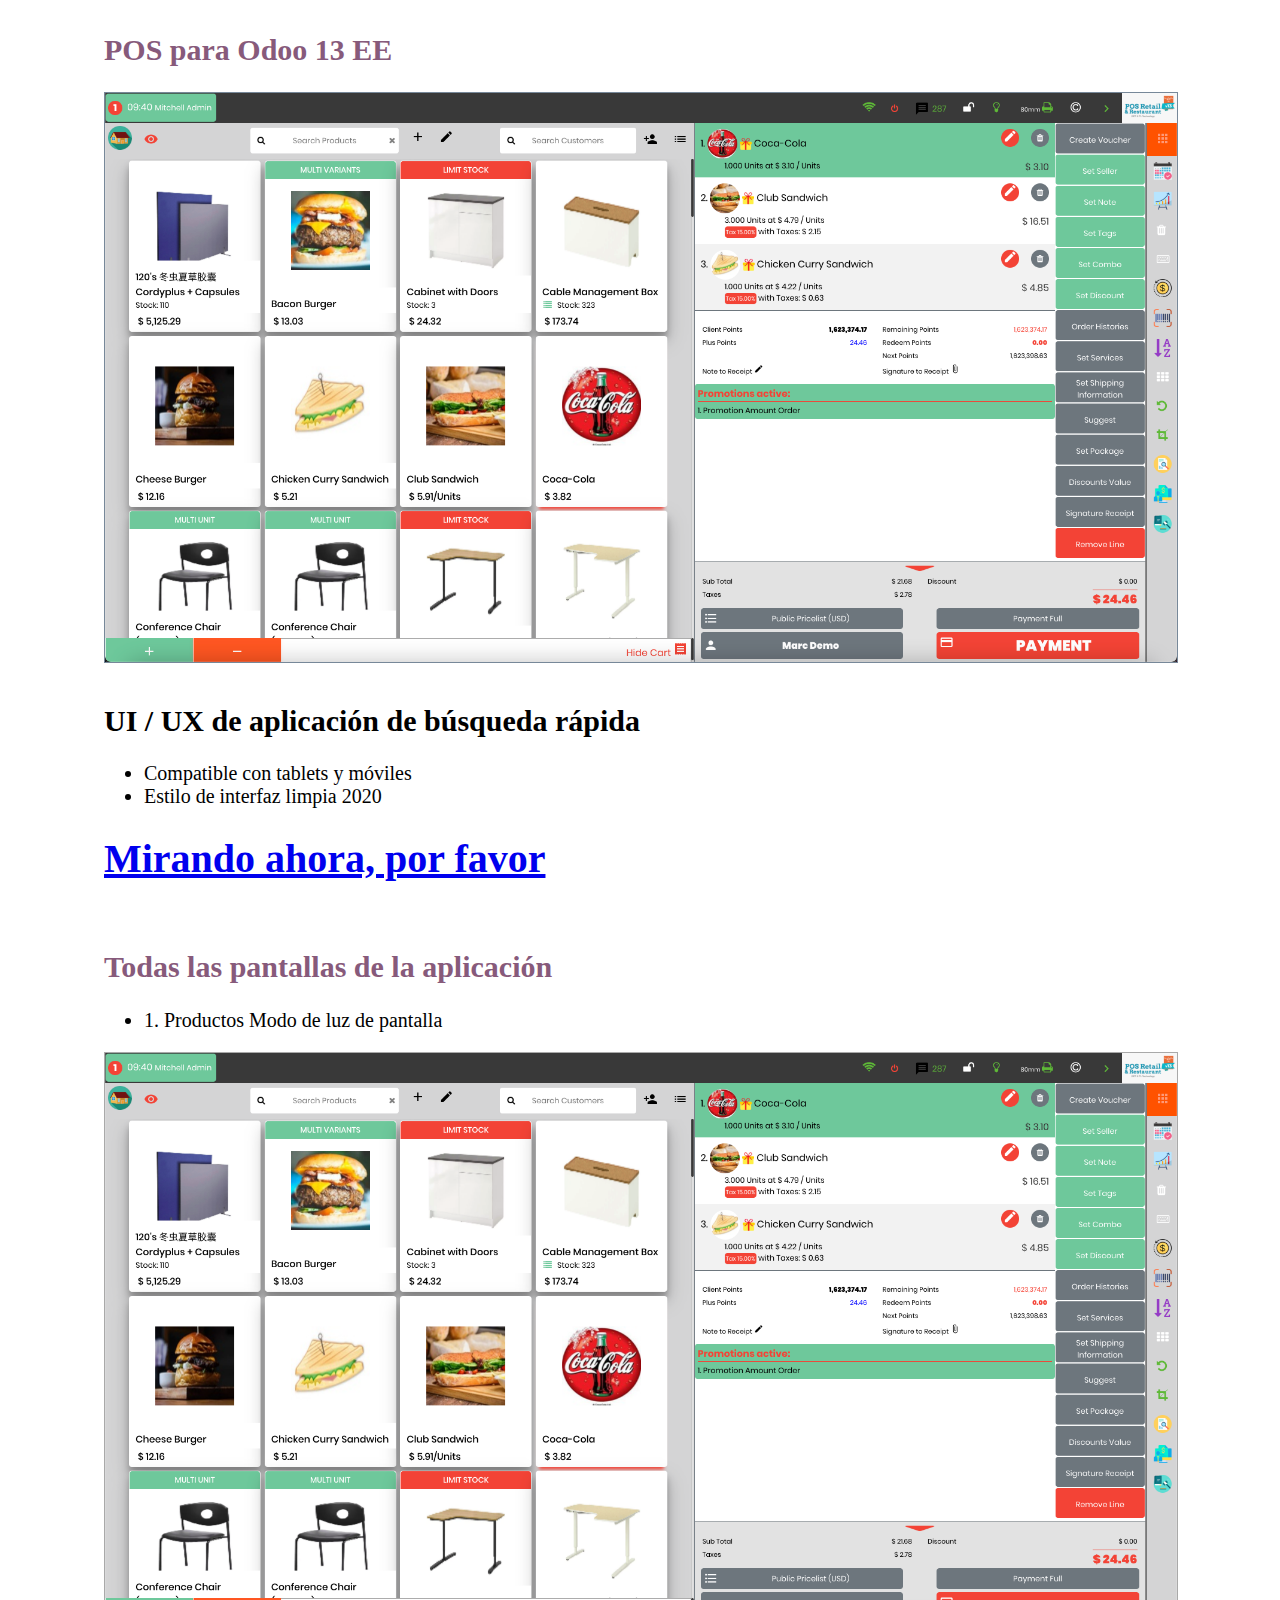
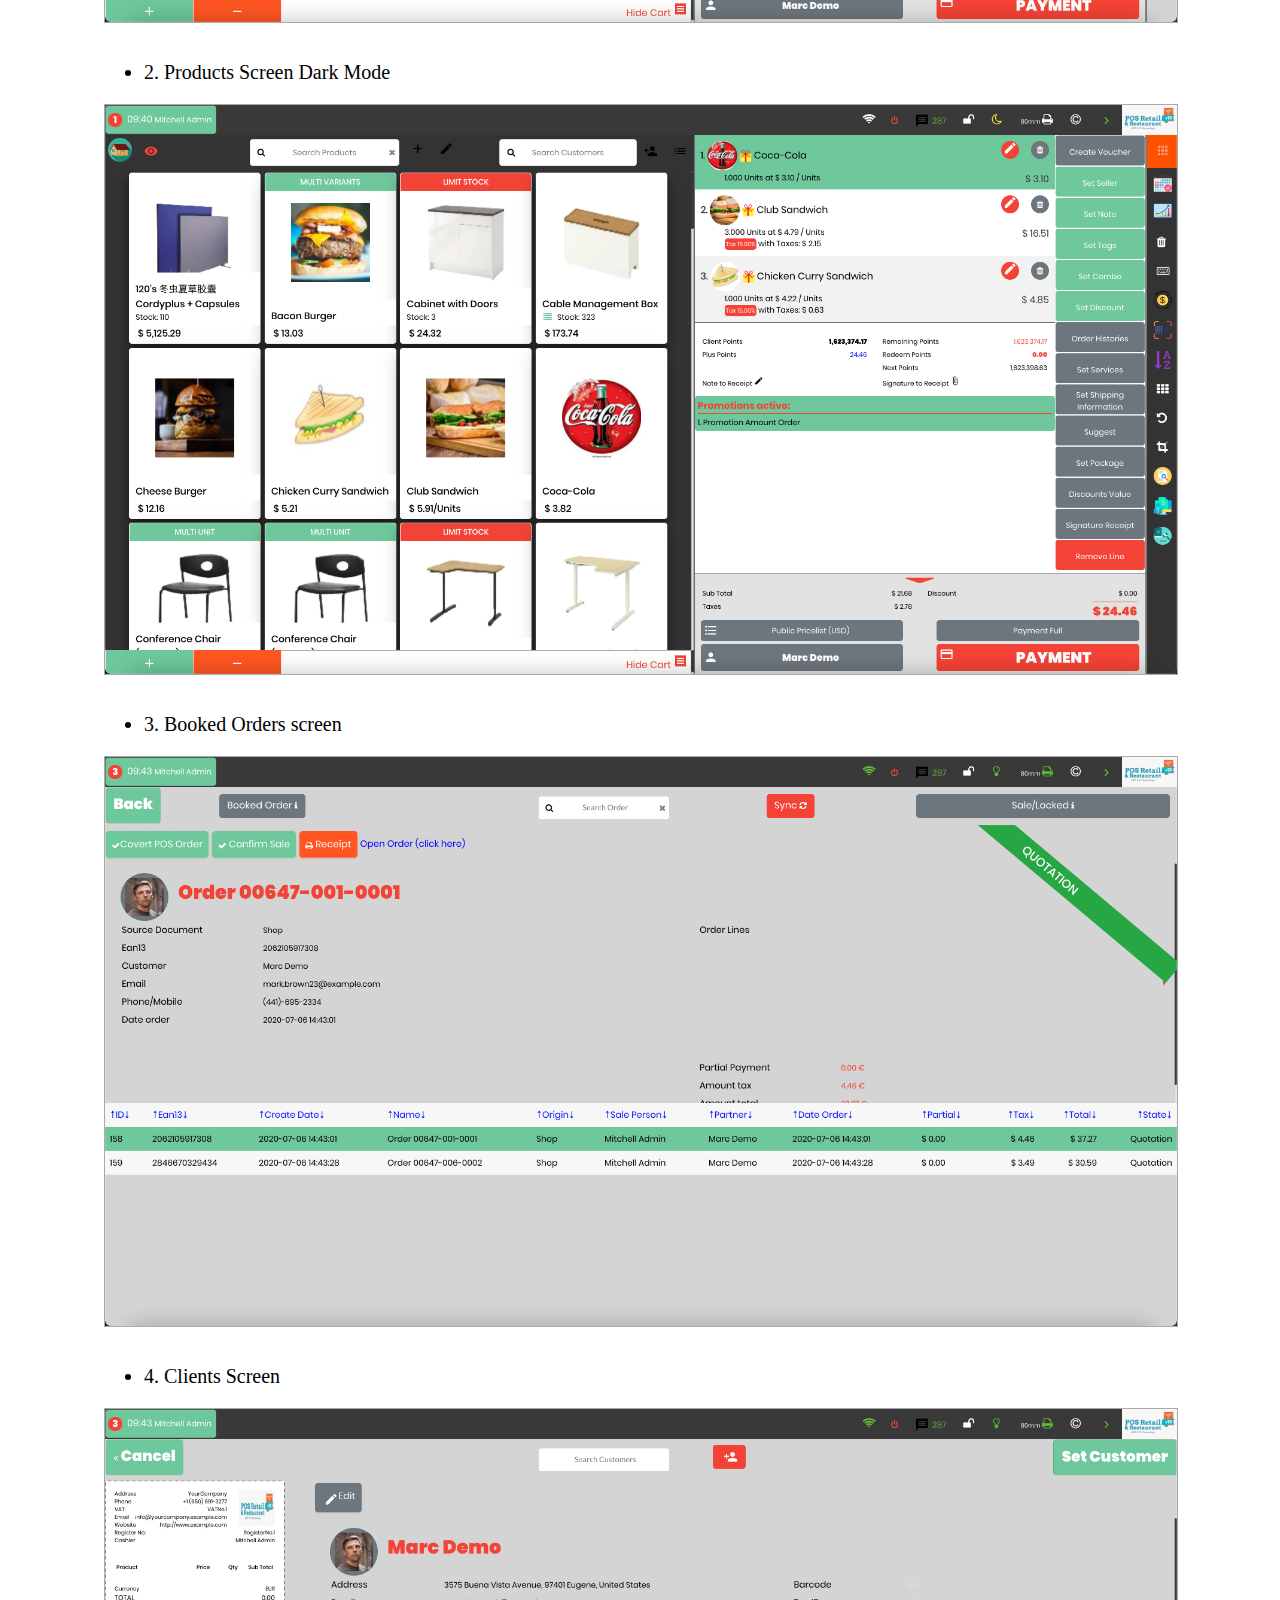
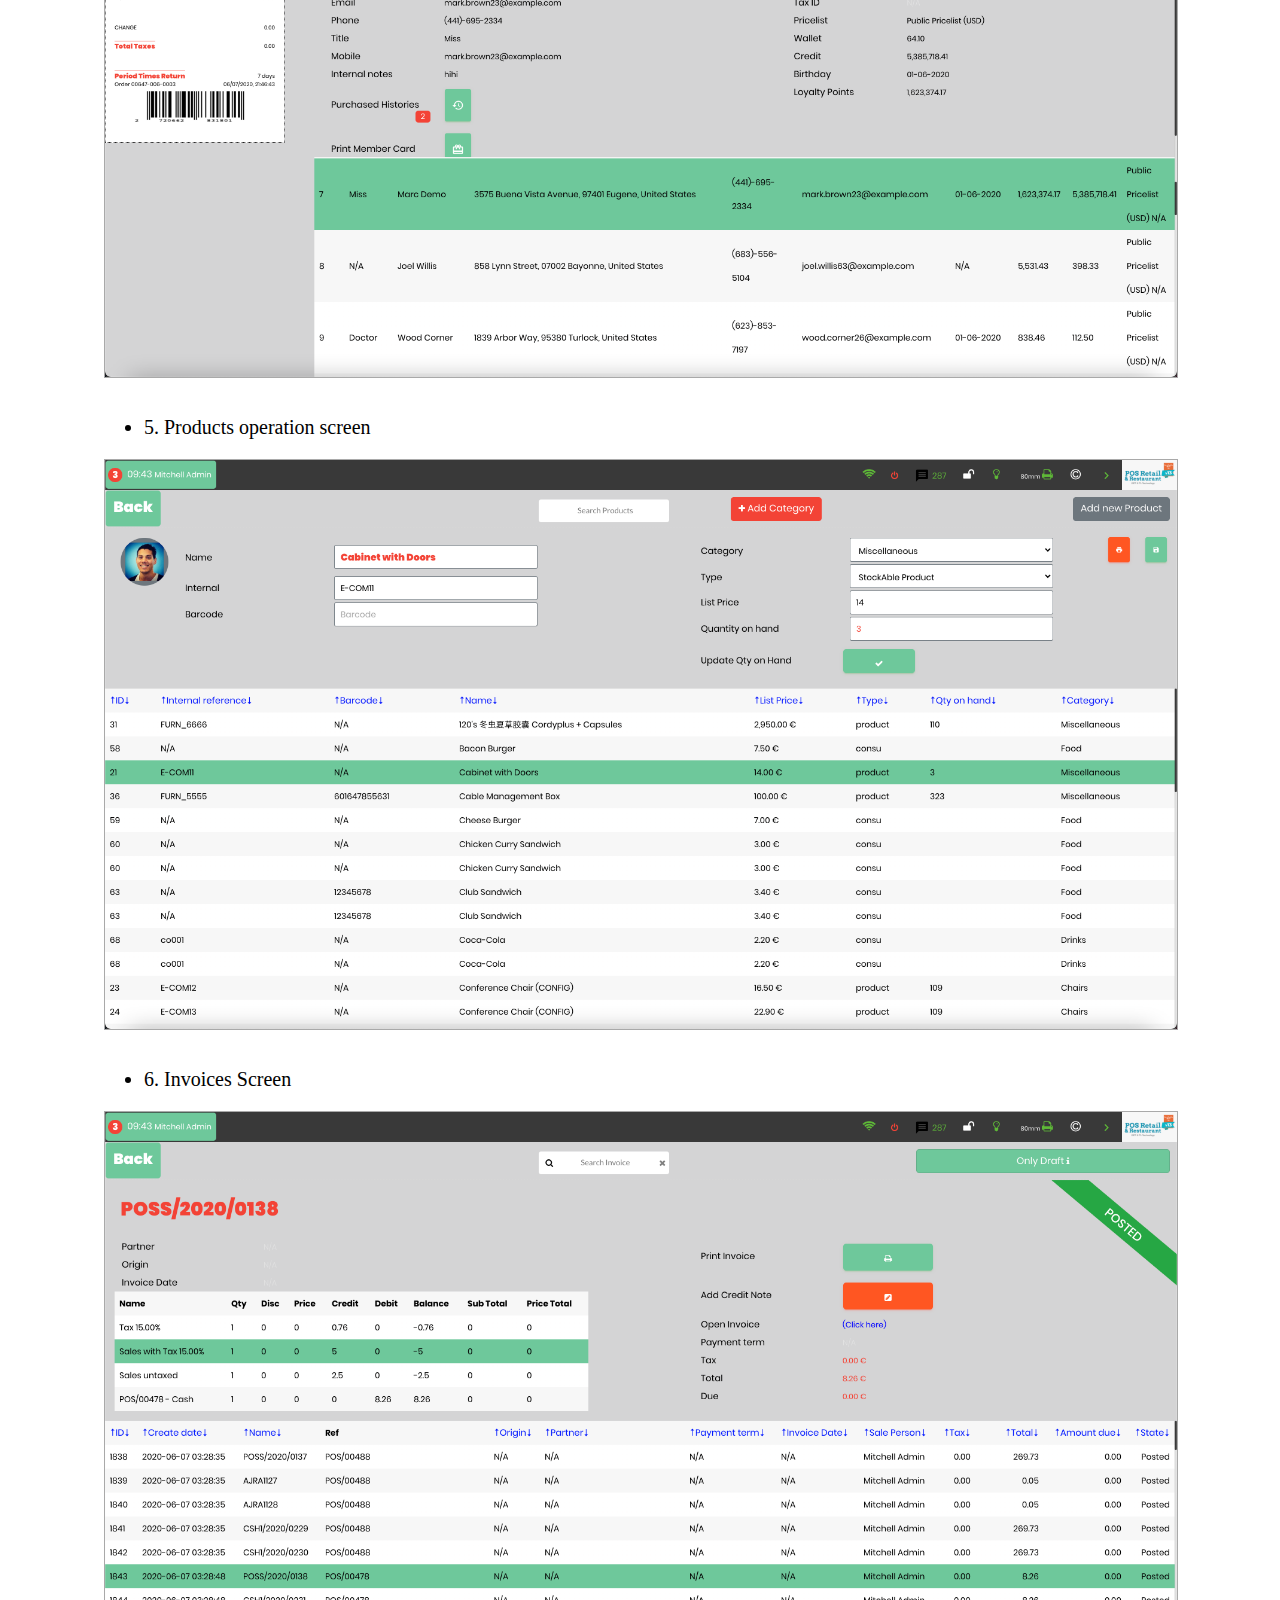
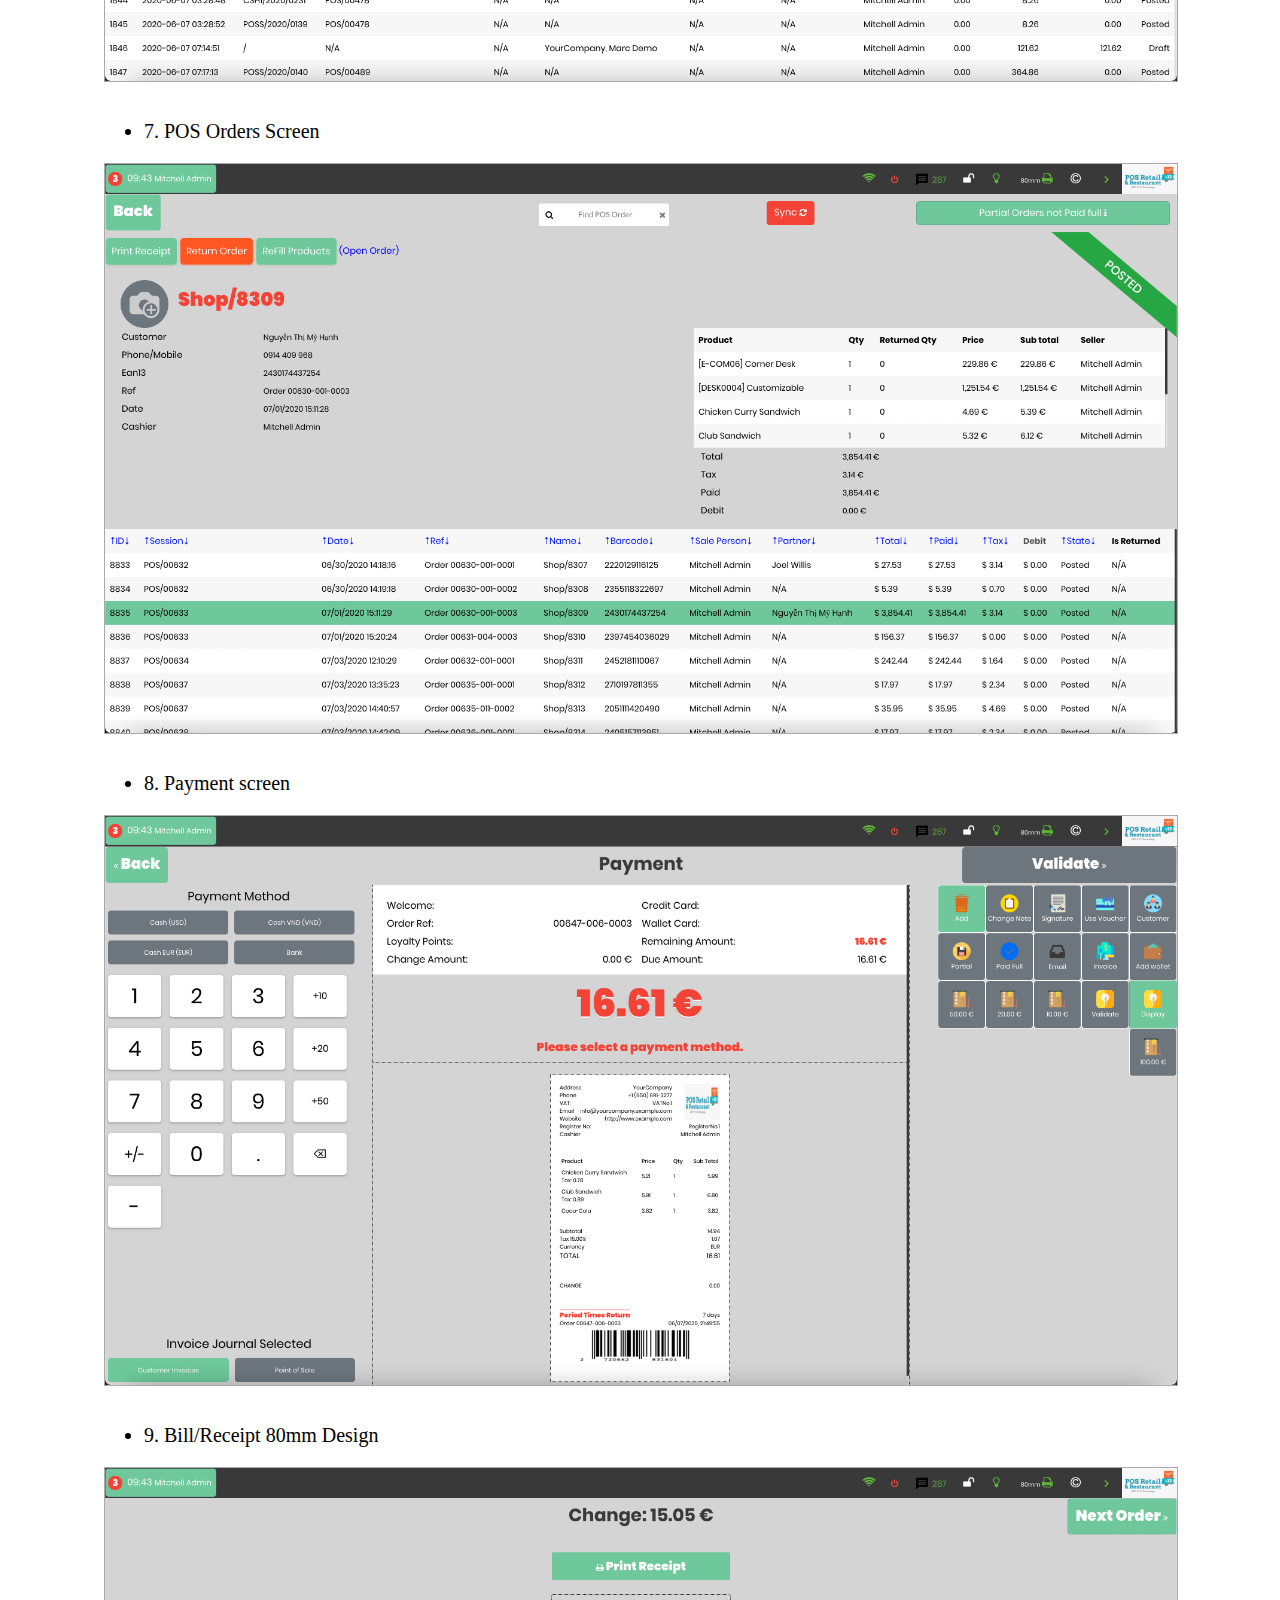
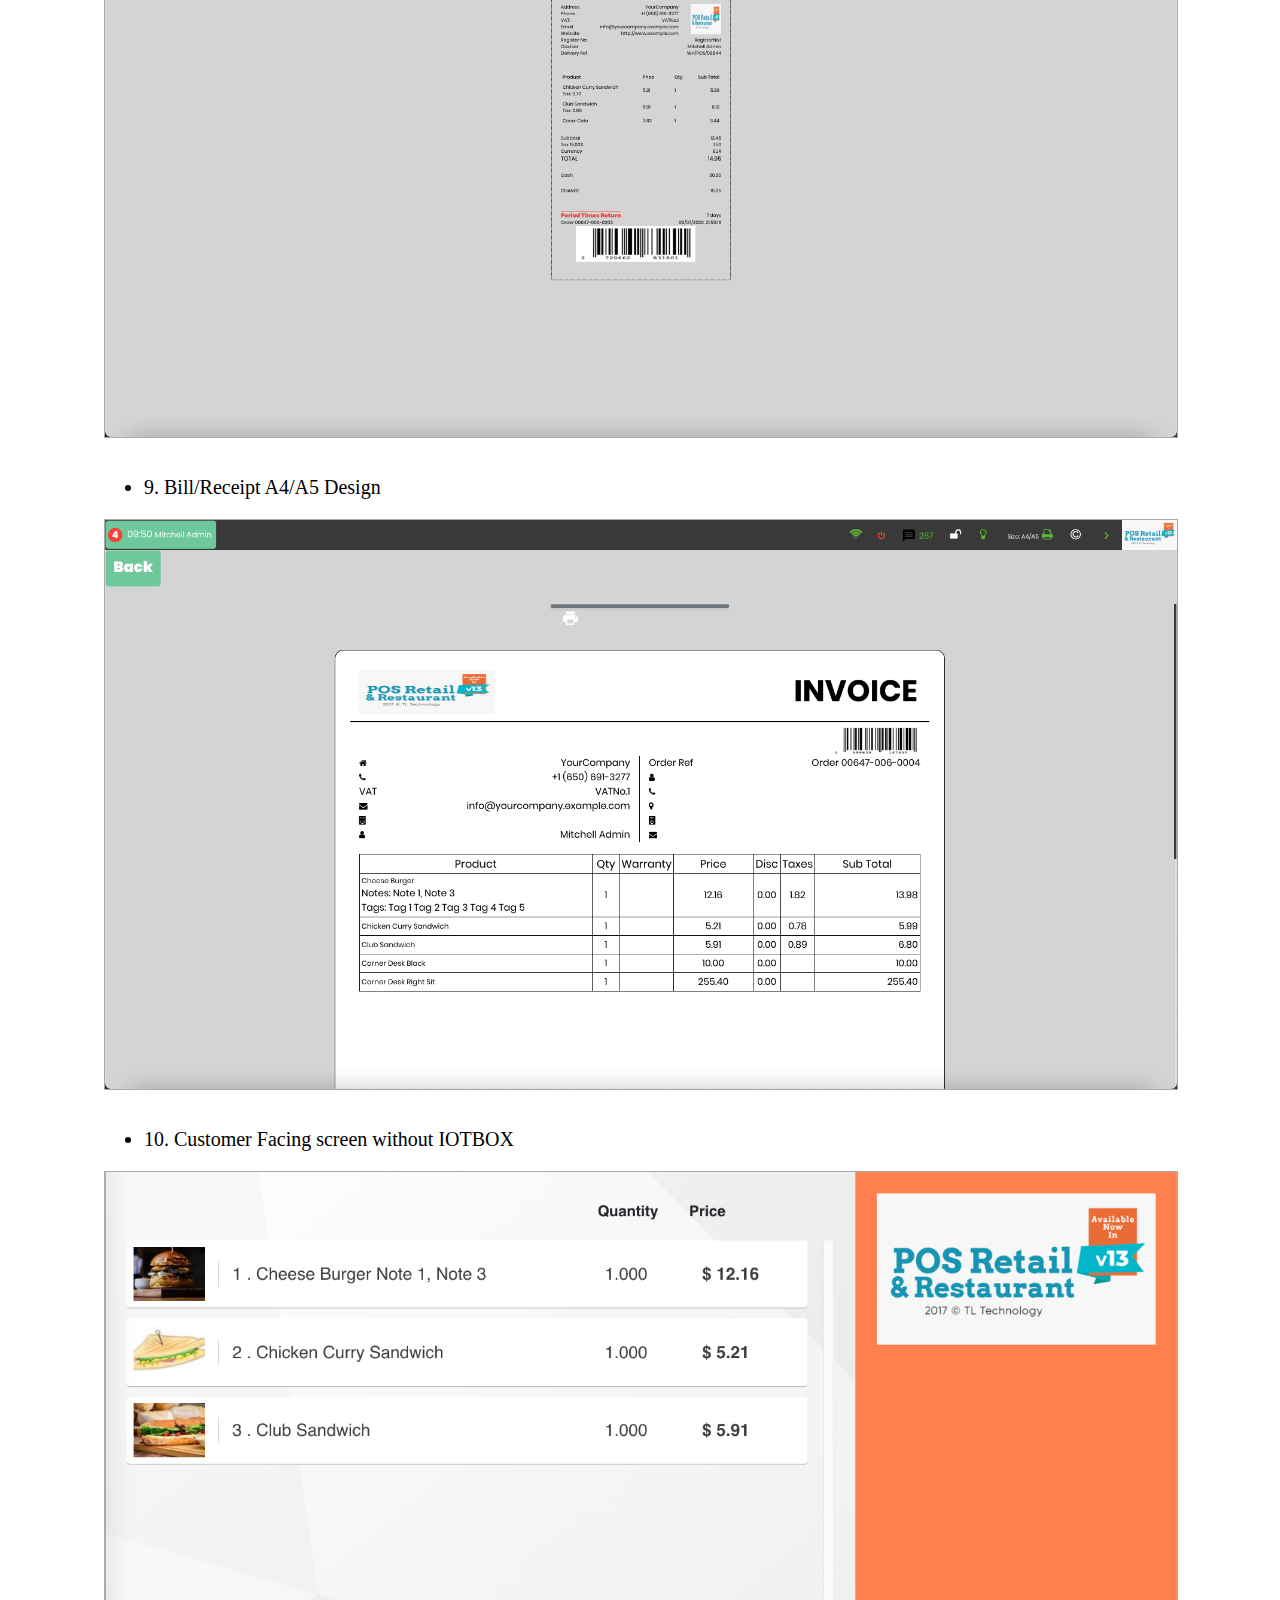
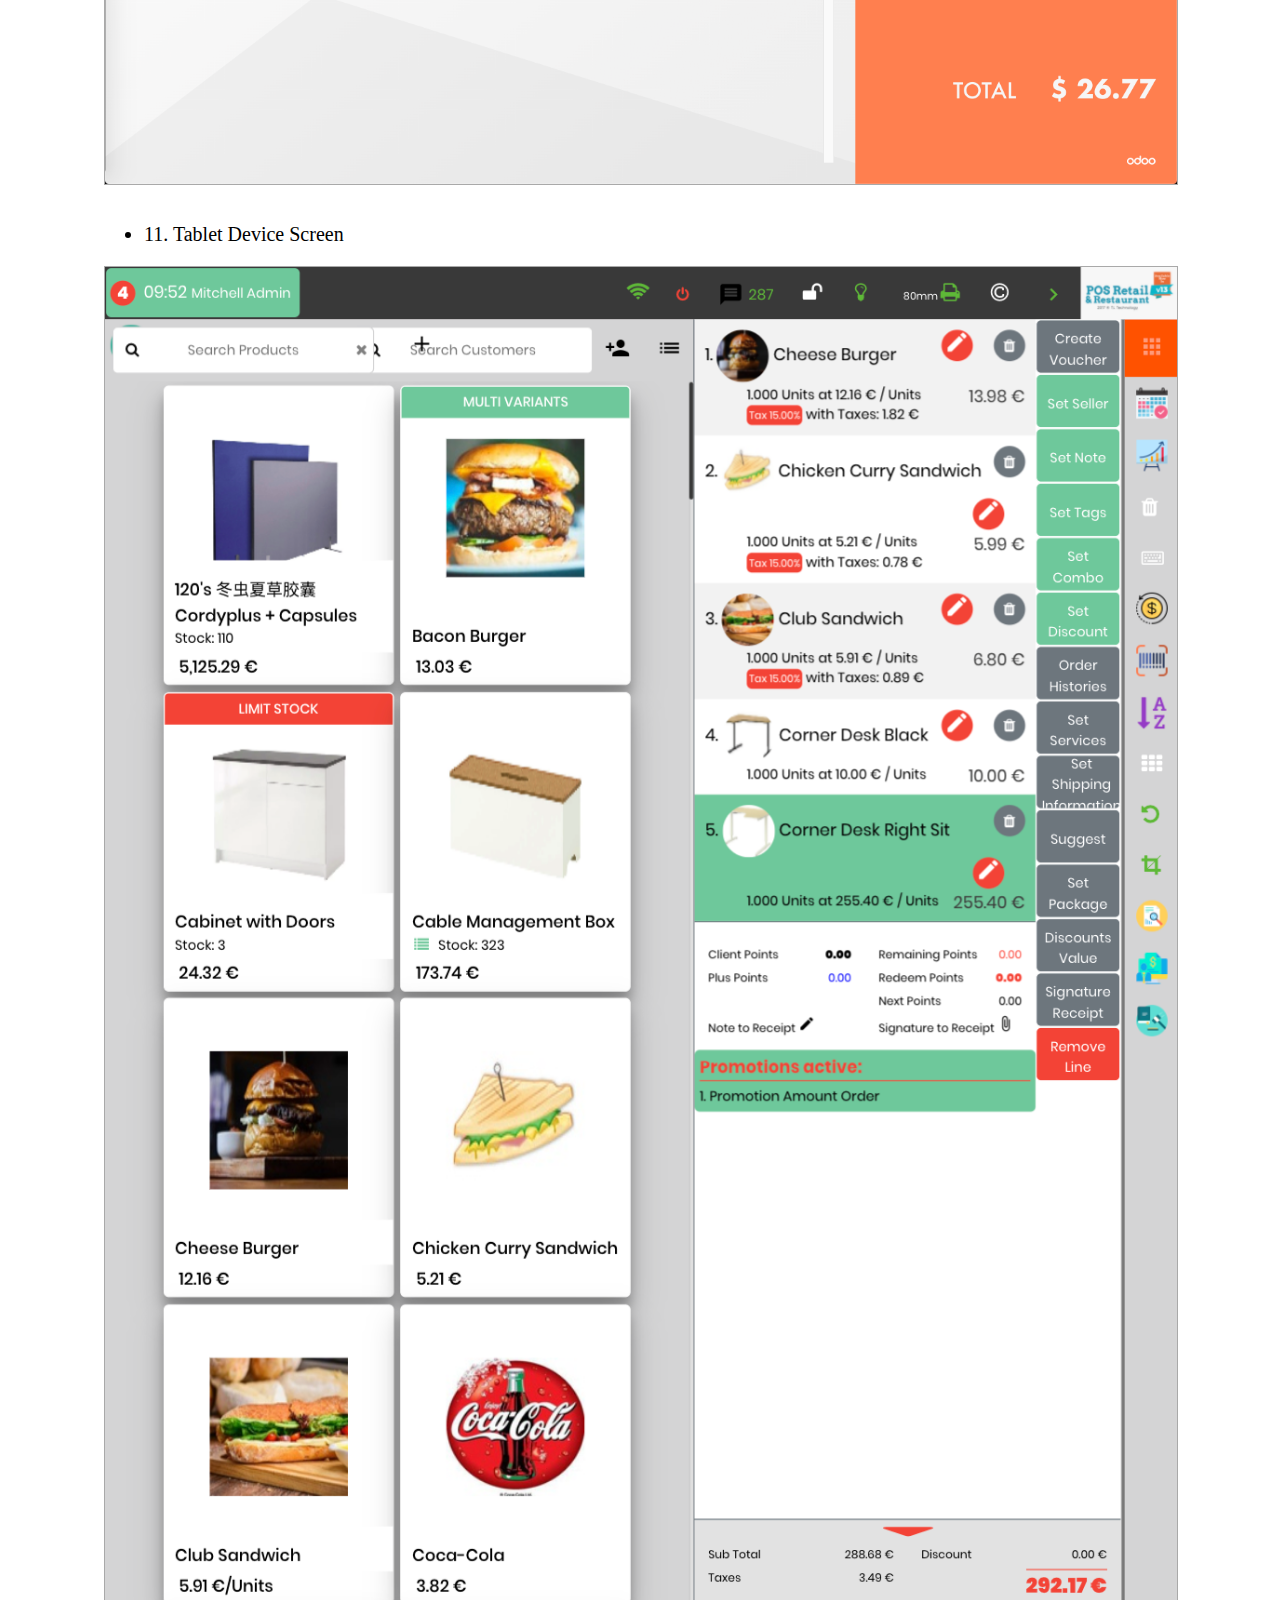
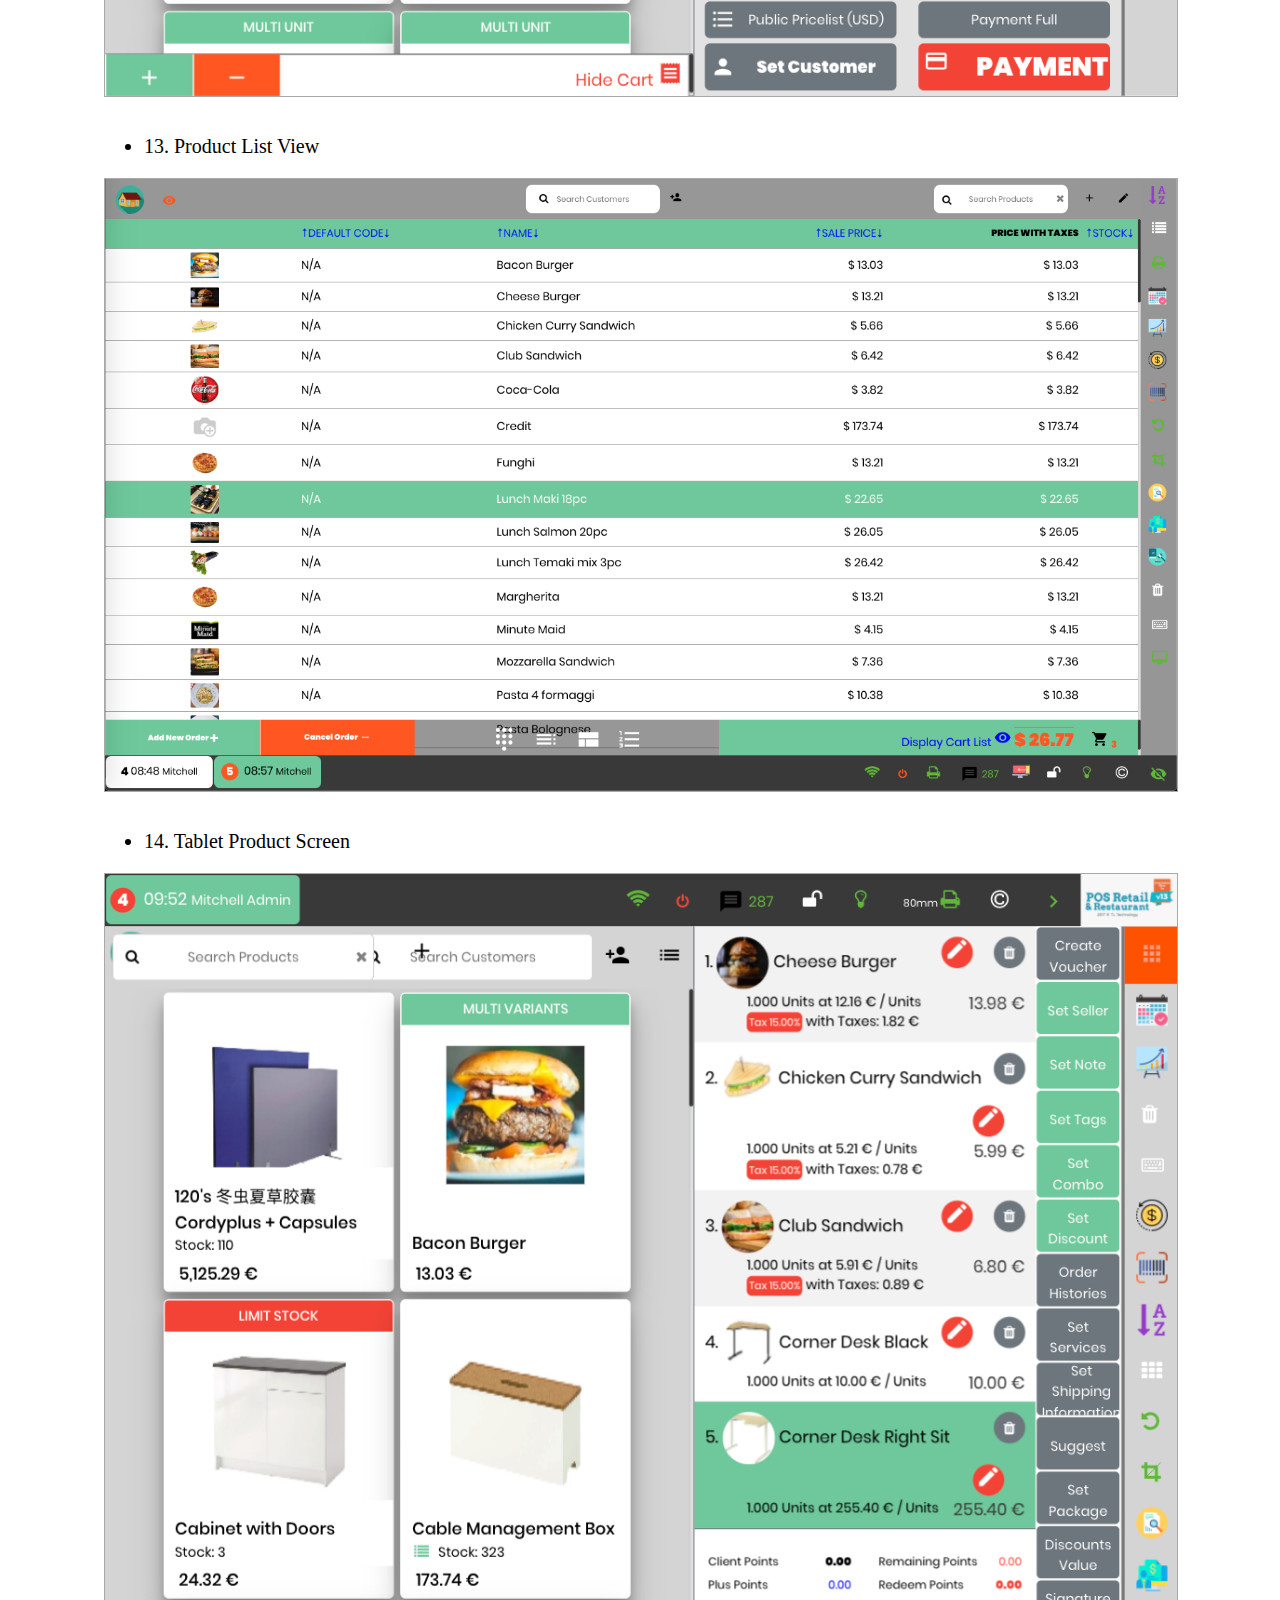
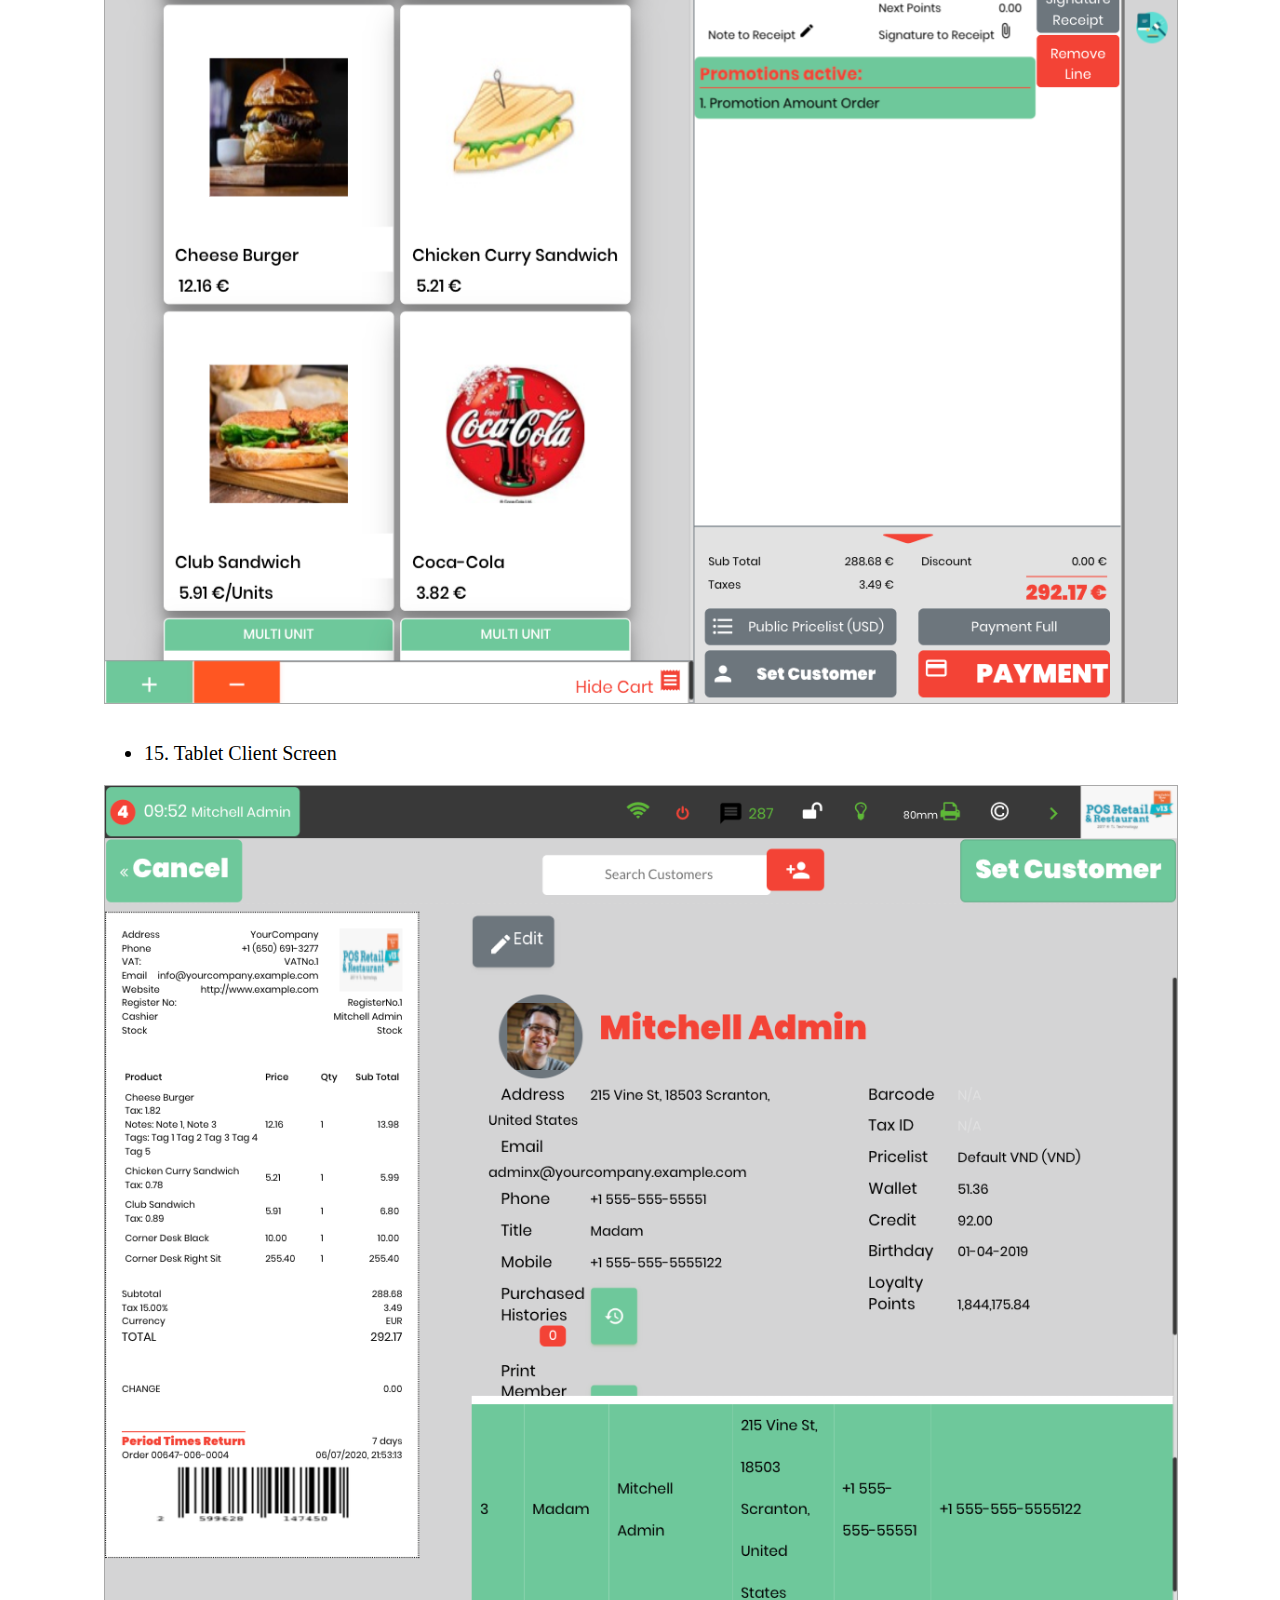
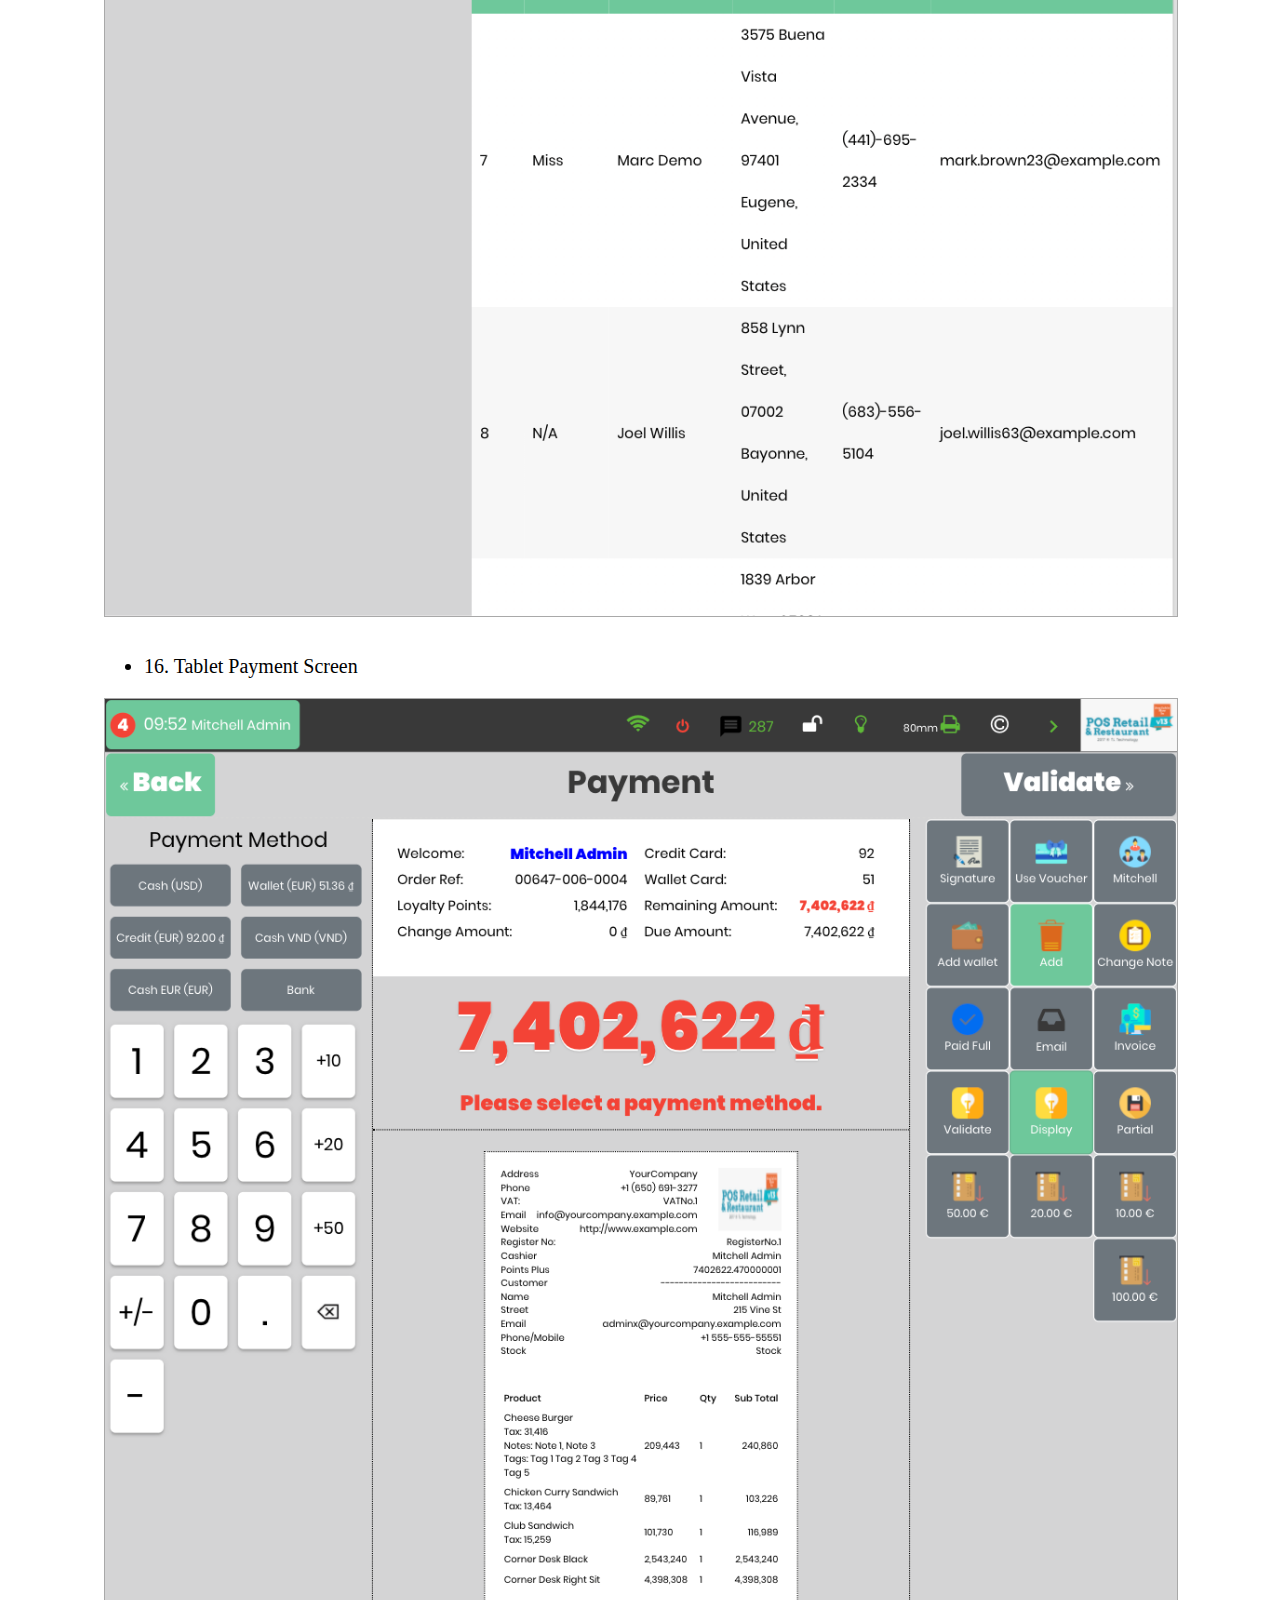
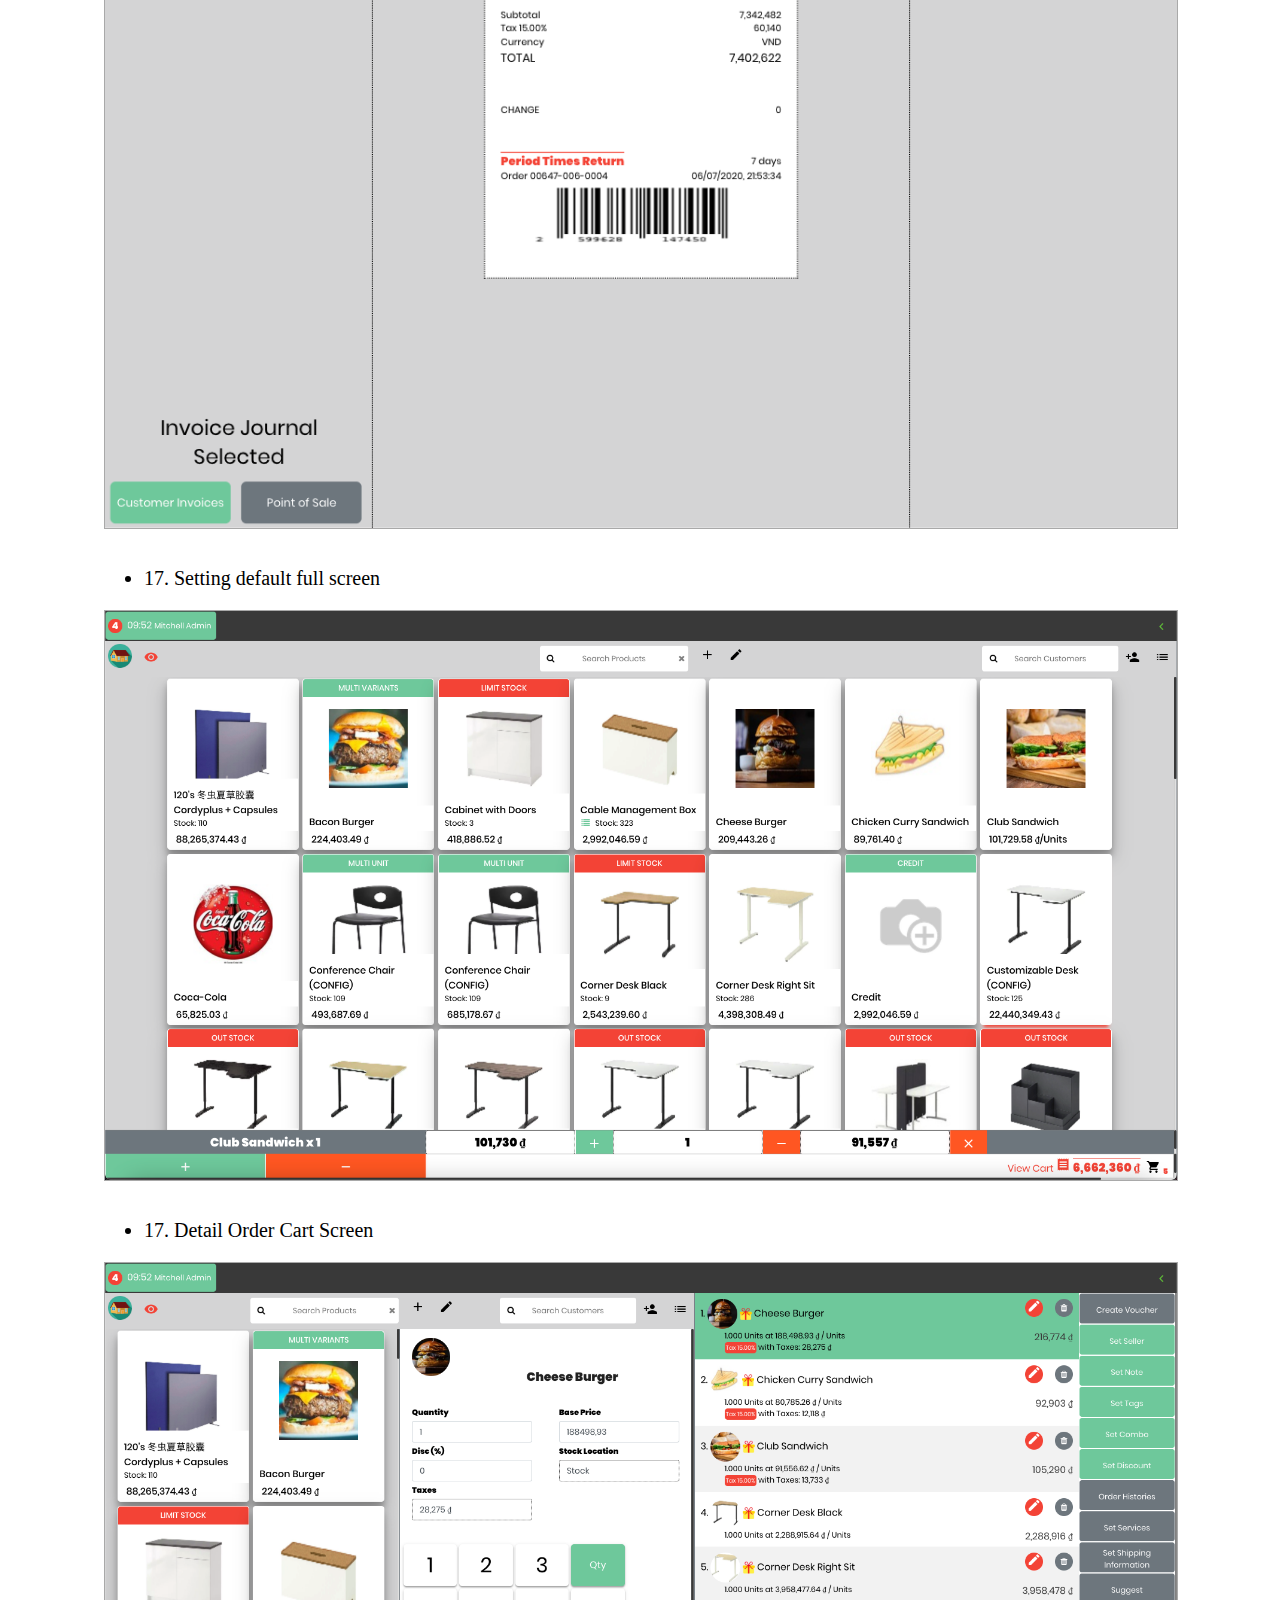
==== commit 1194ecab: "actualización POs" ====
--- a/pos_retail/static/description/index.html
+++ b/pos_retail/static/description/index.html
@@ -1,6 +1,6 @@
 <section class="oe_container oe_dark">
     <div class="oe_row oe_spaced" style="padding:8px;font-weight: 200; font-size: 20px; color: black">
-        <h2 class="oe_slogan" style="color:#875A7B;">Welcome to the BEST POS Solution Odoo</h2>
+        <h2 class="oe_slogan" style="color:#875A7B;">POS para Odoo 13 EE</h2>
         <div class="oe_span12">
             <img class="oe_picture oe_screenshot" src="main_screen.png"
                  style="max-width: 100%; margin-bottom: 18px; border: 1px solid lightslategray; max-height: unset; margin: auto"/>
@@ -10,18 +10,18 @@
 
 <div class="panel-heading oe_dark">
     <div class="oe_row oe_spaced alert alert-info" style="padding:8px;font-weight: 200; font-size: 20px; color: black">
-        <h2 class="oe_slogan">Quickly Looking UI/UX of App</h2>
-        <div class="oe_span12">
-            <ul>
-                <li>Support Responsive Tablet, Mobile</li>
-                <li>Clean UI Style 2020</li>
+        <h2 class="oe_slogan">UI / UX de aplicación de búsqueda rápida</h2>
+        <div class="oe_span12">
+            <ul>
+                <li>Compatible con tablets y móviles</li>
+                <li>Estilo de interfaz limpia 2020</li>
             </ul>
         </div>
         <div class="oe_row oe_spaced text-center">
             <div class="oe_span12">
                 <div class="text-center">
                     <h1><a href="https://www.youtube.com/watch?v=_MUB86k6A58" target="_blank">
-                        <i class="fa fa-youtube-play"></i> Watching Now, Please
+                        <i class="fa fa-youtube-play"></i> Mirando ahora, por favor
                     </a></h1>
                 </div>
             </div>
@@ -31,10 +31,10 @@
 
 <section class="oe_container oe_dark">
     <div class="oe_row oe_spaced" style="padding:8px;font-weight: 200; font-size: 20px; color: black">
-        <h2 class="oe_slogan" style="color:#875A7B;">All Screens of App</h2>
-        <div class="oe_span12">
-            <ul>
-                <li>1. Products Screen Light Mode</li>
+        <h2 class="oe_slogan" style="color:#875A7B;">Todas las pantallas de la aplicación</h2>
+        <div class="oe_span12">
+            <ul>
+                <li>1. Productos Modo de luz de pantalla</li>
             </ul>
         </div>
         <div class="oe_span12">
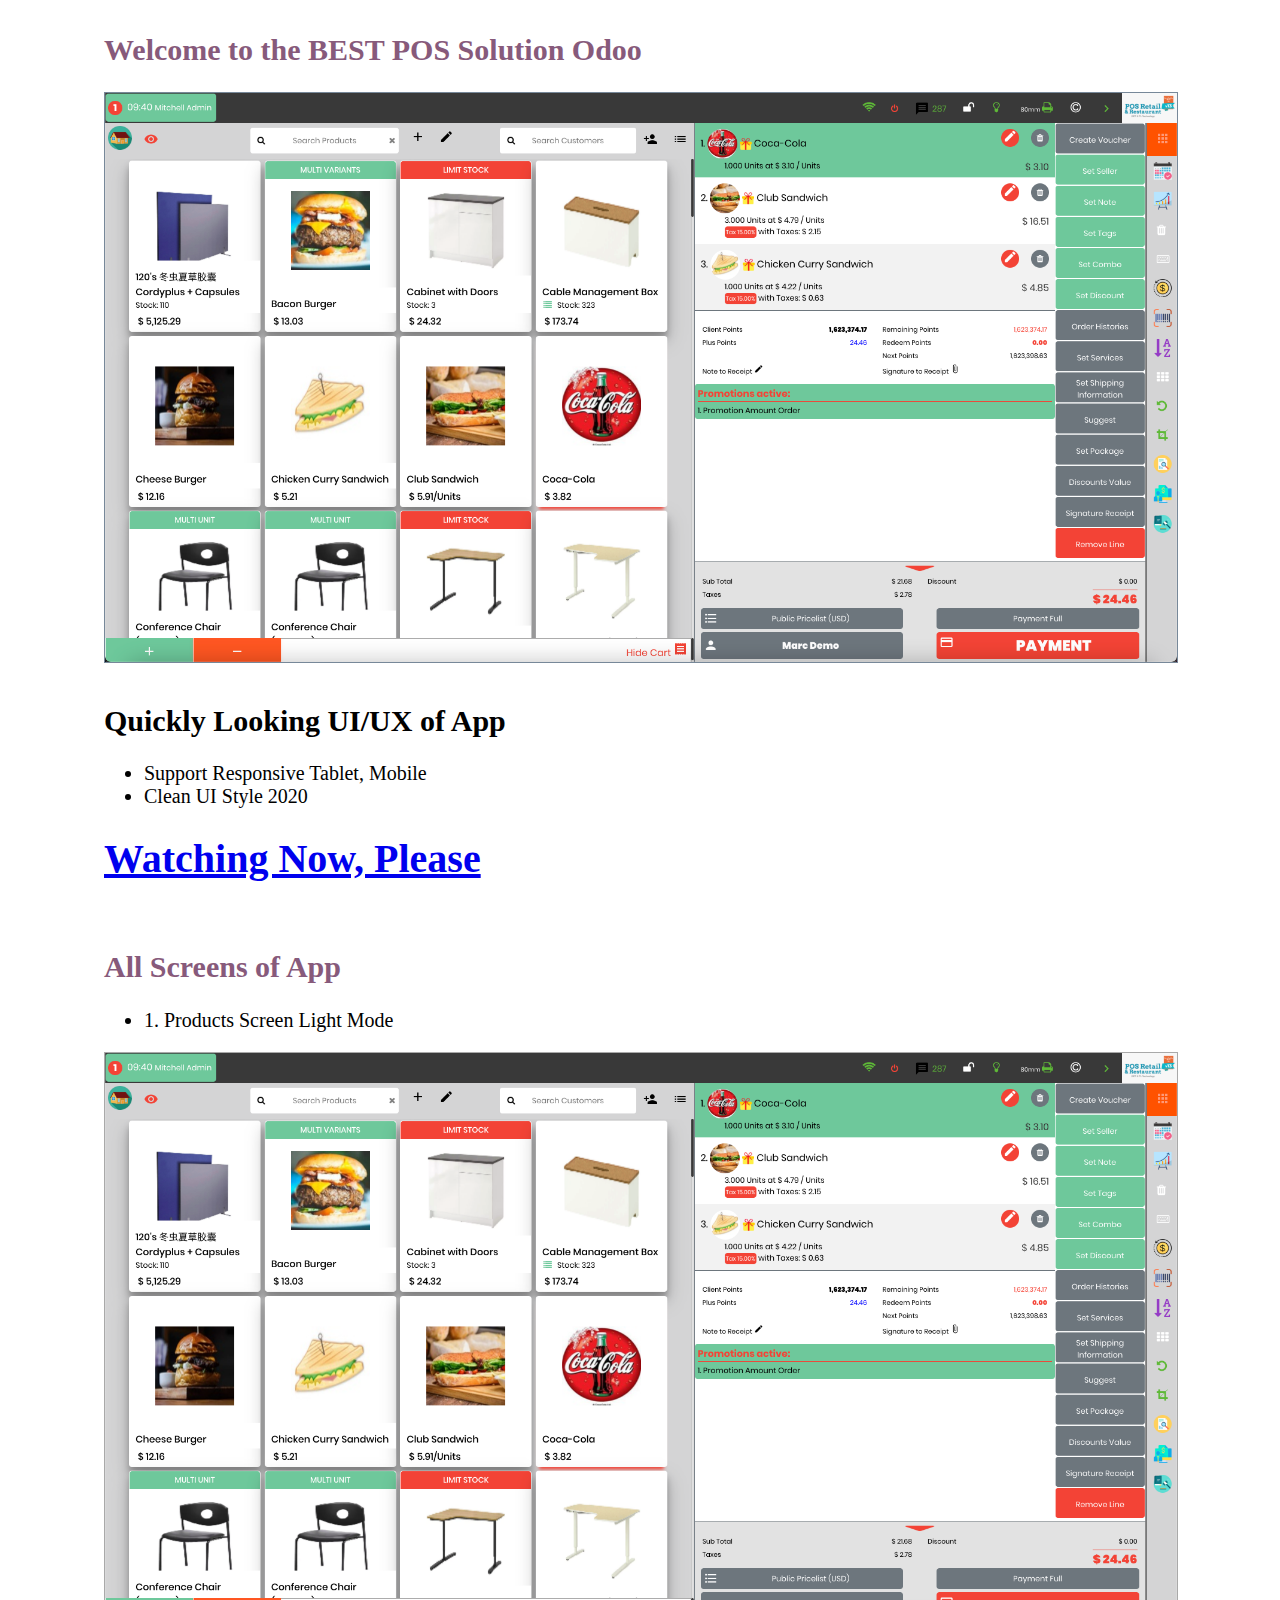
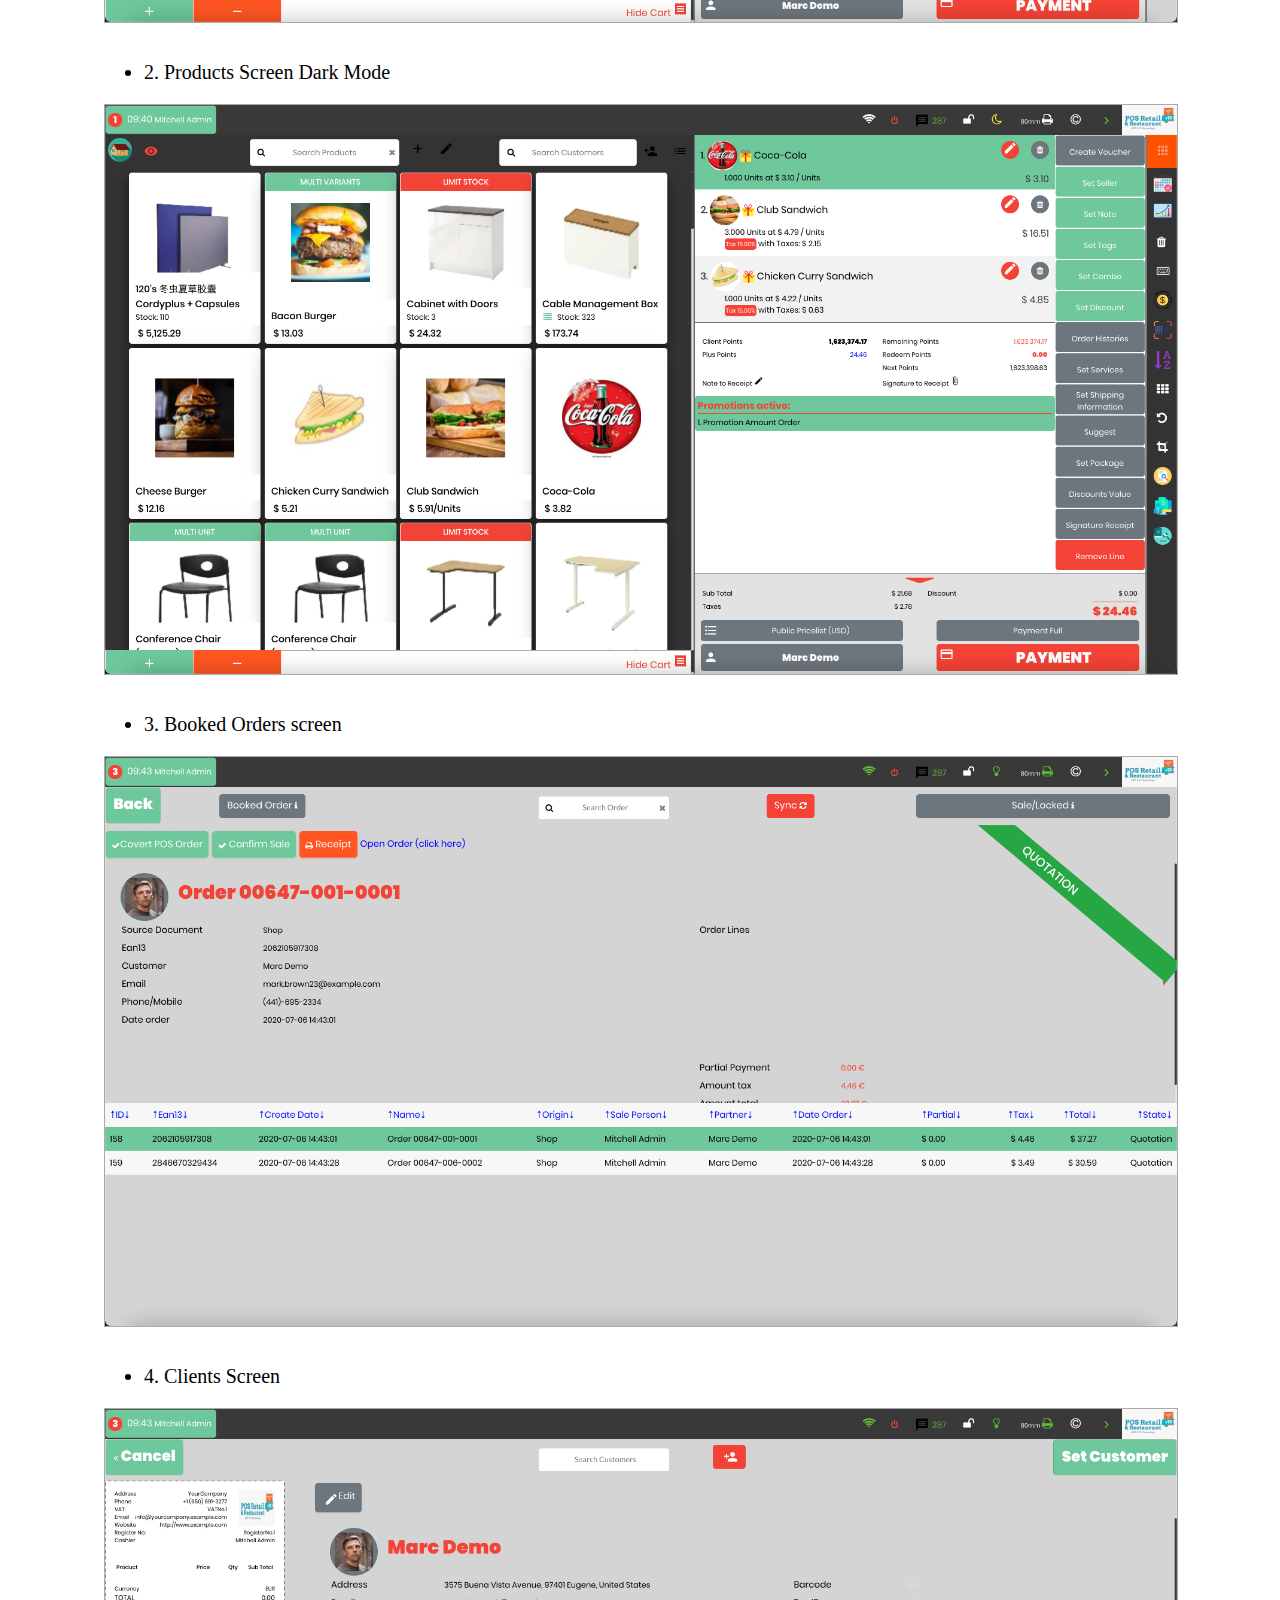
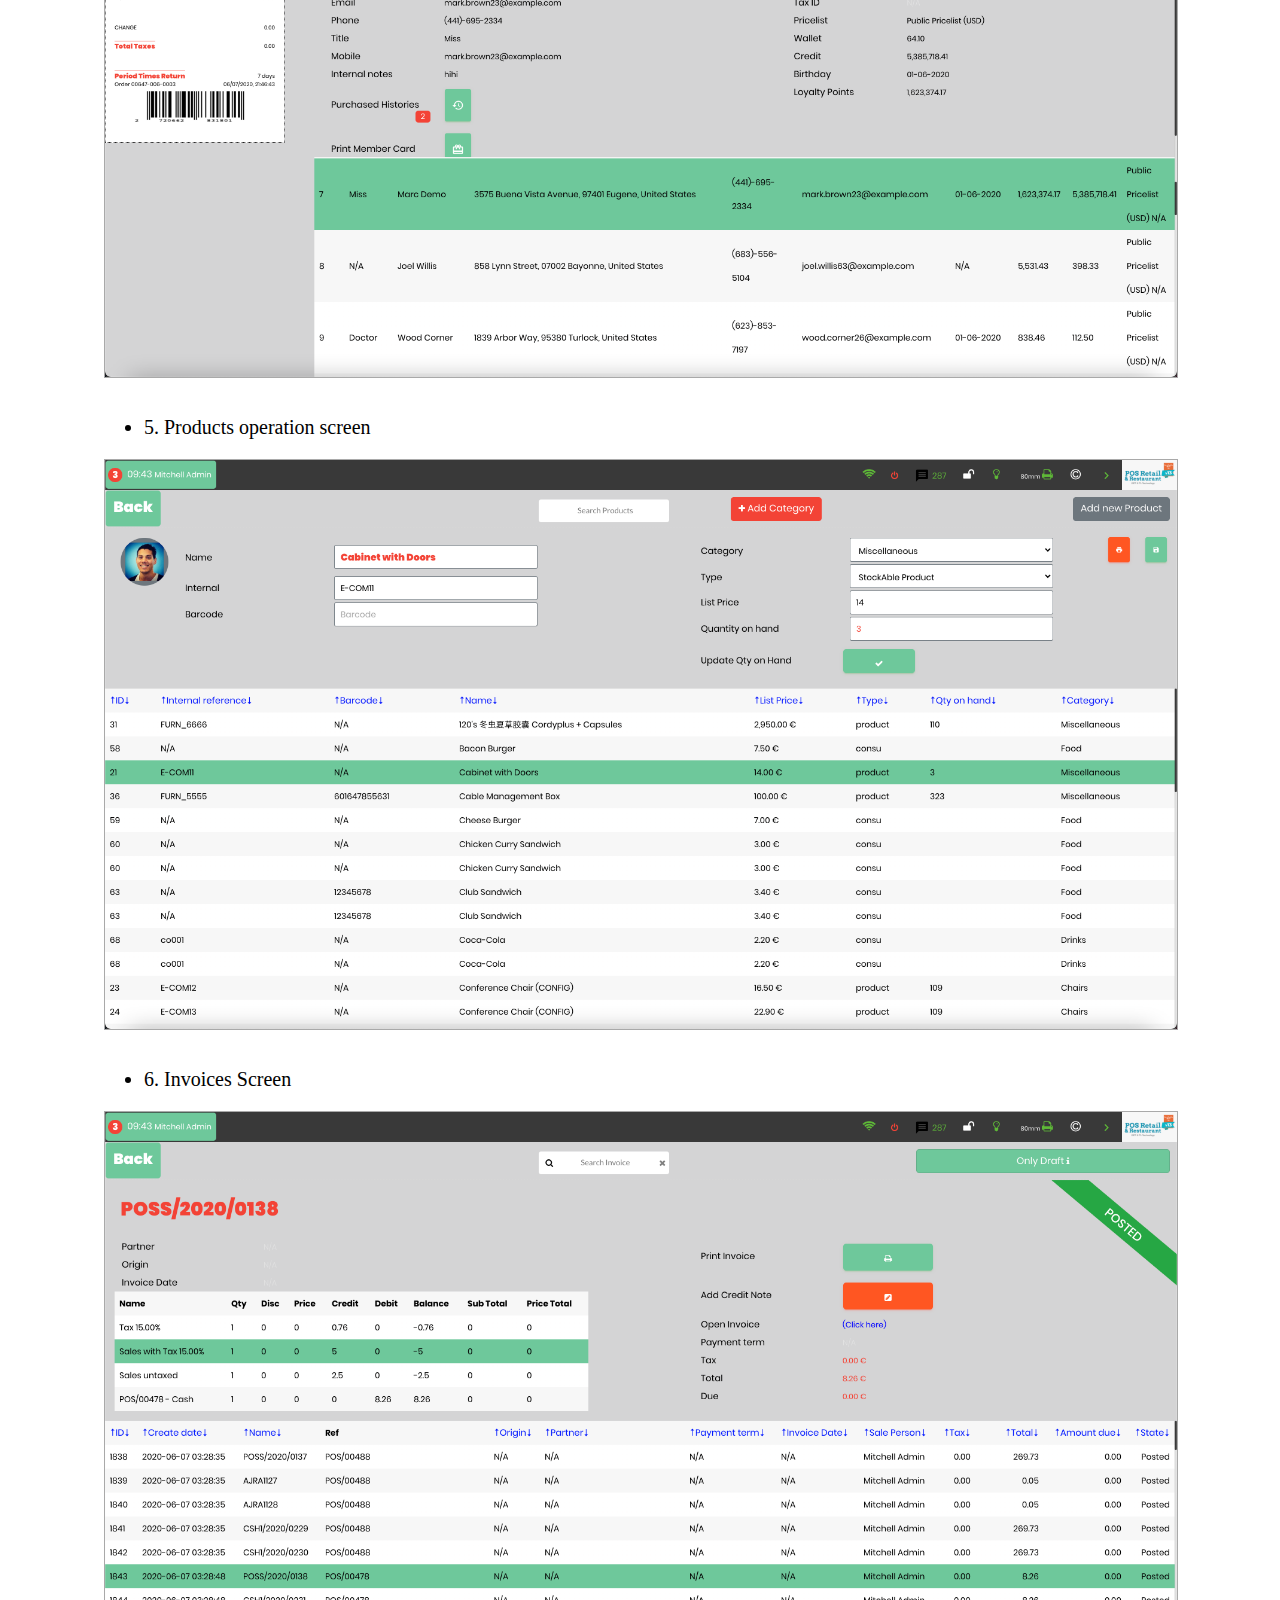
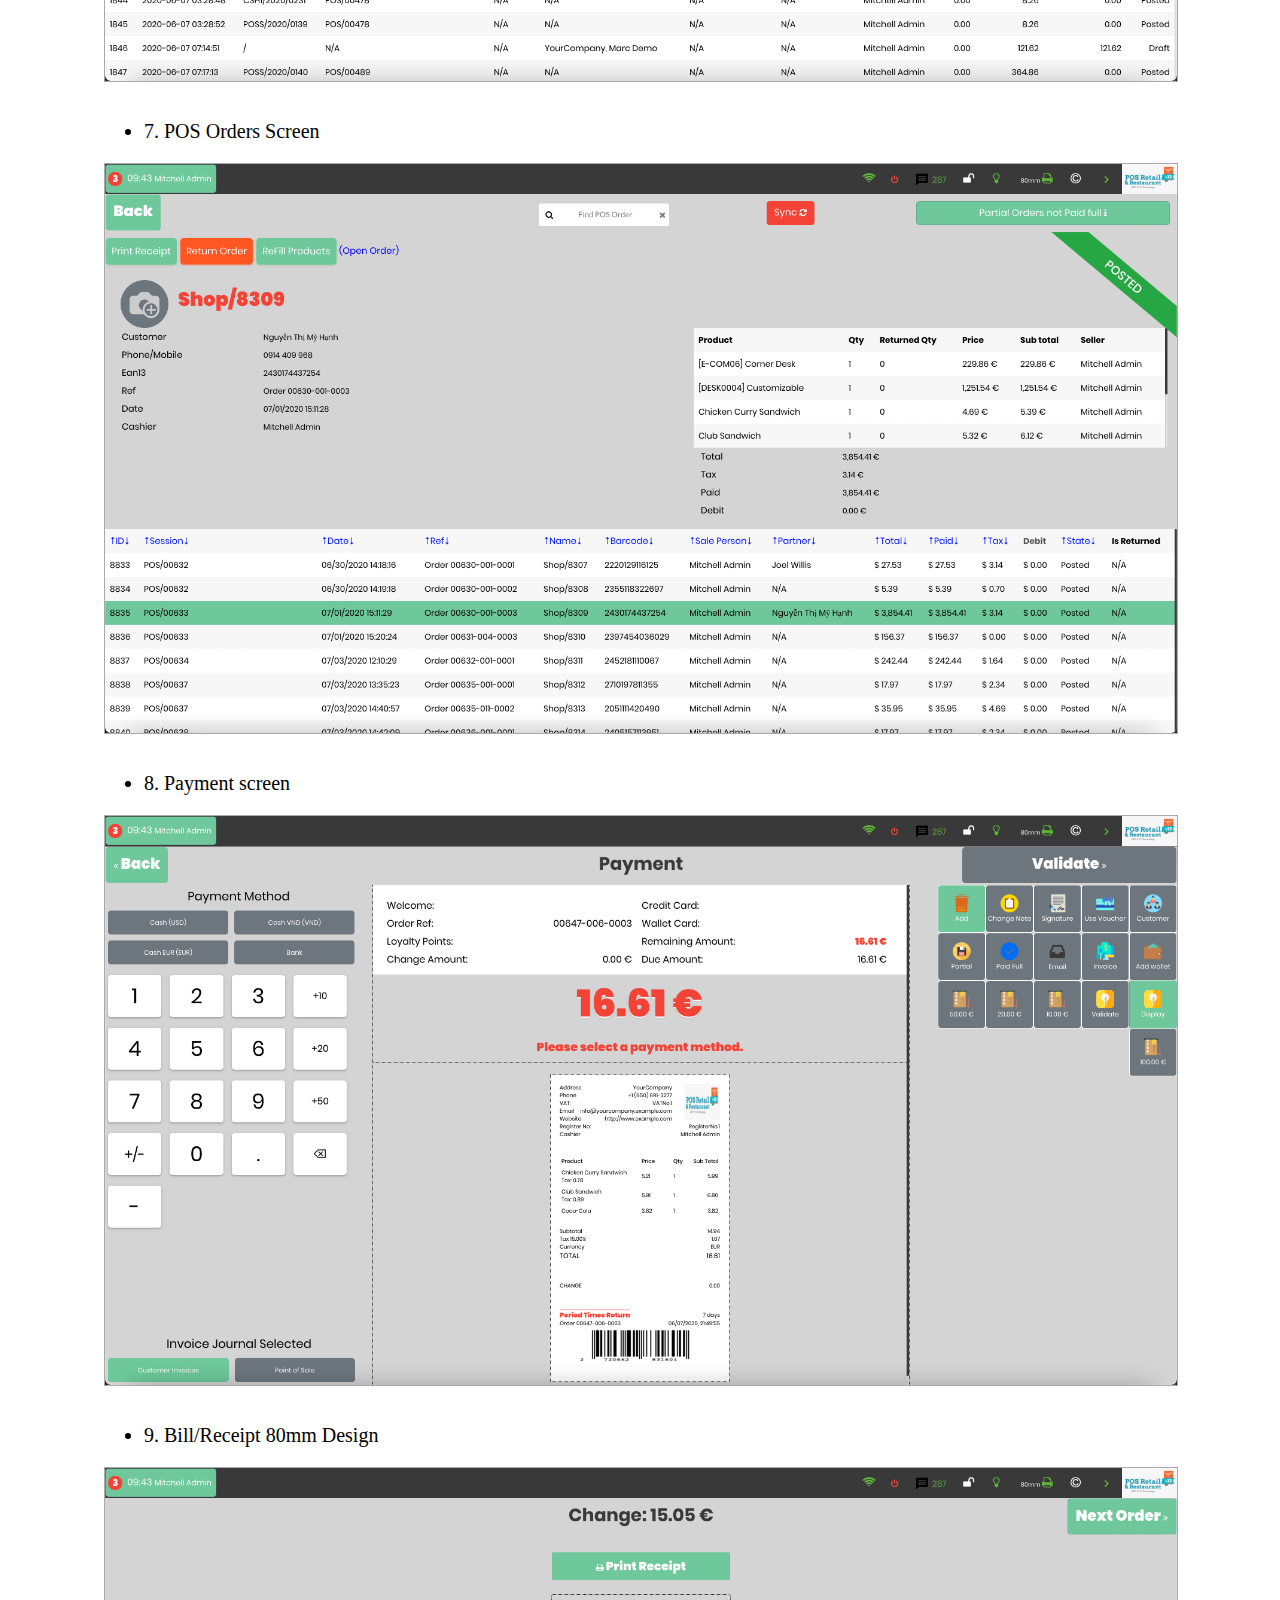
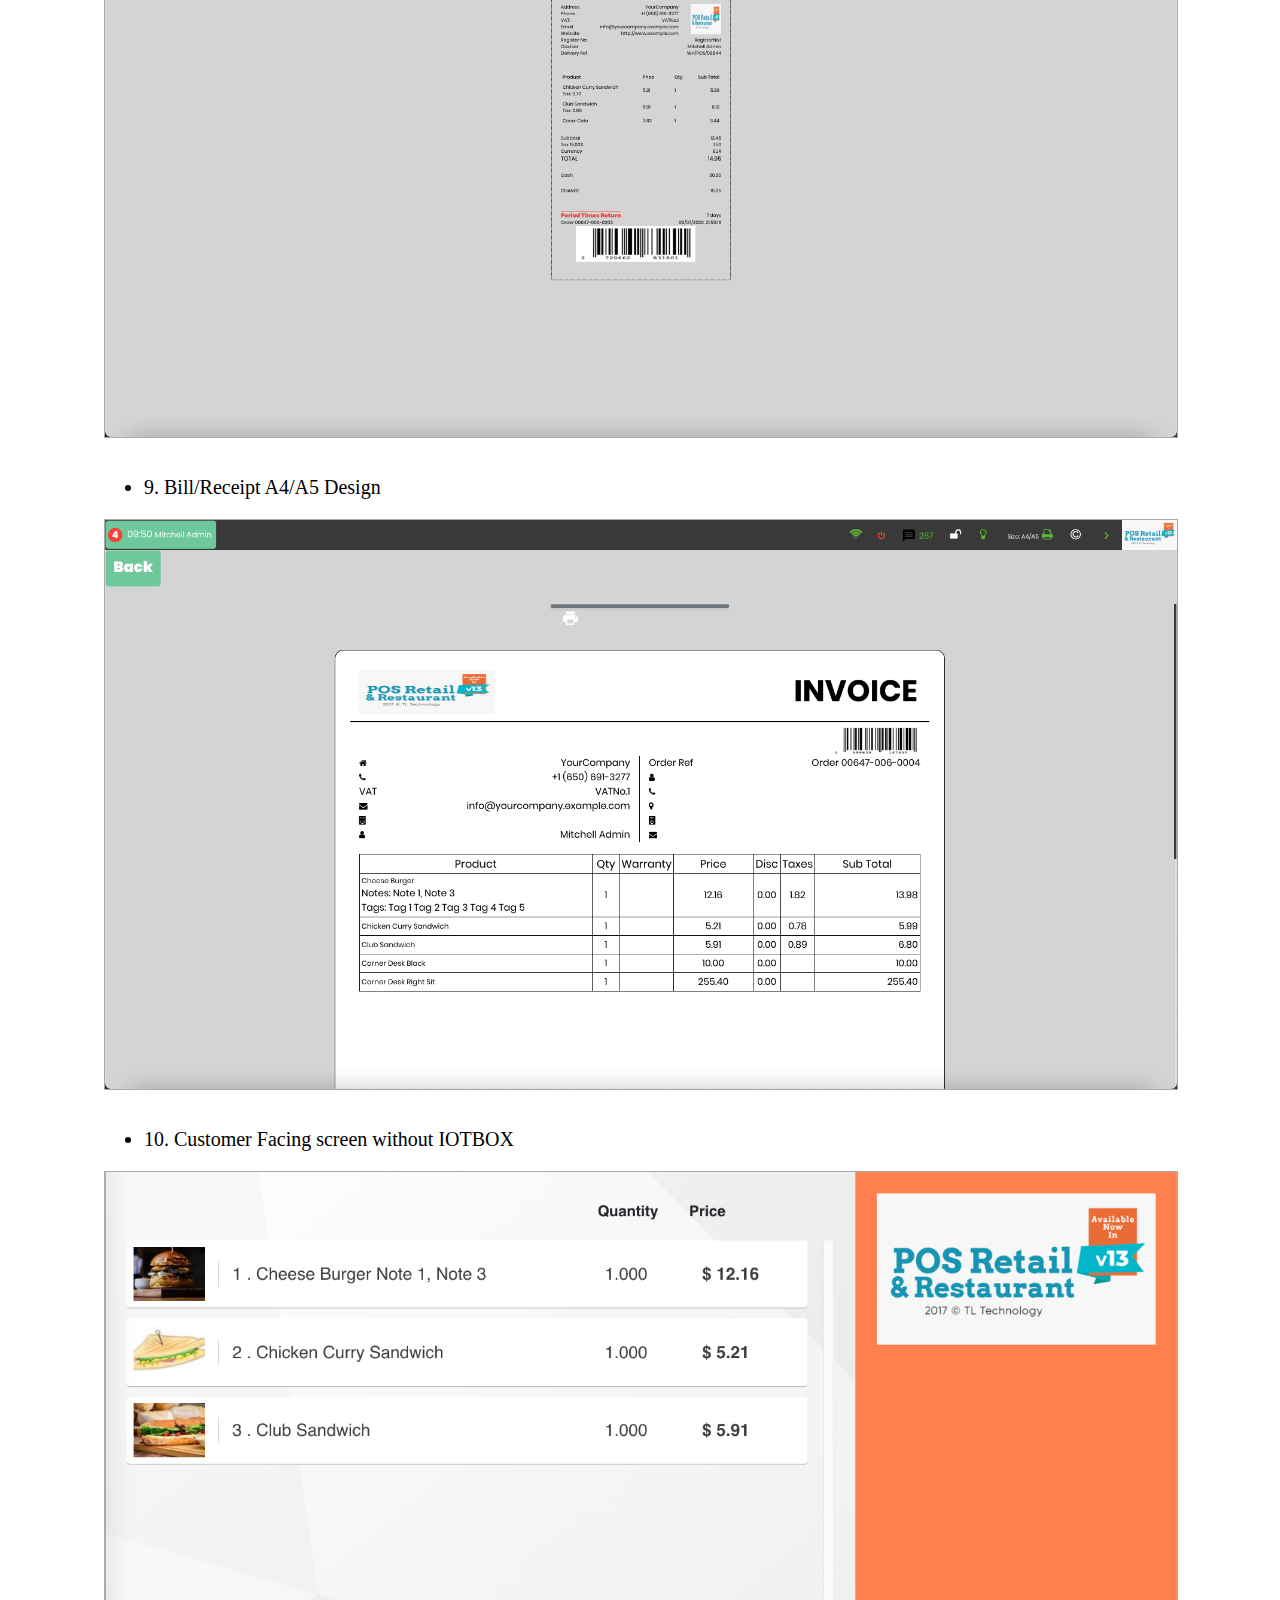
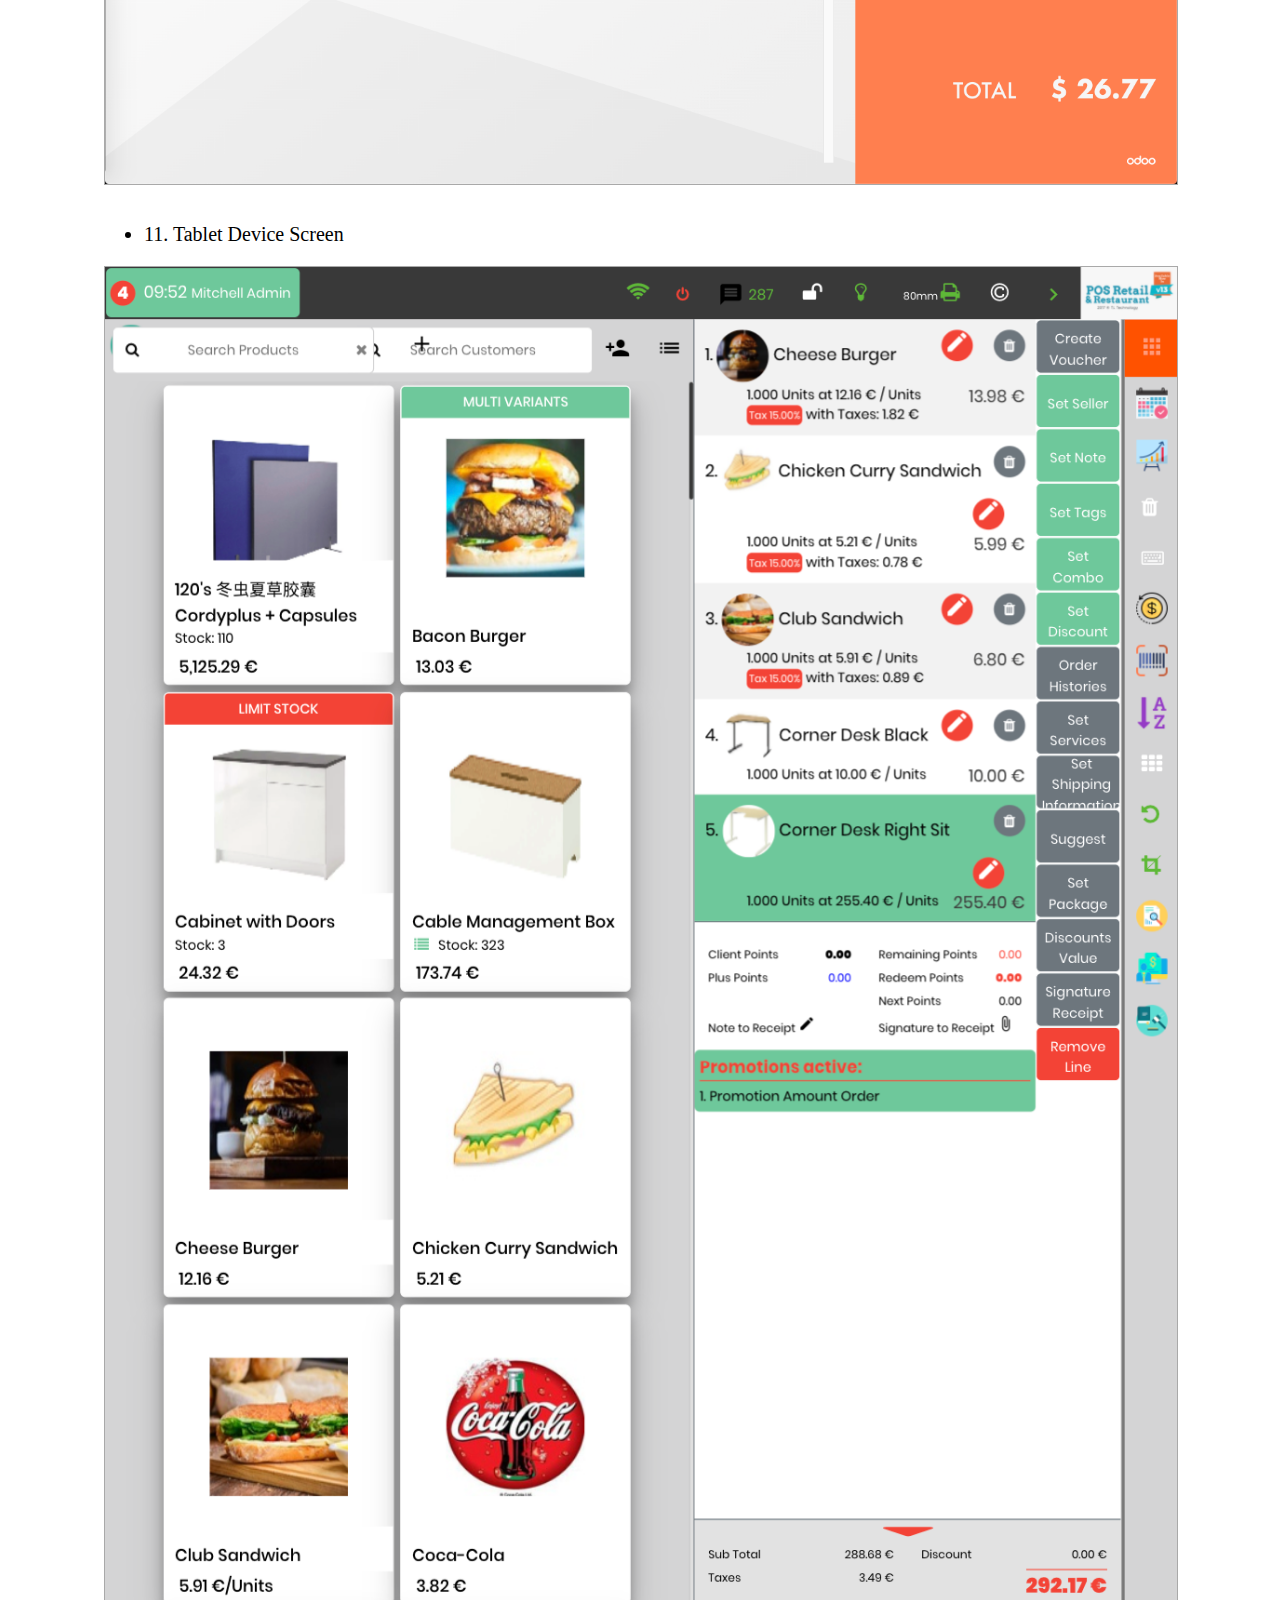
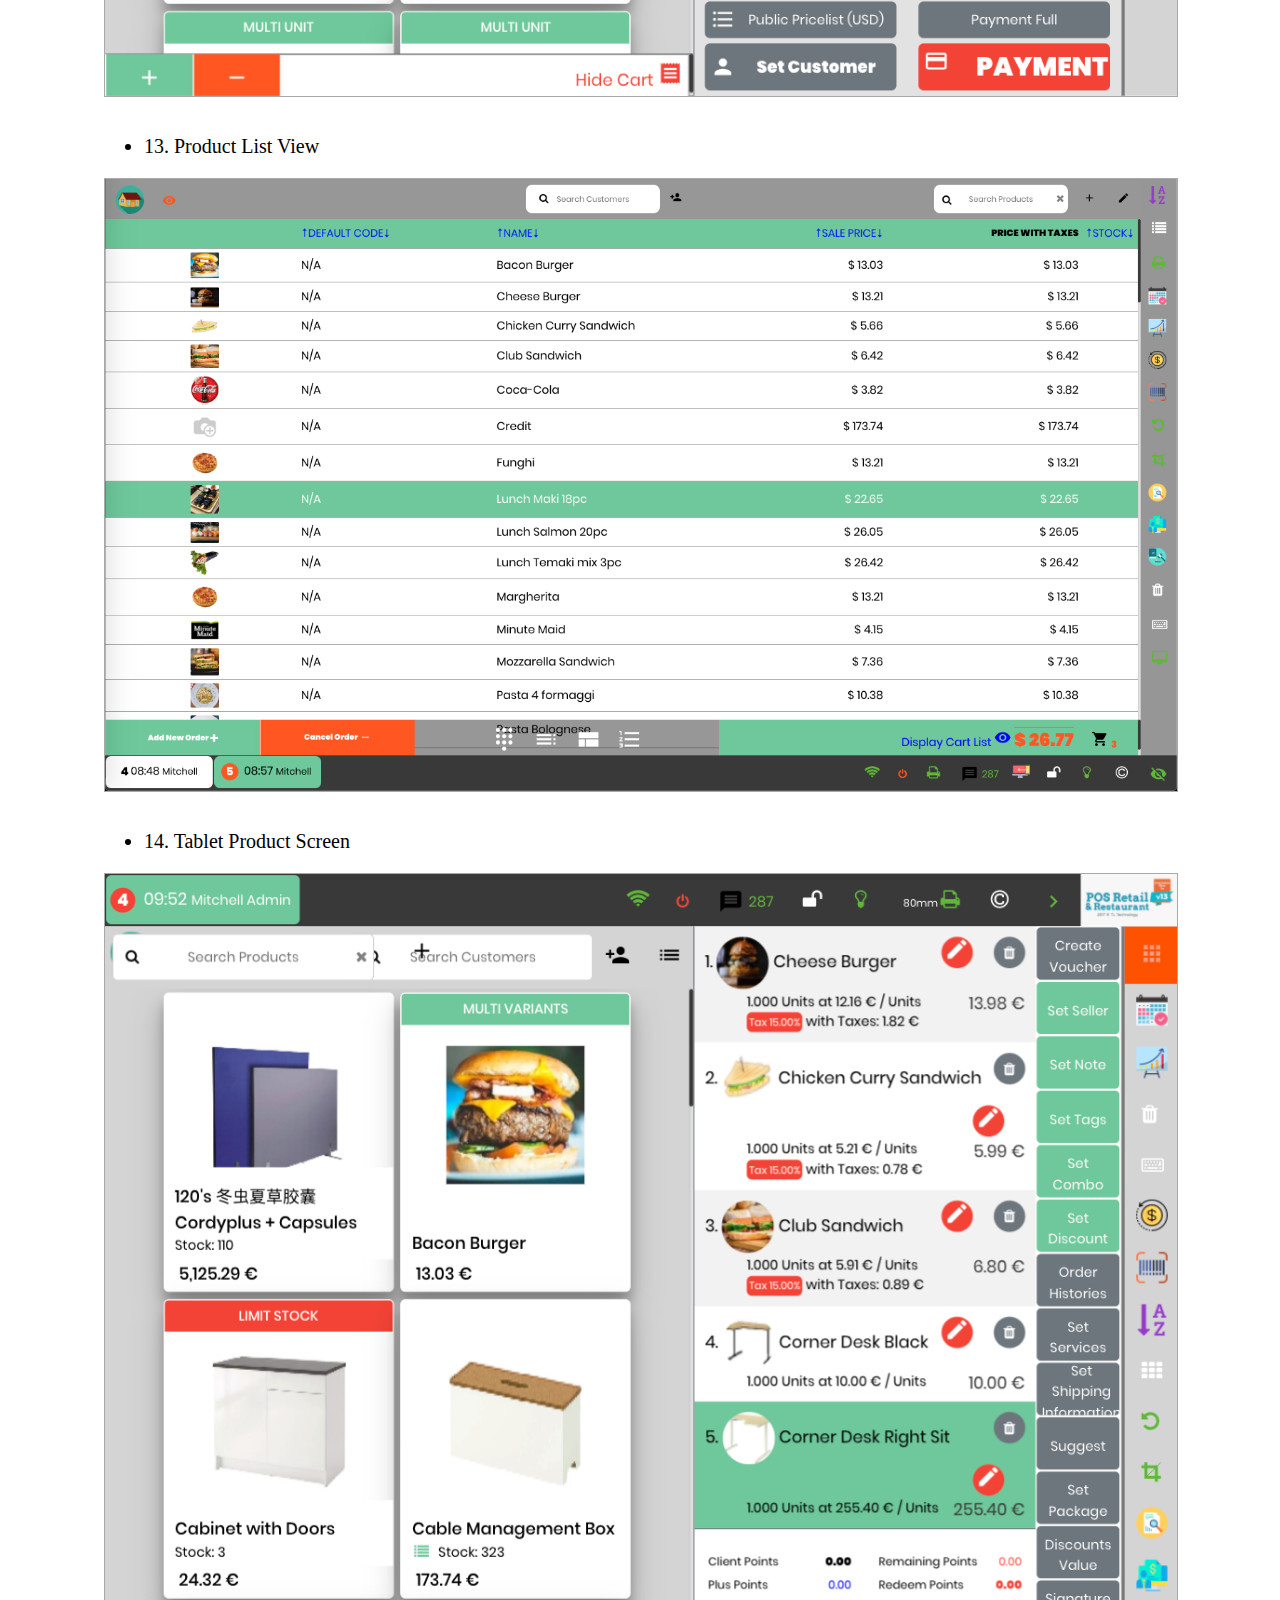
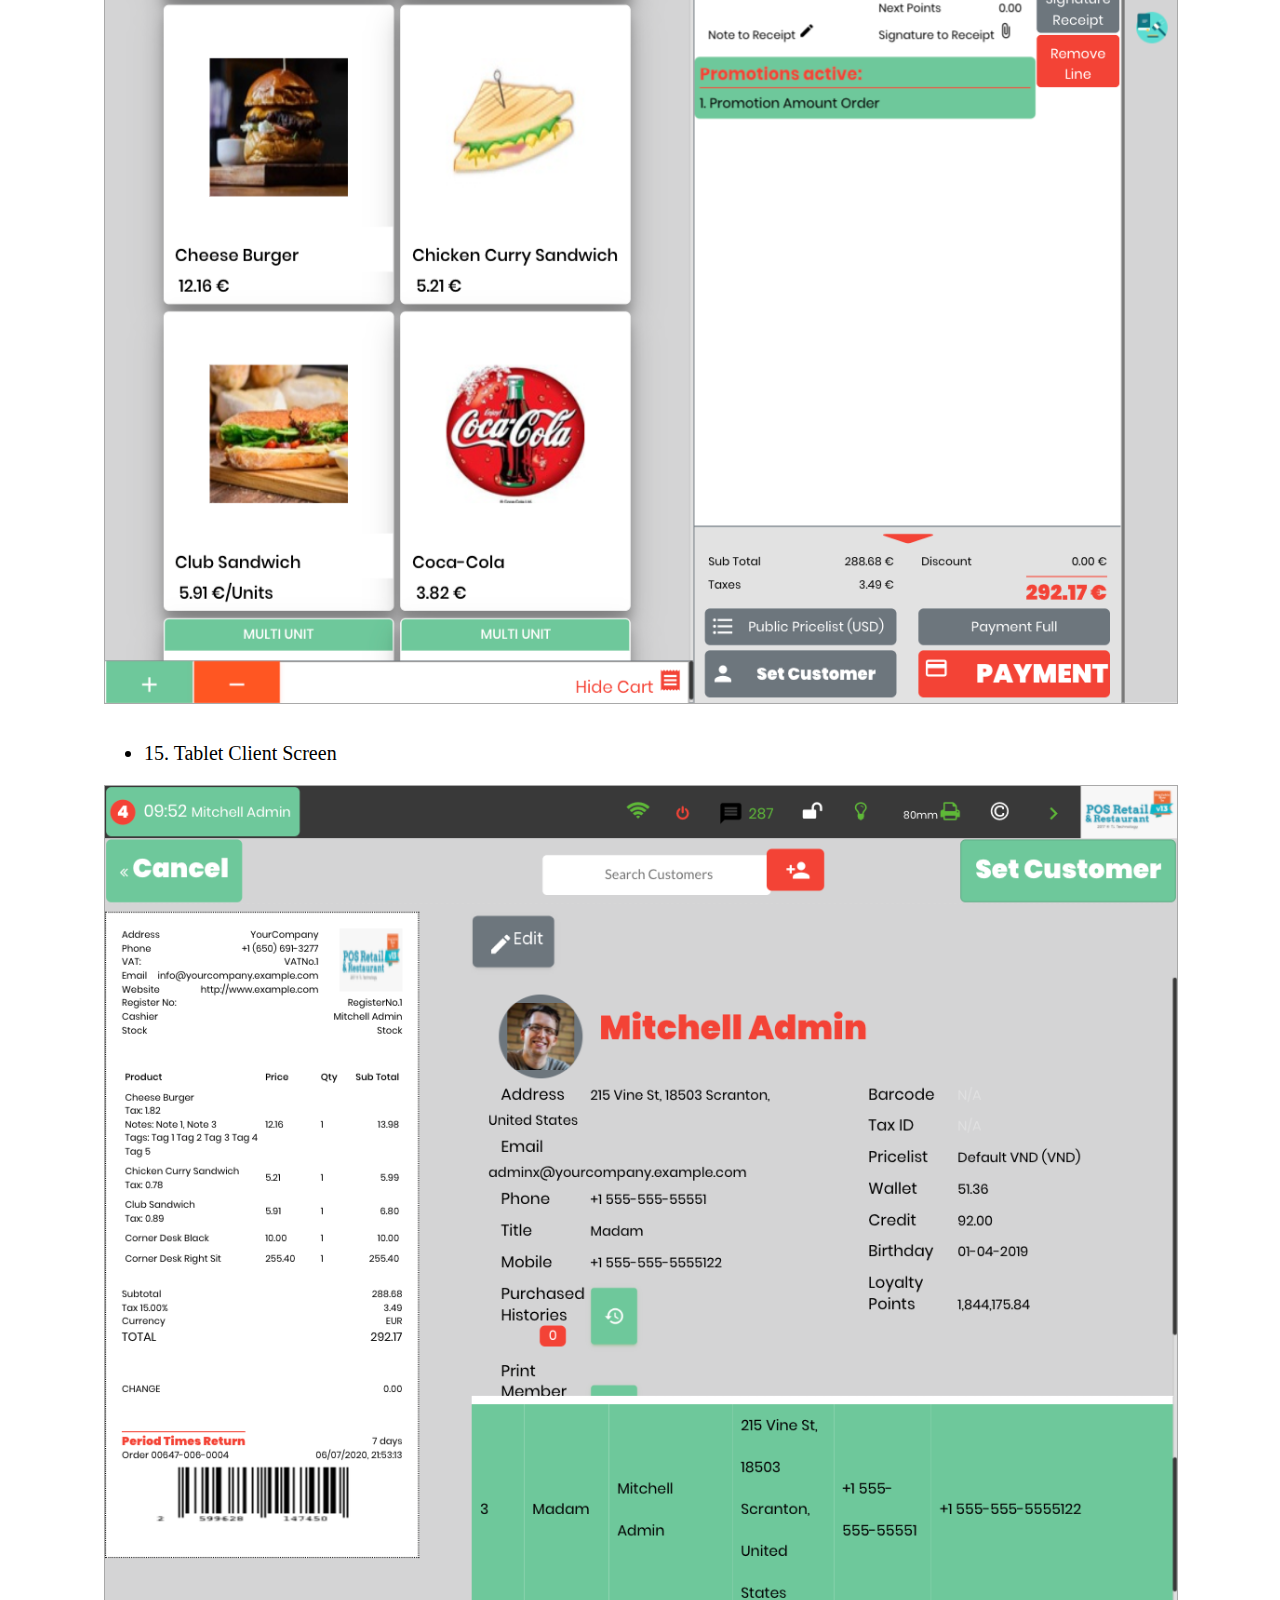
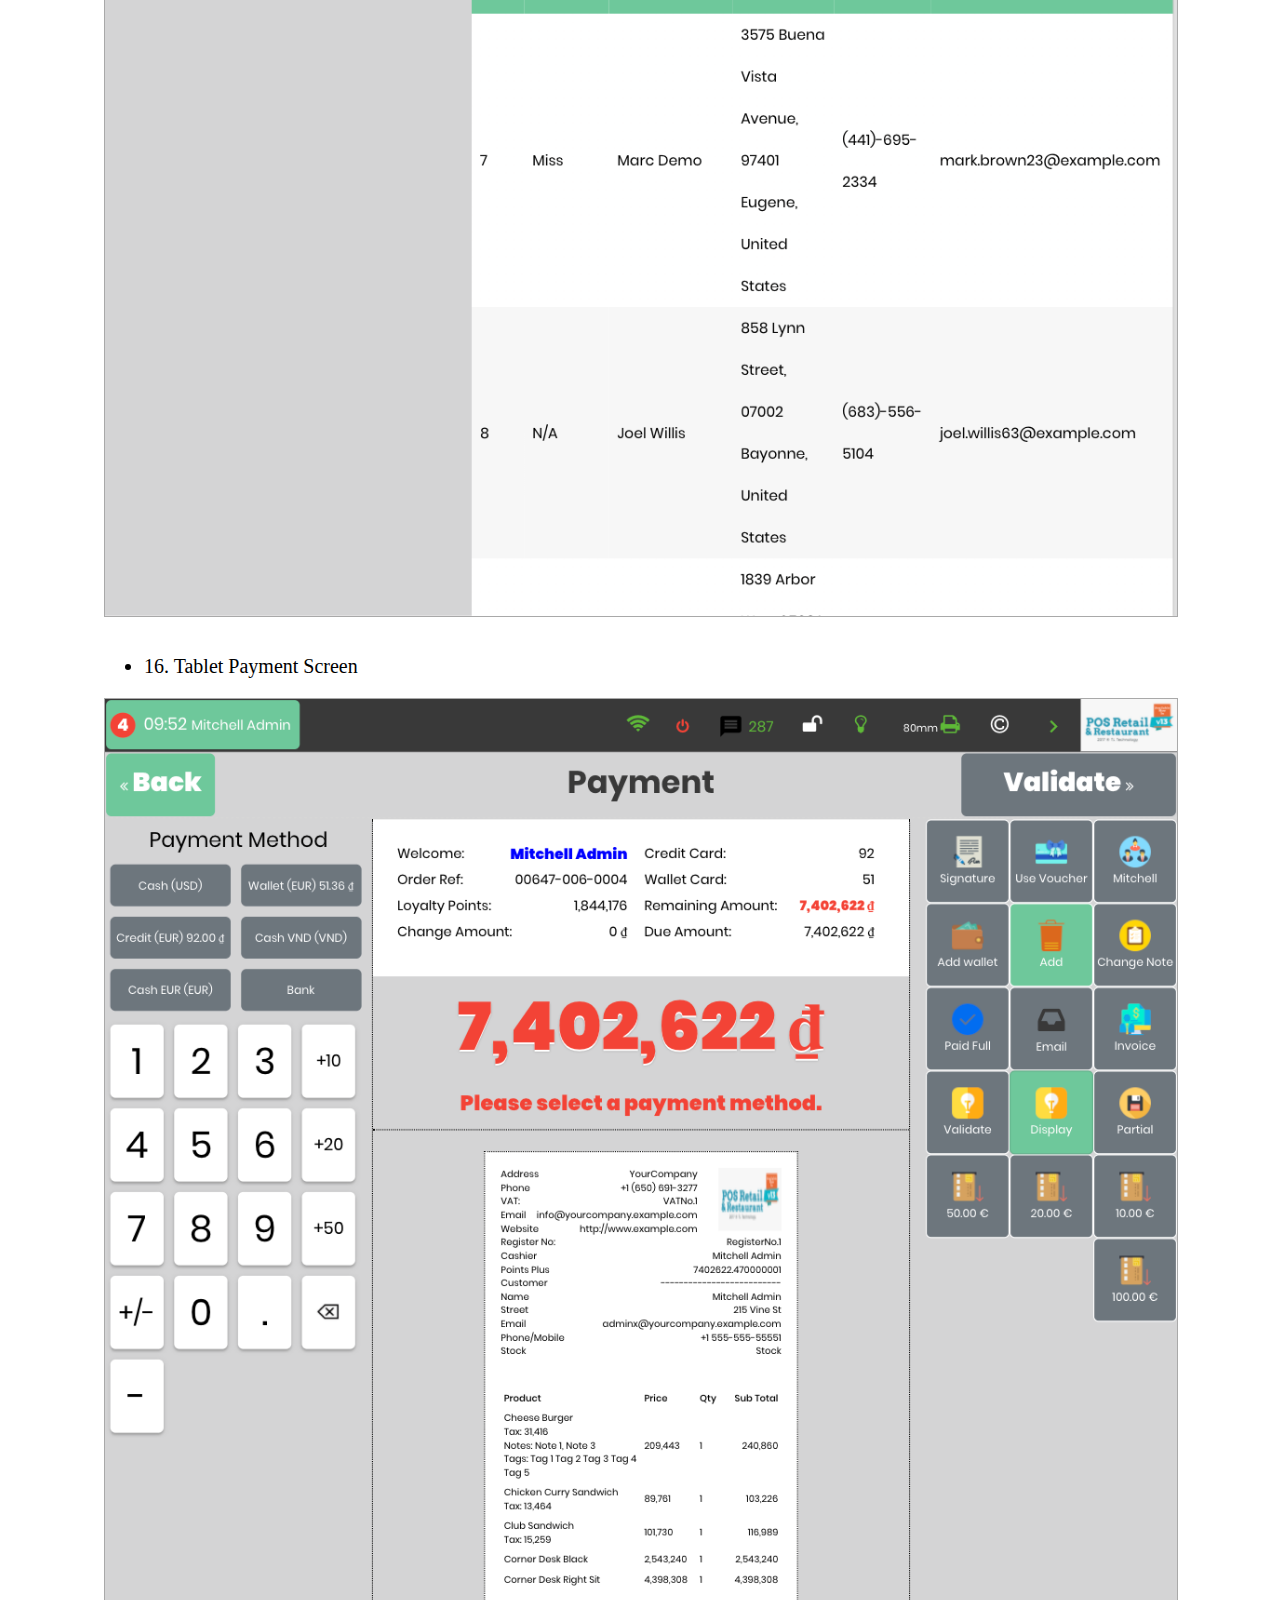
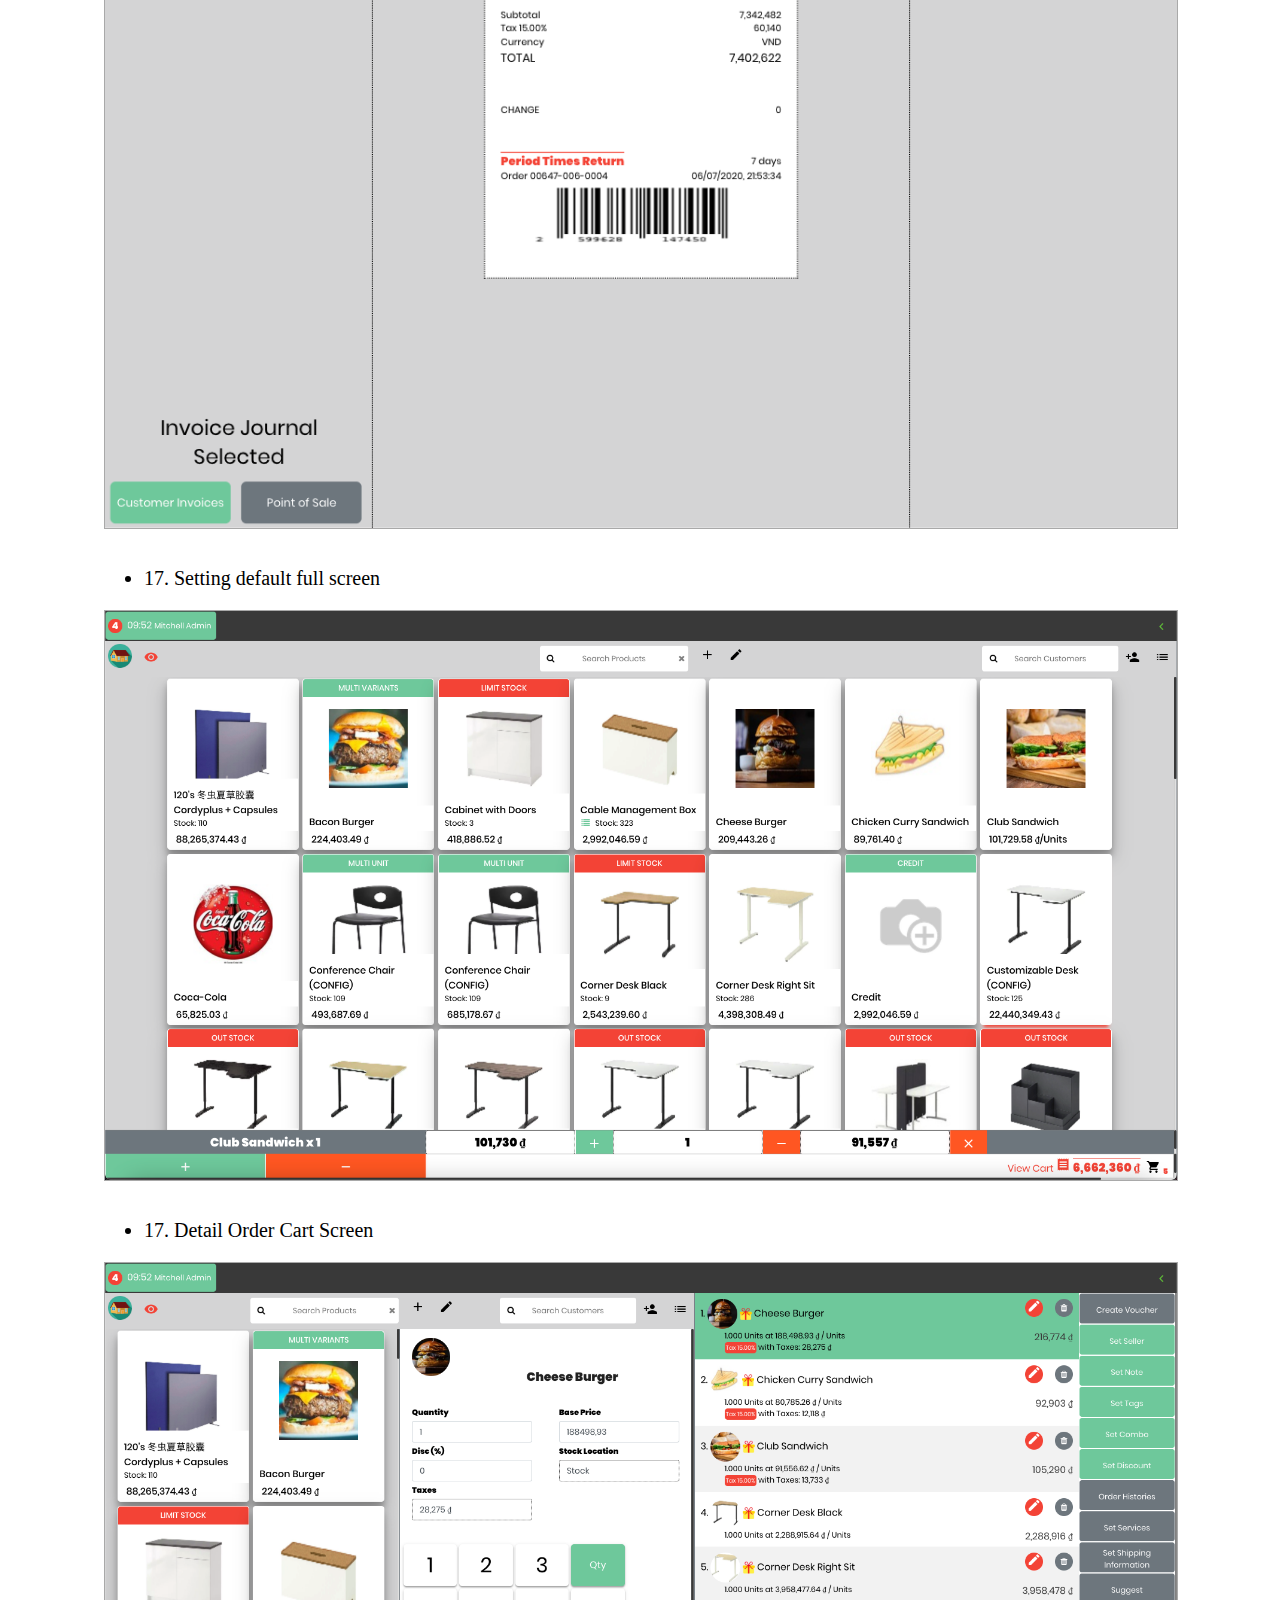
==== commit 770e6545: "POS update" ====
--- a/pos_retail/static/description/index.html
+++ b/pos_retail/static/description/index.html
@@ -1,6 +1,6 @@
 <section class="oe_container oe_dark">
     <div class="oe_row oe_spaced" style="padding:8px;font-weight: 200; font-size: 20px; color: black">
-        <h2 class="oe_slogan" style="color:#875A7B;">POS para Odoo 13 EE</h2>
+        <h2 class="oe_slogan" style="color:#875A7B;">Welcome to the BEST POS Solution Odoo</h2>
         <div class="oe_span12">
             <img class="oe_picture oe_screenshot" src="main_screen.png"
                  style="max-width: 100%; margin-bottom: 18px; border: 1px solid lightslategray; max-height: unset; margin: auto"/>
@@ -10,18 +10,18 @@
 
 <div class="panel-heading oe_dark">
     <div class="oe_row oe_spaced alert alert-info" style="padding:8px;font-weight: 200; font-size: 20px; color: black">
-        <h2 class="oe_slogan">UI / UX de aplicación de búsqueda rápida</h2>
-        <div class="oe_span12">
-            <ul>
-                <li>Compatible con tablets y móviles</li>
-                <li>Estilo de interfaz limpia 2020</li>
+        <h2 class="oe_slogan">Quickly Looking UI/UX of App</h2>
+        <div class="oe_span12">
+            <ul>
+                <li>Support Responsive Tablet, Mobile</li>
+                <li>Clean UI Style 2020</li>
             </ul>
         </div>
         <div class="oe_row oe_spaced text-center">
             <div class="oe_span12">
                 <div class="text-center">
                     <h1><a href="https://www.youtube.com/watch?v=_MUB86k6A58" target="_blank">
-                        <i class="fa fa-youtube-play"></i> Mirando ahora, por favor
+                        <i class="fa fa-youtube-play"></i> Watching Now, Please
                     </a></h1>
                 </div>
             </div>
@@ -31,10 +31,10 @@
 
 <section class="oe_container oe_dark">
     <div class="oe_row oe_spaced" style="padding:8px;font-weight: 200; font-size: 20px; color: black">
-        <h2 class="oe_slogan" style="color:#875A7B;">Todas las pantallas de la aplicación</h2>
-        <div class="oe_span12">
-            <ul>
-                <li>1. Productos Modo de luz de pantalla</li>
+        <h2 class="oe_slogan" style="color:#875A7B;">All Screens of App</h2>
+        <div class="oe_span12">
+            <ul>
+                <li>1. Products Screen Light Mode</li>
             </ul>
         </div>
         <div class="oe_span12">
